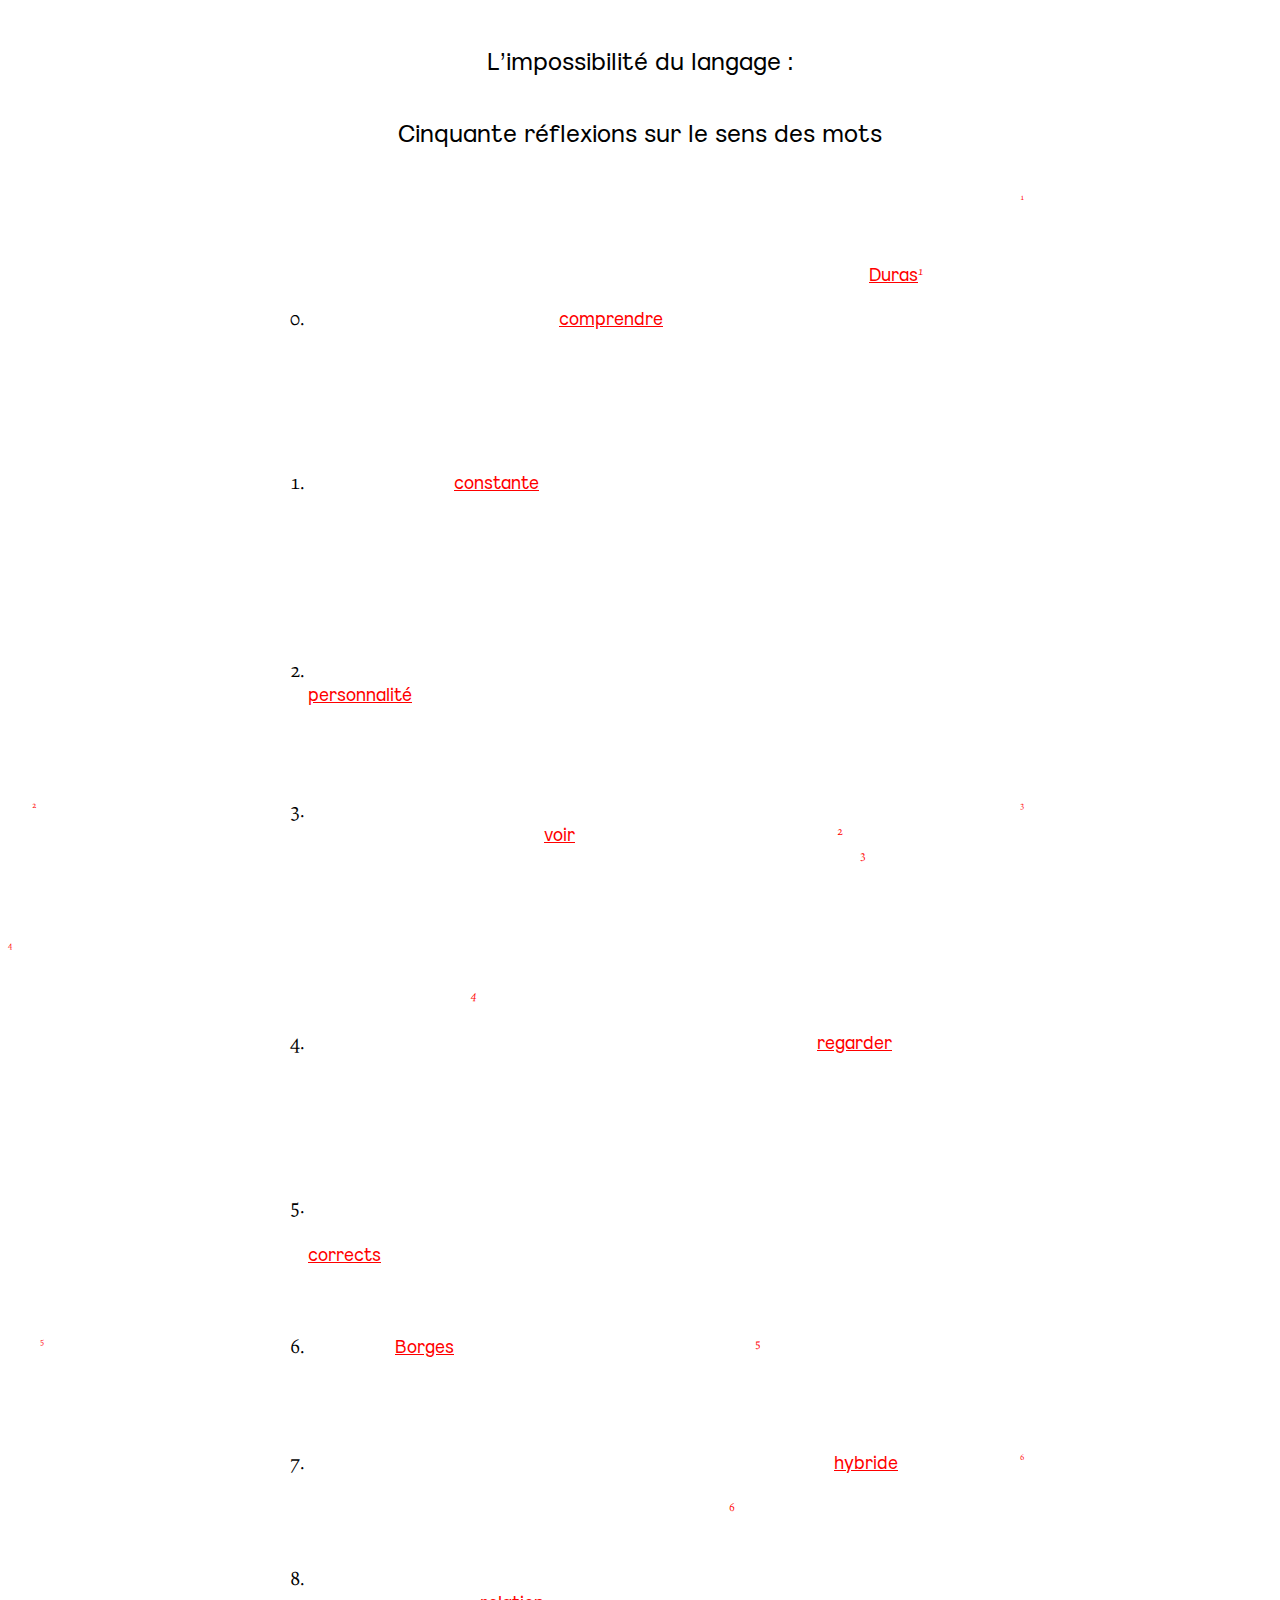
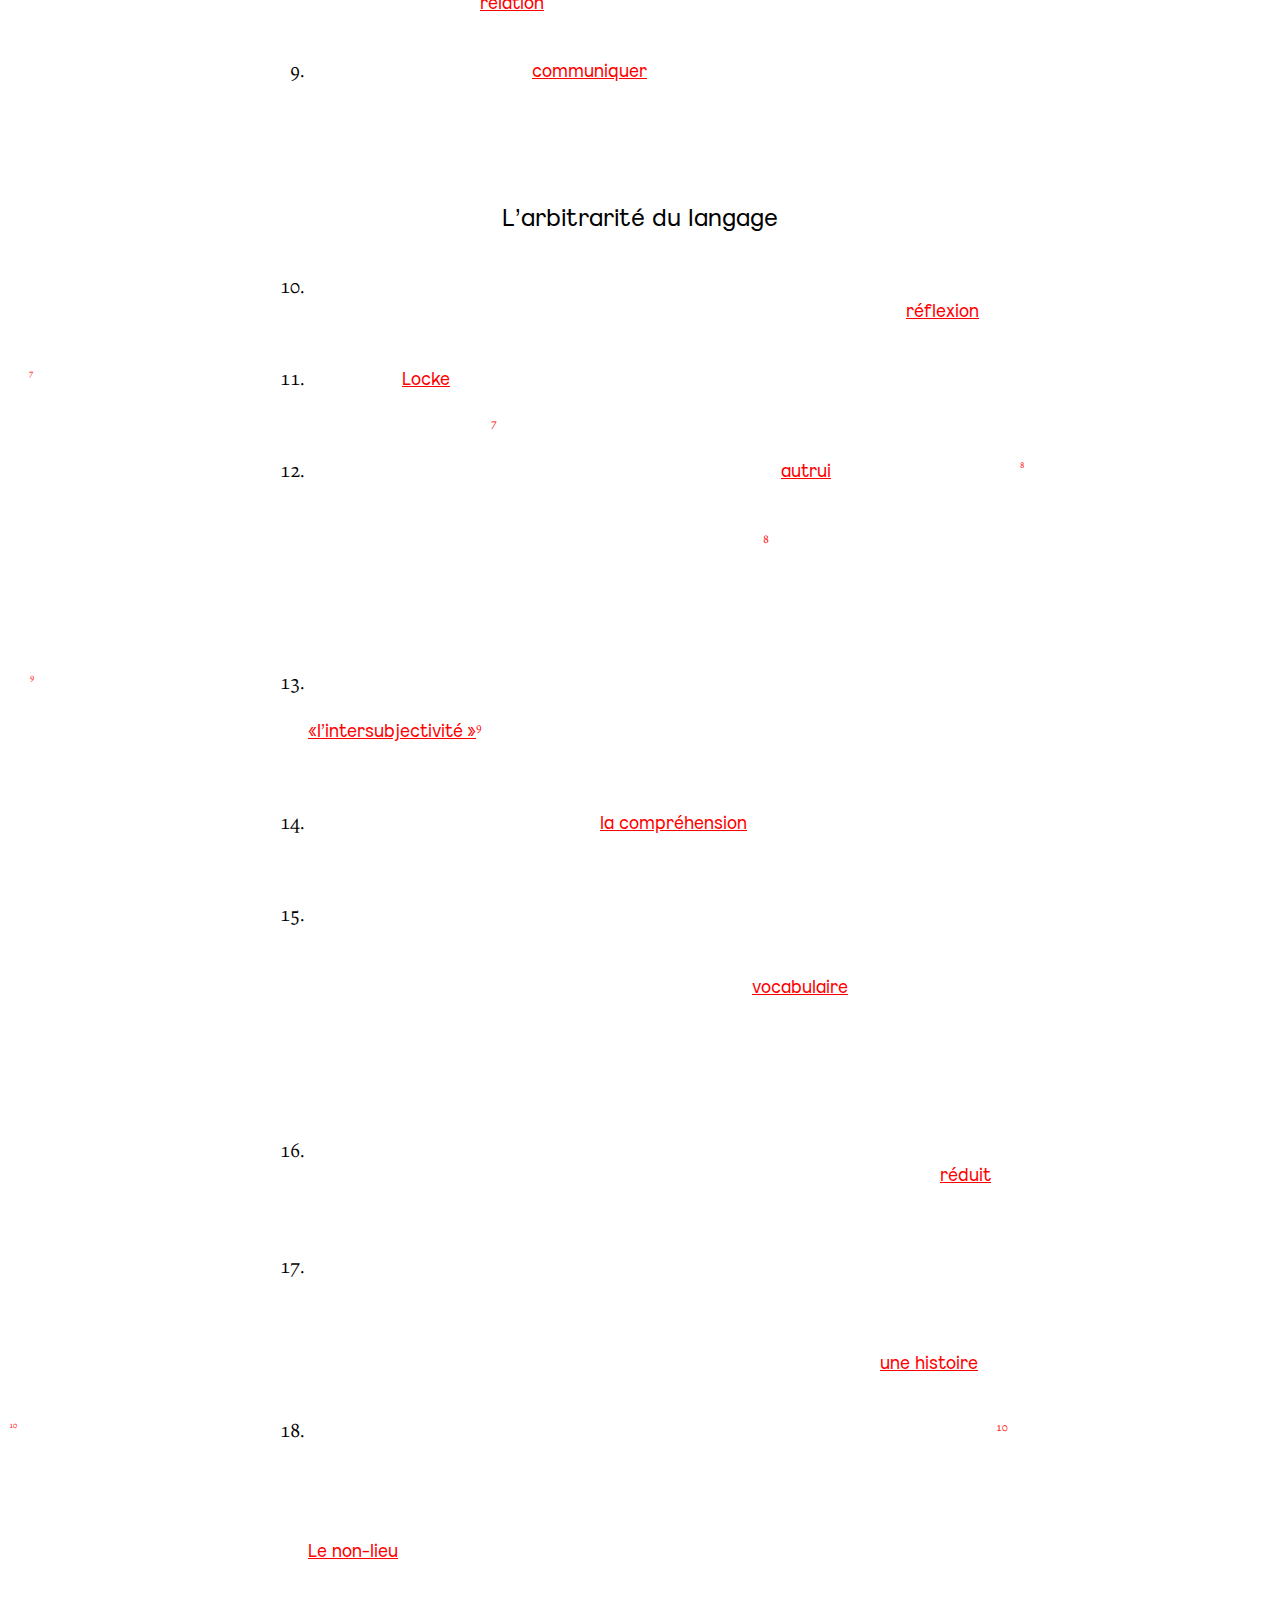
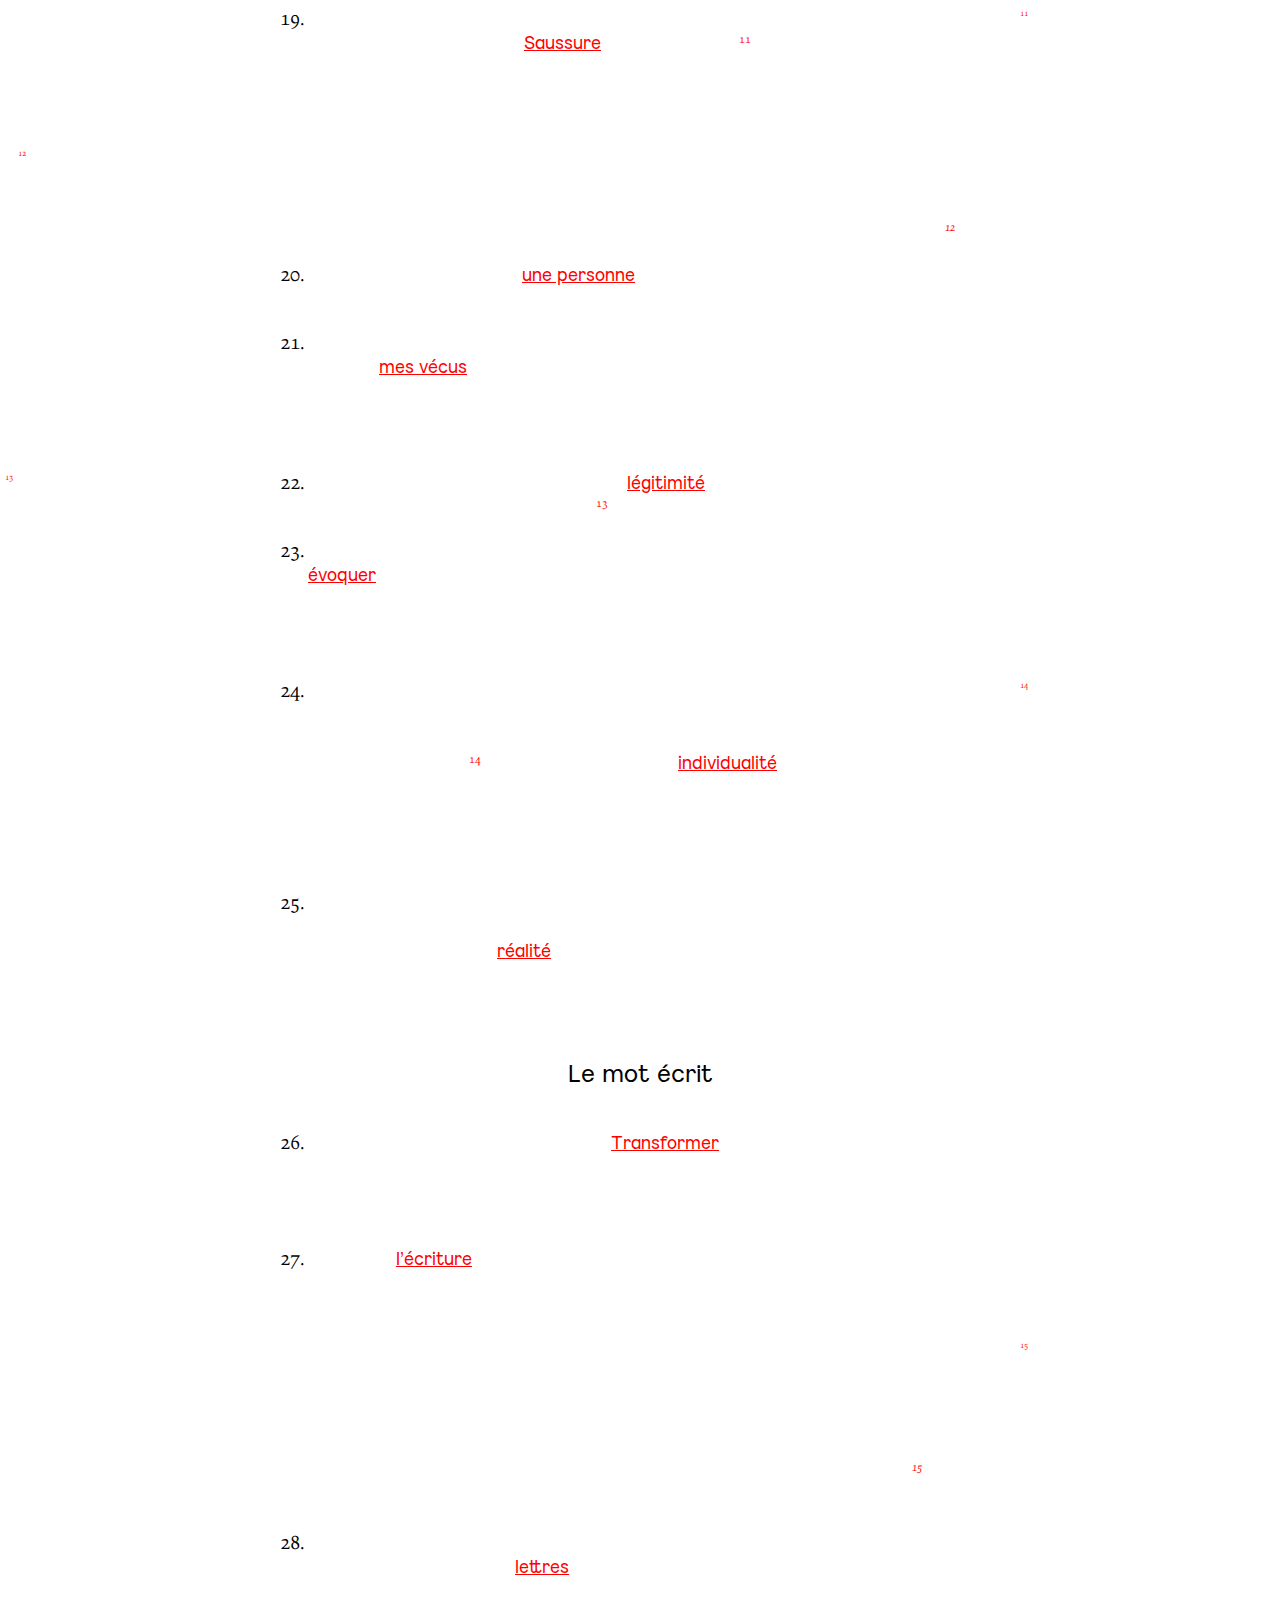
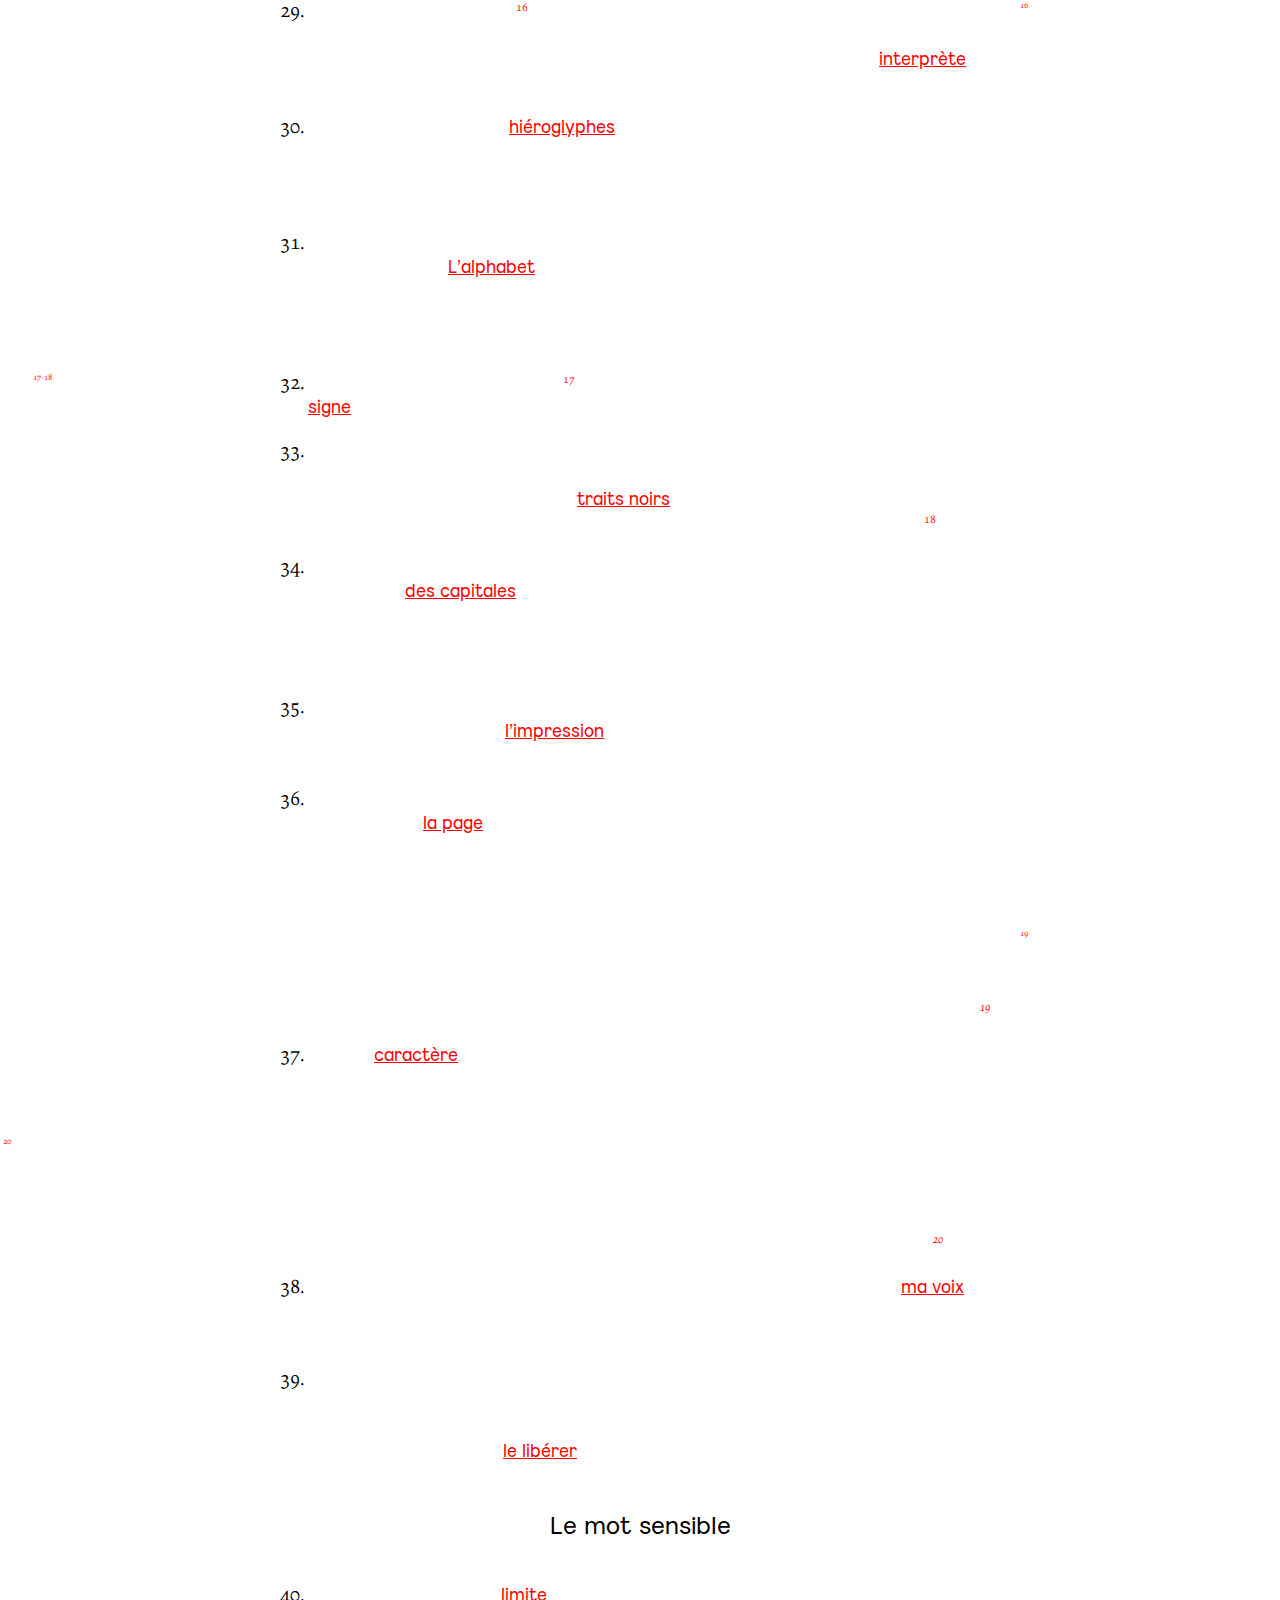
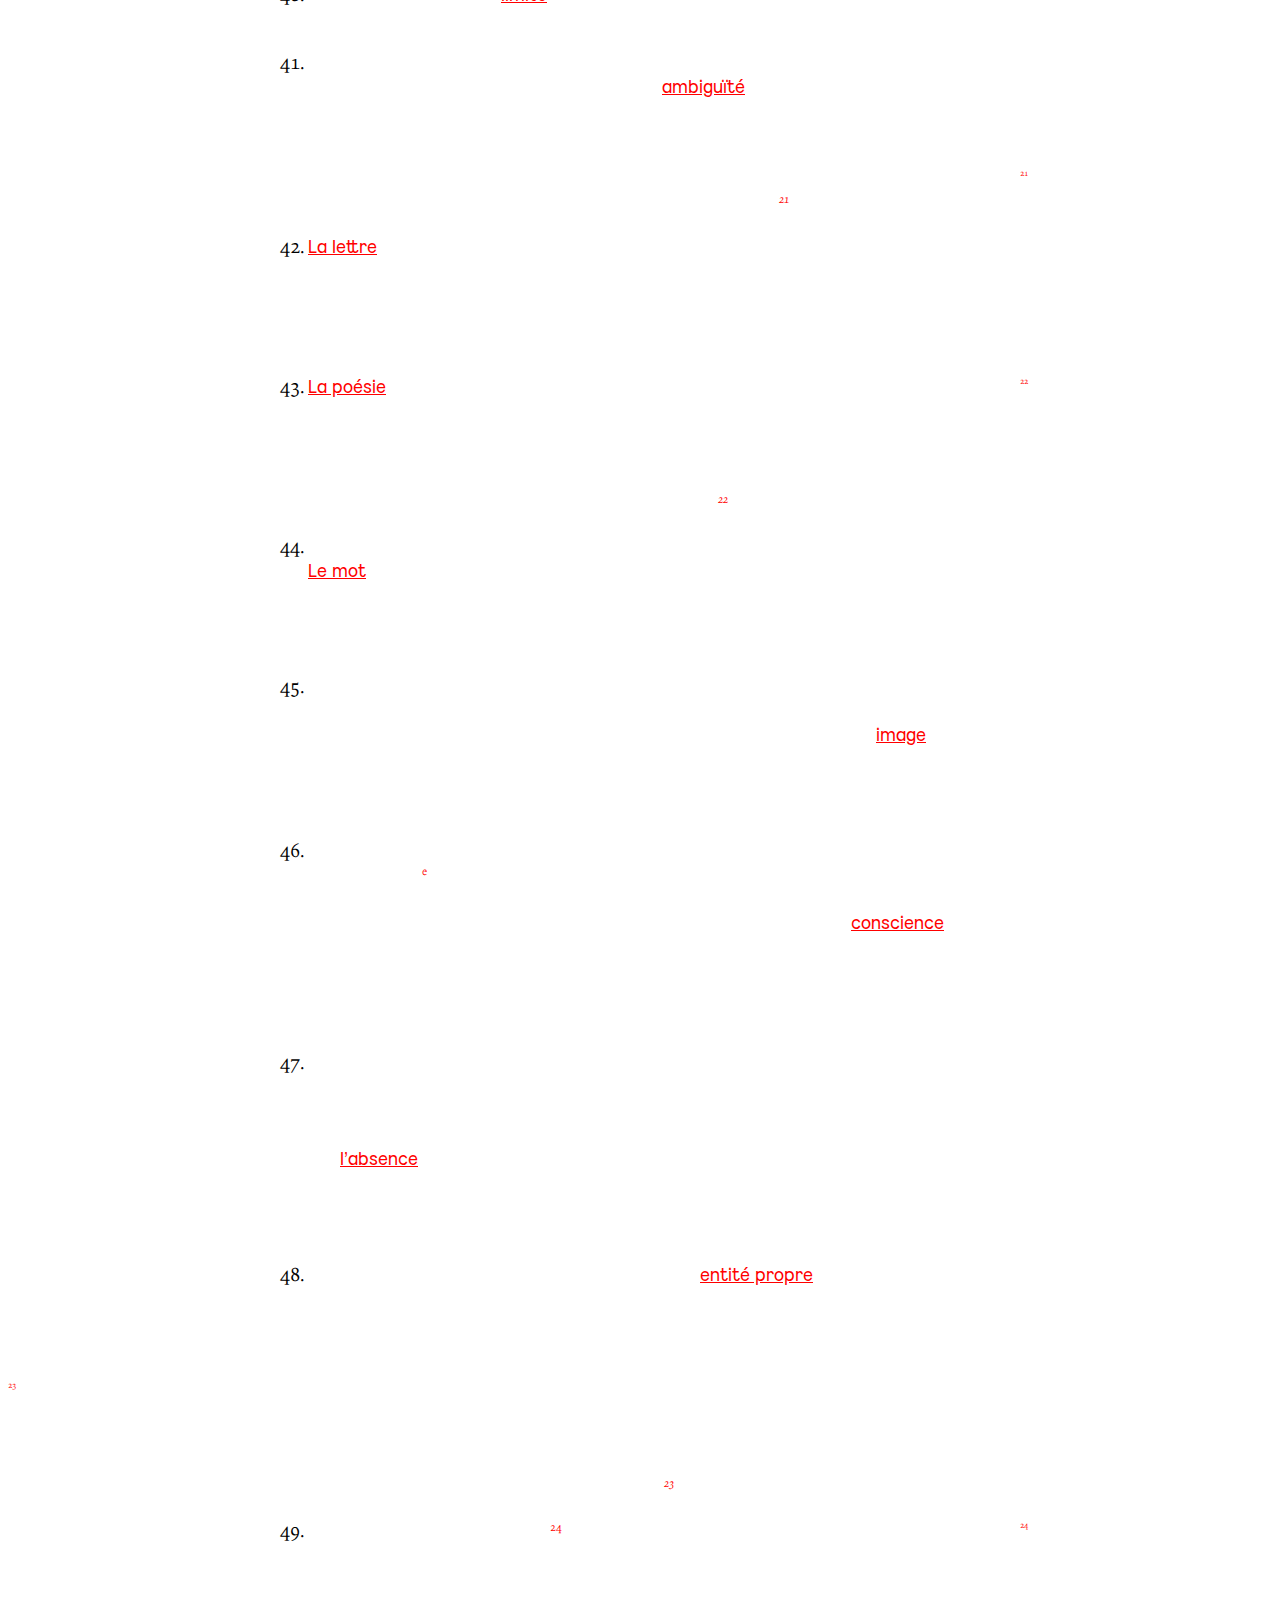
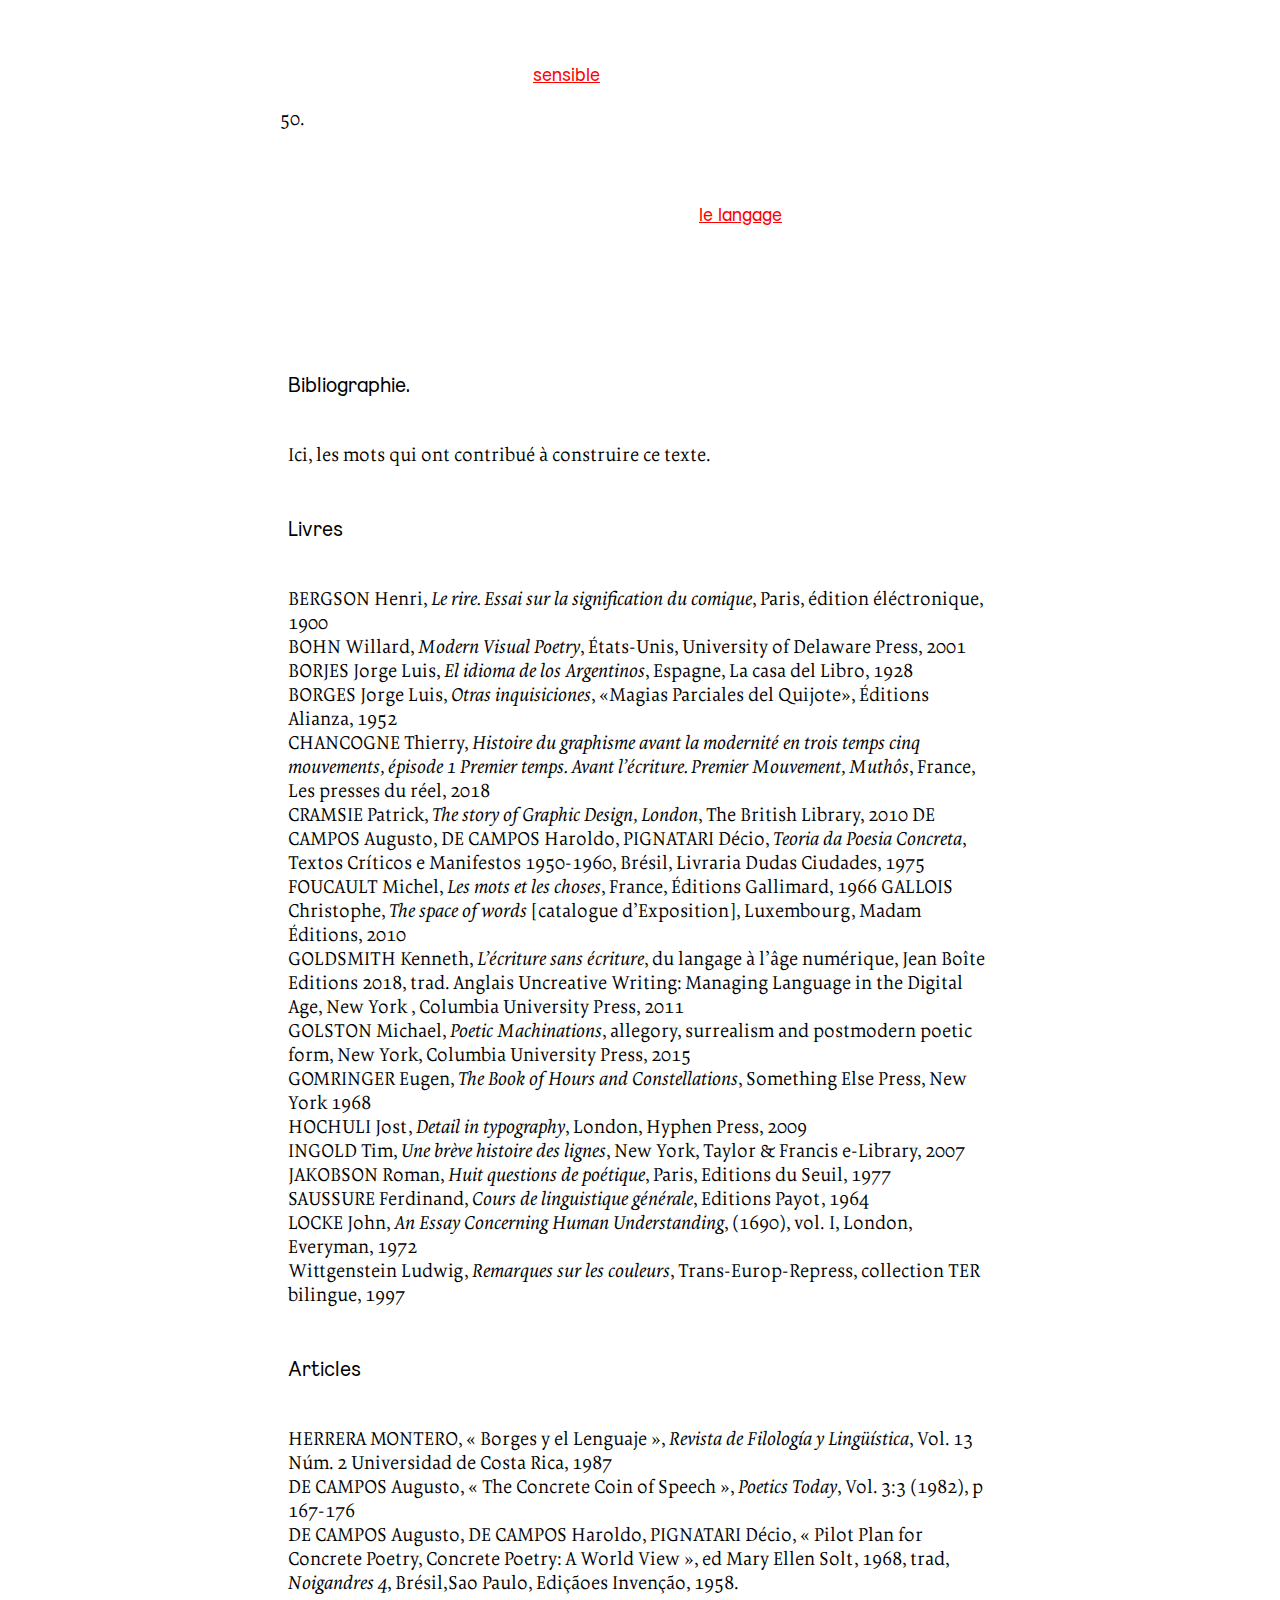
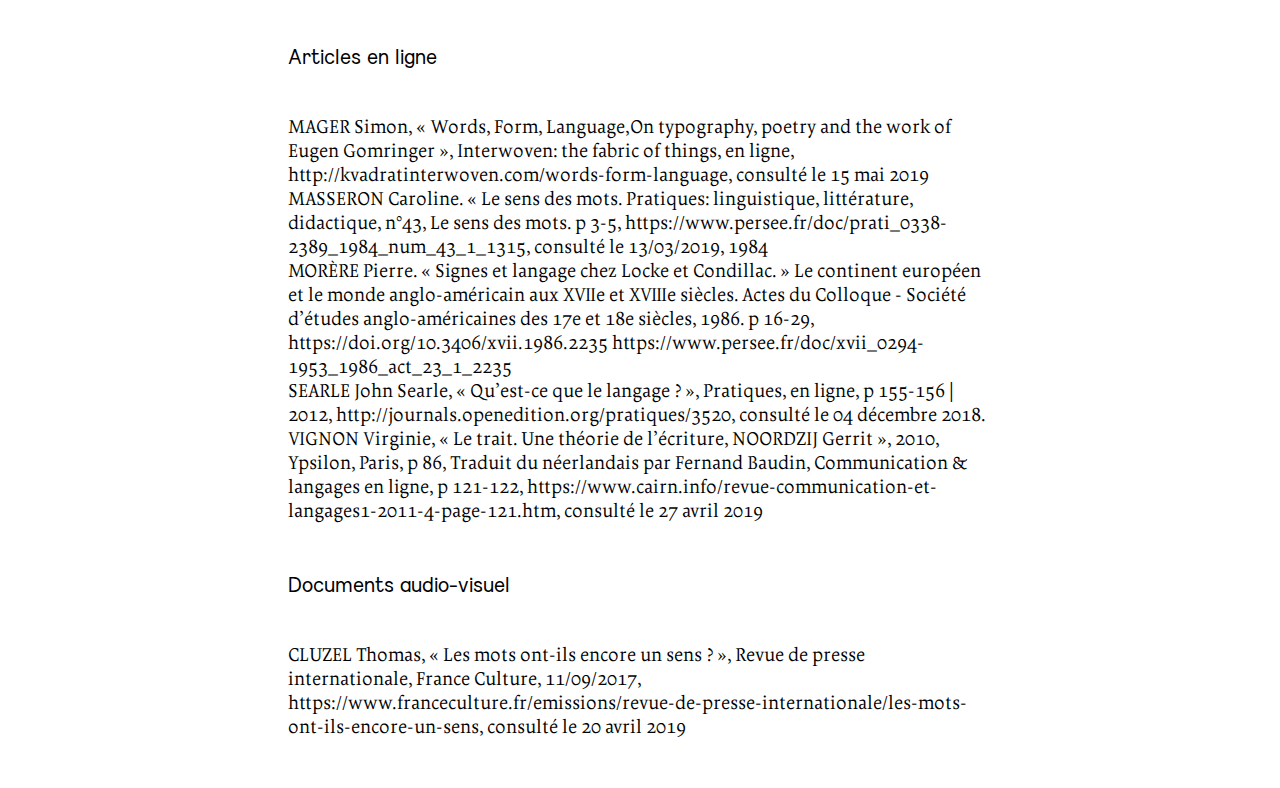
==== index.html @ d3a9a602 "UPDATE 05/06/19" ====
<!DOCTYPE html>
<html xmlns="http://www.w3.org/1999/xhtml" lang="" xml:lang="">
<head>
  <meta charset="utf-8" />
  <meta name="generator" content="pandoc" />
  <meta name="viewport" content="width=device-width, initial-scale=1.0, user-scalable=yes" />
  <title>mots</title>
  <style>
      code{white-space: pre-wrap;}
      span.smallcaps{font-variant: small-caps;}
      span.underline{text-decoration: underline;}
      div.column{display: inline-block; vertical-align: top; width: 50%;}
  </style>
  <link rel="stylesheet" href="CSS/layout.css" />
  <!--[if lt IE 9]>
    <script src="//cdnjs.cloudflare.com/ajax/libs/html5shiv/3.7.3/html5shiv-printshiv.min.js"></script>
  <![endif]-->
</head>
<body>
<h1 id="limpossibilité-du-langage">L’impossibilité du langage :</h1>
<h1 id="cinquante-réflexions-sur-le-sens-des-mots">Cinquante réflexions sur le sens des mots</h1>
<div class="habillage2" data-control="Duras">
<p><sup>1</sup> DURAS Marguerite,</br><span class="italic2">Le ravissement de Lol V. Stein</span>, p 24, Gallimard, Collection Folio,</br>France, 1964</p>
</div>
<blockquote data-control="Duras">
Elle ne parla que pour dire qu’il lui était impossible d’exprimer combien c’était ennuyeux et long, long d’être Lol V. Stein. On lui demanda de faire un effort. Elle ne comprenait pas pourquoi, disait-elle. Sa difficulté devant la recherche d’un seul mot paraissait insurmontable. Le ravissement de Lol V. Stein, Marguerite <button>Duras</button><sup>1</sup>
</blockquote>
<ol start="0" type="1">
<li><p>J’ai écrit ce texte avec l’idée de <button>comprendre</button> et éclaircir un peu plus les idées et conceptions dispersées que j’avais autour des mots. Ces questionnements que je me fais autour du langage on été depuis toujours au centre de diverses réflexions. À partir de pensées de différents champs d’étude comme la philosophie, la linguistique et le design graphique, et de manière non exhaustive, je cherche à comprendre sa place, ses limites et ses possibilités.</p></li>
<li><p>La langue est une <button>constante</button> dans ma vie. Quand je passe d’une langue à une autre, j’ai souvent l’impression qu’une autre personne prend le contrôle de mon corps. Ce changement n’est pas violent, mais il se fait discrètement, si discrètement que même moi, j’ai dû mal à m’en rendre compte. La personne qui parle en français n’est plus la même que celle qui parle en espagnol. L’image que j’ai de ces deux femmes est souvent liée à des étapes de ma vie. Plus le temps passe, plus j’ai du mal à les différencier.</p></li>
<li><p>Si j’imagine que je parle toutes les langues du monde, que chaque langue a une <button>personnalité</button> différente et que chaque personnalité utilise le même mot traduit une centaine de fois, est-ce que le sens de ce même mot est toujours le même ? Est-ce qu’on comprend ce que je veux dire? Est-ce que pour les autres personnes chaque mot a un sens différent ?</p></li>
</ol>
<div class="habillage" data-control="voir">
<p><sup>2</sup><span class="italic2">Voir</span>, Définition en ligne, CNRTL, http://www.cnrtl.fr/definition/voir, Consulté le 13 mars 2019</p>
</div>
<div class="habillage2" data-control="voir">
<p><sup>3</sup><span class="italic2">Regarder</span>, Définition en ligne, CNRTL, http://www.cnrtl.fr/definition/regarder Consulté le 13 mars 2019</p>
</div>
<ol start="3" type="1">
<li><p>
Je me suis souvent demandée pourquoi j’avais tant de mal avec les mots « voir » et « regarder ». On utilise le mot <button>voir</button> pour « percevoir par les yeux » <sup>2</sup> et regarder, pour « chercher à voir (quelqu’un ou quelque chose) en dirigeant sa vue. »<sup>3</sup> Même si les deux se réfèrent à la vision, chacun s’attache à une action si précise et si personnelle que la traduction par les mots est subtile, presque imperceptible.
</p></li>
</ol>
<div class="habillage" data-control="voir">
<p><sup>4</sup>Wittgenstein Ludwig, <span class="italic2">Remarques sur les couleurs</span>, p 76, Trans-Europ-Repress, collection TER bilingue, 1997</p>
</div>
<blockquote data-control="voir">
339.Nous apprenons à employer les expressions «Je vois», «Il voit», etc…avant d’avoir appris à distinguer entre le voir et la cécité. Wittgenstein Ludwig, <span class="italic">Remarques sur les couleurs</span>, p 76<sup>4</sup>
</blockquote>
<ol start="4" type="1">
<li><p>Voir c’est l’évidence, ce qui est devant la personne, tandis que <button>regarder</button> va au-delà. J’ai ce même problème avec « Mirar » et « Ver » en espagnol et « See » and « Watch » en anglais. « Estoy mirando a mi alrededor » où c’est plutôt « Estoy viendo a mi alrededor »/ « Je regarde autour de moi » / « I’m seeing around me ». Qu’est-ce que je veux dire avec « Estoy viendo las hojas caer.  »/ « Je vois les feuilles tomber », « I’m watching the leaves fall » ?</p></li>
<li><p>Je me vois encore ces longues nuits en train d’écrire, anxieuse à l’idée des mots que je choisis. J’écris et je change sans cesse les mêmes phrases afin de trouver les mots <button>corrects</button>. Je peux passer des heures à me concentrer sur l’adjectif nécessaire/juste/déterminé, trouver la combinaison syntaxique parfaite qui me permet de dire tout sans rien dire.</p></li>
</ol>
<div class="habillage" data-control="Borges">
<p><sup>5</sup>« La racine fondamentalement</br> magique et esthétique du langage;</br> son impossibilité, toujours successive pour capter et exprimer le monde simultanément (problème posé par Kant) ; l’inévitabilité du langage par notre traitement avec le monde; son aspect purement mécanique, la nécessité d’exprimer des vécus personnelles à travers des symboles communs; la polygénie des mots, l’impossibilité de contrôler les connotations des mots pour chaque personne, etc. » (Traduction de l’espagnol) HERRERA MONTERO, « Borges y el Lenguaje », <span class="italic2">Revista de Filología y Lingüística </span>, Vol. 13 Núm. 2 Universidad de Costa Rica, (1987), p 7-23</p>
</div>
<ol start="6" type="1">
<li><p>
Jorge Luis <button>Borges</button> a souvent utilisé le mot « magique »<sup>5</sup> pour parler du langage. C’est grâce à son habilité de représenter tout de manière arbitraire, successive, par des mots, dans des diverses langues, de manière très vaste, mais très précise, de manière très personnelle, mais aussi très impersonnelle.
</p></li>
</ol>
<div class="habillage2" data-control="hybride">
<p><sup>6</sup> BORGES Jorge Luis, <span class="italic2">Otras inquisiciones</span>, «Magias Parciales del Quijote», p 28, Éditions Alianza, 1952</p>
</div>
<ol start="7" type="1">
<li><p>Le problème, mais aussi l’avantage, du langage est son caractère <button>hybride</button>. Il représente le monde réel mais en même temps il s’éloigne de celui-ci pour créer un nouveau monde. Dans les « Magies partielles du Quichotte »<sup>6</sup>, Borges remarque comment, par le récit, Cervantes confronte un monde imaginé poétique et le monde réel.</p></li>
<li><p>J’ai besoin du langage, on a besoin du langage. La manière dont on traite le langage est définie par notre <button>relation</button> avec le monde et notre relation avec le monde est définie par le langage.</p></li>
<li><p>Le langage nous permet de <button>communiquer</button>, il joue le rôle d’intermédiaire entre nous et le reste du monde. C’est aussi notre rôle principal en tant que graphistes et typographes. Nous sommes censés pouvoir jouer avec ces codes pour orienter et faire comprendre notre pensée. Mais qu’est-ce que le langage nous permet ?</p></li>
</ol>
<h1 id="larbitrarité-du-langage">L’arbitrarité du langage</h1>
<ol start="10" type="1">
<li><p>
« C’est facile de me cacher derrière mes mots. Je les connais, j’ai plus de mal avec les mots des autres. » Cette phrase, notée dans un bout de carnet, naît d’une <button>réflexion</button> sur la distinction faite entre nos propres mots et les mots des autres.
</p></li>
</ol>
<div class="habillage" data-control="Locke">
<p><sup>7</sup> LOCKE, John, <span class="italic2">An Essay Concerning Human Understanding</span>, 1690, vol. I, p 13, Everyman, London, 1972</p>
</div>
<ol start="11" type="1">
<li><p>
Selon John <button>Locke</button> « Quand un homme parle à un autre, c’est pour être compris, et la finalité de son discours est que ces sons, en tant que marques, fassent connaître ses idées à son auditeur. »<sup>7</sup>
</p></li>
</ol>
<div class="habillage2" data-control="autrui">
<p><sup>8</sup> Recueil des mots d’une langue ou d’un domaine de l’activité humaine, réunis selon une nomenclature d’importance variable et présentés généralement par ordre alphabétique, fournissant sur chaque mot un certain nombre d’informations relatives à son sens et à son emploi et destiné à un public défini. <span class="italic2">Dictionnaire</span>, Definition en ligne, http://www.cnrtl.fr/definition/dictionnaire, consulté 15 avril 2019</p>
</div>
<ol start="12" type="1">
<li><p>
Le langage en tant que moyen de communication est lié à <button>autrui</button>. La langue qu’on parle est définie par des codes, par des règles qu’on apprend pour qu’on puisse communiquer et se faire comprendre. Ces codes nous permettent de nous repérer sur ce qu’on considère correct ou incorrect, le dictionnaire<sup>8</sup> étant le meilleur exemple. Régi par des institutions officielles, comme <span class="italic">La Real Academia de la Lengua española</span> pour la langue espagnole, il normalise tous les mots d’une langue avec la définition et des exemples d’utilisation. Lorsqu’on choisi un mot, on se réfère à la définition donné par le dictionnaire pour l’utiliser.
</p></li>
</ol>
<div class="habillage" data-control="l’intersubjectivité">
<p><sup>9</sup>L’intersubjectivité est un thème </br>utilisé par Kant dans « Critique de la faculté de juger » pour se référer à l’être-avec-autrui. Il dis que les hommes sont des sujets pensants capables de prendre en considération la pensée d’autrui dans leur jugement propre. Merleau-Ponty avait souligné d’emblée le caractère intersubjectif de la perception, du langage, de l’exercice des libertés en situation. DUMÉRY Henry, « INTERSUBJECTIVITÉ », <span class="italic2">Encyclopædia Universalis</span> en ligne, consulté le 10 avril 2019.</p>
</div>
<ol start="13" type="1">
<li><p>Je comprends en quoi ces interactions et ce rapport aux autres, qui nous permettent de construire notre pensée et ne pas seulement la conditionner. C’est par <button>»l’intersubjectivité «</button><sup>9</sup>, de cette relation qu’on se « nourrit. » C’est aussi pourquoi le dialogue a une place si importante, il permet d’intégrer autrui au « je » et vice-versa. Toutes les limites et les possibilités du langage sont définies par ces échanges.</p></li>
<li><p>Comment concevoir l’échange sans <button>la compréhension</button> ? On a tous besoin de se communiquer et se faire comprendre. Même maintenant, je suis en train d’utiliser les mots qui ont été mis à ma disposition.</p></li>
<li><p>J’ai appris ces mots à l’école. La première étape de mon éducation a été conditionnée par tout ce qui m’a entouré : je suis née en Équateur où j’ai grandi en écoutant les gens parler en espagnol. Le français est arrivé après. C’est peut-être cette deuxième étape qui a fait que je me rappelle encore les fiches de <button>vocabulaire</button>. Poisson avec l’image d’un poisson orange. Chaise avec l’image d’une chaise blanche. Fleur avec l’image d’une fleur rouge. J’ai dû apprendre que « una flor » est aussi « une fleure » et que la couleur « rojo » est aussi du « rouge », mais que ce rouge peut être le même dans n’importe quelle langue mais qu’il n’est pas toujours le même rouge pour une autre personne.</p></li>
<li><p>Les mots n’ont pas de raison, je ne me suis rendue compte de ça qu’après. Quand j’ai commencé à parler de plus en plus en français j’ai compris comment tout est <button>réduit</button> par le langage. Et qu’un mot n’existe pas tout seul, mais qu’il n’est que le concept qu’on lui donne.</p></li>
<li><p>Il y a un an, pendant l’été 2018, j’ai eu une conversation à Paris. Cette conversation a commencé juste après minuit devant la Gare de Lyon et elle a duré des heures. Elle s’est faite avec quelqu’un que je connaissais très bien. Il me parlait d’une fille, d’une nuit, d’un appartement. J’avais du mal à imaginer cette fille dans cet appartement. Comme si la fille et l’appartement n’existaient que dans une histoire, <button>une histoire</button> lointaine qui n’existait que dans cette conversation.</p></li>
</ol>
<div class="habillage" data-control="Le non-lieu">
<p><sup>10</sup>« Peut-être vaut-il mieux fixer une bonne fois l’identité des personnages présents ou indiqués, pour ne pas nous embrouiller à l’infini das ces désignations flottantes, un peu abstraites, toujours susceptibles d’équivoques et de dédoublement: «le peintre », « les personnages », « les modèles », « les spectateurs », « les images ».» FOUCAULT Michel, <span class="italic2">Les mots et les choses</span>, p 124-25, Éditions Gallimard, 1966</p>
</div>
<ol start="18" type="1">
<li><p>
L’espace de l’histoire. L’espace créé par le biais du langage. Dans <span class="italic">Les Mots et les choses</span><sup>10</sup>, Foucault tente de faire la description la plus fidèle possible de l’œuvre de « Las Meninas » de Diego Velázquez. Cette description faite par le langage est imprécise, « flottante » parce que le discours ne permet pas de recréer la même scène. La description devient un « non-lieu », la rencontre entre la réalité et l’imaginaire. <button>Le non-lieu</button>, mis en place par le récit, prend comme point de départ le réel pour créer une tension entre la réalité et le sujet grâce à la parole.
</p></li>
</ol>
<div class="habillage2" data-control="Saussure">
<p><sup>11</sup> « Nous appelons signe la combinaison du concept et de l’image acoustique ». SAUSSURE Ferdinand, <span class="italic2">Cours de linguistique générale</span>, p 98-101, Éditions Payot, 1964</p>
</div>
<ol start="19" type="1">
<li><p>
Un des premiers cours que j’ai pris à l’Université portait sur la sémiologie. J’ai appris que la « fille » c’est ce que <button>Saussure</button> appelle un signe<sup>11</sup>, et qu’il est divisé en deux parties: le Signifiant qui est l’image acoustique, le mot en soi, « l’aspect matériel » et le signifié qui est attribué au concept que l’on a d’une fille, « l’aspect conceptuel ». Et j’ai surtout compris que le lien entre les deux est arbitraire.</li>
</ol>
<div class="habillage" data-control="Saussure">
<p><sup>12</sup>CHANCOGNE Thierry, <span class="italic2">Histoire du graphisme avant la modernité en trois temps cinq mouvements, épisode 1 Muthôs</span>, p 60, Les presses du réel, France, 2018</p>
</div>
<blockquote data-control="Saussure">
Aujourd’hui les linguistes, à l’inverse de Socrate, nous disent que la forme sonore et écrite du mot est arbitraire. Par là, ils veulent souligner une opposition que notre culture juge majeure entre les mots et les images. Histoire du graphisme avant la modernité en trois temps cinq mouvements, Muthôs, Thierry Chancogne, 2018 <sup>12</sup>
</blockquote>
<ol start="20" type="1">
<li><p>Je me demande, comment <button>une personne</button> qui peut être si importante pour moi ou une personne que je ne connais même pas peuvent devenir le même « il » ou « elle. »</p></li>
<li><p>« Tes mots ne sont pas les mêmes que les miens. » Je ne suis pas sûre que les mots que j’utilise, <button>mes vécus </button> et mes sentiments soient pareils. Je me suis trouvée avec l’impossibilité de transmettre exactement ce que je voulais dire. La personne en face de moi, n’aurait pas utilisé le mot « joie » mais plutôt « désir », et quand moi j’ai parlé de « joie » je voulais dire « peur ».</p></li>
</ol>
<div class="habillage" data-control="légitimité">
<p><sup>13</sup> On a tous subit, un jour ou l’autre, ces inévitables débats où une dame, avec surabondance d’interjections et anacoluthes, jure que le mot lune est plus (ou moins) expressif que le mot moon. Au-delà de l’indéniable observation que le monosyllabique moon est peut-être plus apte à représenter un objet très simple que le mot disyllabique luna, rien n’est possible d’ajouter à ces débats ; mis à part les mots composés et les dérivations, tous les idiomes du monde (sans exclure le volapük de Johann Martin Schleyer et la romantique interlingua de Peano) sont également inexpressifs. (Wilkins) BORGES Jorge Luis, <span class="italic2">Otras inquisiciones</span>, «El idioma analítico de John Wilkins», p 60, Éditions Alianza, 1952</p>
</div>
<ol start="22" type="1">
<li><p>Pourquoi le mot fleur aurait-il plus de <button>légitimité</button> que le mot flor, où le mot moon aurais plus de sens que le mot lune<sup>13</sup> ?</p></li>
<li><p>Un mot n’a pas plus de sens qu’un autre. Ils n’évoquent pas vraiment ce qu’ils veulent <button>évoquer</button>, et ils n’évoquent pas la même chose pour deux personnes différentes. Je pourrais passer des heures à décrire comment « le ciel était bleu » ou seulement dire que « les silencieuses rues ce soir d’été. » Le moment ne devient qu’un bout d’une histoire. Un récit. Inspiré d’un vrai moment mais qui n’est néanmoins que ça.</p></li>
</ol>
<div class="habillage2" data-control="individualité">
<p><sup>14</sup> « Quand nous éprouvons de l’amour ou de la haine, quand nous nous sentons joyeux ou tristes, est-ce bien notre sentiment lui-même qui arrive à notre conscience avec les mille nuances fugitives et les mille résonances profondes qui en font quelque chose d’absolument nôtre ? Nous serions alors tous romanciers, tous poètes, tous musiciens. Mais, le plus souvent, nous n’apercevons de notre état d’âme que son déploiement extérieur. Nous ne saisissons de nos sentiments que leur aspect impersonnel, celui que le langage a pu noter une fois pour toutes parce qu’il est à peu près le même dans les mêmes conditions, pour tous les hommes. Ainsi, jusque dans notre propre individu, l’individualité nous échappe. » BERGSON Henri, <span class="italic2">Le rire. Essai sur la signification du comique</span>, p 67, édition électronique, Paris, 1900</p>
</div>
<ol start="24" type="1">
<li><p>Puis-je dire : « je suis triste » et ne rien dire d’autre ? La personne en face va-t-elle comprendre pourquoi ? Que cette tristesse n’est pas que de la tristesse mais un sentiment que je n’arrive pas à identifier ? On réduit les sentiments à des sentiments universels. Bergson<sup>14</sup>insiste sur cette perte d’<button>individualité</button>. L’individualité n’est pas uniquement dans le ressenti du moment, mais aussi la polysémie des mots et l’impossibilité de contrôler la connotation que les autres personnes ont de chaque mot. Même si le langage est un moyen de communication, le sens qu’une personne attribue à un mot nous échappe.</p></li>
<li><p>Je fais souvent l’erreur de croire que mes paroles sont les mêmes que mes pensées et que mes pensées sont les mêmes que celles des autres. C’est par cette distance que le langage crée sa propre <button>réalité</button>. L’écrit, moyen pour transcrire les paroles, ne fait pas que traduire la réalité. Les mots écrits peuvent gagner des attributs qui leur sont propres.</p></li>
</ol>
<h1 id="le-mot-écrit">Le mot écrit</h1>
<ol start="26" type="1">
<li><p>Je peux écrire sur mes nuits de Paris. <button>Transformer</button> un moment, une personne en une seule lettre. Figer les conversations que j’ai eu, garder les lectures qui m’ont aidées à construire cette réflexion. Quand j’écris, les sons deviennent des idées avec des formes visuelles et matérielles.</p></li>
<li><p>
<p>On définit <button>l’écriture</button> comme une représentation construite du langage par une suite de signes graphiques. C’est un système avec des signes pré-établis, encadré par des règles.</p></li>
</ol>
<div class="habillage2" data-control="l’écriture">
<p><sup>15</sup> SAUSSURE Ferdinand,<span class="italic2">Cours de linguistique générale</span>, Editions Payot, 1964, p 45</p>
</div>
<blockquote data-control="l’écriture">
Langue et écriture sont deux systèmes de signes distincts; l’unique raison d’être du second est de représenter le premier; l’objet n’est pas défini par la combinaison du mot écrit et du mot parlé; ce dernier constitue à lui seul cet objet. Mais le mot écrit se mêle si intimement au mot parlé dont il est l’image, qu’il finit par usurper le rôle principal; on en vient à donner autant et plus d’importance à la représentation du signe vocal qu’a ce signe lui-même SAUSSURE Ferdinant, Cours de linguistique générale, p 45<sup>15</sup>
</blockquote>
</p>
<ol start="28" type="1">
<li><p>
Comment définit-on les formes pour chaque son, que chaque son soit une lettre ? Que chaque ensemble de <button>lettres</button> forme un mot et que ces mots aient du sens ?
</p></li>
</ol>
<div class="habillage2" data-control="interprète">
<p><sup>16</sup> CRAMSIE Patrick,<span class="italic2"> The story of Graphic Design</span>, The British Library, London, 2010</p>
</div>
<ol start="29" type="1">
<li><p>Une histoire de l’écriture<sup>16</sup> se fait de manière progressive des premières traces, jusqu’aux caractères numériques d’aujourd’hui. Quand on écrit, on ne se demande pas s’il existe des écritures différentes de celle-ci et comment celle-là <button>interprète</button> le langage.</p></li>
<li><p>
<p>Les pictogrammes et les <button>hiéroglyphes</button> de l’écriture égyptienne utilisent des formes simplifiées d’objets de la vie réelle; ils sont codifiés par des correspondances de sonorités et d’actions. Par correspondance, une chouette est l’équivalent d’un m et une jambe du b.</p>
</p></li>
<li><p>Quand je dessine un « t », avec cette forme je ne cherche pas à représenter une épée, ou un parapluie. <button>L’alphabet</button> latin s’éloigne complètement des formes des objets existants. On suit une logique géométrique. Dans les exercices d’écriture manuscrite, on apprend qu’une suite de vagues forment un « c », que le « e » est une boucle et qu’on utilise un seul point pour différencier la ligne du « i » du « l ».</p></li>
</ol>
<div class="habillage" data-control="signe">
<p><sup>17-18</sup>NOORDZIJ Gerrit, <span class="italic2">Le trait. Une théorie de l’écriture</span>, p 41, Ypfilon éditeur, Traduit du néerlandais par Fernand Baudin, Paris, 2010</p>
</div>
<ol start="32" type="1">
<li><p>Dans <span class="italic">Le trait</span> de Gerrit Noordzij<sup>17</sup>, on peut voir en quoi le sens que l’on attribue au <button>signe</button> [A] a changé du logographique, au syllabique, au phonétique.</p></li>
<li><p>Je me suis tellement habituée à l’usage courant des mots que des fois j’oublie leur forme. On oublie que les mots qui ont tant de sens et de signification pour nous ne sont que de l’espace blanc et des <button>traits noirs</button>. « Lorsque l’enfant apprend à lire, il apprend à faire le lien entre les mots de l’écriture et les mots de la langue »<sup>18</sup></p></li>
<li><p>Pendant une période de deux ans j’ai travaillé avec une artiste qui a fait le choix de ne pas utiliser <button>des capitales</button>, ni dans ses œuvres, ni dans les titres de ses oeuvres. J’ai vu la différence que cela faisait. Les capitales, chose qui nous semble si évident dans l’écriture n’est qu’une convention établie, si cela change, si on prend un peu de distance, notre perception peut changer aussi.</p></li>
<li><p>Le « a » de « argent » est exactement le même que celui de « amar » en espagnol et « art » en anglais. Grâce à <button>l’impression</button> même si j’écris une centaine de fois le même mot, celui-ci ne va pas changer.</p></li>
<li><p>La raison pour laquelle l’écriture réussit à se distinguer de la parole est parce qu’elle est fixée dans <button>la page</button>. Elle permet de la démultiplier, de la préserver dans le temps et lui donner un autre niveau de lecture. Même si pour Saussure (voir point 27), le mot écrit n’est qu’une représentation de la parole, il ne faut pas nier que c’est aussi une forme avec une image en lui-même.</p></li>
</ol>
<div class="habillage2" data-control="la page">
<p><sup>19</sup>INGOLD Tim, <span class="italic2">Une brève histoire des lignes</span>, p 17, Taylor &amp; Francis e-Library, New York, 2007</p>
</div>
<blockquote data-control="la page">
Comme beaucoup d’autres linguistes à sa suite, Saussure considérait que l’écriture était simplement une alternative à la parole pour exprimer des images acoustiques. Ce qu’il a omis de reconnaître, pense Ong, c’est qu’il est d’abord nécessaire de voir le mot écrit pour pouvoir en former une image. INGOLD Tim, Une brève histoire des lignes, p 17 <sup>19</sup>
</blockquote>
<ol start="37" type="1">
<li><p>
Chaque <button>caractère</button> typographique a un nom « Futura », « Baskerville », « Marguerite », chacun est lié a un contexte propre. Chaque lettre est un objet et son usage et sa forme graphique sont liés à son sens.
</p></li>
</ol>
<div class="habillage" data-control="caractère">
<p><sup>20</sup>HOCHULI Jost, <span class="italic2">Detail in typography</span>, p 54, Hyphen Press, London, 2009</p>
</div>
<blockquote data-control="caractère">
In Kapr’s opinion : “The choice of typeface is naturally decisive for the interpretation of a text and its content. It is also permissible to interpret a text in various ways, much as an opera or a piece of music will be differently interpreted by different artists. But an artist working thus, with an existing work, must take care to reflect the spirit of the work; he may not work against it” HOCHULI Jost, Detail in typography, p 54 <sup>20</sup>
</blockquote>
<ol start="38" type="1">
<li><p>Comment ces formes qui me sont étrangères me permettent d’exprimer <button>ma voix</button> en tant que personne, en tant femme ? Ce n’est pas que les longues phrases qui font sens (ou qui ont du sens), mais les caractères typographiques aussi.</p></li>
<li><p>Par l’écriture, les mots gagnent un autre sens et permettent une autre interprétation conditionnée par d’autres facteurs de nature sociale et personnelle. Il existe aussi plusieurs formes d’écritures, dont certaines permettent de jouer, de questionner la raison du langage et de <button>le libérer</button>.</p></li>
</ol>
<h1 id="le-mot-sensible">Le mot sensible</h1>
<ol start="40" type="1">
<li><p>Comment la langue me <button>limite</button>-t-elle, comment utilise-t-on sa forme écrite et que nous permet-elle de faire ?</p></li>
<li><p>Je sais que l’on n’a pas le contrôle sur le sens des mots. Je sais aussi que je ne vais pas pouvoir me détacher de ces règles, de cette <button>ambiguïté</button> créée par le langage. Mais quand j’écris, au moins pendant une seconde, je veux croire que je peux libérer le langage.</p></li>
</ol>
<div class="habillage2" data-control="ambiguïté">
<p><sup>21</sup>BERGVALL Caroline, <span class="italic2">L’anglais mêlé</span>, p 24, Les presses du réel, 2017, trad. de l’anglais Meddle English, 2011</p>
</div>
<blockquote data-control="ambiguïté">
« Le rôle de l’écrivain consiste à tester, à remettre en question les usages et les règles d’une langue »BERGVALL Caroline, L’anglais mêlé, p 24 <sup>21</sup>
</blockquote>
<ol start="42" type="1">
<li><p>
<button>
La lettre
</button>
.</br> Une forme naît du lien entre la pensée et le corps, du matériel et de l’immatériel. Si on en isole une seule, elle représente des traits auxquels on attribue des caractéristiques et une symbologie propre. Lorsqu’elle est utilisée à plusieurs elle disparaît, elle se transforme.
</p></li>
</ol>
<div class="habillage2" data-control="La poésie">
<p><sup>22</sup>« Poetry, non-discursive, non-practical, non-utilitarian, can claim for itself a liberty of expression which literal language use does not seek and does not possess. » DE CAMPOS Augusto, « The Concrete Coin of Speech », p 168, Poetics Today, Vol. 3:3 (1982)</p>
</div>
<ol start="43" type="1">
<li><p>
<button>
La poésie
</button>
. </br> Comment donner un nouveau sens au langage ?
</p></li>
</ol>
<blockquote data-control="La poésie">
« Poetry, non-discursive, non-practical, non-utilitarian, can claim for itself a liberty of expression which literal language use does not seek and does not possess. »DE CAMPOS Augusto, « The Concrete Coin of Speech», p 168 <sup>22</sup>
</blockquote>
<ol start="44" type="1">
<li><p>La typographie.</br> <button>Le mot</button> en tant qu’un objet en soi. Un mot inscrit dans un contexte, qui permet de traiter la langue écrite par ses qualités propres: l’aspect visuel et matériel. On voit en quoi ce qu’on dit n’est pas limité au discours, mais aussi au rapport à la forme et à l’espace.</p></li>
<li><p>La lettre, la poésie et la typographie.</br> Le mot dans la page, le mot dans l’espace, le mot «parlant». Dans le poème <span class="italic">Un coup de dés n’abolira le hasard</span>(1896), Mallarmé revendique la lettre en tant qu’<button>image</button>. Appartenant à la poésie visuelle, il recrée un rythme sonore dans la page. Cette composition fait que la page contribue aussi au sens. La typographie se mêle à la poésie et permet de lier le sonore et le visuel.</p></li>
<li><p>
<p>La crise du langage.</br> Pendant le XX<sup>e</sup> siècle des mouvements comme la poésie concrète, revendiquent la place des mots. Ils montrent un besoin de s’éloigner des modèles classiques du discours parce qu’ils ne fonctionnent pas vraiment. Cette prise de <button>conscience</button> montre que le mot permet beaucoup plus que ce que l’on considère et qu’il est limité par sa linéarité. La poésie concrète, forme hybride qu’intègre le design graphique, l’art et la poésie, place le mot entre l’écrit et la parole visuelle en le réduisant dans son état le plus essentiel.</p>
</p></li>
<li><p>
<p>Le silence de la page.</br> <span class="italic">Silencio</span> d’Eugen Gomringer est une des premières œuvres de la poésie concrète que j’ai vu en ayant pleine conscience de ce que c’était. Je me rappelle avoir pensé qu’elle était une belle image de ce qu’on n’arrive pas à voir. C’est une image du silence même par <button>l’absence</button> du texte et non une reproduction fictive de ce que ça pourrait être. La répétition de ce mot isolé dans la page nous engage dans un sentiment de l’essence du mot. Ce n’est pas essayer de comprendre par ce que ça « pourrait être », mais plutôt par ce que c’est.</p>
</p></li>
<li><p>
<p>La poésie concrète traite le langage comme une <button>entité propre</button>. Ce n’est pas un rejet ou une négation absolue de celui-ci, mais plutôt une revendication du mot à son état le plus « pur. » Cela veut dire qu’il ne prétend pas imiter la vie réelle par une syntaxe qui complique et crée des ambiguïtés, mais c’est par le sens et la forme même du mot.</p>
</p></li>
</ol>
<div class="habillage" data-control="entité propre">
<p><sup>23</sup>« concrete poem is an object in and by itself not an interpreter of exterior objects and/or more or less subjective feelings. its material: word (sound, visual form, semantical charge. its problem: a problem of functions- relations of this material.»<br />
DE CAMPOS Augusto, DE CAMPOS Haroldo, PIGNATARI Décio, « Pilot Plan for Concrete Poetry, Concrete Poetry: A World View », ed Mary Ellen Solt, 1968, trad.<span class="italic2"> Noigandres 4</span>, Brésil,Sao Paulo, Ediçãoes Invenção, 1958.</p>
</div>
<blockquote data-control="entité propre">
La poésie concrète est un objet en soi et non un interprète des objets extérieurs et/ou des sentiments plus ou moins subjectives. c’est matériel: mot (son, forme visuelle, charge sémantique. son problème: un problème de fonctions - la relation de ces matériaux. DE CAMPOS Augusto, DE CAMPOS Haroldo, PIGNATARI Décio, « Pilot Plan for Concrete Poetry, Concrete Poetry : A World View »<sup>23</sup>
</blockquote>
<div class="habillage2" data-control="sensible">
<p><sup>24</sup>« The revolt of concrete poetry is not against language. It is against the non-functionality and formulization of language.» DE CAMPOS Augusto, « The Concrete Coin of Speech», p 169, <span class="italic2">Poetics Today </span>, Vol. 3:3 (1982)</p>
</div>
<ol start="49" type="1">
<li><p>Dans <span class="italic">The concrete coin of Speech</span><sup>24</sup>, Augusto de Campos associe le sens du mot à lui même et à des jeux phonétiques. Le mot n’est donc plus dépendant du discours mais il est plutôt liée au visuel et au sonore. Ce n’est pas question de réinventer le langage. Mais plutôt assumer en pleine conscience sa nature. Dans n’importe quel cas, le langage garde son aspect arbitraire. Au lieu de dépendre de la connaissance et donc risquer d’avoir la fine marge de doute entre ce qu’on veut dire et ce que la personne comprend, on fait appel au <button>sensible</button>.</p></li>
<li><p>
<p>Le langage est arbitraire, trompeur, sensible, changeant, fixe, écrit, sonore. Le langage peut aussi être : « Langage image, le langage et la matière, le langage et l’objet, le langage dans un contexte. » Définit par ses limites mais surtout par ses possibilités, le langage est une seule et une centaine de formes d’expressions différentes. Sans le langage on ne pourrait pas être nous. Pour moi <button>le langage</button> est quelque chose qui me définie, soit par la langue que je parle où par la relation qui me permet de maintenir avec le reste du monde. Ce qui m’intéresse du langage est surtout comment peut-être un discours, une histoire mais aussi peut-être une forme, une peinture, un poème, où uniquement un espace blanc dans une page.</p>
</p></li>
</ol>
<h2 id="bibliographie.">Bibliographie.</h2>
<p>Ici, les mots qui ont contribué à construire ce texte.</p>
<h2 id="livres">Livres</h2>
<p>BERGSON Henri, <span class="italic">Le rire. Essai sur la signification du comique</span>, Paris, édition éléctronique, 1900</br> BOHN Willard, <span class="italic"> Modern Visual Poetry</span>, États-Unis, University of Delaware Press, 2001</br> BORJES Jorge Luis, <span class="italic">El idioma de los Argentinos</span>, Espagne, La casa del Libro, 1928</br> BORGES Jorge Luis, <span class="italic">Otras inquisiciones</span>, «Magias Parciales del Quijote», Éditions Alianza, 1952</br> CHANCOGNE Thierry, <span class="italic">Histoire du graphisme avant la modernité en trois temps cinq mouvements, épisode 1 Premier temps. Avant l’écriture. Premier Mouvement, Muthôs</span>, France, Les presses du réel, 2018</br> CRAMSIE Patrick, <span class="italic">The story of Graphic Design, London</span>, The British Library, 2010 DE CAMPOS Augusto, DE CAMPOS Haroldo, PIGNATARI Décio, <span class="italic">Teoria da Poesia Concreta</span>, Textos Críticos e Manifestos 1950-1960, Brésil, Livraria Dudas Ciudades, 1975</br> FOUCAULT Michel, <span class="italic">Les mots et les choses</span>, France, Éditions Gallimard, 1966 GALLOIS Christophe, <span class="italic">The space of words</span> [catalogue d’Exposition], Luxembourg, Madam Éditions, 2010</br> GOLDSMITH Kenneth, <span class="italic">L’écriture sans écriture</span>, du langage à l’âge numérique, Jean Boîte Editions 2018, trad. Anglais Uncreative Writing: Managing Language in the Digital Age, New York , Columbia University Press, 2011</br> GOLSTON Michael, <span class="italic">Poetic Machinations</span>, allegory, surrealism and postmodern poetic form, New York, Columbia University Press, 2015</br> GOMRINGER Eugen, <span class="italic">The Book of Hours and Constellations</span>, Something Else Press, New York 1968</br> HOCHULI Jost, <span class="italic">Detail in typography</span>, London, Hyphen Press, 2009</br> INGOLD Tim, <span class="italic">Une brève histoire des lignes</span>, New York, Taylor &amp; Francis e-Library, 2007</br> JAKOBSON Roman, <span class="italic">Huit questions de poétique</span>, Paris, Editions du Seuil, 1977</br> SAUSSURE Ferdinand, <span class="italic">Cours de linguistique générale</span>, Editions Payot, 1964</br> LOCKE John, <span class="italic">An Essay Concerning Human Understanding</span>, (1690), vol. I, London, Everyman, 1972</br> Wittgenstein Ludwig, <span class="italic">Remarques sur les couleurs</span>, Trans-Europ-Repress, collection TER bilingue, 1997</br></p>
<h2 id="articles">Articles</h2>
<p>HERRERA MONTERO, « Borges y el Lenguaje », <span class="italic">Revista de Filología y Lingüística</span>, Vol. 13 Núm. 2 Universidad de Costa Rica, 1987</br> DE CAMPOS Augusto, « The Concrete Coin of Speech », <span class="italic">Poetics Today</span>, Vol. 3:3 (1982), p 167-176</br> DE CAMPOS Augusto, DE CAMPOS Haroldo, PIGNATARI Décio, « Pilot Plan for Concrete Poetry, Concrete Poetry: A World View », ed Mary Ellen Solt, 1968, trad, <span class="italic">Noigandres 4</span>, Brésil,Sao Paulo, Ediçãoes Invenção, 1958.</p>
<h2 id="articles-en-ligne">Articles en ligne</h2>
<p>MAGER Simon, « Words, Form, Language,On typography, poetry and the work of Eugen Gomringer », Interwoven: the fabric of things, en ligne, http://kvadratinterwoven.com/words-form-language, consulté le 15 mai 2019</br> MASSERON Caroline. « Le sens des mots. Pratiques: linguistique, littérature, didactique, n°43, Le sens des mots. p 3-5, https://www.persee.fr/doc/prati_0338-2389_1984_num_43_1_1315, consulté le 13/03/2019, 1984</br> MORÈRE Pierre. « Signes et langage chez Locke et Condillac. » Le continent européen et le monde anglo-américain aux XVIIe et XVIIIe siècles. Actes du Colloque - Société d’études anglo-américaines des 17e et 18e siècles, 1986. p 16-29, https://doi.org/10.3406/xvii.1986.2235 https://www.persee.fr/doc/xvii_0294-1953_1986_act_23_1_2235</br> SEARLE John Searle, « Qu’est-ce que le langage ? », Pratiques, en ligne, p 155-156 | 2012, http://journals.openedition.org/pratiques/3520, consulté le 04 décembre 2018.</br> VIGNON Virginie, « Le trait. Une théorie de l’écriture, NOORDZIJ Gerrit », 2010, Ypsilon, Paris, p 86, Traduit du néerlandais par Fernand Baudin, Communication &amp; langages en ligne, p 121-122, https://www.cairn.info/revue-communication-et-langages1-2011-4-page-121.htm, consulté le 27 avril 2019</p>
<h2 id="documents-audio-visuel">Documents audio-visuel</h2>
<p>CLUZEL Thomas, « Les mots ont-ils encore un sens ? », Revue de presse internationale, France Culture, 11/09/2017, https://www.franceculture.fr/emissions/revue-de-presse-internationale/les-mots-ont-ils-encore-un-sens, consulté le 20 avril 2019</p>
<script type="text/javascript" src="js/jquery-3.4.1.min.js"></script>
<script type="text/javascript">
  $( "button" ).click(function() {
    $(this).parent().toggleClass("show");
    var dataTarget = ($(this).text());

    $('*[data-control="'+dataTarget+'"]').toggleClass("show");
  });
</script>
</body>
</html>
---- CSS/layout.css ----
@import url("normalize.css");

@font-face {
	font-family: "BorgesBlanca";
	font-weight: 700; /* graisse definie dans fichier de la fonte (verifier dans glyph ou fontlab -> font Info) */
	src: url('../Fonts/BorgesBlanca.otf');
}


@font-face {
	font-family: "MargueriteRegular";
	font-weight: 700; /* graisse definie dans fichier de la fonte (verifier dans glyph ou fontlab -> font Info) */
	src: url('../Fonts/MargueriteRegular.ttf');
	
}

@font-face {
	font-family: "BorgesBlancaitalic";
	font-weight: 700; /* graisse definie dans fichier de la fonte (verifier dans glyph ou fontlab -> font Info) */
	src: url('../Fonts/BorgesBlancaitalic.otf');

	
}

@font-face {
	font-family: "KarminaRegular";
	font-weight: 700; /* graisse definie dans fichier de la fonte (verifier dans glyph ou fontlab -> font Info) */
	src: url('../Fonts/KarminaRegular.otf');

	
}
body {
	/* on appelle la famille déclarée via font-face */
	font-family: "BorgesBlanca", serif; 

	/* largeur du document */
	
	font-size: 20px;
	line-height: 120%;


	}

p, ol, h1, h2,h3, blockquote {

	width: 55%;
	margin: 48px auto 48px auto;

}

ol {
	margin: 0 auto 0 auto;
}



li p {
	margin: 0;
	width: 100%;
	color: #ffffff;

}

.show {
	color: #000000;
}

li {
	margin-bottom: 20px;

}

h1{
	font-family: "MargueriteRegular", sans-serif; 
	font-size: 25px;
	text-align: center;



	}

h2 {
	font-family: "MargueriteRegular", sans-serif; 
	font-size: 20px;
	text-align: left;



	}

blockquote {
	font-family: "BorgesBlancaitalic", serif;
	padding-left: 100px;
	margin: 0px auto 20px auto; 
	width: 50%;
	color: #fff;
}

blockquote.show {
	color:#000;

}

.habillage p {

	margin-top:0;
	float:left;
	width:18%;
	margin:00px 40px 40px 0px;
	font-family: "BorgesBlanca";
	text-align: right;
	font-size: 15px;
	line-height: 120%;

}

.habillage2 p {

	margin-top:0;
	float:right;
	width:18%;
	margin:0px 30px 40px 0px;
	font-family: "BorgesBlanca";
	text-align: left;
	font-size: 15px;
	line-height: 120%;

}


.habillage p, .habillage2 p {
	color: #fff;
}

.show.habillage p, .show.habillage2 p {
	color: #000;
}


a {


font-family: "MargueriteRegular", sans-serif; 
font-size: 18px;
color: red;

}

button {
	font-family: "MargueriteRegular", sans-serif; 
	color: red;
	font-size: 18px;
	background: none;
    border: none;
    border-spacing: 0;
	margin: 0;
    padding: 0;
    text-decoration: underline;
}

.exemple {
  font-variant-position: super;
}

sup {

color: red;
font-size:57%;


}

.italic {

font-family: "BorgesBlancaitalic", sans-serif; 
	font-size: 20px;

}

.italic2 {

font-family: "BorgesBlancaitalic", sans-serif; 
	font-size: 15px;

}



@media screen and (min-width: 768px) and (max-width:1100px) {

	html {


			}
	body {


			}

	}

@media screen and (max-width: 767px) {

	.habillage p {
	width: 40%;
	margin: 20px 70px 20px auto;
	text-align:left; 
	float:none;



}

.habillage2 p {

	width: 40%;
	margin: 20px 70px 20px auto;
	text-align:left; 
	float:none;

}
	}
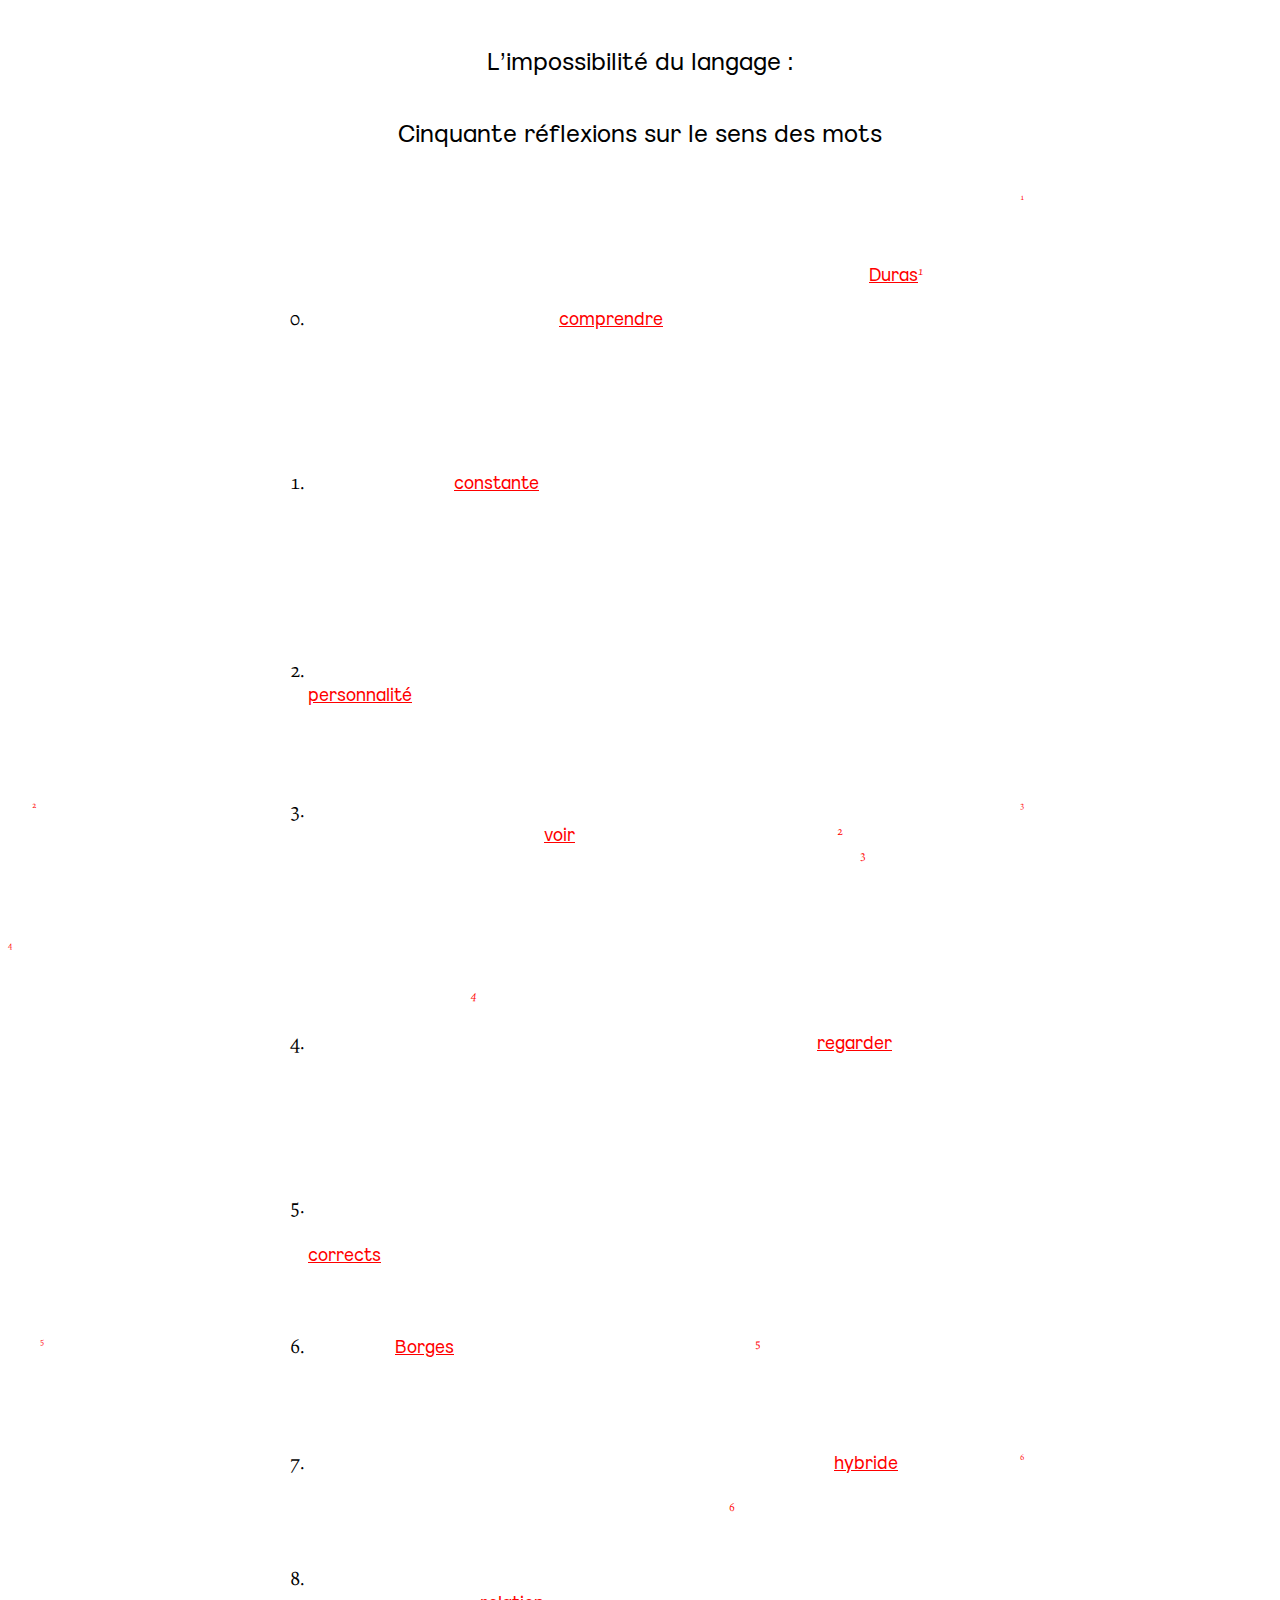
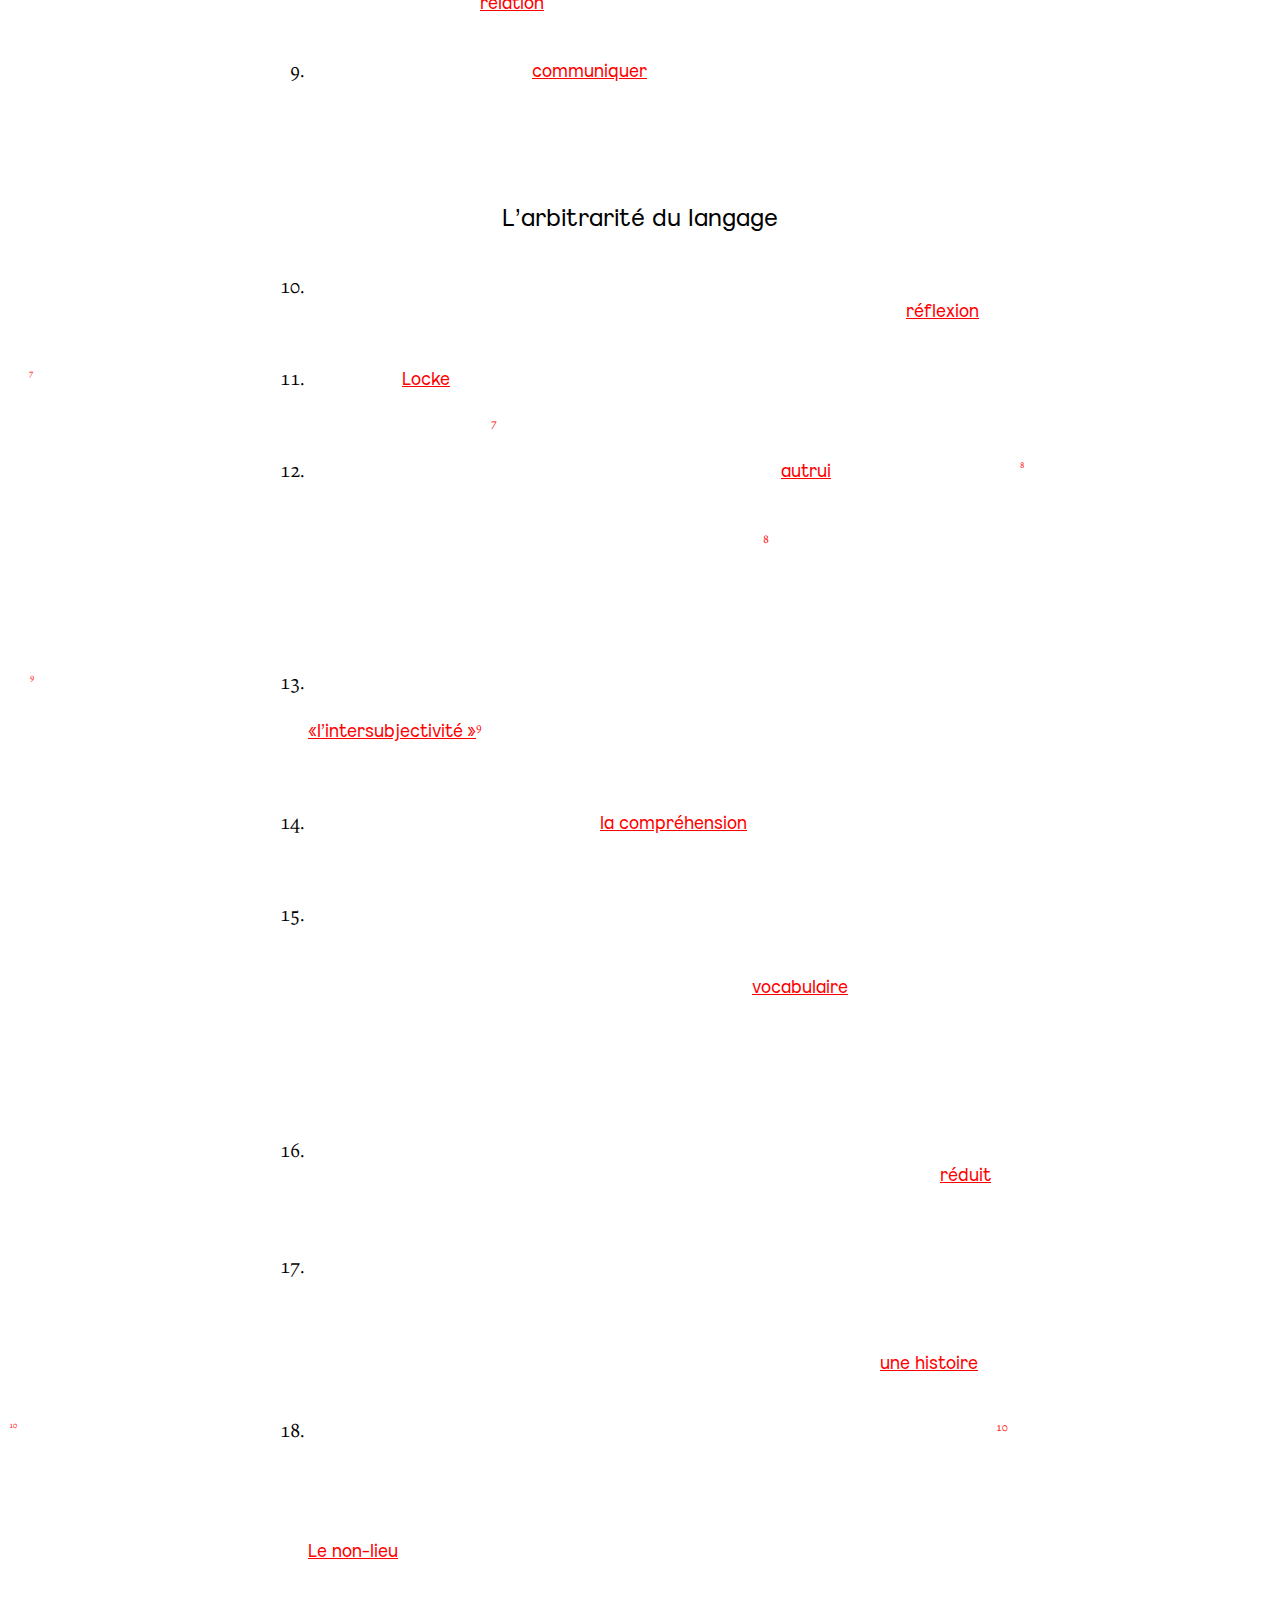
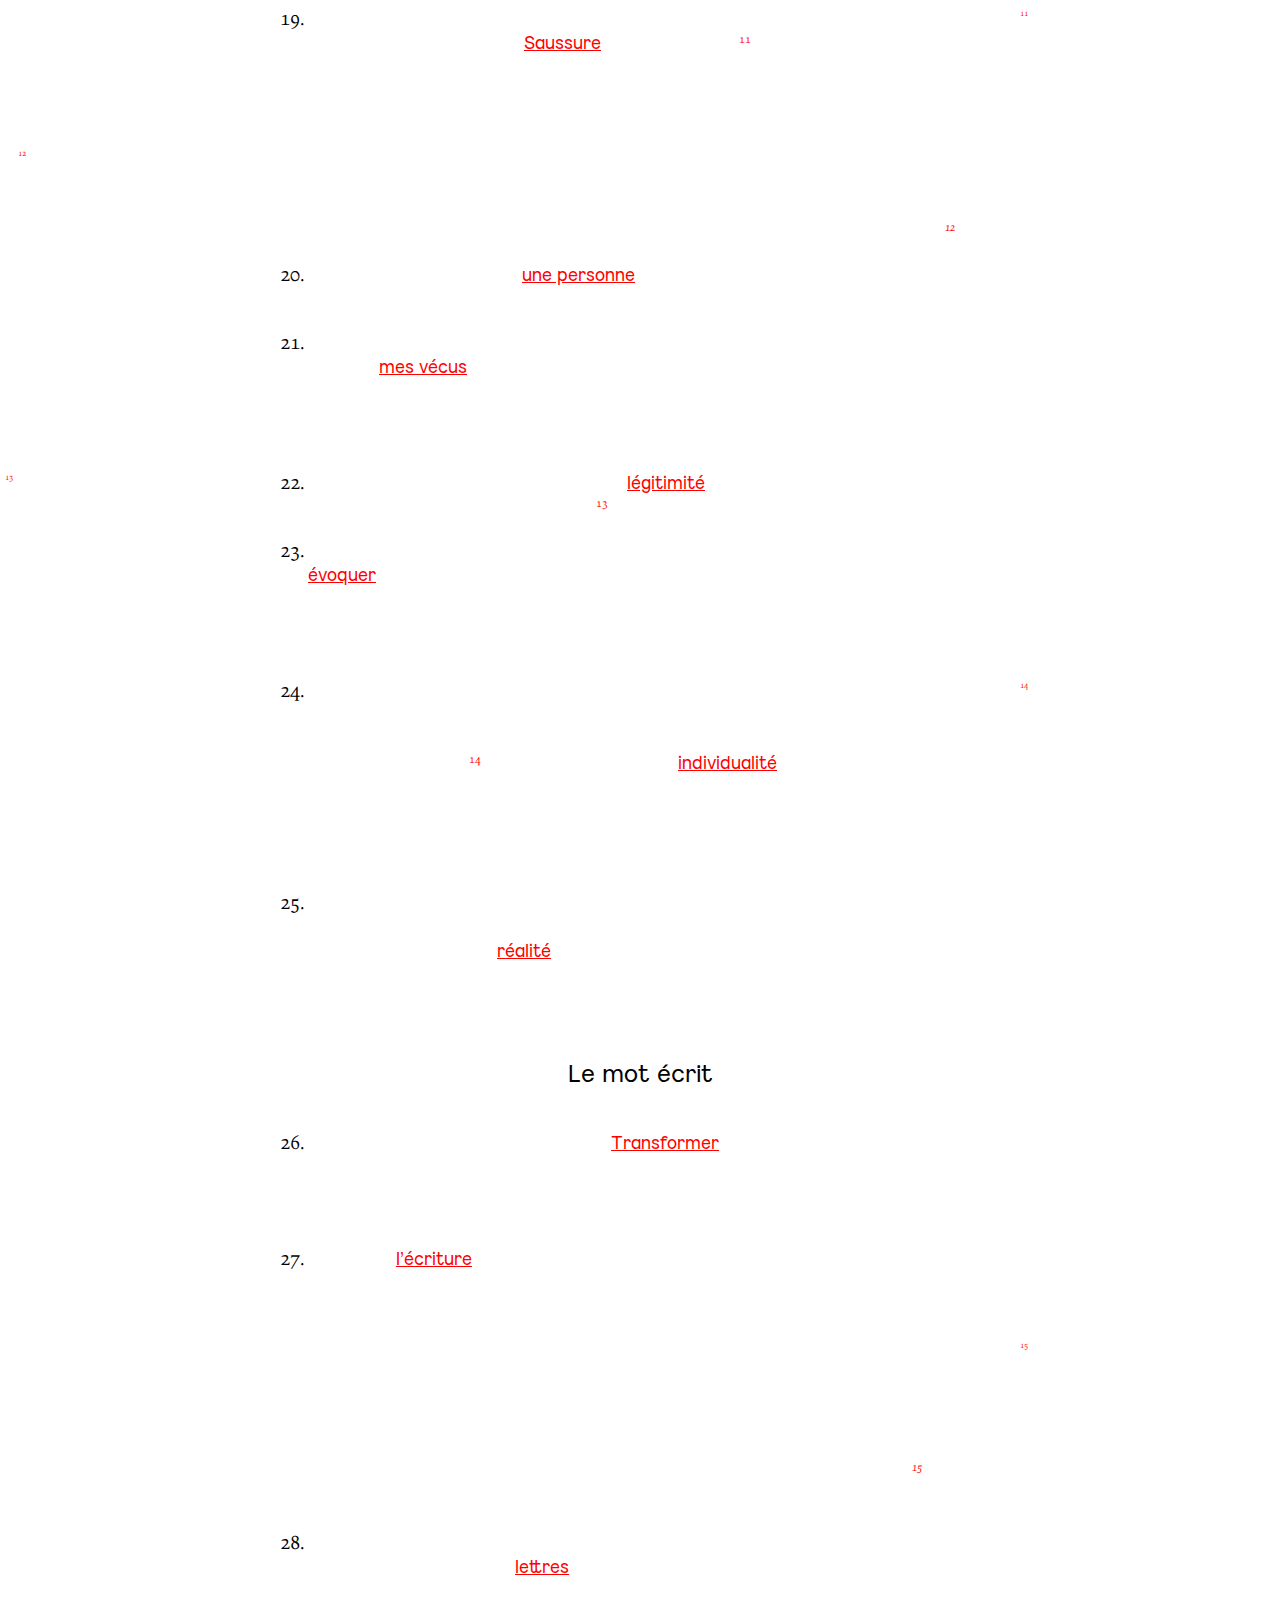
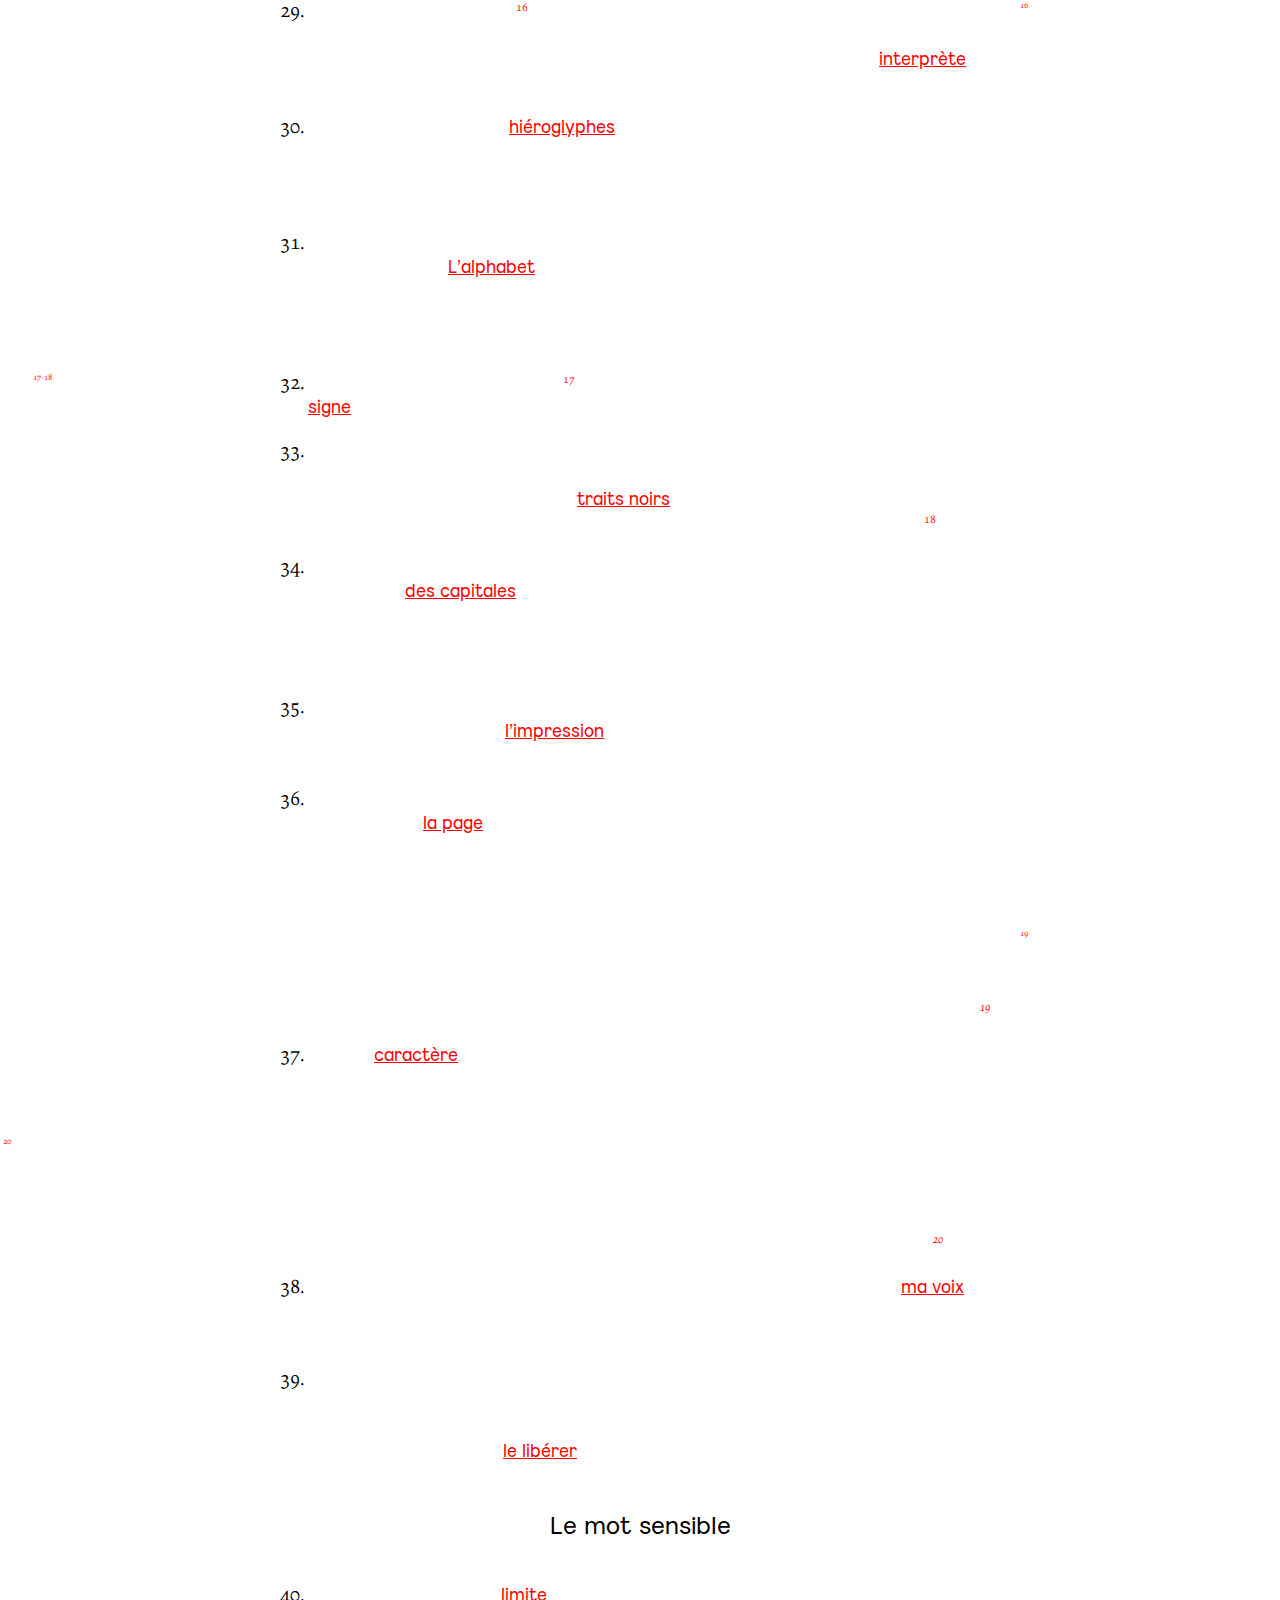
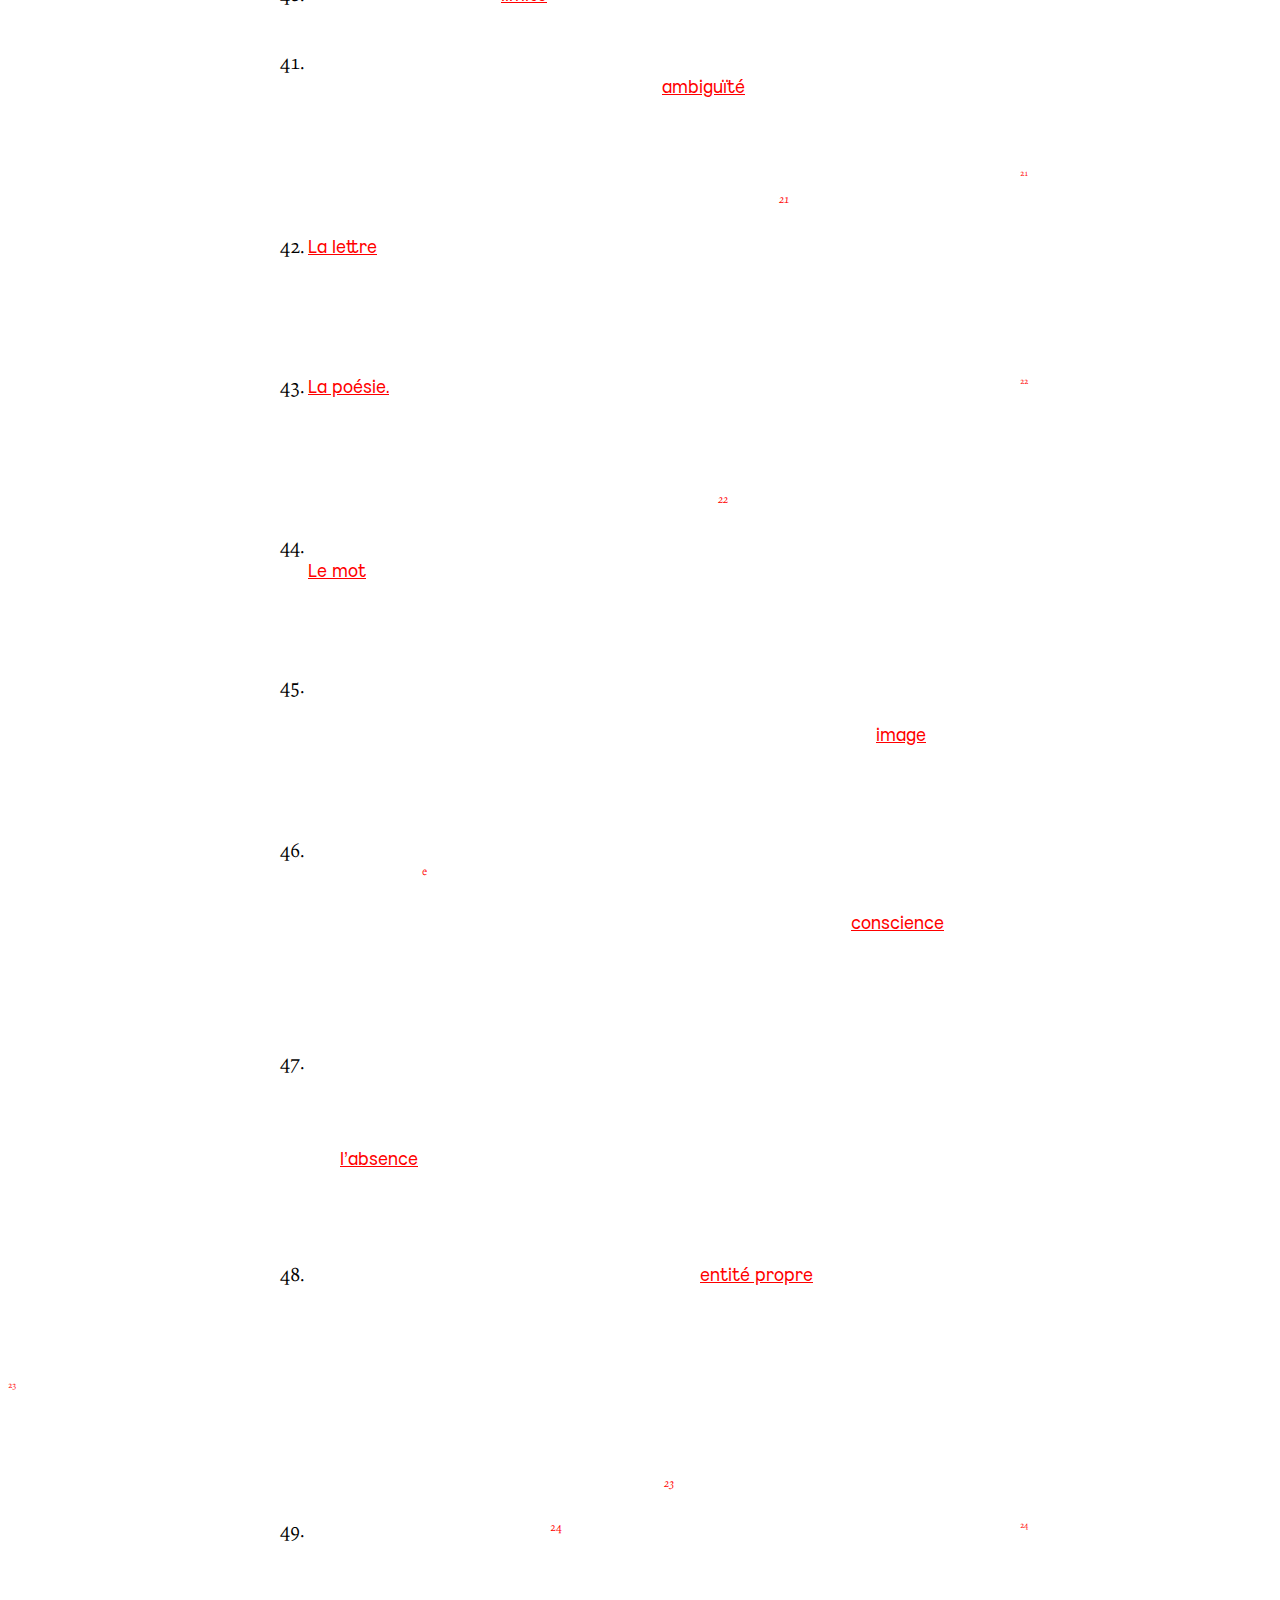
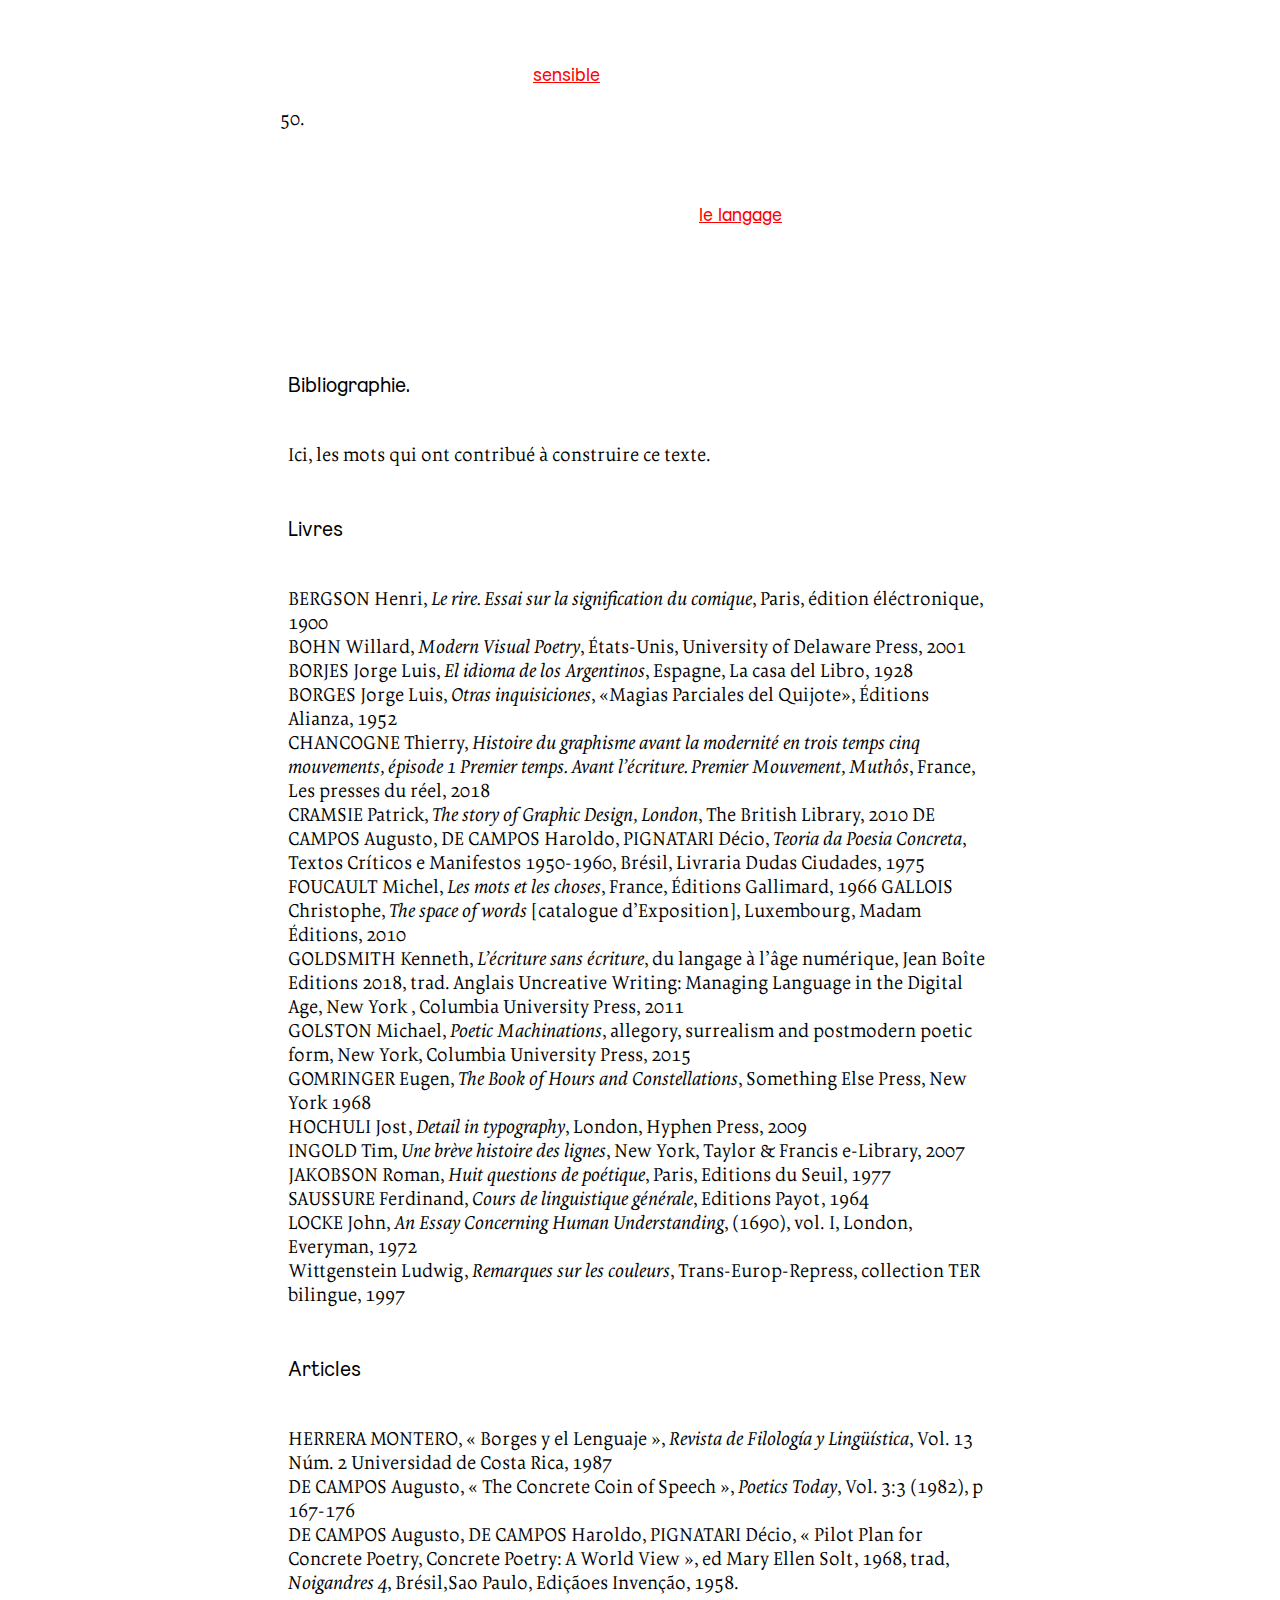
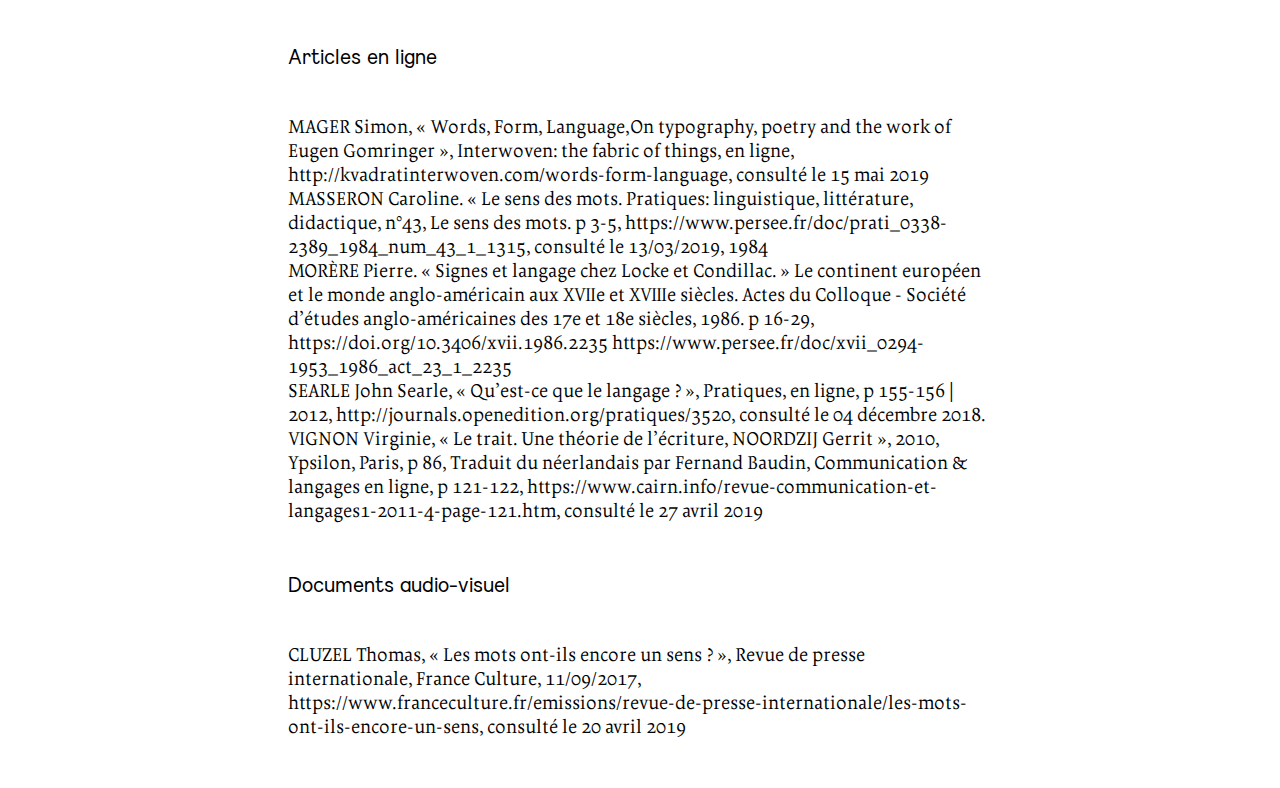
==== commit 438260c4: "06•06•19" ====
--- a/index.html
+++ b/index.html
@@ -216,18 +216,18 @@
 .</br> Une forme naît du lien entre la pensée et le corps, du matériel et de l’immatériel. Si on en isole une seule, elle représente des traits auxquels on attribue des caractéristiques et une symbologie propre. Lorsqu’elle est utilisée à plusieurs elle disparaît, elle se transforme.
 </p></li>
 </ol>
-<div class="habillage2" data-control="La poésie">
+<div class="habillage2" data-control="La poésie.">
 <p><sup>22</sup>« Poetry, non-discursive, non-practical, non-utilitarian, can claim for itself a liberty of expression which literal language use does not seek and does not possess. » DE CAMPOS Augusto, « The Concrete Coin of Speech », p 168, Poetics Today, Vol. 3:3 (1982)</p>
 </div>
 <ol start="43" type="1">
 <li><p>
 <button>
-La poésie
+La poésie.
 </button>
-. </br> Comment donner un nouveau sens au langage ?
-</p></li>
-</ol>
-<blockquote data-control="La poésie">
+</br> Comment donner un nouveau sens au langage ?
+</p></li>
+</ol>
+<blockquote data-control="La poésie.">
 « Poetry, non-discursive, non-practical, non-utilitarian, can claim for itself a liberty of expression which literal language use does not seek and does not possess. »DE CAMPOS Augusto, « The Concrete Coin of Speech», p 168 <sup>22</sup>
 </blockquote>
 <ol start="44" type="1">
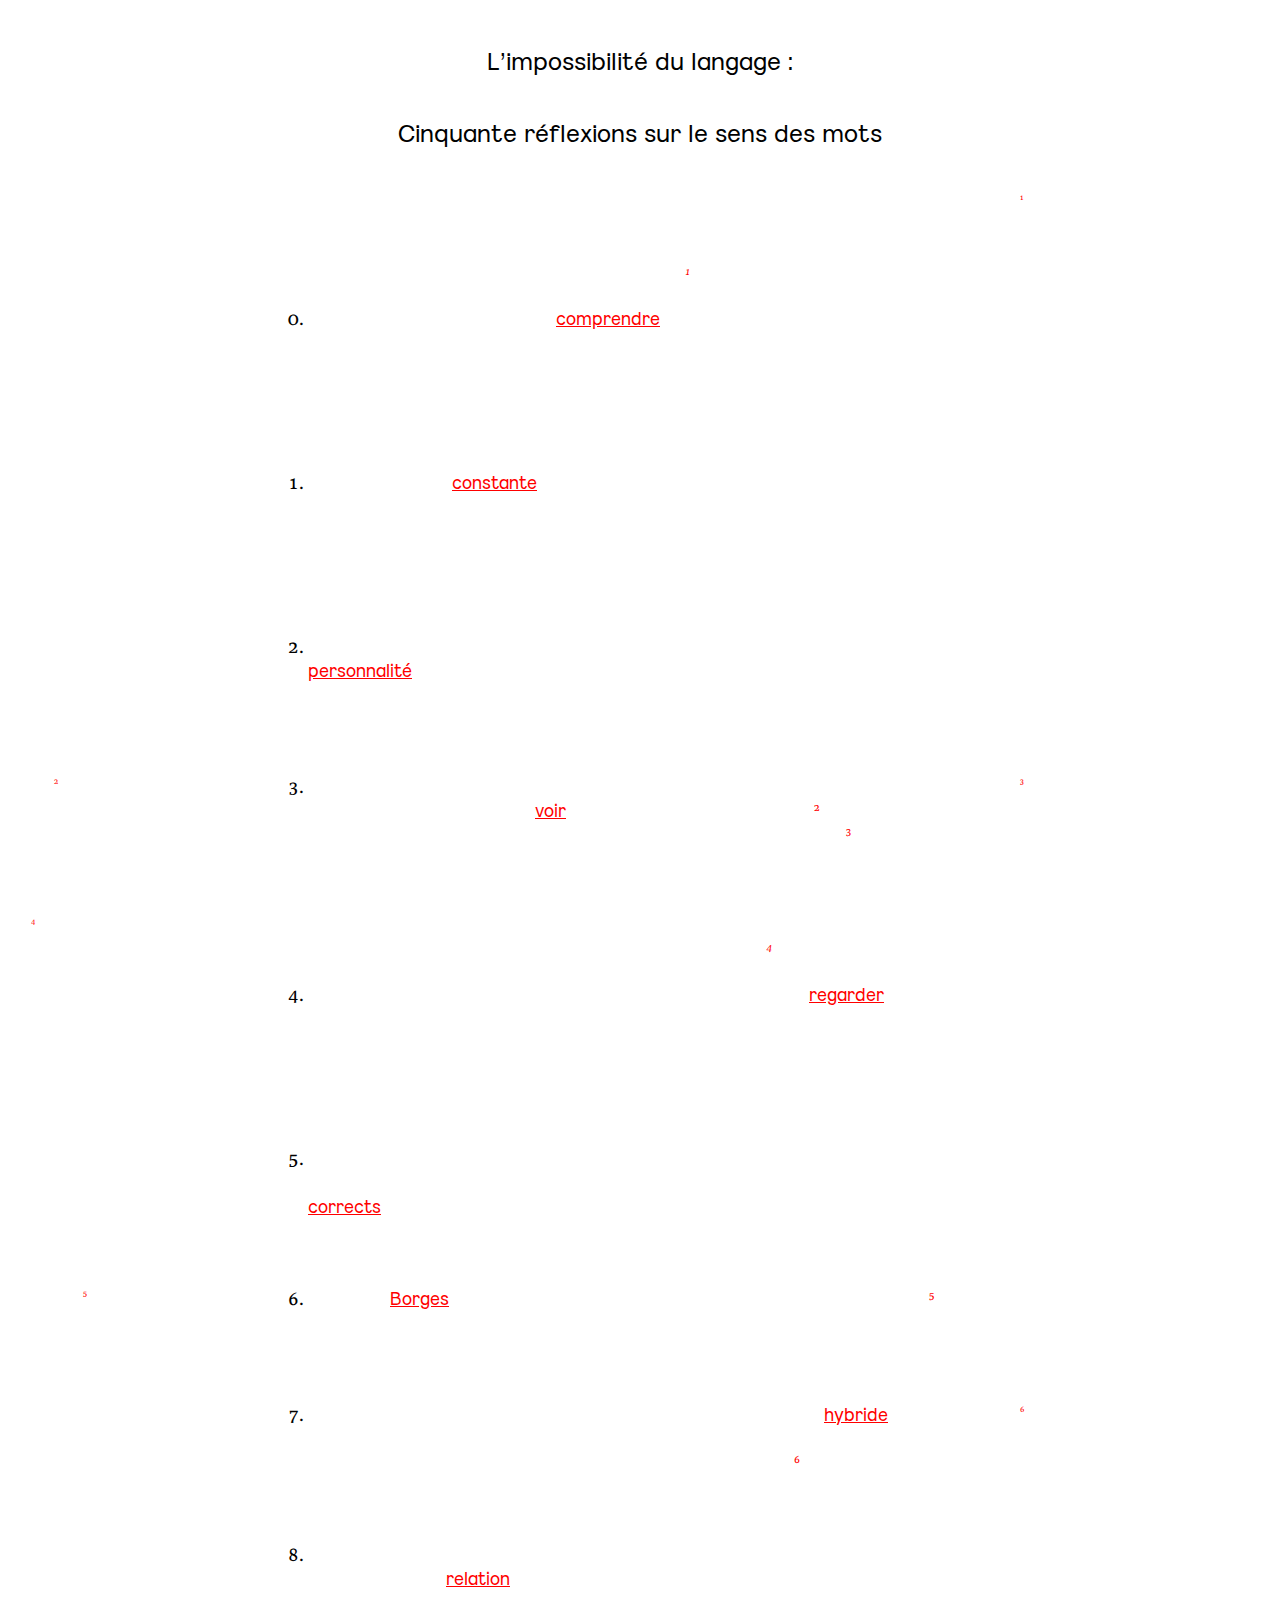
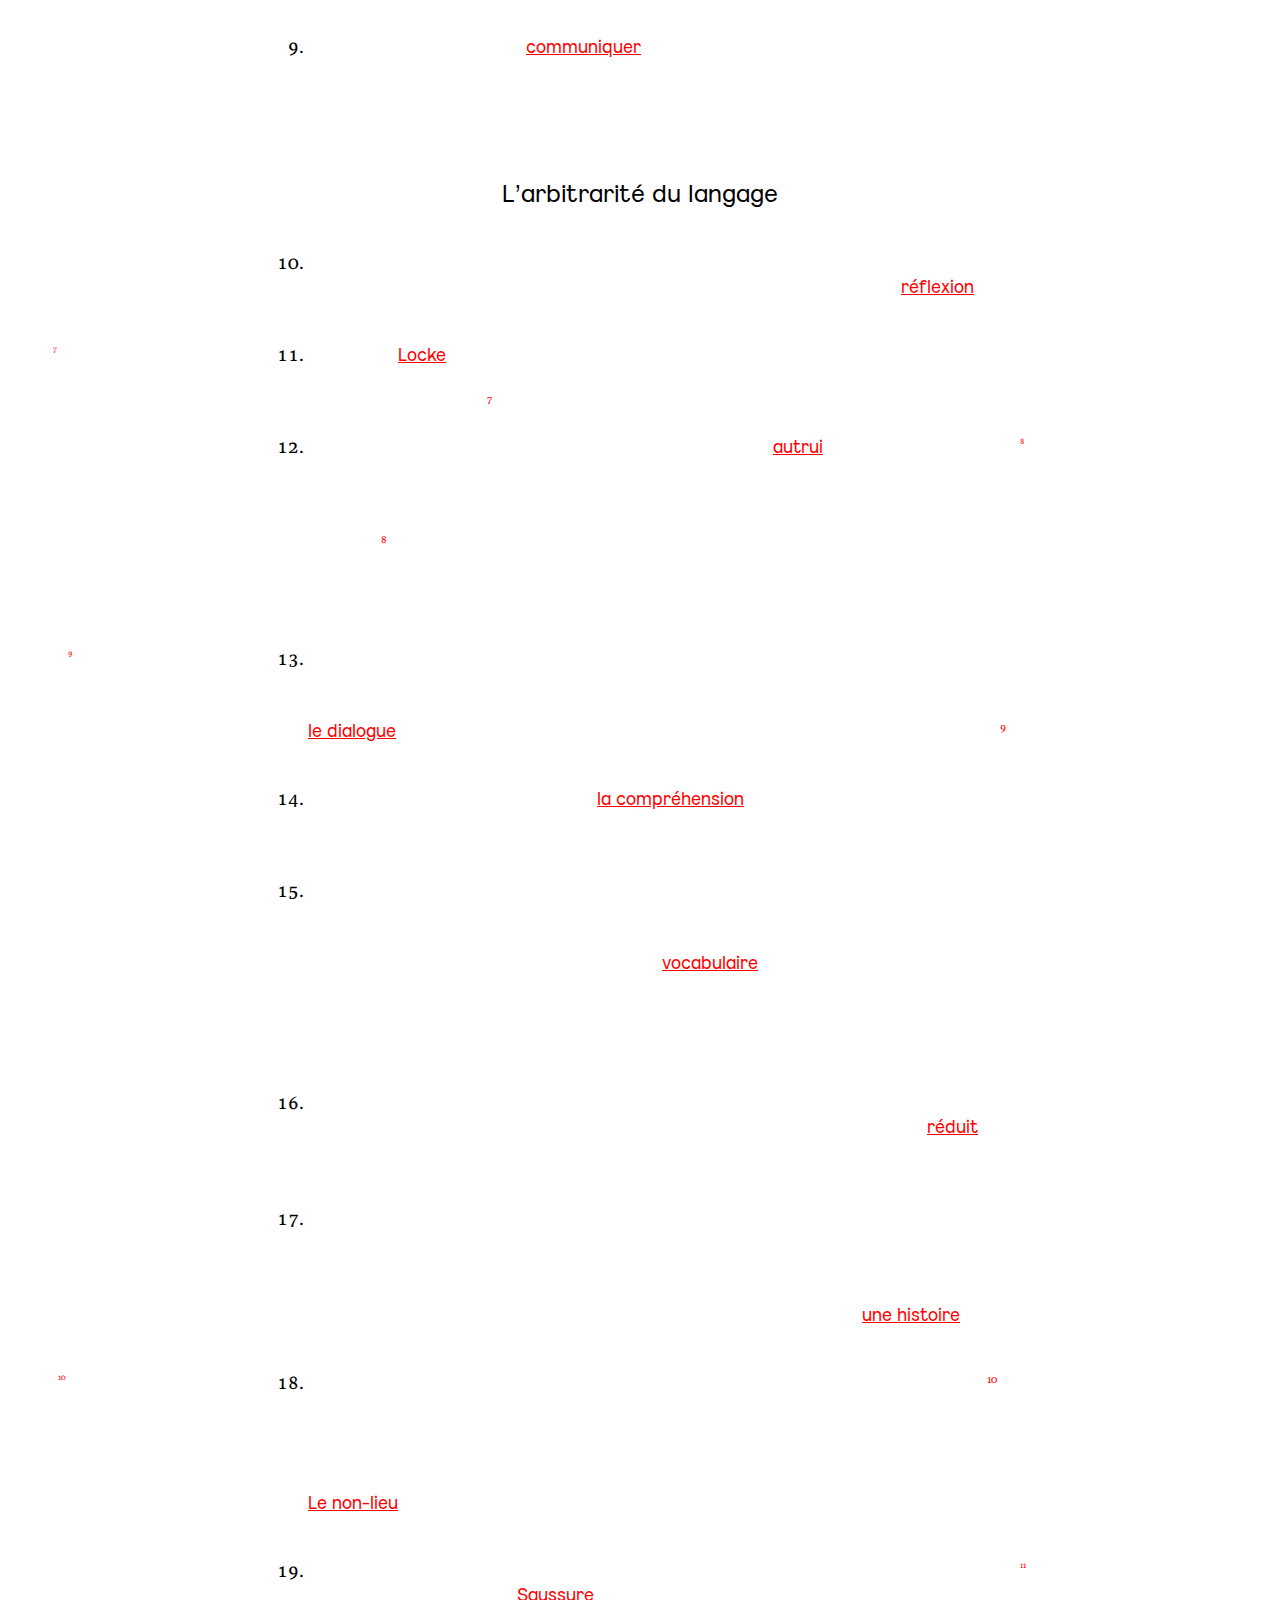
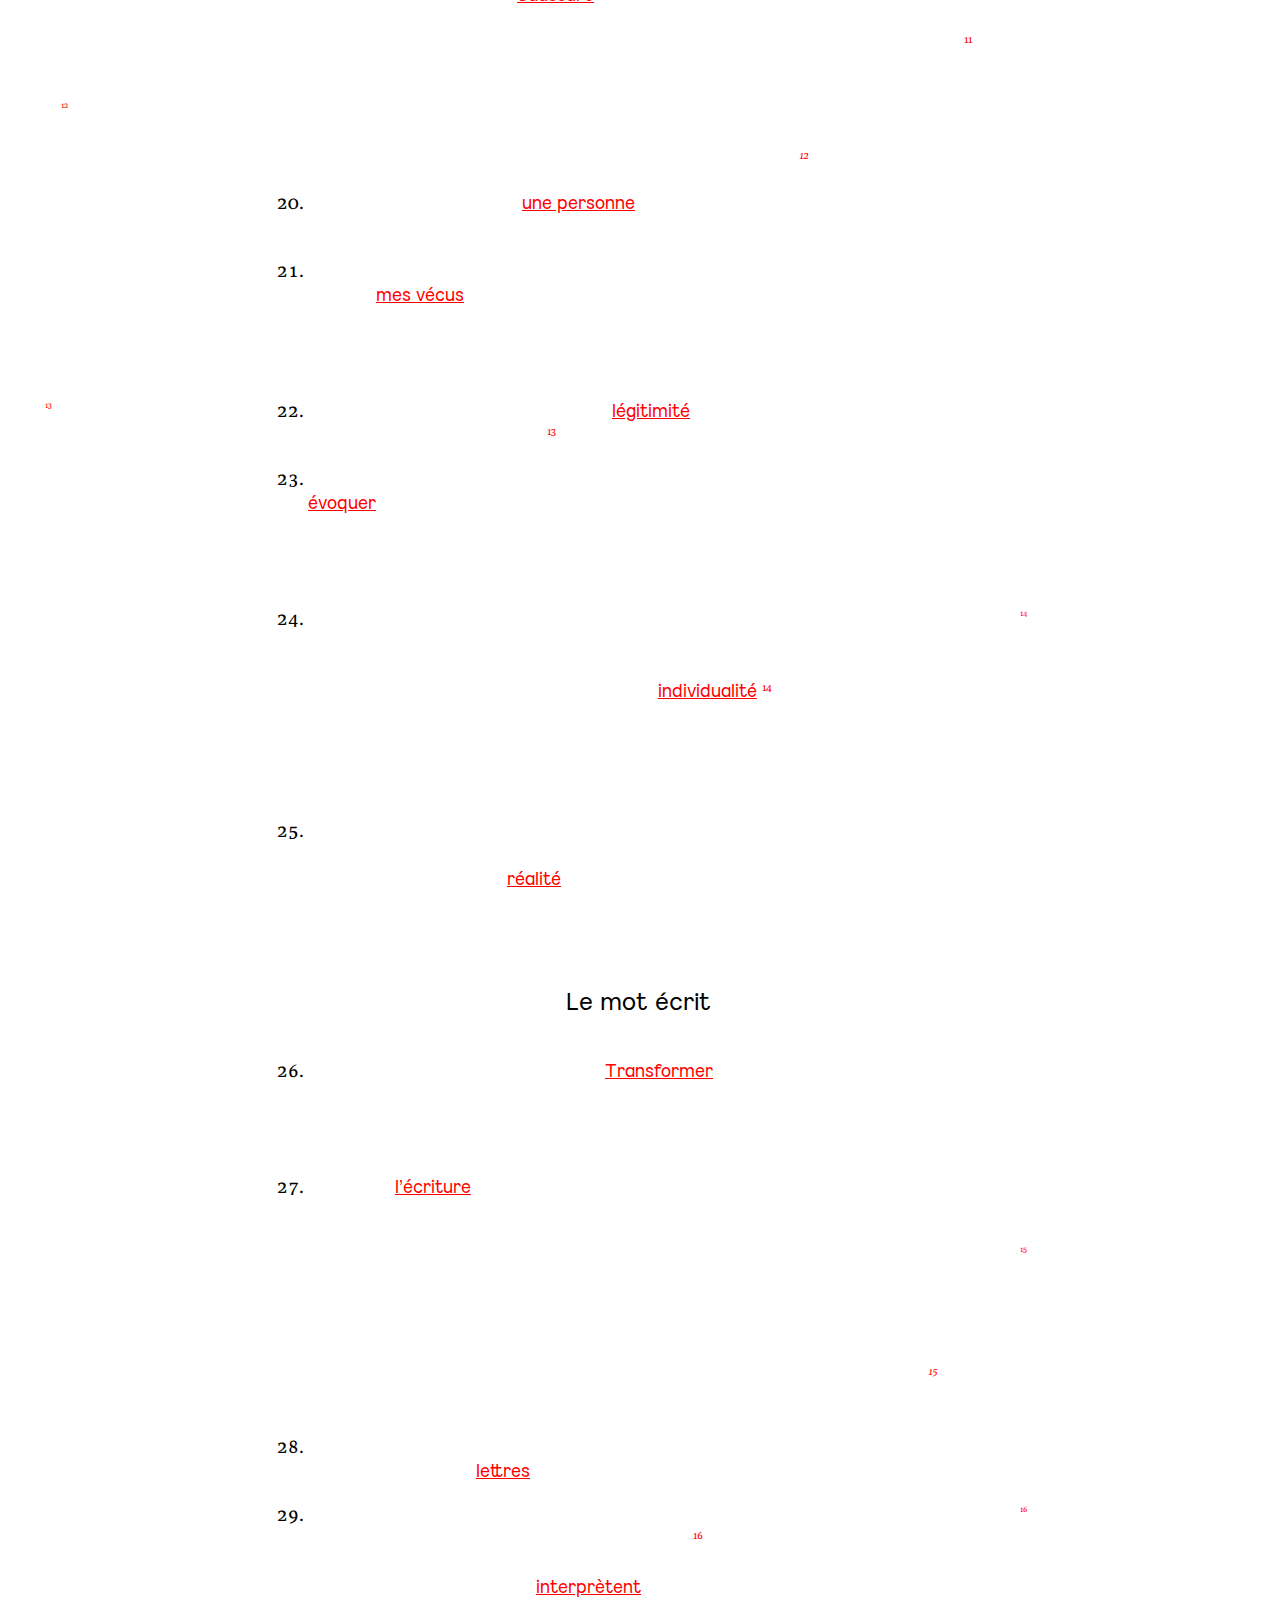
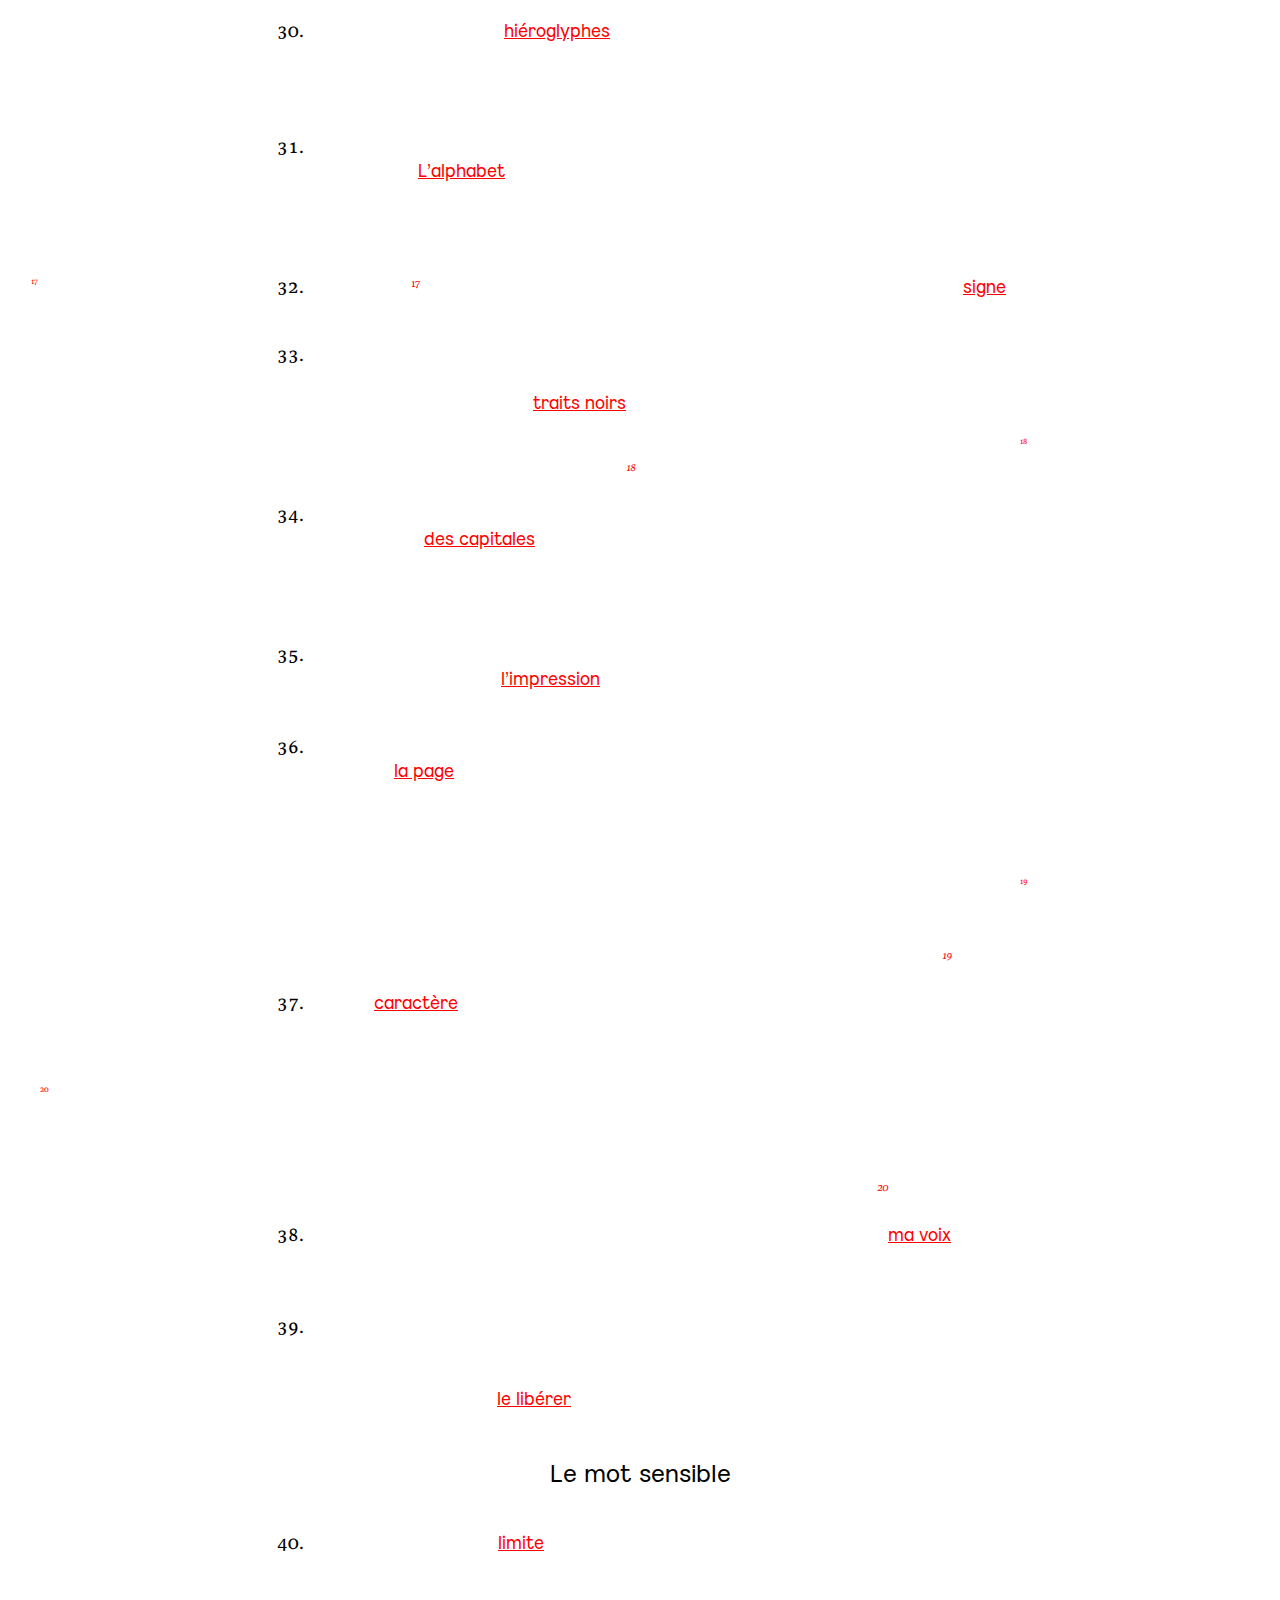
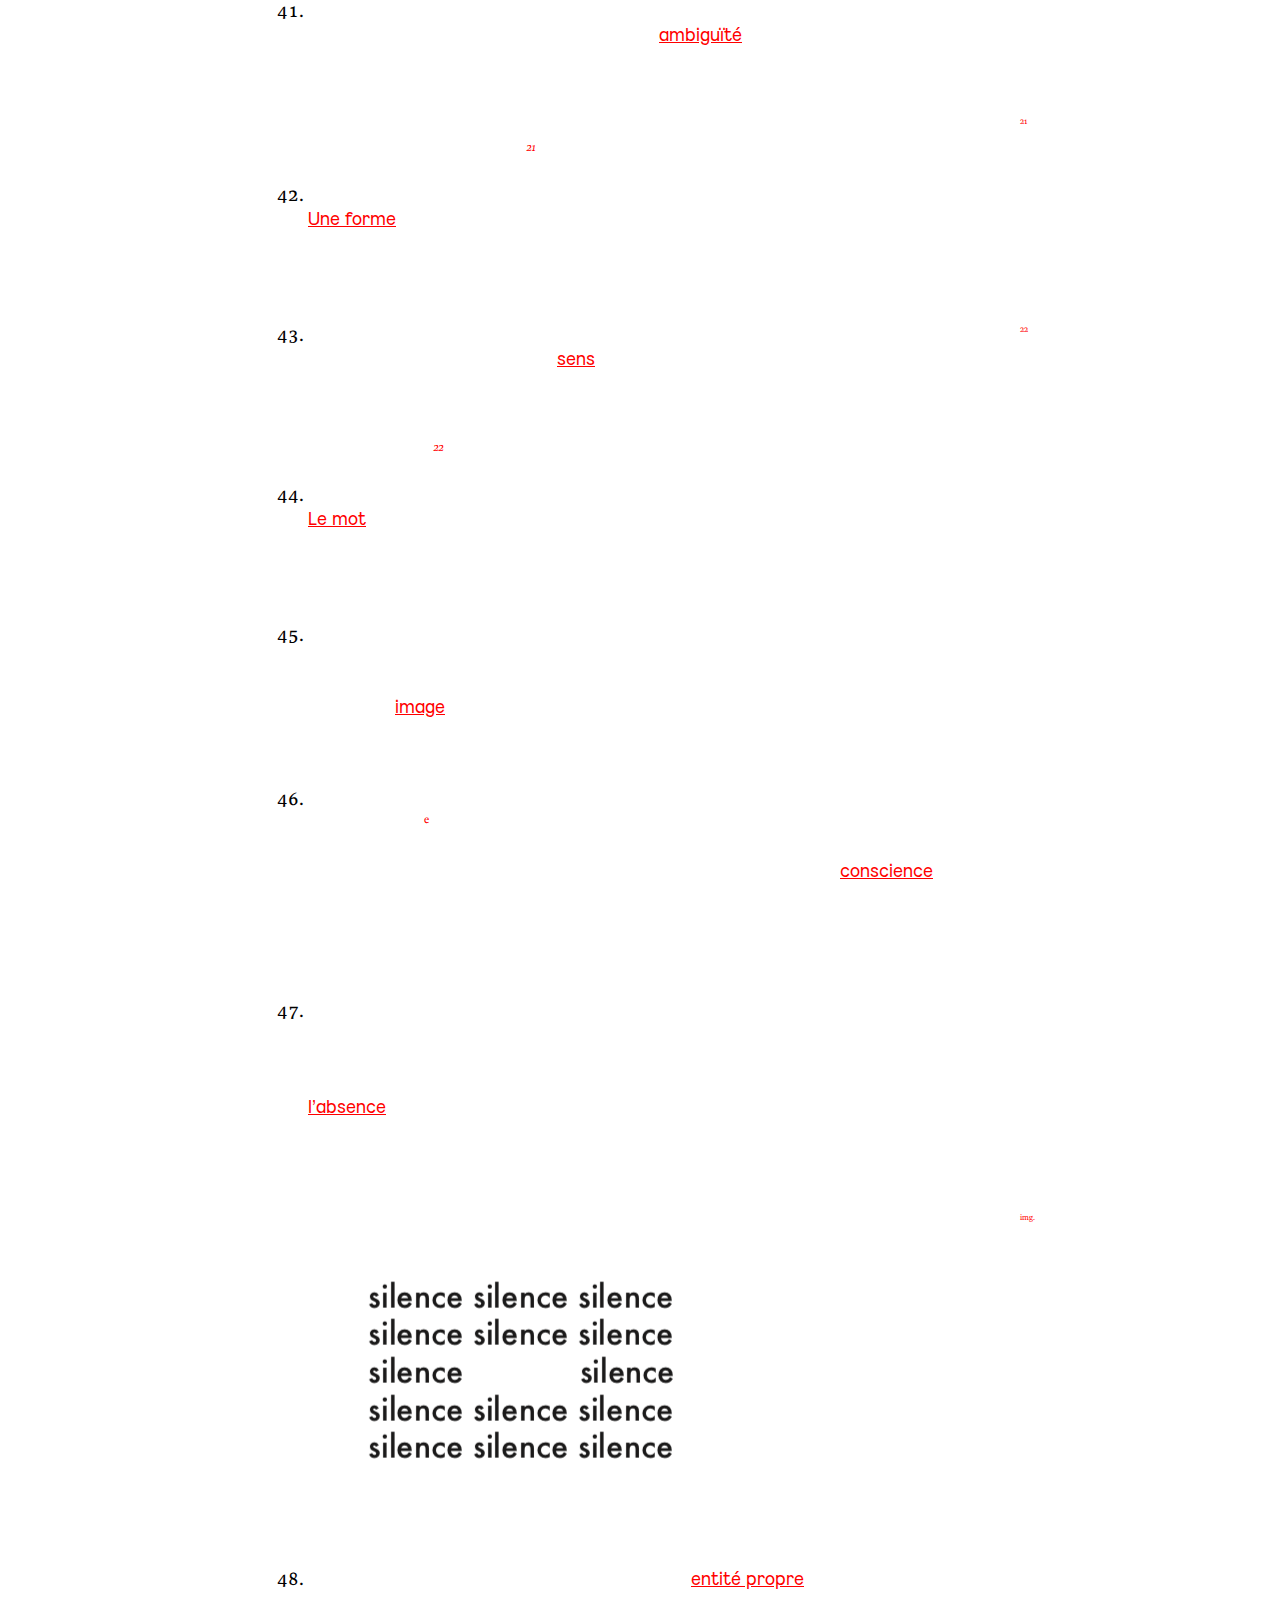
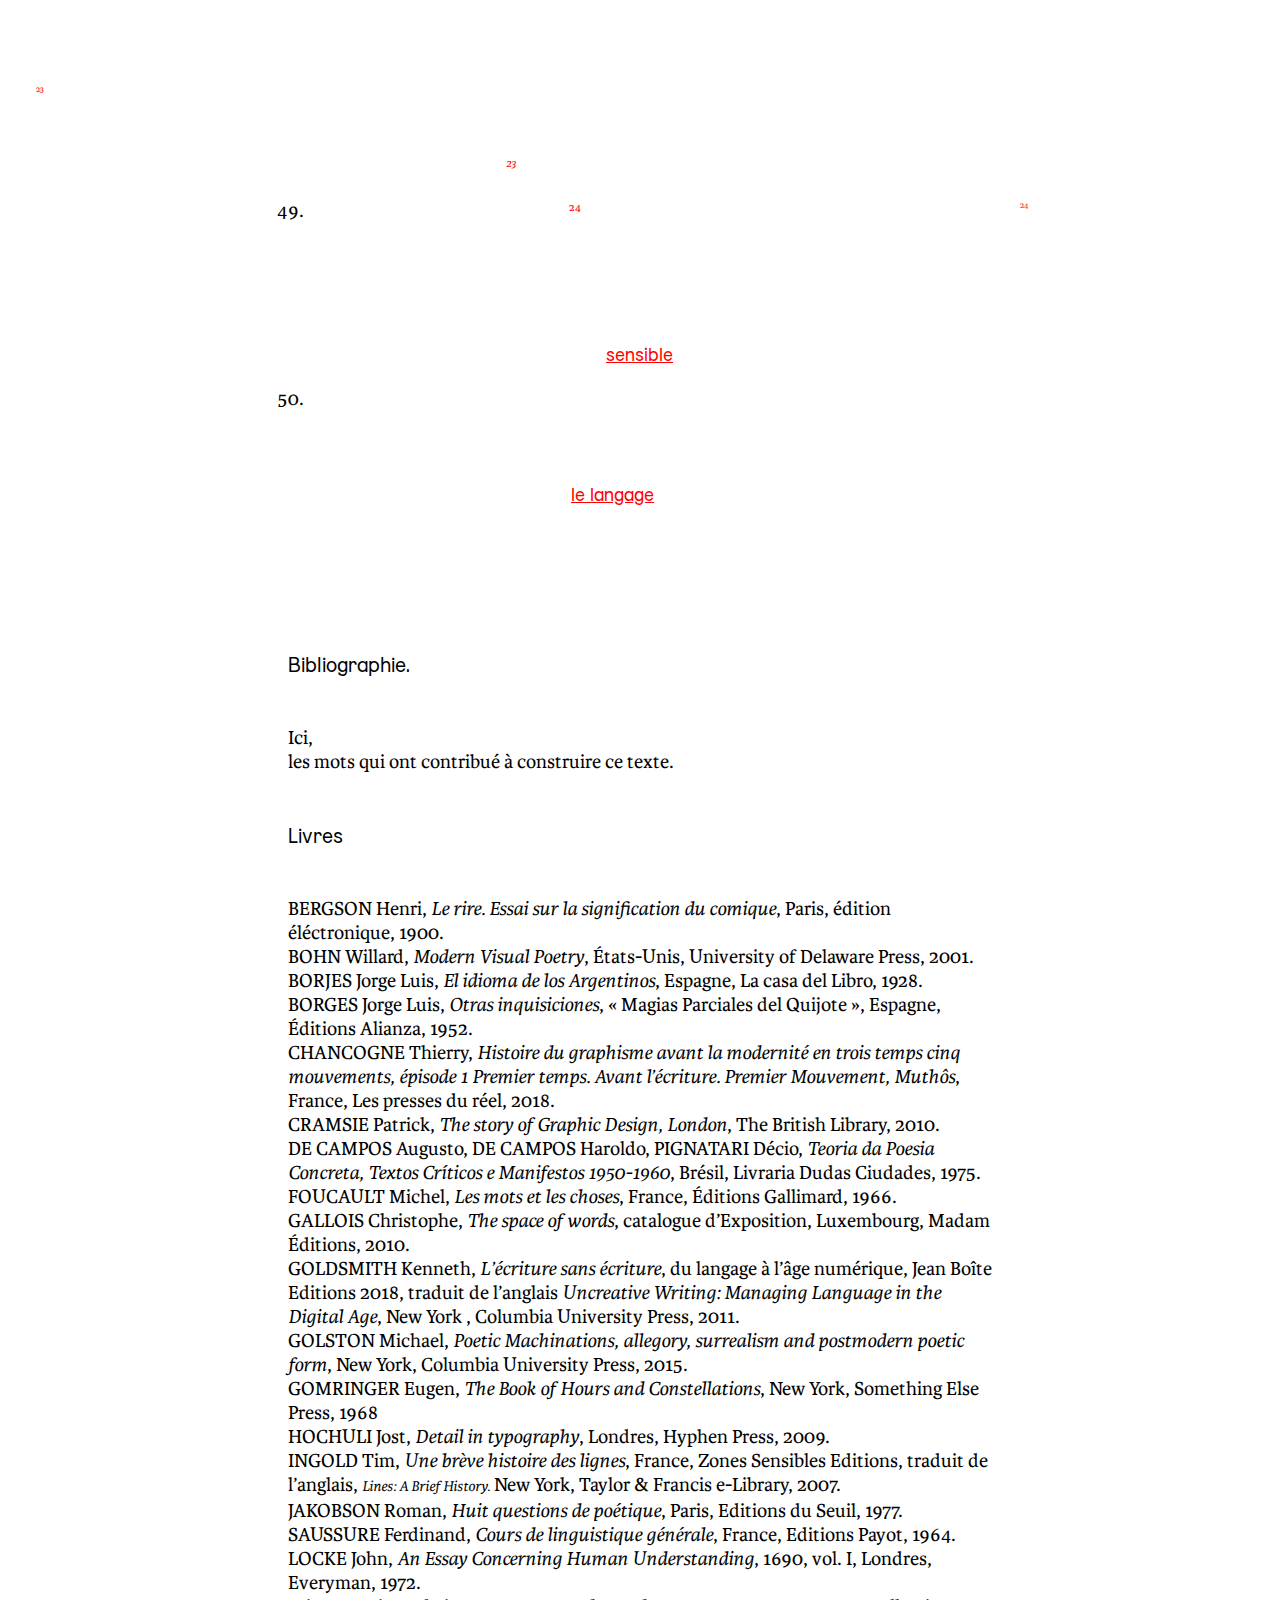
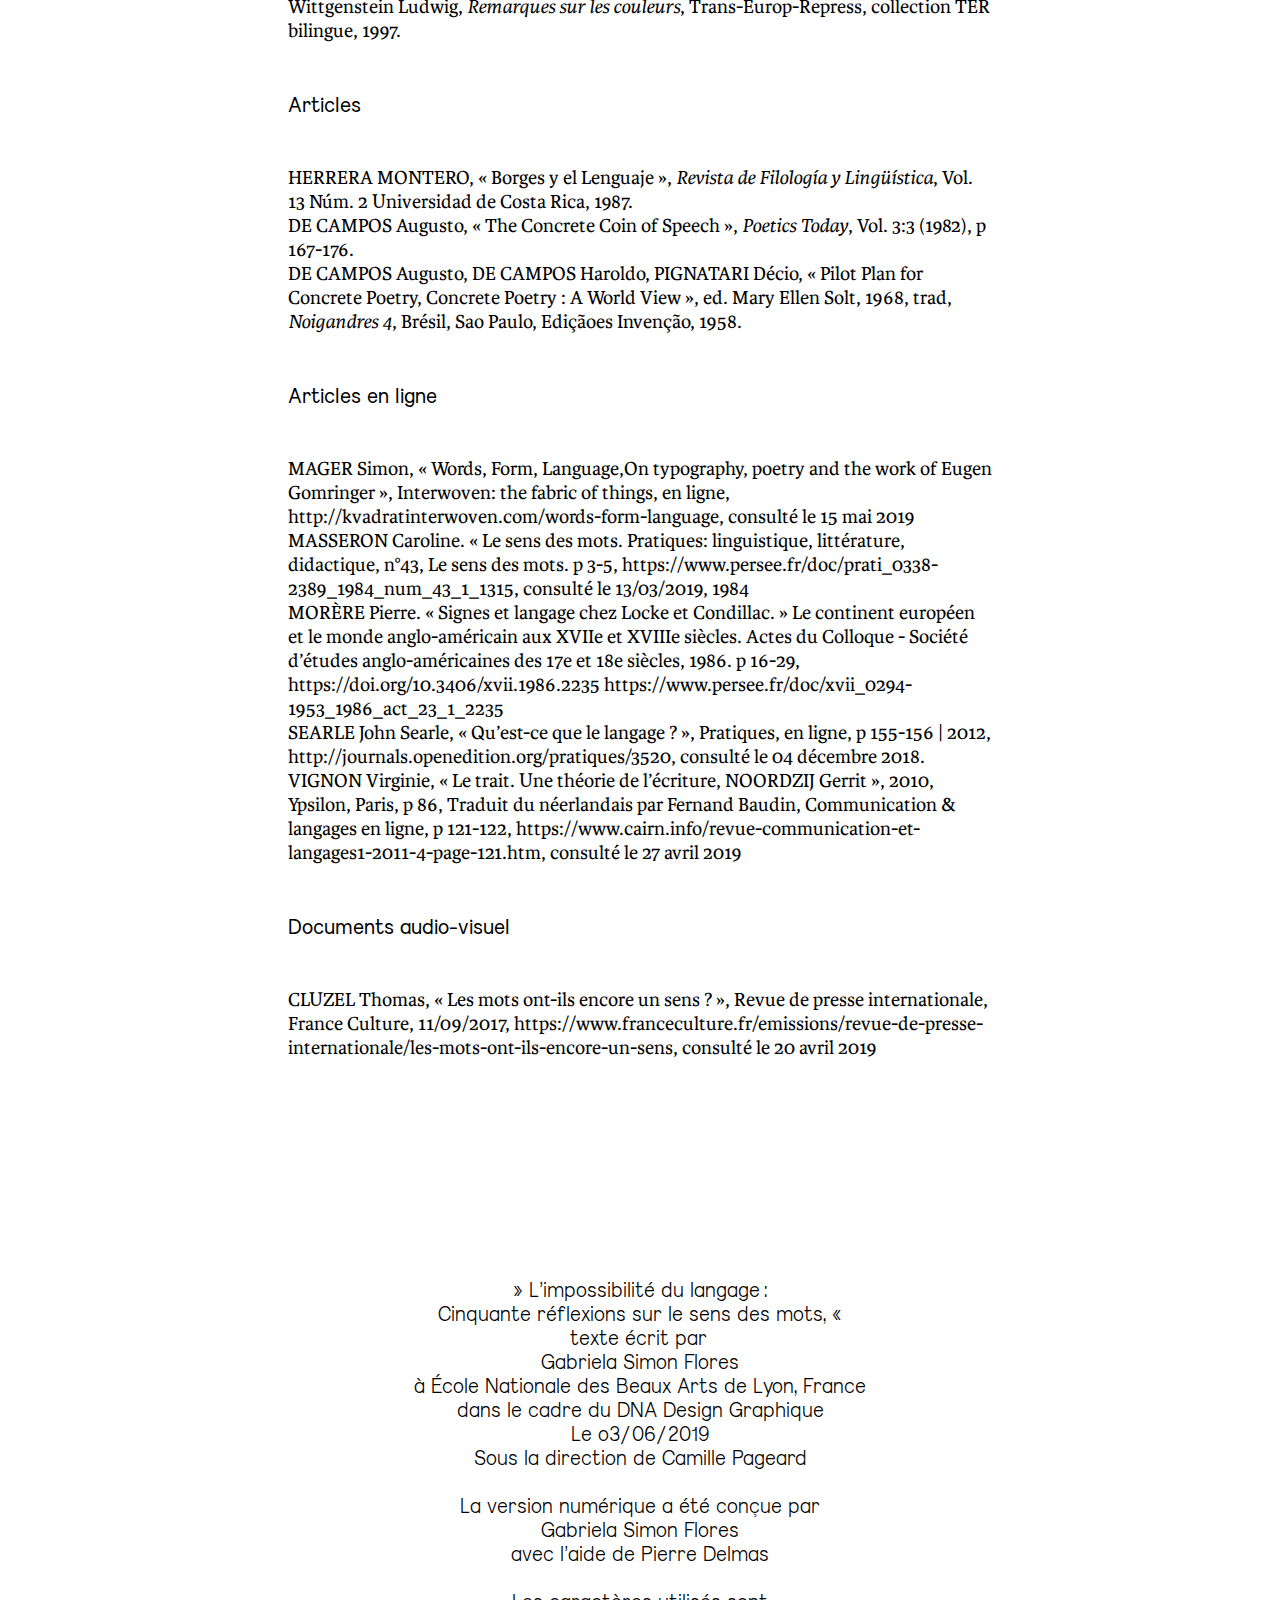
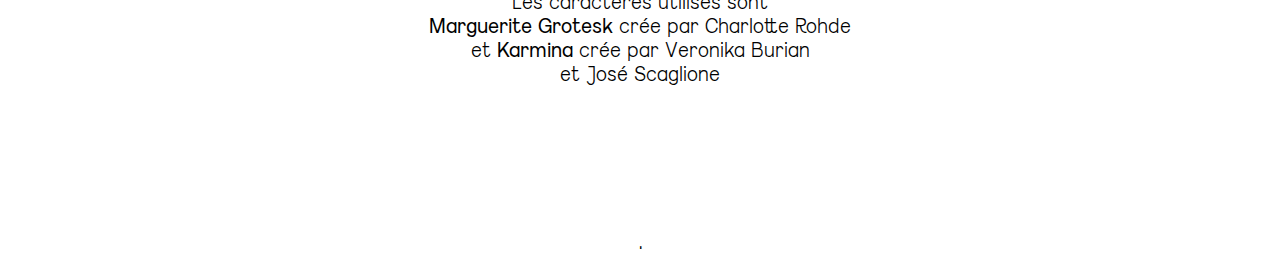
==== commit a7f1c728: "09/06" ====
--- a/index.html
+++ b/index.html
@@ -19,14 +19,16 @@
 <body>
 <h1 id="limpossibilité-du-langage">L’impossibilité du langage :</h1>
 <h1 id="cinquante-réflexions-sur-le-sens-des-mots">Cinquante réflexions sur le sens des mots</h1>
-<div class="habillage2" data-control="Duras">
-<p><sup>1</sup> DURAS Marguerite,</br><span class="italic2">Le ravissement de Lol V. Stein</span>, p 24, Gallimard, Collection Folio,</br>France, 1964</p>
-</div>
-<blockquote data-control="Duras">
-Elle ne parla que pour dire qu’il lui était impossible d’exprimer combien c’était ennuyeux et long, long d’être Lol V. Stein. On lui demanda de faire un effort. Elle ne comprenait pas pourquoi, disait-elle. Sa difficulté devant la recherche d’un seul mot paraissait insurmontable. Le ravissement de Lol V. Stein, Marguerite <button>Duras</button><sup>1</sup>
+<div class="habillage2" data-control="comprendre">
+<p><sup>1</sup> Marguerite Duras, <span class="italic2">Le ravissement de Lol V. Stein</span>, France, Gallimard, Collection Folio, 1964, p 24.</p>
+</div>
+<blockquote data-control="comprendre">
+Elle ne parla que pour dire qu’il lui était impossible d’exprimer combien c’était ennuyeux et long, long d’être Lol V. Stein. On lui demanda de faire un effort. Elle ne comprenait pas pourquoi, disait-elle. Sa difficulté devant la recherche d’un seul mot paraissait insurmontable.<sup>1</sup>
 </blockquote>
 <ol start="0" type="1">
-<li><p>J’ai écrit ce texte avec l’idée de <button>comprendre</button> et éclaircir un peu plus les idées et conceptions dispersées que j’avais autour des mots. Ces questionnements que je me fais autour du langage on été depuis toujours au centre de diverses réflexions. À partir de pensées de différents champs d’étude comme la philosophie, la linguistique et le design graphique, et de manière non exhaustive, je cherche à comprendre sa place, ses limites et ses possibilités.</p></li>
+<li><p>
+<p>J’ai écrit ce texte avec l’idée de <button>comprendre</button> et éclaircir un peu plus les idées et conceptions dispersées que j’avais autour des mots. Ces questionnements que je me fais autour du langage on été depuis toujours au centre de diverses réflexions. À partir de pensées de différents champs d’étude comme la philosophie, la linguistique et le design graphique, et de manière non exhaustive, je cherche à comprendre sa place, ses limites et ses possibilités.</p>
+</p></li>
 <li><p>La langue est une <button>constante</button> dans ma vie. Quand je passe d’une langue à une autre, j’ai souvent l’impression qu’une autre personne prend le contrôle de mon corps. Ce changement n’est pas violent, mais il se fait discrètement, si discrètement que même moi, j’ai dû mal à m’en rendre compte. La personne qui parle en français n’est plus la même que celle qui parle en espagnol. L’image que j’ai de ces deux femmes est souvent liée à des étapes de ma vie. Plus le temps passe, plus j’ai du mal à les différencier.</p></li>
 <li><p>Si j’imagine que je parle toutes les langues du monde, que chaque langue a une <button>personnalité</button> différente et que chaque personnalité utilise le même mot traduit une centaine de fois, est-ce que le sens de ce même mot est toujours le même ? Est-ce qu’on comprend ce que je veux dire? Est-ce que pour les autres personnes chaque mot a un sens différent ?</p></li>
 </ol>
@@ -38,29 +40,29 @@
 </div>
 <ol start="3" type="1">
 <li><p>
-Je me suis souvent demandée pourquoi j’avais tant de mal avec les mots « voir » et « regarder ». On utilise le mot <button>voir</button> pour « percevoir par les yeux » <sup>2</sup> et regarder, pour « chercher à voir (quelqu’un ou quelque chose) en dirigeant sa vue. »<sup>3</sup> Même si les deux se réfèrent à la vision, chacun s’attache à une action si précise et si personnelle que la traduction par les mots est subtile, presque imperceptible.
+Je me suis souvent demandée pourquoi j’avais tant de mal avec les mots « voir » et « regarder ». On utilise le mot <button>voir</button> pour « percevoir par les yeux »<sup>2</sup> et regarder, pour « chercher à voir (quelqu’un ou quelque chose) en dirigeant sa vue. »<sup>3</sup> Même si les deux se réfèrent à la vision, chacun s’attache à une action si précise et si personnelle que la traduction par les mots est subtile, presque imperceptible.
 </p></li>
 </ol>
 <div class="habillage" data-control="voir">
-<p><sup>4</sup>Wittgenstein Ludwig, <span class="italic2">Remarques sur les couleurs</span>, p 76, Trans-Europ-Repress, collection TER bilingue, 1997</p>
+<p><sup>4</sup>Ludwig Wittgenstein, <span class="italic2">Remarques sur les couleurs</span>,Trans-Europ-Repress, collection TER bilingue, 1997, p 76.</p>
 </div>
 <blockquote data-control="voir">
-339.Nous apprenons à employer les expressions «Je vois», «Il voit», etc…avant d’avoir appris à distinguer entre le voir et la cécité. Wittgenstein Ludwig, <span class="italic">Remarques sur les couleurs</span>, p 76<sup>4</sup>
+339.Nous apprenons à employer les expressions «Je vois», «Il voit», etc…avant d’avoir appris à distinguer entre le voir et la cécité.<sup>4</sup>
 </blockquote>
 <ol start="4" type="1">
-<li><p>Voir c’est l’évidence, ce qui est devant la personne, tandis que <button>regarder</button> va au-delà. J’ai ce même problème avec « Mirar » et « Ver » en espagnol et « See » and « Watch » en anglais. « Estoy mirando a mi alrededor » où c’est plutôt « Estoy viendo a mi alrededor »/ « Je regarde autour de moi » / « I’m seeing around me ». Qu’est-ce que je veux dire avec « Estoy viendo las hojas caer.  »/ « Je vois les feuilles tomber », « I’m watching the leaves fall » ?</p></li>
-<li><p>Je me vois encore ces longues nuits en train d’écrire, anxieuse à l’idée des mots que je choisis. J’écris et je change sans cesse les mêmes phrases afin de trouver les mots <button>corrects</button>. Je peux passer des heures à me concentrer sur l’adjectif nécessaire/juste/déterminé, trouver la combinaison syntaxique parfaite qui me permet de dire tout sans rien dire.</p></li>
+<li><p>Voir c’est l’évidence, ce qui est devant la personne, tandis que <button>regarder</button> va au-delà. J’ai ce même problème avec « Mirar » et « Ver » en espagnol et « See » and « Watch » en anglais. « Estoy mirando a mi alrededor » où c’est plutôt « Estoy viendo a mi alrededor »/ « Je regarde autour de moi » / « I’m seeing around me ». Qu’est-ce que je veux dire avec « Estoy viendo las hojas caer.  » / « Je vois les feuilles tomber », « I’m watching the leaves fall » ?</p></li>
+<li><p>Je me vois encore ces longues nuits en train d’écrire, anxieuse à l’idée des mots que je choisis. J’écris et je change sans cesse les mêmes phrases afin de trouver les mots <button>corrects</button>. Je peux passer des heures à me concentrer sur l’adjectif <span style="text-decoration:line-through;">nécessaire</span>/juste/<span style="text-decoration:line-through;">déterminé</span>, trouver la combinaison syntaxique parfaite qui me permet de dire tout sans rien dire.</p></li>
 </ol>
 <div class="habillage" data-control="Borges">
-<p><sup>5</sup>« La racine fondamentalement</br> magique et esthétique du langage;</br> son impossibilité, toujours successive pour capter et exprimer le monde simultanément (problème posé par Kant) ; l’inévitabilité du langage par notre traitement avec le monde; son aspect purement mécanique, la nécessité d’exprimer des vécus personnelles à travers des symboles communs; la polygénie des mots, l’impossibilité de contrôler les connotations des mots pour chaque personne, etc. » (Traduction de l’espagnol) HERRERA MONTERO, « Borges y el Lenguaje », <span class="italic2">Revista de Filología y Lingüística </span>, Vol. 13 Núm. 2 Universidad de Costa Rica, (1987), p 7-23</p>
+<p><sup>5</sup><span class="italic2">La racine fondamentalement</br> magique et esthétique du langage;</br> son impossibilité, toujours successive pour capter et exprimer le monde simultanément (problème posé par Kant) ; l’inévitabilité du langage par notre traitement avec le monde; son aspect purement mécanique, la nécessité d’exprimer des vécus personnelles à travers des symboles communs; la polygénie des mots, l’impossibilité de contrôler les connotations des mots pour chaque personne, etc.</span> (Traduction de l’espagnol) Bernal Herrera Montero, « Borges y el Lenguaje », <span class="italic2">Revista de Filología y Lingüística </span>, Vol. 13 Núm. 2 Universidad de Costa Rica, 1987, p 7-23.</p>
 </div>
 <ol start="6" type="1">
 <li><p>
-Jorge Luis <button>Borges</button> a souvent utilisé le mot « magique »<sup>5</sup> pour parler du langage. C’est grâce à son habilité de représenter tout de manière arbitraire, successive, par des mots, dans des diverses langues, de manière très vaste, mais très précise, de manière très personnelle, mais aussi très impersonnelle.
+Jorge Luis <button>Borges</button> a souvent utilisé le mot « magique » pour parler du langage.<sup>5</sup> C’est grâce à son habilité de représenter tout de manière arbitraire, successive, par des mots, dans des diverses langues, de manière très vaste, mais très précise, de manière très personnelle, mais aussi très impersonnelle.
 </p></li>
 </ol>
 <div class="habillage2" data-control="hybride">
-<p><sup>6</sup> BORGES Jorge Luis, <span class="italic2">Otras inquisiciones</span>, «Magias Parciales del Quijote», p 28, Éditions Alianza, 1952</p>
+<p><sup>6</sup>Jorge Luis Borges, <span class="italic2">Otras inquisiciones</span>, « Magias Parciales del Quijote », Espagne, Éditions Alianza, 1952, p 28.</p>
 </div>
 <ol start="7" type="1">
 <li><p>Le problème, mais aussi l’avantage, du langage est son caractère <button>hybride</button>. Il représente le monde réel mais en même temps il s’éloigne de celui-ci pour créer un nouveau monde. Dans les « Magies partielles du Quichotte »<sup>6</sup>, Borges remarque comment, par le récit, Cervantes confronte un monde imaginé poétique et le monde réel.</p></li>
@@ -74,7 +76,7 @@
 </p></li>
 </ol>
 <div class="habillage" data-control="Locke">
-<p><sup>7</sup> LOCKE, John, <span class="italic2">An Essay Concerning Human Understanding</span>, 1690, vol. I, p 13, Everyman, London, 1972</p>
+<p><sup>7</sup>John Locke, <span class="italic2">An Essay Concerning Human Understanding</span>, Londres, 1690, vol. I, Everyman, 1972, p 13.</p>
 </div>
 <ol start="11" type="1">
 <li><p>
@@ -82,25 +84,25 @@
 </p></li>
 </ol>
 <div class="habillage2" data-control="autrui">
-<p><sup>8</sup> Recueil des mots d’une langue ou d’un domaine de l’activité humaine, réunis selon une nomenclature d’importance variable et présentés généralement par ordre alphabétique, fournissant sur chaque mot un certain nombre d’informations relatives à son sens et à son emploi et destiné à un public défini. <span class="italic2">Dictionnaire</span>, Definition en ligne, http://www.cnrtl.fr/definition/dictionnaire, consulté 15 avril 2019</p>
+<p><sup>8</sup><span class="italic2">Recueil des mots d’une langue ou d’un domaine de l’activité humaine, réunis selon une nomenclature d’importance variable et présentés généralement par ordre alphabétique, fournissant sur chaque mot un certain nombre d’informations relatives à son sens et à son emploi et destiné à un public défini. </span><span class="italic2">Dictionnaire</span>, Definition en ligne, http://www.cnrtl.fr/definition/dictionnaire, consulté 15 avril 2019</p>
 </div>
 <ol start="12" type="1">
 <li><p>
-Le langage en tant que moyen de communication est lié à <button>autrui</button>. La langue qu’on parle est définie par des codes, par des règles qu’on apprend pour qu’on puisse communiquer et se faire comprendre. Ces codes nous permettent de nous repérer sur ce qu’on considère correct ou incorrect, le dictionnaire<sup>8</sup> étant le meilleur exemple. Régi par des institutions officielles, comme <span class="italic">La Real Academia de la Lengua española</span> pour la langue espagnole, il normalise tous les mots d’une langue avec la définition et des exemples d’utilisation. Lorsqu’on choisi un mot, on se réfère à la définition donné par le dictionnaire pour l’utiliser.
-</p></li>
-</ol>
-<div class="habillage" data-control="l’intersubjectivité">
-<p><sup>9</sup>L’intersubjectivité est un thème </br>utilisé par Kant dans « Critique de la faculté de juger » pour se référer à l’être-avec-autrui. Il dis que les hommes sont des sujets pensants capables de prendre en considération la pensée d’autrui dans leur jugement propre. Merleau-Ponty avait souligné d’emblée le caractère intersubjectif de la perception, du langage, de l’exercice des libertés en situation. DUMÉRY Henry, « INTERSUBJECTIVITÉ », <span class="italic2">Encyclopædia Universalis</span> en ligne, consulté le 10 avril 2019.</p>
+Le langage en tant que moyen de communication est lié à <button>autrui</button>. La langue qu’on parle est définie par des codes, par des règles qu’on apprend pour qu’on puisse communiquer et se faire comprendre. Ces codes nous permettent de nous repérer sur ce qu’on considère correct ou incorrect, le dictionnaire étant le meilleur exemple.<sup>8</sup> Régi par des institutions officielles, comme <span class="italic">La Real Academia de la Lengua española</span> pour la langue espagnole, il normalise tous les mots d’une langue avec la définition et des exemples d’utilisation. Lorsqu’on choisi un mot, on se réfère à la définition donné par le dictionnaire pour l’utiliser.
+</p></li>
+</ol>
+<div class="habillage" data-control="le dialogue">
+<p><sup>9</sup><span class="italic2">L’intersubjectivité est un thème </br>utilisé par Kant dans « Critique de la faculté de juger » pour se référer à l’être-avec-autrui. Il dis que les hommes sont des sujets pensants capables de prendre en considération la pensée d’autrui dans leur jugement propre. Merleau-Ponty avait souligné d’emblée le caractère intersubjectif de la perception, du langage, de l’exercice des libertés en situation.</span> Henry Duméry, « INTERSUBJECTIVITÉ », <span class="italic2">Encyclopædia Universalis</span> en ligne, consulté le 10 avril 2019.</p>
 </div>
 <ol start="13" type="1">
-<li><p>Je comprends en quoi ces interactions et ce rapport aux autres, qui nous permettent de construire notre pensée et ne pas seulement la conditionner. C’est par <button>»l’intersubjectivité «</button><sup>9</sup>, de cette relation qu’on se « nourrit. » C’est aussi pourquoi le dialogue a une place si importante, il permet d’intégrer autrui au « je » et vice-versa. Toutes les limites et les possibilités du langage sont définies par ces échanges.</p></li>
+<li><p>Je comprends en quoi ces interactions et ce rapport aux autres, qui nous permettent de construire notre pensée et ne pas seulement la conditionner. C’est par « l’intersubjectivité », de cette relation qu’on se « nourrit. » C’est aussi pourquoi <button>le dialogue</button> a une place si importante, il permet d’intégrer autrui au « je » et vice-versa.<sup>9</sup> Toutes les limites et les possibilités du langage sont définies par ces échanges.</p></li>
 <li><p>Comment concevoir l’échange sans <button>la compréhension</button> ? On a tous besoin de se communiquer et se faire comprendre. Même maintenant, je suis en train d’utiliser les mots qui ont été mis à ma disposition.</p></li>
 <li><p>J’ai appris ces mots à l’école. La première étape de mon éducation a été conditionnée par tout ce qui m’a entouré : je suis née en Équateur où j’ai grandi en écoutant les gens parler en espagnol. Le français est arrivé après. C’est peut-être cette deuxième étape qui a fait que je me rappelle encore les fiches de <button>vocabulaire</button>. Poisson avec l’image d’un poisson orange. Chaise avec l’image d’une chaise blanche. Fleur avec l’image d’une fleur rouge. J’ai dû apprendre que « una flor » est aussi « une fleure » et que la couleur « rojo » est aussi du « rouge », mais que ce rouge peut être le même dans n’importe quelle langue mais qu’il n’est pas toujours le même rouge pour une autre personne.</p></li>
 <li><p>Les mots n’ont pas de raison, je ne me suis rendue compte de ça qu’après. Quand j’ai commencé à parler de plus en plus en français j’ai compris comment tout est <button>réduit</button> par le langage. Et qu’un mot n’existe pas tout seul, mais qu’il n’est que le concept qu’on lui donne.</p></li>
 <li><p>Il y a un an, pendant l’été 2018, j’ai eu une conversation à Paris. Cette conversation a commencé juste après minuit devant la Gare de Lyon et elle a duré des heures. Elle s’est faite avec quelqu’un que je connaissais très bien. Il me parlait d’une fille, d’une nuit, d’un appartement. J’avais du mal à imaginer cette fille dans cet appartement. Comme si la fille et l’appartement n’existaient que dans une histoire, <button>une histoire</button> lointaine qui n’existait que dans cette conversation.</p></li>
 </ol>
 <div class="habillage" data-control="Le non-lieu">
-<p><sup>10</sup>« Peut-être vaut-il mieux fixer une bonne fois l’identité des personnages présents ou indiqués, pour ne pas nous embrouiller à l’infini das ces désignations flottantes, un peu abstraites, toujours susceptibles d’équivoques et de dédoublement: «le peintre », « les personnages », « les modèles », « les spectateurs », « les images ».» FOUCAULT Michel, <span class="italic2">Les mots et les choses</span>, p 124-25, Éditions Gallimard, 1966</p>
+<p><sup>10</sup><span class="italic2">Peut-être vaut-il mieux fixer une bonne fois l’identité des personnages présents ou indiqués, pour ne pas nous embrouiller à l’infini das ces désignations flottantes, un peu abstraites, toujours susceptibles d’équivoques et de dédoublement : « le peintre », « les personnages », « les modèles », « les spectateurs », « les images ».</span> Michel Foucault, <span class="italic2">Les mots et les choses</span>,France, Éditions Gallimard, 1966, p 124-25.</p>
 </div>
 <ol start="18" type="1">
 <li><p>
@@ -108,34 +110,34 @@
 </p></li>
 </ol>
 <div class="habillage2" data-control="Saussure">
-<p><sup>11</sup> « Nous appelons signe la combinaison du concept et de l’image acoustique ». SAUSSURE Ferdinand, <span class="italic2">Cours de linguistique générale</span>, p 98-101, Éditions Payot, 1964</p>
+<p><sup>11</sup><span class="italic2">Nous appelons signe la combinaison du concept et de l’image acoustique.</span> Ferdinand Saussure, <span class="italic2">Cours de linguistique générale</span>, Paris, Éditions Payot, 1964, p 98-101.</p>
 </div>
 <ol start="19" type="1">
 <li><p>
-Un des premiers cours que j’ai pris à l’Université portait sur la sémiologie. J’ai appris que la « fille » c’est ce que <button>Saussure</button> appelle un signe<sup>11</sup>, et qu’il est divisé en deux parties: le Signifiant qui est l’image acoustique, le mot en soi, « l’aspect matériel » et le signifié qui est attribué au concept que l’on a d’une fille, « l’aspect conceptuel ». Et j’ai surtout compris que le lien entre les deux est arbitraire.</li>
+Un des premiers cours que j’ai pris à l’Université portait sur la sémiologie. J’ai appris que la « fille » c’est ce que <button>Saussure</button> appelle un signe, et qu’il est divisé en deux parties: le Signifiant qui est l’image acoustique, le mot en soi, « l’aspect matériel » et le signifié qui est attribué au concept que l’on a d’une fille, « l’aspect conceptuel ».<sup>11</sup> Et j’ai surtout compris que le lien entre les deux est arbitraire.</li>
 </ol>
 <div class="habillage" data-control="Saussure">
-<p><sup>12</sup>CHANCOGNE Thierry, <span class="italic2">Histoire du graphisme avant la modernité en trois temps cinq mouvements, épisode 1 Muthôs</span>, p 60, Les presses du réel, France, 2018</p>
+<p><sup>12</sup>Thierry Chancogne, <span class="italic2">Histoire du graphisme avant la modernité en trois temps cinq mouvements, épisode 1 Muthôs</span>, Frane, Les presses du réel, France, 2018, p 60.</p>
 </div>
 <blockquote data-control="Saussure">
-Aujourd’hui les linguistes, à l’inverse de Socrate, nous disent que la forme sonore et écrite du mot est arbitraire. Par là, ils veulent souligner une opposition que notre culture juge majeure entre les mots et les images. Histoire du graphisme avant la modernité en trois temps cinq mouvements, Muthôs, Thierry Chancogne, 2018 <sup>12</sup>
+Aujourd’hui les linguistes, à l’inverse de Socrate, nous disent que la forme sonore et écrite du mot est arbitraire. Par là, ils veulent souligner une opposition que notre culture juge majeure entre les mots et les images.<sup>12</sup>
 </blockquote>
 <ol start="20" type="1">
 <li><p>Je me demande, comment <button>une personne</button> qui peut être si importante pour moi ou une personne que je ne connais même pas peuvent devenir le même « il » ou « elle. »</p></li>
 <li><p>« Tes mots ne sont pas les mêmes que les miens. » Je ne suis pas sûre que les mots que j’utilise, <button>mes vécus </button> et mes sentiments soient pareils. Je me suis trouvée avec l’impossibilité de transmettre exactement ce que je voulais dire. La personne en face de moi, n’aurait pas utilisé le mot « joie » mais plutôt « désir », et quand moi j’ai parlé de « joie » je voulais dire « peur ».</p></li>
 </ol>
 <div class="habillage" data-control="légitimité">
-<p><sup>13</sup> On a tous subit, un jour ou l’autre, ces inévitables débats où une dame, avec surabondance d’interjections et anacoluthes, jure que le mot lune est plus (ou moins) expressif que le mot moon. Au-delà de l’indéniable observation que le monosyllabique moon est peut-être plus apte à représenter un objet très simple que le mot disyllabique luna, rien n’est possible d’ajouter à ces débats ; mis à part les mots composés et les dérivations, tous les idiomes du monde (sans exclure le volapük de Johann Martin Schleyer et la romantique interlingua de Peano) sont également inexpressifs. (Wilkins) BORGES Jorge Luis, <span class="italic2">Otras inquisiciones</span>, «El idioma analítico de John Wilkins», p 60, Éditions Alianza, 1952</p>
+<p><sup>13</sup> <span class="italic2">On a tous subit, un jour ou l’autre, ces inévitables débats où une dame, avec surabondance d’interjections et anacoluthes, jure que le mot lune est plus (ou moins) expressif que le mot moon. Au-delà de l’indéniable observation que le monosyllabique moon est peut-être plus apte à représenter un objet très simple que le mot disyllabique luna, rien n’est possible d’ajouter à ces débats; mis à part les mots composés et les dérivations, tous les idiomes du monde (sans exclure le volapük de Johann Martin Schleyer et la romantique interlingua de Peano) sont également inexpressifs. (Wilkins)</span> Jorge Luis Borges, <span class="italic2">Otras inquisiciones</span>, « El idioma analítico de John Wilkins », Espagne, Éditions Alianza, 1952, p 60.</p>
 </div>
 <ol start="22" type="1">
-<li><p>Pourquoi le mot fleur aurait-il plus de <button>légitimité</button> que le mot flor, où le mot moon aurais plus de sens que le mot lune<sup>13</sup> ?</p></li>
+<li><p>Pourquoi le mot fleur aurait-il plus de <button>légitimité</button> que le mot flor, où le mot moon aurais plus de sens que le mot lune ?<sup>13</sup></p></li>
 <li><p>Un mot n’a pas plus de sens qu’un autre. Ils n’évoquent pas vraiment ce qu’ils veulent <button>évoquer</button>, et ils n’évoquent pas la même chose pour deux personnes différentes. Je pourrais passer des heures à décrire comment « le ciel était bleu » ou seulement dire que « les silencieuses rues ce soir d’été. » Le moment ne devient qu’un bout d’une histoire. Un récit. Inspiré d’un vrai moment mais qui n’est néanmoins que ça.</p></li>
 </ol>
 <div class="habillage2" data-control="individualité">
-<p><sup>14</sup> « Quand nous éprouvons de l’amour ou de la haine, quand nous nous sentons joyeux ou tristes, est-ce bien notre sentiment lui-même qui arrive à notre conscience avec les mille nuances fugitives et les mille résonances profondes qui en font quelque chose d’absolument nôtre ? Nous serions alors tous romanciers, tous poètes, tous musiciens. Mais, le plus souvent, nous n’apercevons de notre état d’âme que son déploiement extérieur. Nous ne saisissons de nos sentiments que leur aspect impersonnel, celui que le langage a pu noter une fois pour toutes parce qu’il est à peu près le même dans les mêmes conditions, pour tous les hommes. Ainsi, jusque dans notre propre individu, l’individualité nous échappe. » BERGSON Henri, <span class="italic2">Le rire. Essai sur la signification du comique</span>, p 67, édition électronique, Paris, 1900</p>
+<p><sup>14</sup><span class="italic2">Quand nous éprouvons de l’amour ou de la haine, quand nous nous sentons joyeux ou tristes, est-ce bien notre sentiment lui-même qui arrive à notre conscience avec les mille nuances fugitives et les mille résonances profondes qui en font quelque chose d’absolument nôtre ? Nous serions alors tous romanciers, tous poètes, tous musiciens. Mais, le plus souvent, nous n’apercevons de notre état d’âme que son déploiement extérieur. Nous ne saisissons de nos sentiments que leur aspect impersonnel, celui que le langage a pu noter une fois pour toutes parce qu’il est à peu près le même dans les mêmes conditions, pour tous les hommes. Ainsi, jusque dans notre propre individu, l’individualité nous échappe. »</span> Henri Bergson, <span class="italic2">Le rire. Essai sur la signification du comique</span>, Paris, édition électronique, 1900, p 67.</p>
 </div>
 <ol start="24" type="1">
-<li><p>Puis-je dire : « je suis triste » et ne rien dire d’autre ? La personne en face va-t-elle comprendre pourquoi ? Que cette tristesse n’est pas que de la tristesse mais un sentiment que je n’arrive pas à identifier ? On réduit les sentiments à des sentiments universels. Bergson<sup>14</sup>insiste sur cette perte d’<button>individualité</button>. L’individualité n’est pas uniquement dans le ressenti du moment, mais aussi la polysémie des mots et l’impossibilité de contrôler la connotation que les autres personnes ont de chaque mot. Même si le langage est un moyen de communication, le sens qu’une personne attribue à un mot nous échappe.</p></li>
+<li><p>Puis-je dire : « je suis triste » et ne rien dire d’autre ? La personne en face va-t-elle comprendre pourquoi ? Que cette tristesse n’est pas que de la tristesse mais un sentiment que je n’arrive pas à identifier ? On réduit les sentiments à des sentiments universels. Bergsoninsiste sur cette perte d’<button>individualité</button>.<sup>14</sup> L’individualité n’est pas uniquement dans le ressenti du moment, mais aussi la polysémie des mots et l’impossibilité de contrôler la connotation que les autres personnes ont de chaque mot. Même si le langage est un moyen de communication, le sens qu’une personne attribue à un mot nous échappe.</p></li>
 <li><p>Je fais souvent l’erreur de croire que mes paroles sont les mêmes que mes pensées et que mes pensées sont les mêmes que celles des autres. C’est par cette distance que le langage crée sa propre <button>réalité</button>. L’écrit, moyen pour transcrire les paroles, ne fait pas que traduire la réalité. Les mots écrits peuvent gagner des attributs qui leur sont propres.</p></li>
 </ol>
 <h1 id="le-mot-écrit">Le mot écrit</h1>
@@ -145,10 +147,10 @@
 <p>On définit <button>l’écriture</button> comme une représentation construite du langage par une suite de signes graphiques. C’est un système avec des signes pré-établis, encadré par des règles.</p></li>
 </ol>
 <div class="habillage2" data-control="l’écriture">
-<p><sup>15</sup> SAUSSURE Ferdinand,<span class="italic2">Cours de linguistique générale</span>, Editions Payot, 1964, p 45</p>
+<p><sup>15</sup>Ferdinand Saussure, <span class="italic2">Cours de linguistique générale</span>, France, Editions Payot, 1964, p 45.</p>
 </div>
 <blockquote data-control="l’écriture">
-Langue et écriture sont deux systèmes de signes distincts; l’unique raison d’être du second est de représenter le premier; l’objet n’est pas défini par la combinaison du mot écrit et du mot parlé; ce dernier constitue à lui seul cet objet. Mais le mot écrit se mêle si intimement au mot parlé dont il est l’image, qu’il finit par usurper le rôle principal; on en vient à donner autant et plus d’importance à la représentation du signe vocal qu’a ce signe lui-même SAUSSURE Ferdinant, Cours de linguistique générale, p 45<sup>15</sup>
+Langue et écriture sont deux systèmes de signes distincts; l’unique raison d’être du second est de représenter le premier; l’objet n’est pas défini par la combinaison du mot écrit et du mot parlé; ce dernier constitue à lui seul cet objet. Mais le mot écrit se mêle si intimement au mot parlé dont il est l’image, qu’il finit par usurper le rôle principal; on en vient à donner autant et plus d’importance à la représentation du signe vocal qu’a ce signe lui-même.<sup>15</sup>
 </blockquote>
 </p>
 <ol start="28" type="1">
@@ -156,31 +158,39 @@
 Comment définit-on les formes pour chaque son, que chaque son soit une lettre ? Que chaque ensemble de <button>lettres</button> forme un mot et que ces mots aient du sens ?
 </p></li>
 </ol>
-<div class="habillage2" data-control="interprète">
-<p><sup>16</sup> CRAMSIE Patrick,<span class="italic2"> The story of Graphic Design</span>, The British Library, London, 2010</p>
+<div class="habillage2" data-control="interprètent">
+<p><sup>16</sup>Patrick Cramsie,<span class="italic2"> The story of Graphic Design</span>, Londres, The British Library, 2010</p>
 </div>
 <ol start="29" type="1">
-<li><p>Une histoire de l’écriture<sup>16</sup> se fait de manière progressive des premières traces, jusqu’aux caractères numériques d’aujourd’hui. Quand on écrit, on ne se demande pas s’il existe des écritures différentes de celle-ci et comment celle-là <button>interprète</button> le langage.</p></li>
+<li><p>Une histoire de l’écriture se fait de manière progressive, des premières traces, jusqu’aux caractères numériques d’aujourd’hui.<sup>16</sup> Quand on écrit, on ne se demande pas s’il existe des écritures différentes de celle-ci, on ne se demande pas comment ces autres formes d’écriture <button>interprètent</button> le langage.</p></li>
 <li><p>
 <p>Les pictogrammes et les <button>hiéroglyphes</button> de l’écriture égyptienne utilisent des formes simplifiées d’objets de la vie réelle; ils sont codifiés par des correspondances de sonorités et d’actions. Par correspondance, une chouette est l’équivalent d’un m et une jambe du b.</p>
 </p></li>
 <li><p>Quand je dessine un « t », avec cette forme je ne cherche pas à représenter une épée, ou un parapluie. <button>L’alphabet</button> latin s’éloigne complètement des formes des objets existants. On suit une logique géométrique. Dans les exercices d’écriture manuscrite, on apprend qu’une suite de vagues forment un « c », que le « e » est une boucle et qu’on utilise un seul point pour différencier la ligne du « i » du « l ».</p></li>
 </ol>
 <div class="habillage" data-control="signe">
-<p><sup>17-18</sup>NOORDZIJ Gerrit, <span class="italic2">Le trait. Une théorie de l’écriture</span>, p 41, Ypfilon éditeur, Traduit du néerlandais par Fernand Baudin, Paris, 2010</p>
+<p><sup>17</sup>Gerrit Noordzij, <span class="italic2">Le trait. Une théorie de l’écriture</span>, France, Ypfilon éditeur, Traduit du néerlandais par Fernand Baudin, 2010</p>
 </div>
 <ol start="32" type="1">
-<li><p>Dans <span class="italic">Le trait</span> de Gerrit Noordzij<sup>17</sup>, on peut voir en quoi le sens que l’on attribue au <button>signe</button> [A] a changé du logographique, au syllabique, au phonétique.</p></li>
-<li><p>Je me suis tellement habituée à l’usage courant des mots que des fois j’oublie leur forme. On oublie que les mots qui ont tant de sens et de signification pour nous ne sont que de l’espace blanc et des <button>traits noirs</button>. « Lorsque l’enfant apprend à lire, il apprend à faire le lien entre les mots de l’écriture et les mots de la langue »<sup>18</sup></p></li>
+<li><p>Dans <span class="italic">Le trait</span><sup>17</sup> de Gerrit Noordzij, on peut voir en quoi le sens que l’on attribue au <button>signe</button> [A] a changé du logographique, au syllabique, au phonétique.</p></li>
+<li><p>Je me suis tellement habituée à l’usage courant des mots que des fois j’oublie leur forme. On oublie que les mots qui ont tant de sens et de signification pour nous ne sont que de l’espace blanc et des <button>traits noirs</button>.</p></li>
+</ol>
+<div class="habillage2" data-control="traits noirs">
+<p><sup>18</sup>Gerrit Noordzij, <span class="italic2">Le trait. Une théorie de l’écriture</span>, France, Ypfilon éditeur, Traduit du néerlandais par Fernand Baudin, 2010, p 41.<span class="italic2"></p>
+</div>
+<blockquote data-control="traits noirs">
+Lorsque l’enfant apprend à lire, il apprend à faire le lien entre les mots de l’écriture et les mots de la langue<sup>18</sup>
+</blockquote>
+<ol start="34" type="1">
 <li><p>Pendant une période de deux ans j’ai travaillé avec une artiste qui a fait le choix de ne pas utiliser <button>des capitales</button>, ni dans ses œuvres, ni dans les titres de ses oeuvres. J’ai vu la différence que cela faisait. Les capitales, chose qui nous semble si évident dans l’écriture n’est qu’une convention établie, si cela change, si on prend un peu de distance, notre perception peut changer aussi.</p></li>
 <li><p>Le « a » de « argent » est exactement le même que celui de « amar » en espagnol et « art » en anglais. Grâce à <button>l’impression</button> même si j’écris une centaine de fois le même mot, celui-ci ne va pas changer.</p></li>
 <li><p>La raison pour laquelle l’écriture réussit à se distinguer de la parole est parce qu’elle est fixée dans <button>la page</button>. Elle permet de la démultiplier, de la préserver dans le temps et lui donner un autre niveau de lecture. Même si pour Saussure (voir point 27), le mot écrit n’est qu’une représentation de la parole, il ne faut pas nier que c’est aussi une forme avec une image en lui-même.</p></li>
 </ol>
 <div class="habillage2" data-control="la page">
-<p><sup>19</sup>INGOLD Tim, <span class="italic2">Une brève histoire des lignes</span>, p 17, Taylor &amp; Francis e-Library, New York, 2007</p>
+<p><sup>19</sup>Tim Ingold, <span class="italic2">Une brève histoire des lignes</span>, France, Zones Sensibles Editions, trad. de l’anglais, <span class="italic2">Lines: A Brief History.</span> New York, Taylor &amp; Francis e-Library, 2007, p 17.</p>
 </div>
 <blockquote data-control="la page">
-Comme beaucoup d’autres linguistes à sa suite, Saussure considérait que l’écriture était simplement une alternative à la parole pour exprimer des images acoustiques. Ce qu’il a omis de reconnaître, pense Ong, c’est qu’il est d’abord nécessaire de voir le mot écrit pour pouvoir en former une image. INGOLD Tim, Une brève histoire des lignes, p 17 <sup>19</sup>
+Comme beaucoup d’autres linguistes à sa suite, Saussure considérait que l’écriture était simplement une alternative à la parole pour exprimer des images acoustiques. Ce qu’il a omis de reconnaître, pense Ong, c’est qu’il est d’abord nécessaire de voir le mot écrit pour pouvoir en former une image.<sup>19</sup>
 </blockquote>
 <ol start="37" type="1">
 <li><p>
@@ -188,10 +198,10 @@
 </p></li>
 </ol>
 <div class="habillage" data-control="caractère">
-<p><sup>20</sup>HOCHULI Jost, <span class="italic2">Detail in typography</span>, p 54, Hyphen Press, London, 2009</p>
+<p><sup>20</sup>Jost Hochuli, <span class="italic2">Detail in typography</span>, Londres, Hyphen Press, 2009, p 54.</p>
 </div>
 <blockquote data-control="caractère">
-In Kapr’s opinion : “The choice of typeface is naturally decisive for the interpretation of a text and its content. It is also permissible to interpret a text in various ways, much as an opera or a piece of music will be differently interpreted by different artists. But an artist working thus, with an existing work, must take care to reflect the spirit of the work; he may not work against it” HOCHULI Jost, Detail in typography, p 54 <sup>20</sup>
+In Kapr’s opinion : “The choice of typeface is naturally decisive for the interpretation of a text and its content. It is also permissible to interpret a text in various ways, much as an opera or a piece of music will be differently interpreted by different artists. But an artist working thus, with an existing work, must take care to reflect the spirit of the work; he may not work against it”<sup>20</sup>
 </blockquote>
 <ol start="38" type="1">
 <li><p>Comment ces formes qui me sont étrangères me permettent d’exprimer <button>ma voix</button> en tant que personne, en tant femme ? Ce n’est pas que les longues phrases qui font sens (ou qui ont du sens), mais les caractères typographiques aussi.</p></li>
@@ -200,58 +210,57 @@
 <h1 id="le-mot-sensible">Le mot sensible</h1>
 <ol start="40" type="1">
 <li><p>Comment la langue me <button>limite</button>-t-elle, comment utilise-t-on sa forme écrite et que nous permet-elle de faire ?</p></li>
-<li><p>Je sais que l’on n’a pas le contrôle sur le sens des mots. Je sais aussi que je ne vais pas pouvoir me détacher de ces règles, de cette <button>ambiguïté</button> créée par le langage. Mais quand j’écris, au moins pendant une seconde, je veux croire que je peux libérer le langage.</p></li>
+<li><p>Je sais que l’on n’a pas le contrôle sur le sens des mots. Je sais aussi que je ne vais pas pouvoir me détacher de ces règles, de cette <button>ambiguïté</button> créée par le langage. Mais quand j’écris, au moins pendant une seconde, je veux croire que je ces mots m’appartient qu’à moi. Que je peux les libérer.</p></li>
 </ol>
 <div class="habillage2" data-control="ambiguïté">
-<p><sup>21</sup>BERGVALL Caroline, <span class="italic2">L’anglais mêlé</span>, p 24, Les presses du réel, 2017, trad. de l’anglais Meddle English, 2011</p>
+<p><sup>21</sup>Caroline Bergvall, <span class="italic2">L’anglais mêlé</span>, France, Les presses du réel, 2017, traduit de l’anglais, <span class="italic2">Meddle English</span>, 2011, p 24.</p>
 </div>
 <blockquote data-control="ambiguïté">
-« Le rôle de l’écrivain consiste à tester, à remettre en question les usages et les règles d’une langue »BERGVALL Caroline, L’anglais mêlé, p 24 <sup>21</sup>
+Le rôle de l’écrivain consiste à tester, à remettre en question les usages et les règles d’une langue <sup>21</sup>
 </blockquote>
 <ol start="42" type="1">
 <li><p>
-<button>
-La lettre
-</button>
-.</br> Une forme naît du lien entre la pensée et le corps, du matériel et de l’immatériel. Si on en isole une seule, elle représente des traits auxquels on attribue des caractéristiques et une symbologie propre. Lorsqu’elle est utilisée à plusieurs elle disparaît, elle se transforme.
-</p></li>
-</ol>
-<div class="habillage2" data-control="La poésie.">
-<p><sup>22</sup>« Poetry, non-discursive, non-practical, non-utilitarian, can claim for itself a liberty of expression which literal language use does not seek and does not possess. » DE CAMPOS Augusto, « The Concrete Coin of Speech », p 168, Poetics Today, Vol. 3:3 (1982)</p>
+<span class="bold">La lettre.</span></br> <button>Une forme</button> naît du lien entre la pensée et le corps, du matériel et de l’immatériel. Si on en isole une seule, elle représente des traits auxquels on attribue des caractéristiques et une symbologie propre. Lorsqu’elle est utilisée à plusieurs elle disparaît, elle se transforme.
+</p></li>
+</ol>
+<div class="habillage2" data-control="sens">
+<p><sup>22</sup><span class="italic2">Poetry, non-discursive, non-practical, non-utilitarian, can claim for itself a liberty of expression which literal language use does not seek and does not possess.</span> Augusto De Campos, « The Concrete Coin of Speech », Poetics Today, Vol. 3:3, 1982, p 168.</p>
 </div>
 <ol start="43" type="1">
 <li><p>
-<button>
-La poésie.
-</button>
-</br> Comment donner un nouveau sens au langage ?
-</p></li>
-</ol>
-<blockquote data-control="La poésie.">
-« Poetry, non-discursive, non-practical, non-utilitarian, can claim for itself a liberty of expression which literal language use does not seek and does not possess. »DE CAMPOS Augusto, « The Concrete Coin of Speech», p 168 <sup>22</sup>
+<span class="bold">La poésie.</span></br> Comment donner un nouveau <button>sens</button> au langage ?
+</p></li>
+</ol>
+<blockquote data-control="sens">
+Poetry, non-discursive, non-practical, non-utilitarian, can claim for itself a liberty of expression which literal language use does not seek and does not possess. <sup>22</sup>
 </blockquote>
 <ol start="44" type="1">
-<li><p>La typographie.</br> <button>Le mot</button> en tant qu’un objet en soi. Un mot inscrit dans un contexte, qui permet de traiter la langue écrite par ses qualités propres: l’aspect visuel et matériel. On voit en quoi ce qu’on dit n’est pas limité au discours, mais aussi au rapport à la forme et à l’espace.</p></li>
-<li><p>La lettre, la poésie et la typographie.</br> Le mot dans la page, le mot dans l’espace, le mot «parlant». Dans le poème <span class="italic">Un coup de dés n’abolira le hasard</span>(1896), Mallarmé revendique la lettre en tant qu’<button>image</button>. Appartenant à la poésie visuelle, il recrée un rythme sonore dans la page. Cette composition fait que la page contribue aussi au sens. La typographie se mêle à la poésie et permet de lier le sonore et le visuel.</p></li>
-<li><p>
-<p>La crise du langage.</br> Pendant le XX<sup>e</sup> siècle des mouvements comme la poésie concrète, revendiquent la place des mots. Ils montrent un besoin de s’éloigner des modèles classiques du discours parce qu’ils ne fonctionnent pas vraiment. Cette prise de <button>conscience</button> montre que le mot permet beaucoup plus que ce que l’on considère et qu’il est limité par sa linéarité. La poésie concrète, forme hybride qu’intègre le design graphique, l’art et la poésie, place le mot entre l’écrit et la parole visuelle en le réduisant dans son état le plus essentiel.</p>
-</p></li>
-<li><p>
-<p>Le silence de la page.</br> <span class="italic">Silencio</span> d’Eugen Gomringer est une des premières œuvres de la poésie concrète que j’ai vu en ayant pleine conscience de ce que c’était. Je me rappelle avoir pensé qu’elle était une belle image de ce qu’on n’arrive pas à voir. C’est une image du silence même par <button>l’absence</button> du texte et non une reproduction fictive de ce que ça pourrait être. La répétition de ce mot isolé dans la page nous engage dans un sentiment de l’essence du mot. Ce n’est pas essayer de comprendre par ce que ça « pourrait être », mais plutôt par ce que c’est.</p>
-</p></li>
-<li><p>
-<p>La poésie concrète traite le langage comme une <button>entité propre</button>. Ce n’est pas un rejet ou une négation absolue de celui-ci, mais plutôt une revendication du mot à son état le plus « pur. » Cela veut dire qu’il ne prétend pas imiter la vie réelle par une syntaxe qui complique et crée des ambiguïtés, mais c’est par le sens et la forme même du mot.</p>
+<li><p><span class="bold">La typographie.</span></br> <button>Le mot</button> en tant qu’un objet en soi. Un mot inscrit dans un contexte, qui permet de traiter la langue écrite par ses qualités propres : l’aspect visuel et matériel. On voit en quoi ce qu’on dit n’est pas limité au discours, mais aussi au rapport à la forme et à l’espace.</p></li>
+<li><p><span class="bold">La lettre, la poésie et la typographie.</span></br> Le mot dans la page, le mot dans l’espace, le mot «parlant».</br> Dans le poème <span class="italic">Un coup de dés n’abolira le hasard</span> (1896), Mallarmé revendique la lettre en tant qu’<button>image</button>. Appartenant à la poésie visuelle, il recrée un rythme sonore dans la page. Cette composition fait que la page contribue aussi au sens. La typographie se mêle à la poésie et permet de lier le sonore et le visuel.</p></li>
+<li><p>
+<p><span class="bold">La crise du langage.</span></br> Pendant le XX<sup>e</sup> siècle des mouvements comme la poésie concrète, revendiquent la place des mots. Ils montrent un besoin de s’éloigner des modèles classiques du discours parce qu’ils ne fonctionnent pas vraiment. Cette prise de <button>conscience</button> montre que le mot permet beaucoup plus que ce que l’on considère et qu’il est limité par sa linéarité. La poésie concrète, forme hybride qu’intègre le design graphique, l’art et la poésie, place le mot entre l’écrit et la parole visuelle en le réduisant dans son état le plus essentiel.</p>
+</p></li>
+<li><p>
+<p><span class="bold">Le silence de la page.</span></br> <span class="italic">Silencio</span> d’Eugen Gomringer est une des premières œuvres de la poésie concrète que j’ai vu en ayant pleine conscience de ce que c’était. Je me rappelle avoir pensé qu’elle était une belle image de ce qu’on n’arrive pas à voir. C’est une image du silence même par <button>l’absence</button> du texte et non une reproduction fictive de ce que ça pourrait être. La répétition de ce mot isolé dans la page nous engage dans un sentiment de l’essence du mot. Ce n’est pas essayer de comprendre par ce que ça « pourrait être », mais plutôt par ce que c’est.</p>
+</p></li>
+</ol>
+<div class="habillage2" data-control="l’absence">
+<p><sup>img.</sup><span class="italic2">Silence</span>, Eugen Gomringer, <span class="italic2">The Book of Hours and Constellations</span>, New York, Something Else Press, 1954</p>
+</div>
+<p><img src="imag/silence.png" title="Silence d&#39;Eugen Gomringer" /></p>
+<ol start="48" type="1">
+<li><p>
+La poésie concrète traite le langage comme une <button>entité propre</button>. Ce n’est pas un rejet ou une négation absolue de celui-ci, mais plutôt une revendication du mot à son état le plus « pur. » Cela veut dire qu’il ne prétend pas imiter la vie réelle par une syntaxe qui complique et crée des ambiguïtés, mais c’est par le sens et la forme même du mot.
 </p></li>
 </ol>
 <div class="habillage" data-control="entité propre">
-<p><sup>23</sup>« concrete poem is an object in and by itself not an interpreter of exterior objects and/or more or less subjective feelings. its material: word (sound, visual form, semantical charge. its problem: a problem of functions- relations of this material.»<br />
-DE CAMPOS Augusto, DE CAMPOS Haroldo, PIGNATARI Décio, « Pilot Plan for Concrete Poetry, Concrete Poetry: A World View », ed Mary Ellen Solt, 1968, trad.<span class="italic2"> Noigandres 4</span>, Brésil,Sao Paulo, Ediçãoes Invenção, 1958.</p>
+<p><sup>23</sup><span class="italic2">[…]concrete poem is an object in and by itself not an interpreter of exterior objects and/or more or less subjective feelings. it’s material : word (sound, visual form, semantical charge. it’s problem : a problem of functions - relations of this material.</span> Augusto De Campos, Haroldo De Campos, Décio Pignatari, « Pilot Plan for Concrete Poetry, Concrete Poetry : A World View », ed. Mary Ellen Solt, 1968, trad.<span class="italic2"> Noigandres 4</span>, Brésil,Sao Paulo, Ediçãoes Invenção, 1958.</p>
 </div>
 <blockquote data-control="entité propre">
-La poésie concrète est un objet en soi et non un interprète des objets extérieurs et/ou des sentiments plus ou moins subjectives. c’est matériel: mot (son, forme visuelle, charge sémantique. son problème: un problème de fonctions - la relation de ces matériaux. DE CAMPOS Augusto, DE CAMPOS Haroldo, PIGNATARI Décio, « Pilot Plan for Concrete Poetry, Concrete Poetry : A World View »<sup>23</sup>
+La poésie concrète est un objet en soi et non un interprète des objets extérieurs et/ou des sentiments plus ou moins subjectives. c’est matériel: mot (son, forme visuelle, charge sémantique. son problème: un problème de fonctions - la relation de ces matériaux.<sup>23</sup>
 </blockquote>
 <div class="habillage2" data-control="sensible">
-<p><sup>24</sup>« The revolt of concrete poetry is not against language. It is against the non-functionality and formulization of language.» DE CAMPOS Augusto, « The Concrete Coin of Speech», p 169, <span class="italic2">Poetics Today </span>, Vol. 3:3 (1982)</p>
+<p><sup>24</sup><span class="italic2">The revolt of concrete poetry is not against language. It is against the non-functionality and formulization of language.</span>Augusto De Campos, « The Concrete Coin of Speech », <span class="italic2">Poetics Today </span>, Vol. 3:3, 1982, p 169.</p>
 </div>
 <ol start="49" type="1">
 <li><p>Dans <span class="italic">The concrete coin of Speech</span><sup>24</sup>, Augusto de Campos associe le sens du mot à lui même et à des jeux phonétiques. Le mot n’est donc plus dépendant du discours mais il est plutôt liée au visuel et au sonore. Ce n’est pas question de réinventer le langage. Mais plutôt assumer en pleine conscience sa nature. Dans n’importe quel cas, le langage garde son aspect arbitraire. Au lieu de dépendre de la connaissance et donc risquer d’avoir la fine marge de doute entre ce qu’on veut dire et ce que la personne comprend, on fait appel au <button>sensible</button>.</p></li>
@@ -259,16 +268,20 @@
 <p>Le langage est arbitraire, trompeur, sensible, changeant, fixe, écrit, sonore. Le langage peut aussi être : « Langage image, le langage et la matière, le langage et l’objet, le langage dans un contexte. » Définit par ses limites mais surtout par ses possibilités, le langage est une seule et une centaine de formes d’expressions différentes. Sans le langage on ne pourrait pas être nous. Pour moi <button>le langage</button> est quelque chose qui me définie, soit par la langue que je parle où par la relation qui me permet de maintenir avec le reste du monde. Ce qui m’intéresse du langage est surtout comment peut-être un discours, une histoire mais aussi peut-être une forme, une peinture, un poème, où uniquement un espace blanc dans une page.</p>
 </p></li>
 </ol>
-<h2 id="bibliographie.">Bibliographie.</h2>
-<p>Ici, les mots qui ont contribué à construire ce texte.</p>
-<h2 id="livres">Livres</h2>
-<p>BERGSON Henri, <span class="italic">Le rire. Essai sur la signification du comique</span>, Paris, édition éléctronique, 1900</br> BOHN Willard, <span class="italic"> Modern Visual Poetry</span>, États-Unis, University of Delaware Press, 2001</br> BORJES Jorge Luis, <span class="italic">El idioma de los Argentinos</span>, Espagne, La casa del Libro, 1928</br> BORGES Jorge Luis, <span class="italic">Otras inquisiciones</span>, «Magias Parciales del Quijote», Éditions Alianza, 1952</br> CHANCOGNE Thierry, <span class="italic">Histoire du graphisme avant la modernité en trois temps cinq mouvements, épisode 1 Premier temps. Avant l’écriture. Premier Mouvement, Muthôs</span>, France, Les presses du réel, 2018</br> CRAMSIE Patrick, <span class="italic">The story of Graphic Design, London</span>, The British Library, 2010 DE CAMPOS Augusto, DE CAMPOS Haroldo, PIGNATARI Décio, <span class="italic">Teoria da Poesia Concreta</span>, Textos Críticos e Manifestos 1950-1960, Brésil, Livraria Dudas Ciudades, 1975</br> FOUCAULT Michel, <span class="italic">Les mots et les choses</span>, France, Éditions Gallimard, 1966 GALLOIS Christophe, <span class="italic">The space of words</span> [catalogue d’Exposition], Luxembourg, Madam Éditions, 2010</br> GOLDSMITH Kenneth, <span class="italic">L’écriture sans écriture</span>, du langage à l’âge numérique, Jean Boîte Editions 2018, trad. Anglais Uncreative Writing: Managing Language in the Digital Age, New York , Columbia University Press, 2011</br> GOLSTON Michael, <span class="italic">Poetic Machinations</span>, allegory, surrealism and postmodern poetic form, New York, Columbia University Press, 2015</br> GOMRINGER Eugen, <span class="italic">The Book of Hours and Constellations</span>, Something Else Press, New York 1968</br> HOCHULI Jost, <span class="italic">Detail in typography</span>, London, Hyphen Press, 2009</br> INGOLD Tim, <span class="italic">Une brève histoire des lignes</span>, New York, Taylor &amp; Francis e-Library, 2007</br> JAKOBSON Roman, <span class="italic">Huit questions de poétique</span>, Paris, Editions du Seuil, 1977</br> SAUSSURE Ferdinand, <span class="italic">Cours de linguistique générale</span>, Editions Payot, 1964</br> LOCKE John, <span class="italic">An Essay Concerning Human Understanding</span>, (1690), vol. I, London, Everyman, 1972</br> Wittgenstein Ludwig, <span class="italic">Remarques sur les couleurs</span>, Trans-Europ-Repress, collection TER bilingue, 1997</br></p>
-<h2 id="articles">Articles</h2>
-<p>HERRERA MONTERO, « Borges y el Lenguaje », <span class="italic">Revista de Filología y Lingüística</span>, Vol. 13 Núm. 2 Universidad de Costa Rica, 1987</br> DE CAMPOS Augusto, « The Concrete Coin of Speech », <span class="italic">Poetics Today</span>, Vol. 3:3 (1982), p 167-176</br> DE CAMPOS Augusto, DE CAMPOS Haroldo, PIGNATARI Décio, « Pilot Plan for Concrete Poetry, Concrete Poetry: A World View », ed Mary Ellen Solt, 1968, trad, <span class="italic">Noigandres 4</span>, Brésil,Sao Paulo, Ediçãoes Invenção, 1958.</p>
-<h2 id="articles-en-ligne">Articles en ligne</h2>
+<p><span class="titulo">Bibliographie.</span> </br> </br> </br> Ici,</br> les mots qui ont contribué à construire ce texte.</p>
+<p><span class="titulo">Livres</span></p>
+<p>BERGSON Henri, <span class="italic">Le rire. Essai sur la signification du comique</span>, Paris, édition éléctronique, 1900.</br> BOHN Willard, <span class="italic"> Modern Visual Poetry</span>, États-Unis, University of Delaware Press, 2001.</br> BORJES Jorge Luis, <span class="italic">El idioma de los Argentinos</span>, Espagne, La casa del Libro, 1928.</br> BORGES Jorge Luis, <span class="italic">Otras inquisiciones</span>, « Magias Parciales del Quijote », Espagne, Éditions Alianza, 1952.</br> CHANCOGNE Thierry, <span class="italic">Histoire du graphisme avant la modernité en trois temps cinq mouvements, épisode 1 Premier temps. Avant l’écriture. Premier Mouvement, Muthôs</span>, France, Les presses du réel, 2018.</br> CRAMSIE Patrick, <span class="italic">The story of Graphic Design, London</span>, The British Library, 2010.</br> DE CAMPOS Augusto, DE CAMPOS Haroldo, PIGNATARI Décio, <span class="italic">Teoria da Poesia Concreta, Textos Críticos e Manifestos 1950-1960</span>, Brésil, Livraria Dudas Ciudades, 1975.</br> FOUCAULT Michel, <span class="italic">Les mots et les choses</span>, France, Éditions Gallimard, 1966.</br> GALLOIS Christophe, <span class="italic">The space of words</span>, catalogue d’Exposition, Luxembourg, Madam Éditions, 2010.</br> GOLDSMITH Kenneth, <span class="italic">L’écriture sans écriture</span>, du langage à l’âge numérique, Jean Boîte Editions 2018, traduit de l’anglais <span class="italic">Uncreative Writing: Managing Language in the Digital Age</span>, New York , Columbia University Press, 2011.</br> GOLSTON Michael, <span class="italic">Poetic Machinations, allegory, surrealism and postmodern poetic form</span>, New York, Columbia University Press, 2015.</br> GOMRINGER Eugen, <span class="italic">The Book of Hours and Constellations</span>, New York, Something Else Press, 1968</br> HOCHULI Jost, <span class="italic">Detail in typography</span>, Londres, Hyphen Press, 2009.</br> INGOLD Tim, <span class="italic"> Une brève histoire des lignes</span>, France, Zones Sensibles Editions, traduit de l’anglais, <span class="italic2">Lines: A Brief History.</span> New York, Taylor &amp; Francis e-Library, 2007.</br> JAKOBSON Roman, <span class="italic">Huit questions de poétique</span>, Paris, Editions du Seuil, 1977.</br> SAUSSURE Ferdinand, <span class="italic">Cours de linguistique générale</span>, France, Editions Payot, 1964.</br> LOCKE John, <span class="italic">An Essay Concerning Human Understanding</span>, 1690, vol. I, Londres, Everyman, 1972.</br> Wittgenstein Ludwig, <span class="italic">Remarques sur les couleurs</span>, Trans-Europ-Repress, collection TER bilingue, 1997.</br></p>
+</div>
+<p><span class="titulo">Articles</span></p>
+<p>HERRERA MONTERO, « Borges y el Lenguaje », <span class="italic">Revista de Filología y Lingüística</span>, Vol. 13 Núm. 2 Universidad de Costa Rica, 1987.</br> DE CAMPOS Augusto, « The Concrete Coin of Speech », <span class="italic">Poetics Today</span>, Vol. 3:3 (1982), p 167-176.</br> DE CAMPOS Augusto, DE CAMPOS Haroldo, PIGNATARI Décio, « Pilot Plan for Concrete Poetry, Concrete Poetry : A World View », ed. Mary Ellen Solt, 1968, trad, <span class="italic">Noigandres 4</span>, Brésil, Sao Paulo, Ediçãoes Invenção, 1958.</p>
+<p><span class="titulo">Articles en ligne</span></p>
 <p>MAGER Simon, « Words, Form, Language,On typography, poetry and the work of Eugen Gomringer », Interwoven: the fabric of things, en ligne, http://kvadratinterwoven.com/words-form-language, consulté le 15 mai 2019</br> MASSERON Caroline. « Le sens des mots. Pratiques: linguistique, littérature, didactique, n°43, Le sens des mots. p 3-5, https://www.persee.fr/doc/prati_0338-2389_1984_num_43_1_1315, consulté le 13/03/2019, 1984</br> MORÈRE Pierre. « Signes et langage chez Locke et Condillac. » Le continent européen et le monde anglo-américain aux XVIIe et XVIIIe siècles. Actes du Colloque - Société d’études anglo-américaines des 17e et 18e siècles, 1986. p 16-29, https://doi.org/10.3406/xvii.1986.2235 https://www.persee.fr/doc/xvii_0294-1953_1986_act_23_1_2235</br> SEARLE John Searle, « Qu’est-ce que le langage ? », Pratiques, en ligne, p 155-156 | 2012, http://journals.openedition.org/pratiques/3520, consulté le 04 décembre 2018.</br> VIGNON Virginie, « Le trait. Une théorie de l’écriture, NOORDZIJ Gerrit », 2010, Ypsilon, Paris, p 86, Traduit du néerlandais par Fernand Baudin, Communication &amp; langages en ligne, p 121-122, https://www.cairn.info/revue-communication-et-langages1-2011-4-page-121.htm, consulté le 27 avril 2019</p>
-<h2 id="documents-audio-visuel">Documents audio-visuel</h2>
+<p><span class="titulo">Documents audio-visuel</span></p>
 <p>CLUZEL Thomas, « Les mots ont-ils encore un sens ? », Revue de presse internationale, France Culture, 11/09/2017, https://www.franceculture.fr/emissions/revue-de-presse-internationale/les-mots-ont-ils-encore-un-sens, consulté le 20 avril 2019</p>
+<p></br> </br> </br> </br> </br></p>
+<div class="nota1">
+<span class="nota1"> « L’impossibilité du langage :</br> Cinquante réflexions sur le sens des mots, » </br> texte écrit par </br> Gabriela Simon Flores</br> à École Nationale des Beaux Arts de Lyon, France</br> dans le cadre du DNA Design Graphique</br> Le o3/06/2019</br> Sous la direction de Camille Pageard</br> </br> La version numérique a été conçue par </br>Gabriela Simon Flores </br> avec l’aide de Pierre Delmas</br> </br> Les caractères utilisés sont</br> <span class="nota">Marguerite Grotesk</span> crée par Charlotte Rohde</br> et <span class="nota">Karmina</span> crée par Veronika Burian</br> et José Scaglione</br></br> </br> </br> </br> </br> </br>. </span>
+</div>
 <script type="text/javascript" src="js/jquery-3.4.1.min.js"></script>
 <script type="text/javascript">
   $( "button" ).click(function() {
--- a/CSS/layout.css
+++ b/CSS/layout.css
@@ -1,10 +1,5 @@
 @import url("normalize.css");
 
-@font-face {
-	font-family: "BorgesBlanca";
-	font-weight: 700; /* graisse definie dans fichier de la fonte (verifier dans glyph ou fontlab -> font Info) */
-	src: url('../Fonts/BorgesBlanca.otf');
-}
 
 
 @font-face {
@@ -15,23 +10,33 @@
 }
 
 @font-face {
-	font-family: "BorgesBlancaitalic";
-	font-weight: 700; /* graisse definie dans fichier de la fonte (verifier dans glyph ou fontlab -> font Info) */
-	src: url('../Fonts/BorgesBlancaitalic.otf');
-
-	
-}
-
-@font-face {
+	font-family: "MargueriteLight";
+	font-weight: 700; /* graisse definie dans fichier de la fonte (verifier dans glyph ou fontlab -> font Info) */
+	src: url('../Fonts/MargueriteLight.ttf');
+	
+}@font-face {
 	font-family: "KarminaRegular";
 	font-weight: 700; /* graisse definie dans fichier de la fonte (verifier dans glyph ou fontlab -> font Info) */
 	src: url('../Fonts/KarminaRegular.otf');
-
+	
+}
+
+@font-face {
+	font-family: "KarminaItalic";
+	font-weight: 700; /* graisse definie dans fichier de la fonte (verifier dans glyph ou fontlab -> font Info) */
+	src: url('../Fonts/KarminaItalic.otf');
+	
+}
+
+@font-face {
+	font-family: "KarminaBoldItalic";
+	font-weight: 700; /* graisse definie dans fichier de la fonte (verifier dans glyph ou fontlab -> font Info) */
+	src: url('../Fonts/KarminaBoldItalic.otf');
 	
 }
 body {
 	/* on appelle la famille déclarée via font-face */
-	font-family: "BorgesBlanca", serif; 
+	font-family: "KarminaRegular", serif; 
 
 	/* largeur du document */
 	
@@ -89,7 +94,7 @@
 	}
 
 blockquote {
-	font-family: "BorgesBlancaitalic", serif;
+	font-family: "KarminaItalic", serif;
 	padding-left: 100px;
 	margin: 0px auto 20px auto; 
 	width: 50%;
@@ -106,8 +111,8 @@
 	margin-top:0;
 	float:left;
 	width:18%;
-	margin:00px 40px 40px 0px;
-	font-family: "BorgesBlanca";
+	margin: 0px 40px 40px 30px;
+	font-family: "KarminaRegular";
 	text-align: right;
 	font-size: 15px;
 	line-height: 120%;
@@ -119,8 +124,8 @@
 	margin-top:0;
 	float:right;
 	width:18%;
-	margin:0px 30px 40px 0px;
-	font-family: "BorgesBlanca";
+	margin:0px 30px 40px 30px;
+	font-family: "KarminaRegular";
 	text-align: left;
 	font-size: 15px;
 	line-height: 120%;
@@ -172,19 +177,49 @@
 
 .italic {
 
-font-family: "BorgesBlancaitalic", sans-serif; 
+font-family: "KarminaItalic", serif; 
 	font-size: 20px;
 
 }
 
 .italic2 {
 
-font-family: "BorgesBlancaitalic", sans-serif; 
+font-family: "KarminaItalic", serif; 
 	font-size: 15px;
 
 }
 
-
+.bold {
+
+font-family: "KarminaBoldItalic", serif; 
+	font-size: 20px;
+
+}
+
+.titulo{
+
+	font-family: "MargueriteRegular", sans-serif; 
+	font-size: 20px;
+	text-align: center;
+
+}
+
+.nota{
+
+	font-family: "MargueriteRegular", sans-serif; 
+	font-size: 20px;
+	margin: 0 auto 0 auto;
+	text-align: center;
+
+}
+.nota1{
+
+	font-family: "MargueriteLight", sans-serif; 
+	font-size: 20px;
+	margin: 0 auto 0 auto;
+	text-align: center;
+
+}
 
 @media screen and (min-width: 768px) and (max-width:1100px) {
 
@@ -219,7 +254,14 @@
 	float:none;
 
 }
-	}
-
-
-
+
+img {
+  width: 100%;
+  height: auto;
+}
+
+
+	}
+
+
+
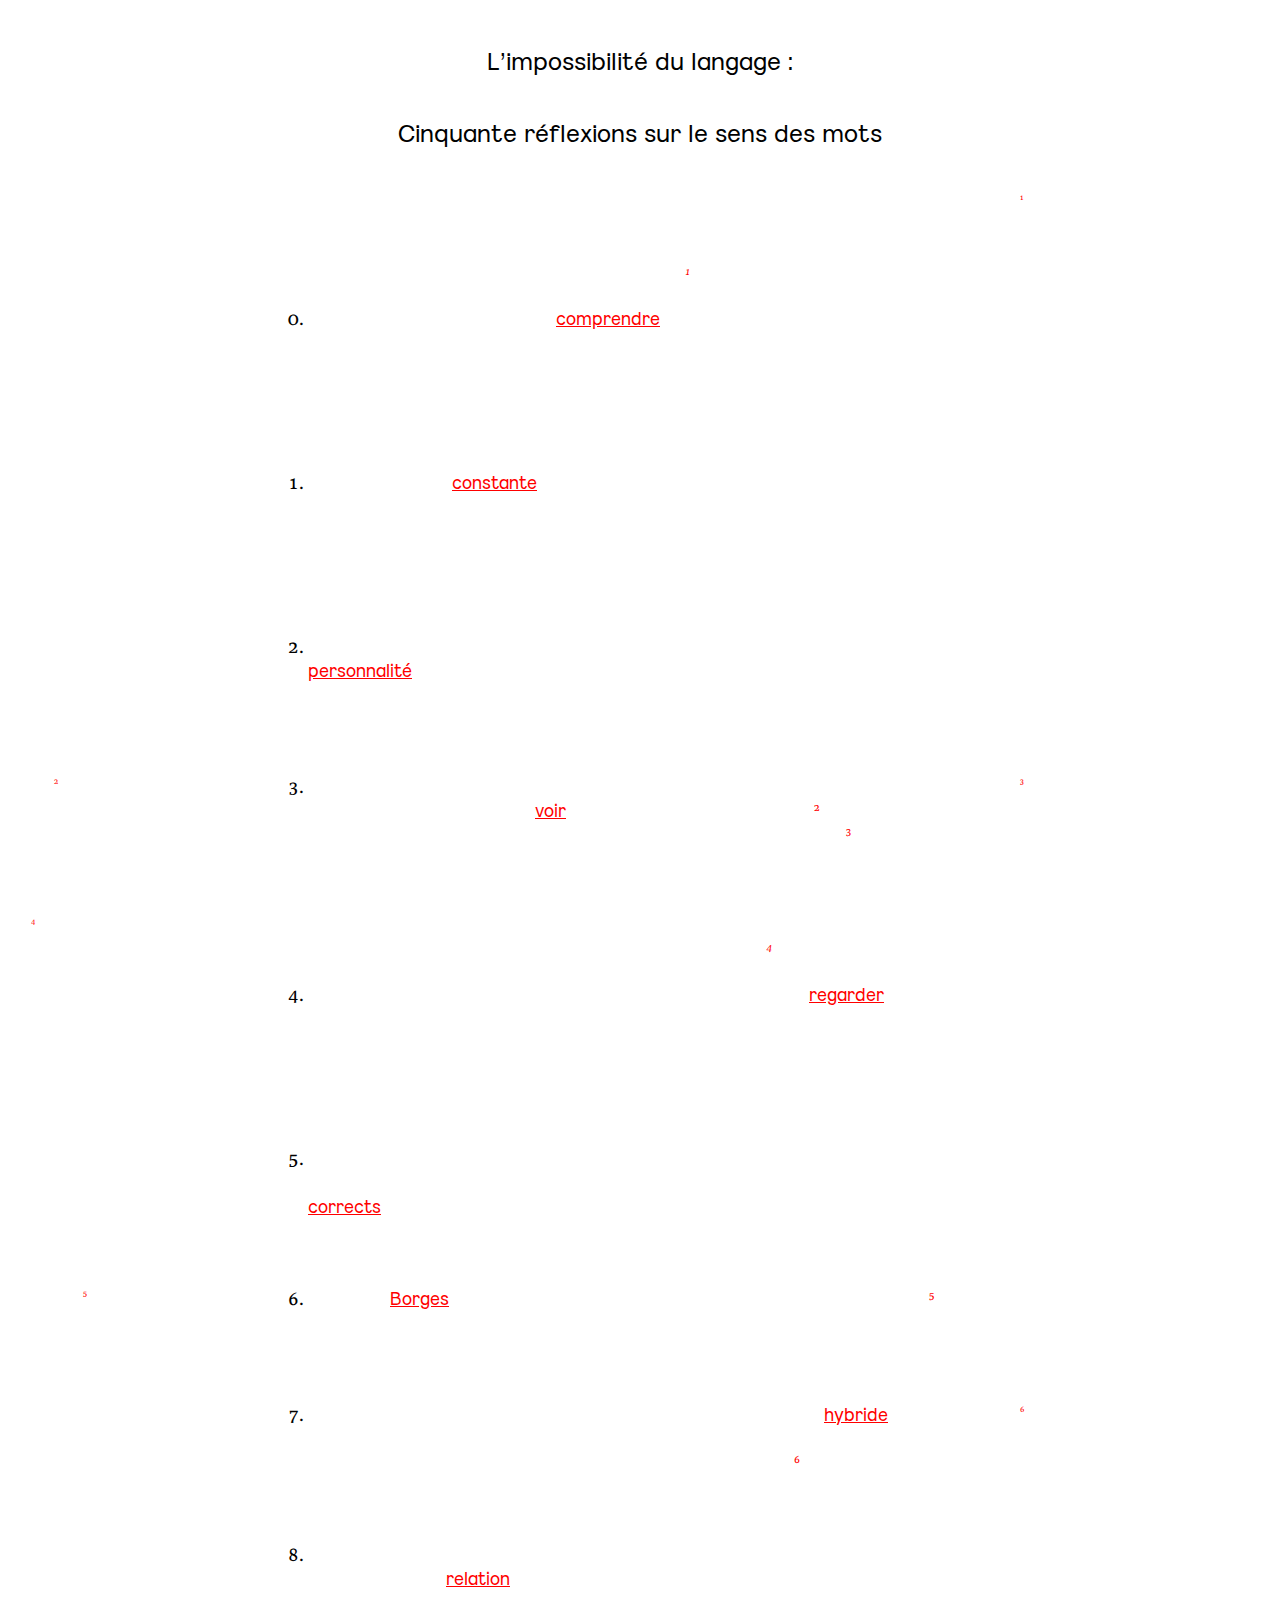
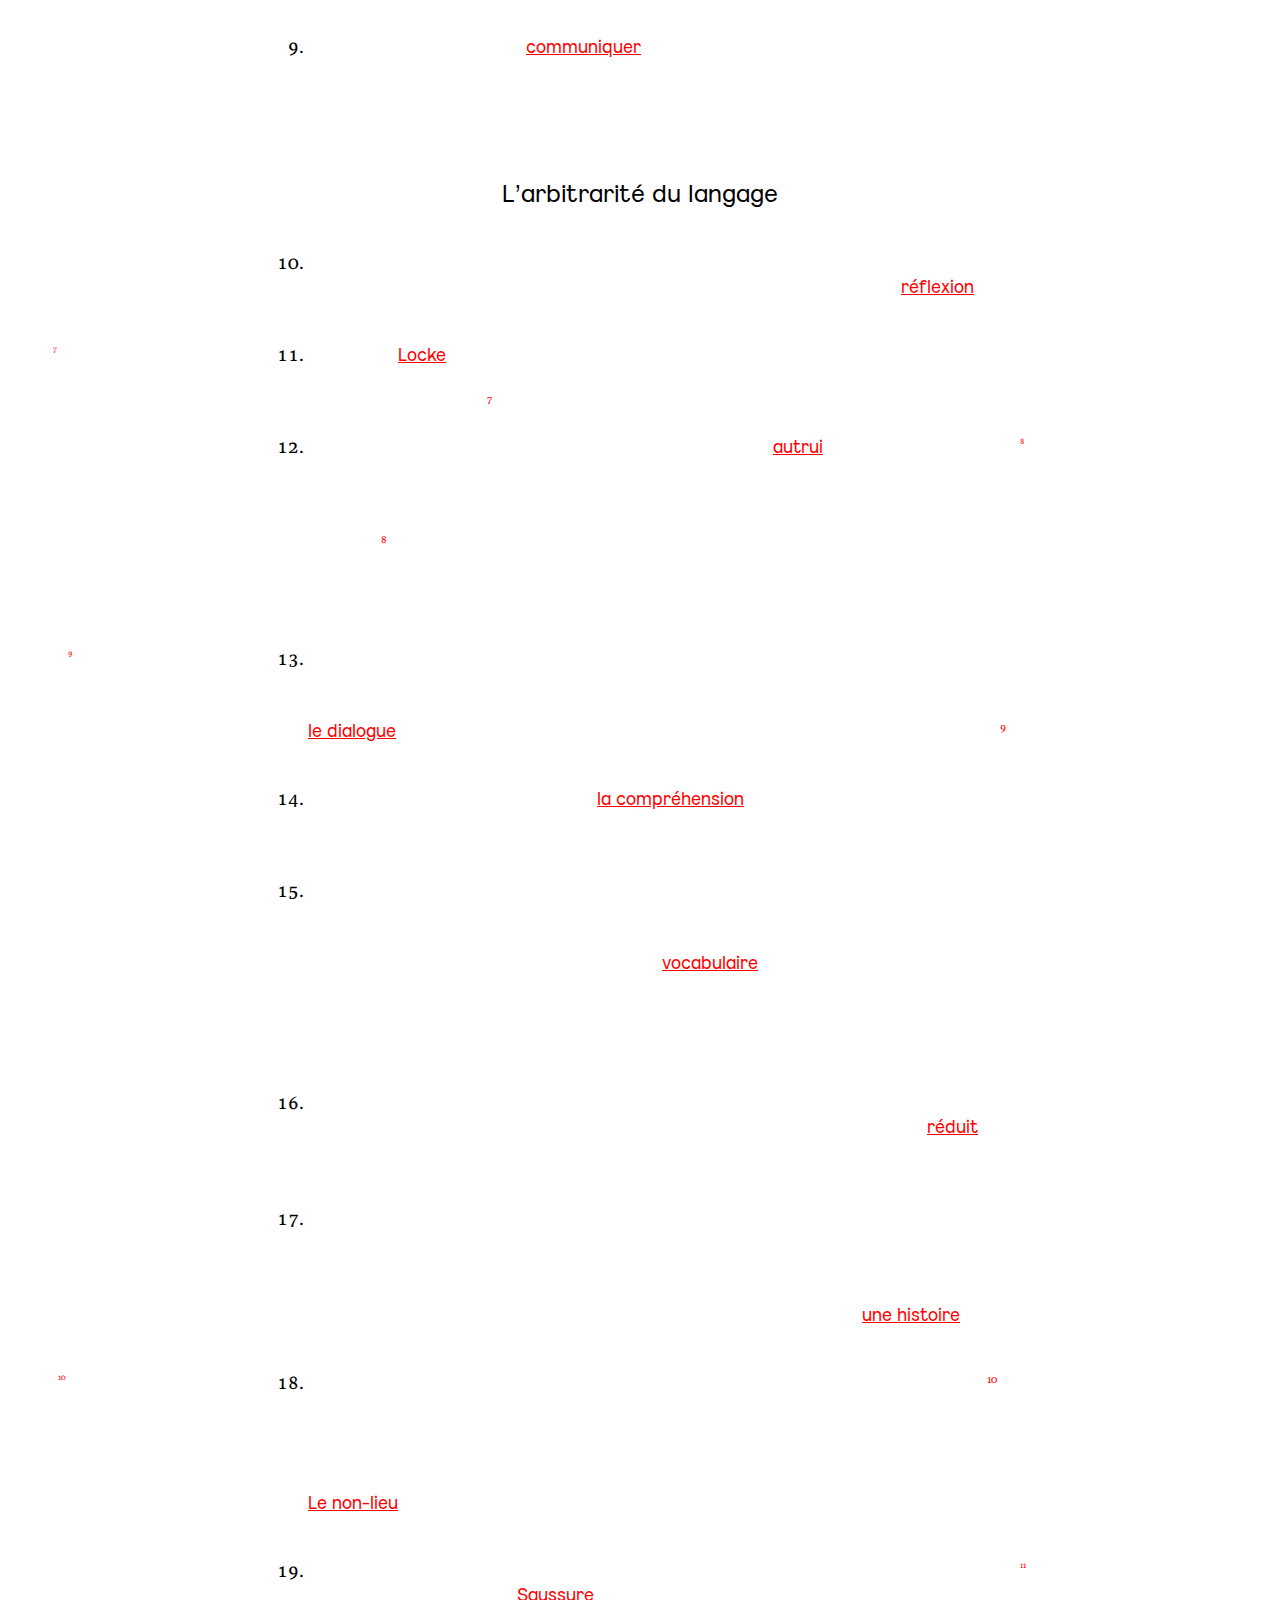
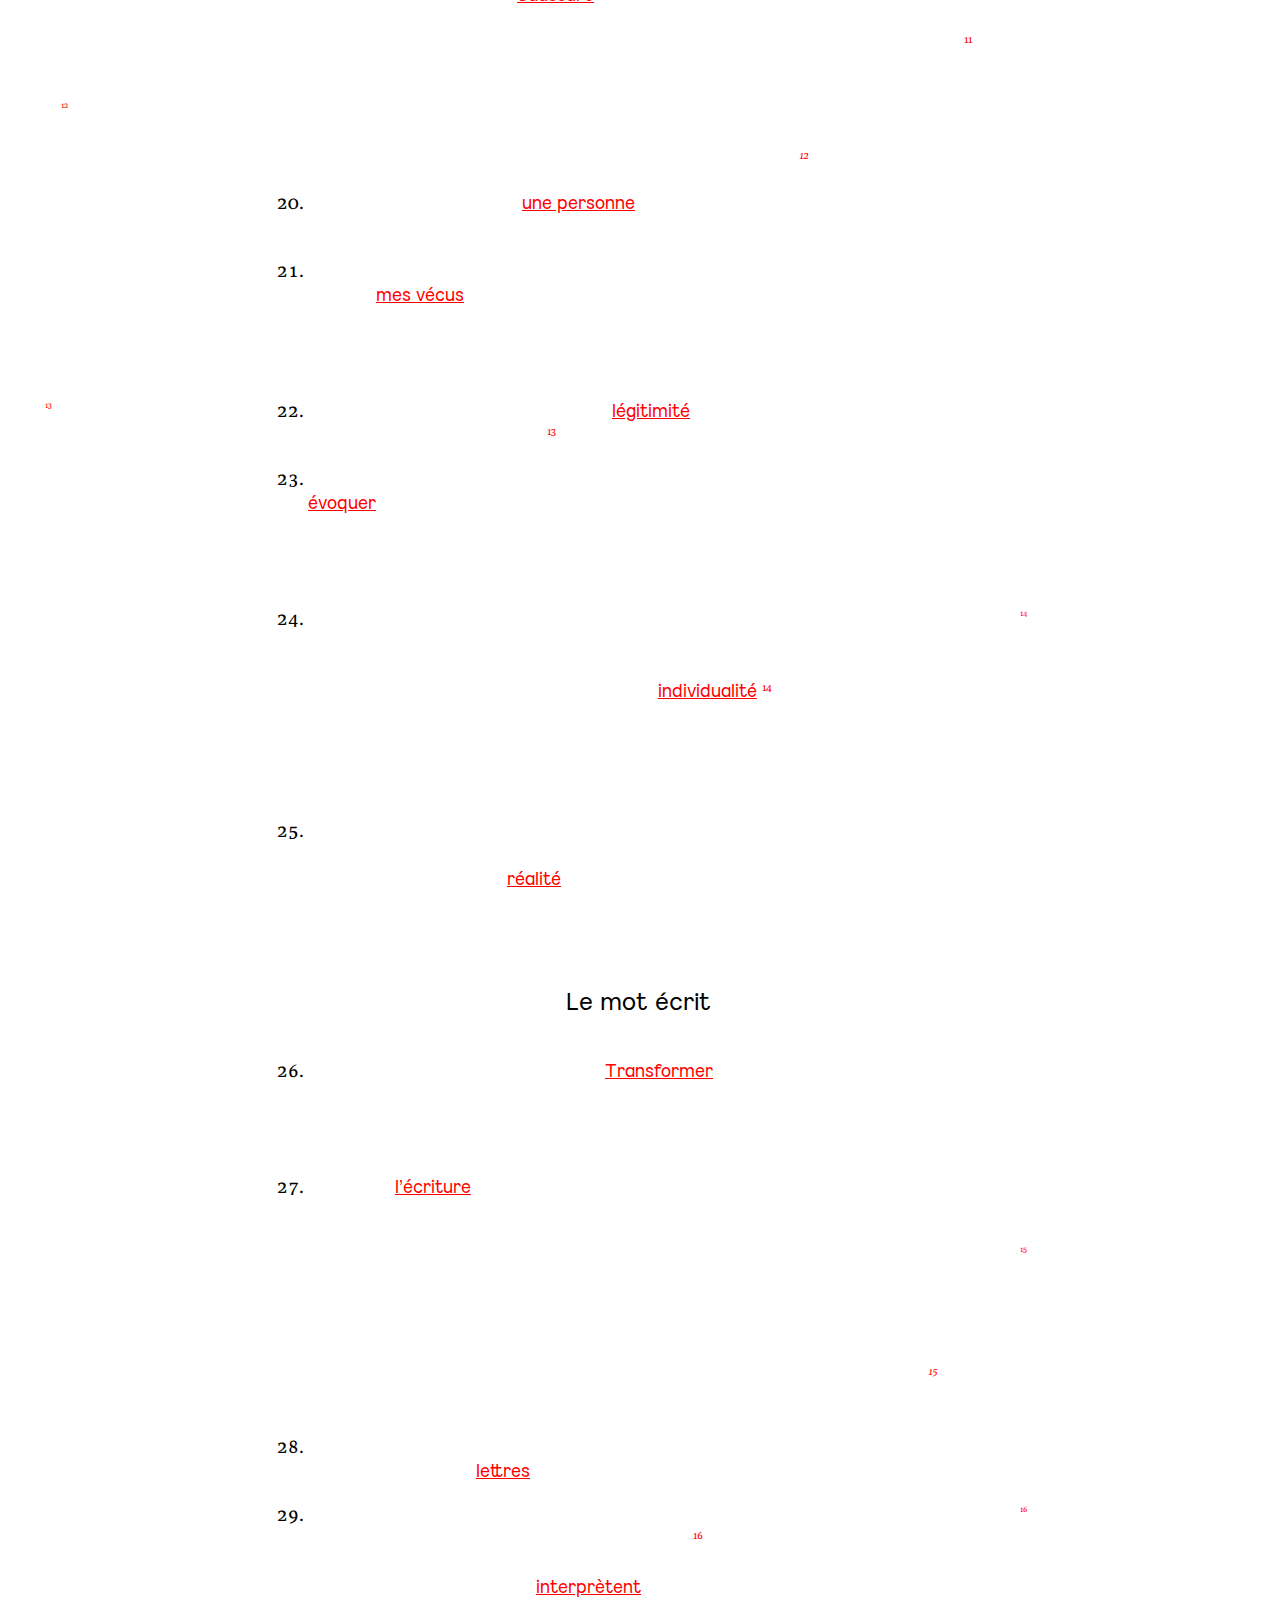
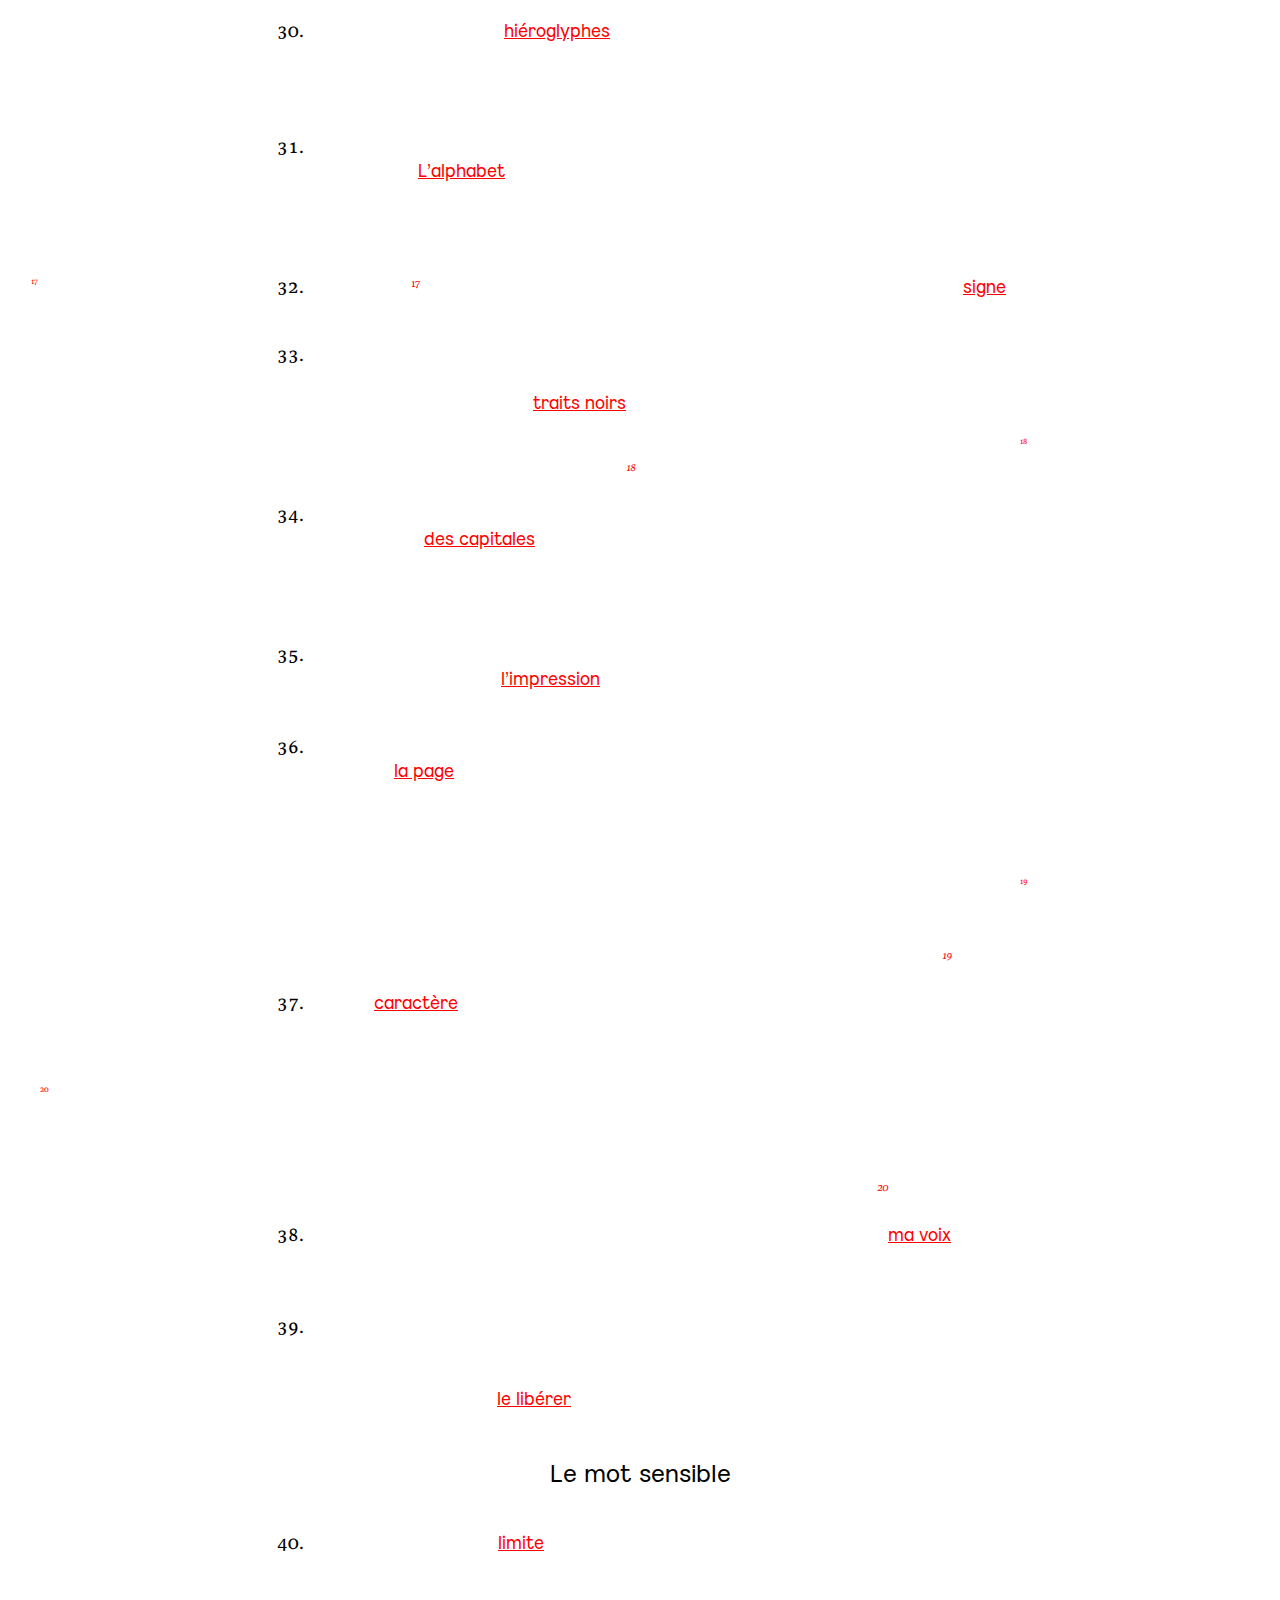
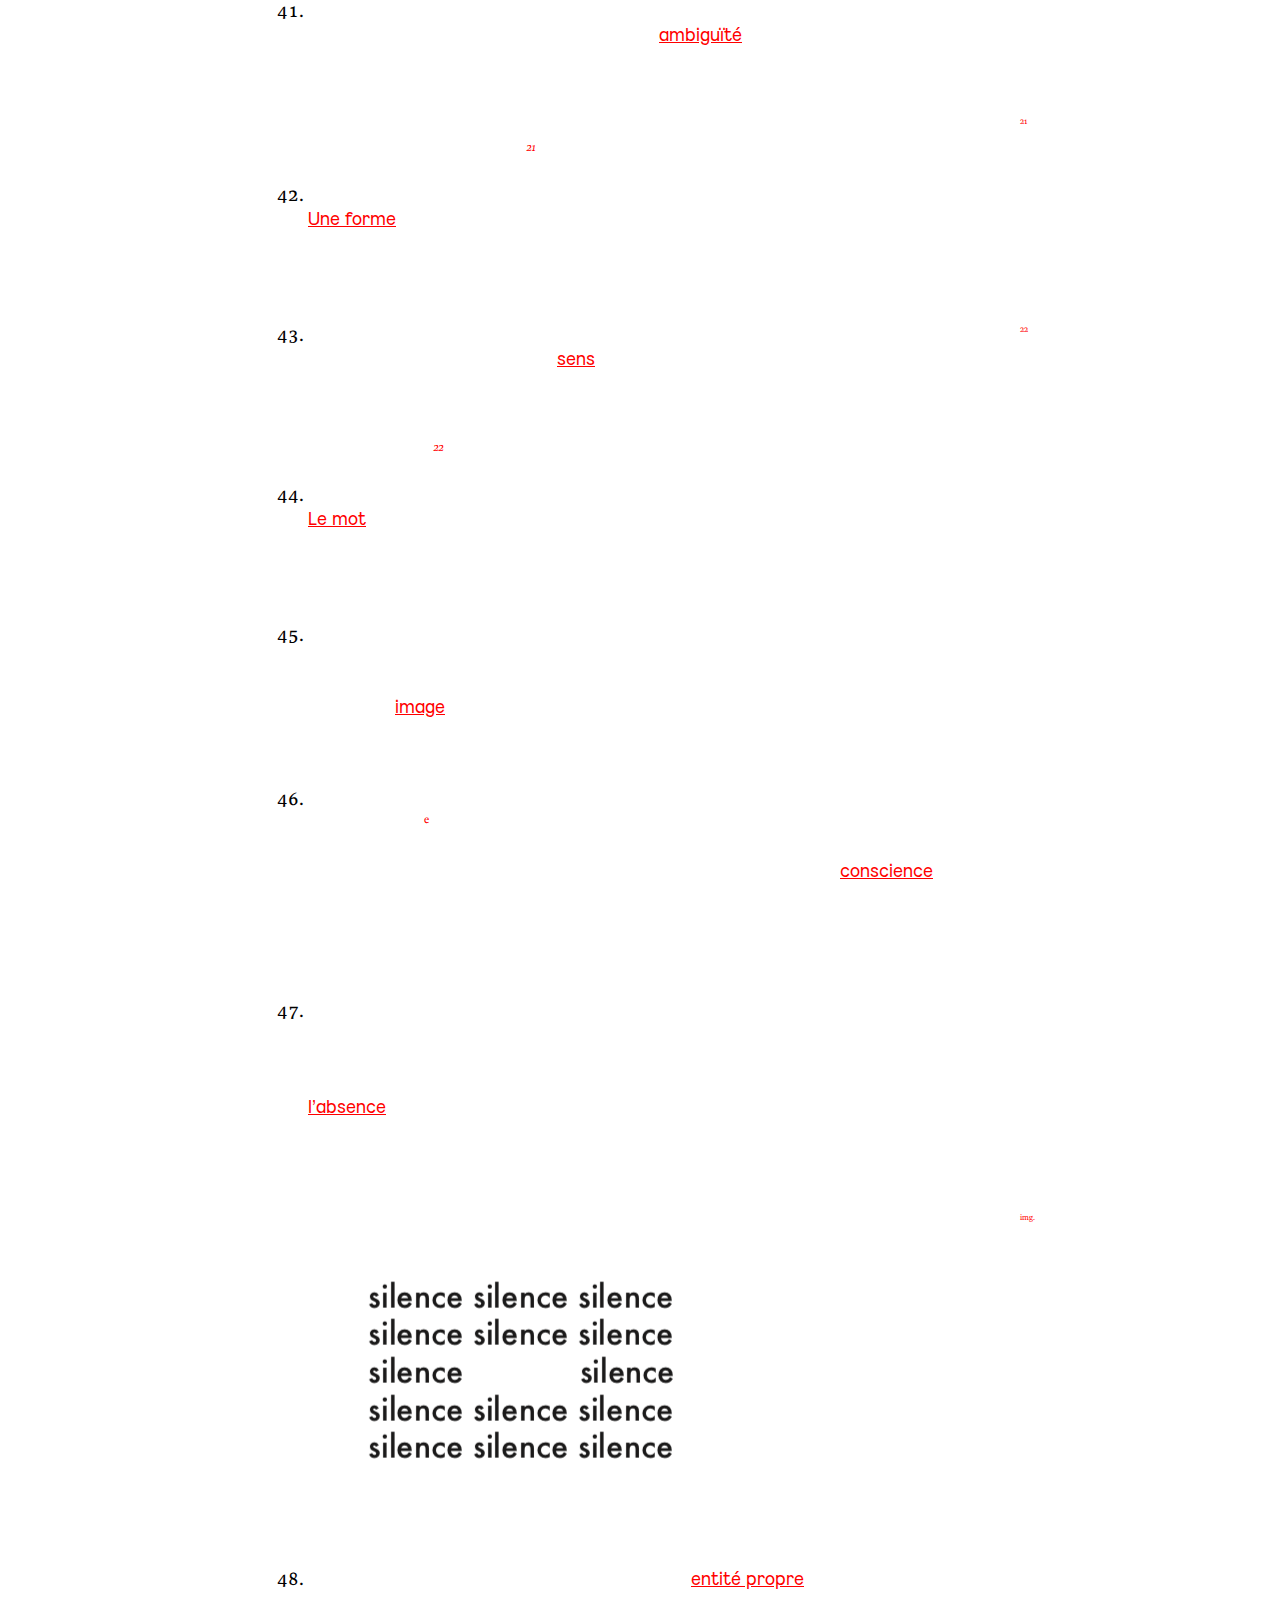
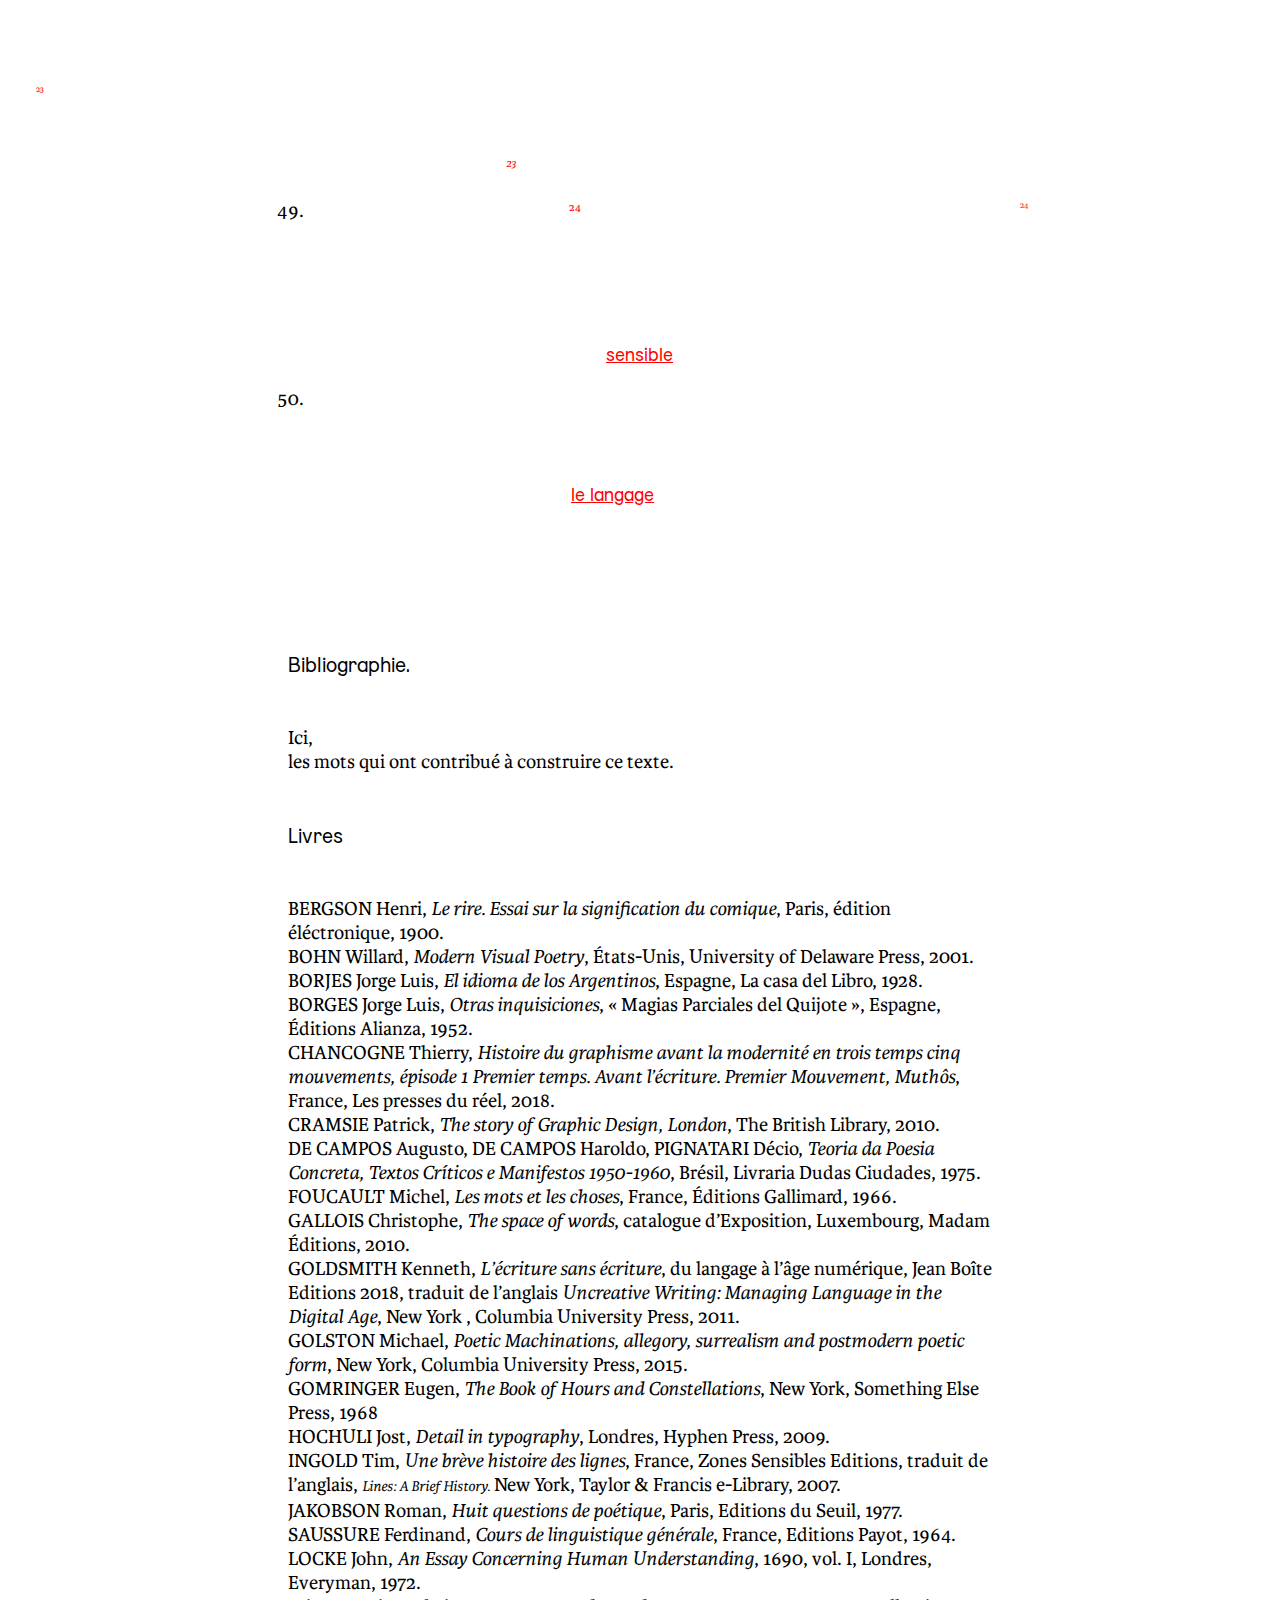
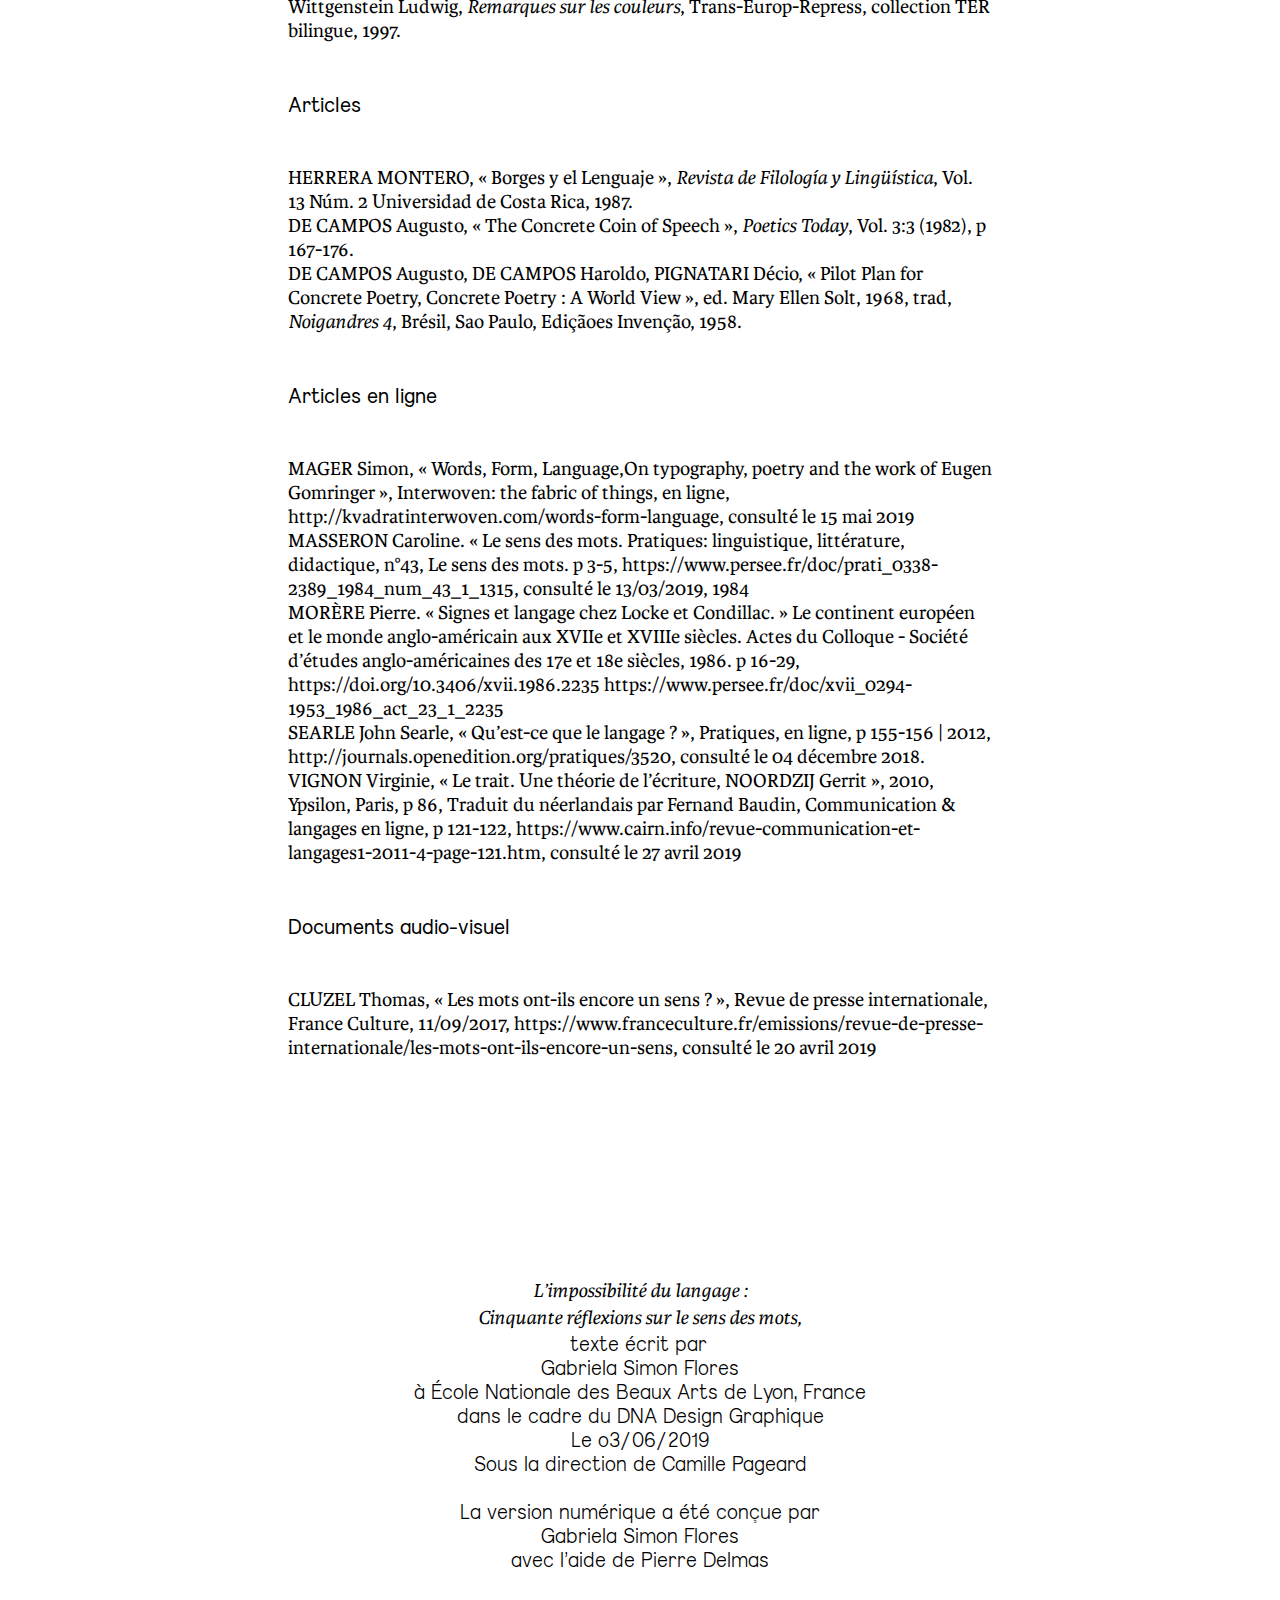
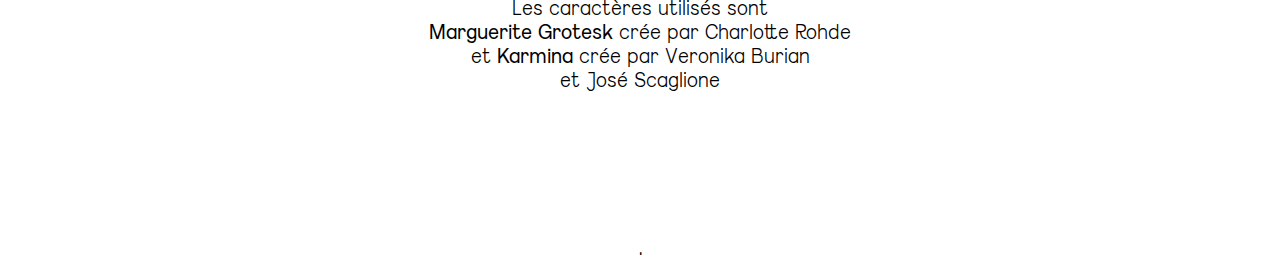
==== commit 3aea4ace: "2" ====
--- a/index.html
+++ b/index.html
@@ -280,7 +280,7 @@
 <p>CLUZEL Thomas, « Les mots ont-ils encore un sens ? », Revue de presse internationale, France Culture, 11/09/2017, https://www.franceculture.fr/emissions/revue-de-presse-internationale/les-mots-ont-ils-encore-un-sens, consulté le 20 avril 2019</p>
 <p></br> </br> </br> </br> </br></p>
 <div class="nota1">
-<span class="nota1"> « L’impossibilité du langage :</br> Cinquante réflexions sur le sens des mots, » </br> texte écrit par </br> Gabriela Simon Flores</br> à École Nationale des Beaux Arts de Lyon, France</br> dans le cadre du DNA Design Graphique</br> Le o3/06/2019</br> Sous la direction de Camille Pageard</br> </br> La version numérique a été conçue par </br>Gabriela Simon Flores </br> avec l’aide de Pierre Delmas</br> </br> Les caractères utilisés sont</br> <span class="nota">Marguerite Grotesk</span> crée par Charlotte Rohde</br> et <span class="nota">Karmina</span> crée par Veronika Burian</br> et José Scaglione</br></br> </br> </br> </br> </br> </br>. </span>
+<span class="italic"> L’impossibilité du langage :</br> Cinquante réflexions sur le sens des mots,</span> </br> texte écrit par </br> Gabriela Simon Flores</br> à École Nationale des Beaux Arts de Lyon, France</br> dans le cadre du DNA Design Graphique</br> Le o3/06/2019</br> Sous la direction de Camille Pageard</br> </br> La version numérique a été conçue par </br>Gabriela Simon Flores </br> avec l’aide de Pierre Delmas</br> </br> Les caractères utilisés sont</br> <span class="nota">Marguerite Grotesk</span> crée par Charlotte Rohde</br> et <span class="nota">Karmina</span> crée par Veronika Burian</br> et José Scaglione</br></br> </br> </br> </br> </br> </br>. </span>
 </div>
 <script type="text/javascript" src="js/jquery-3.4.1.min.js"></script>
 <script type="text/javascript">
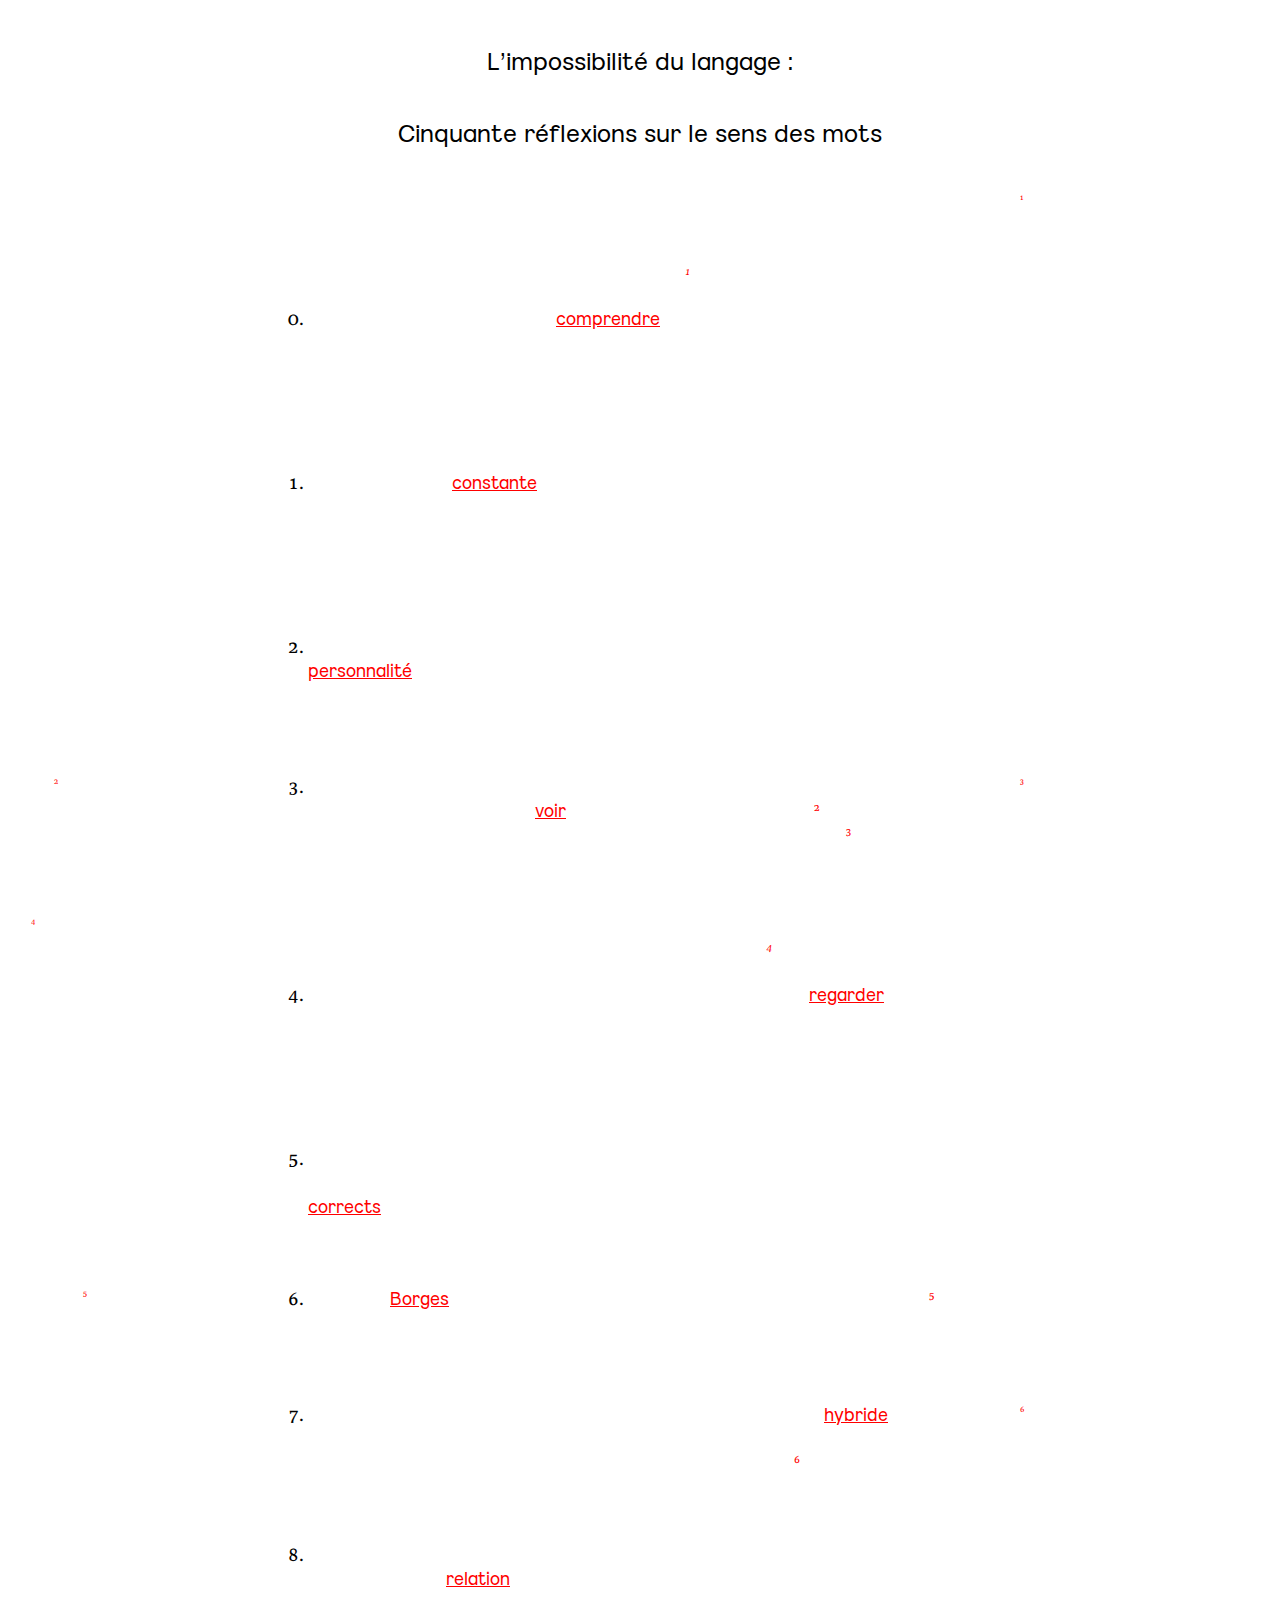
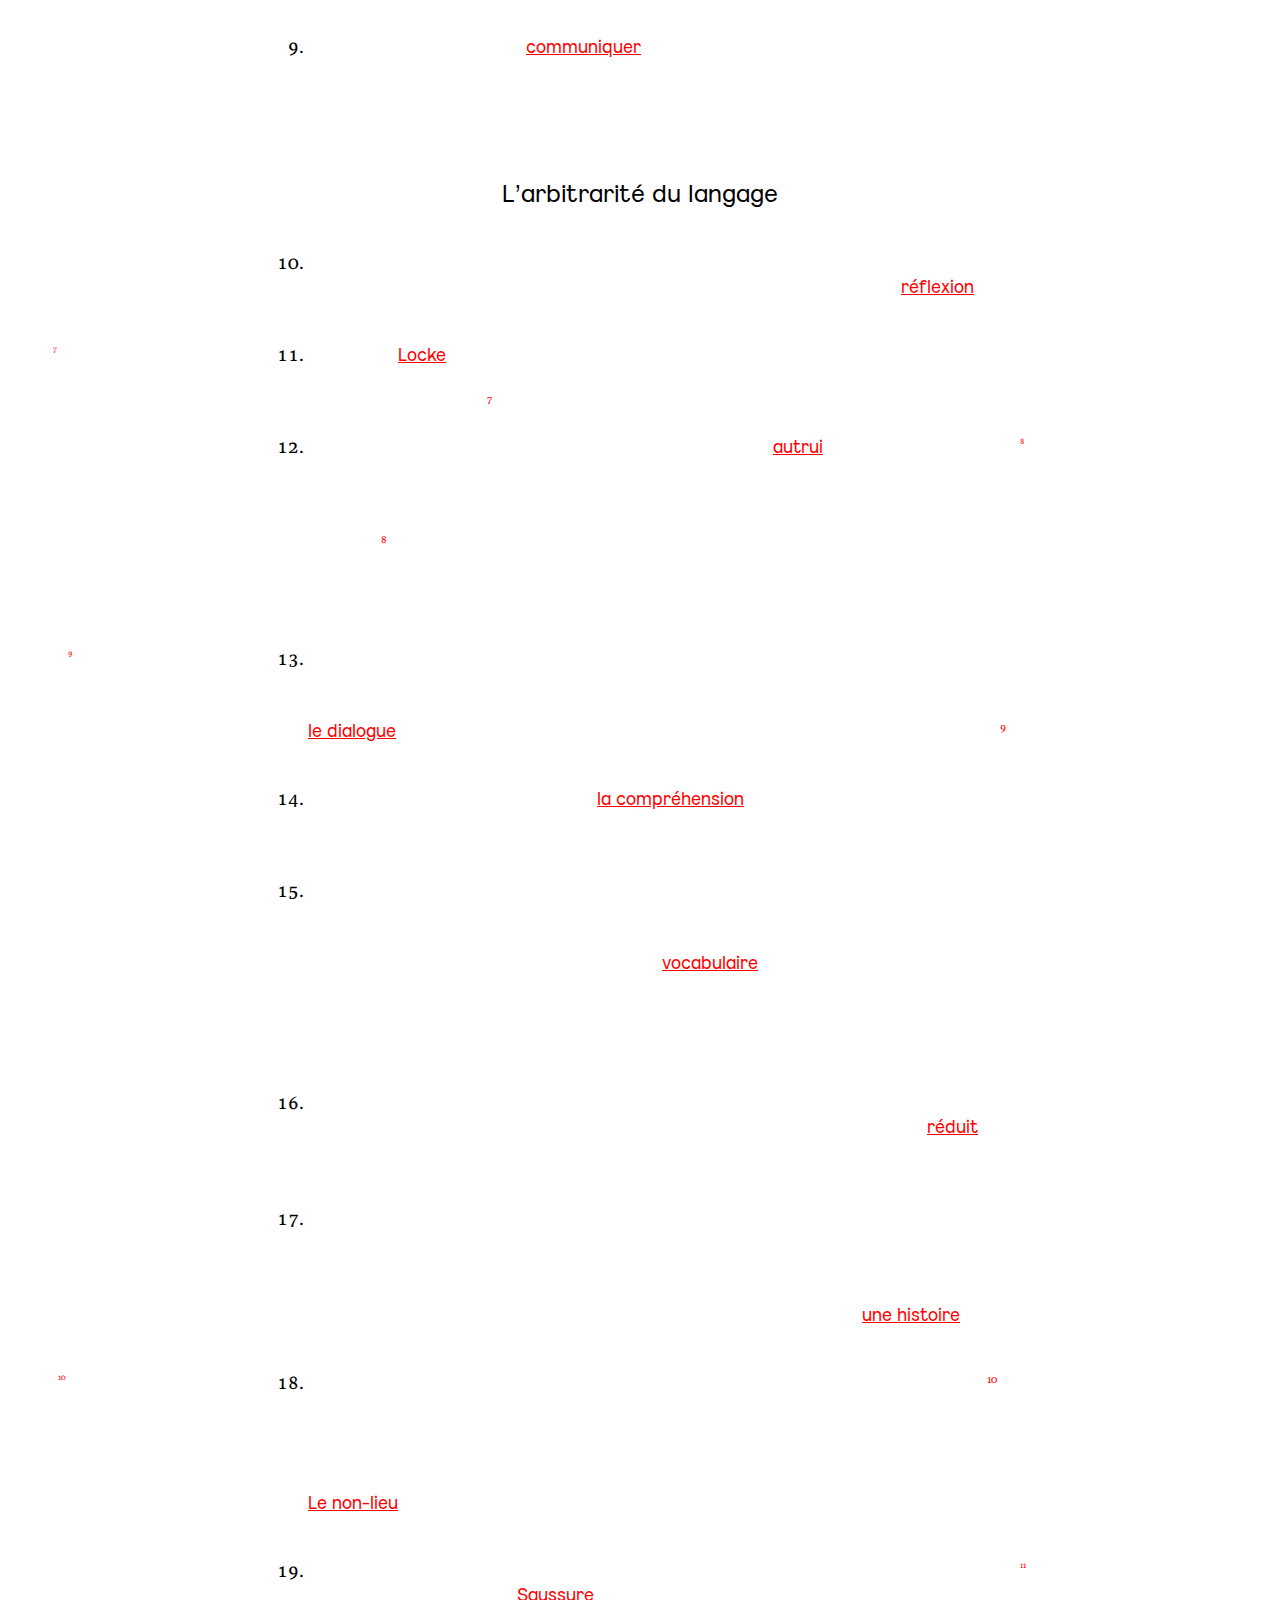
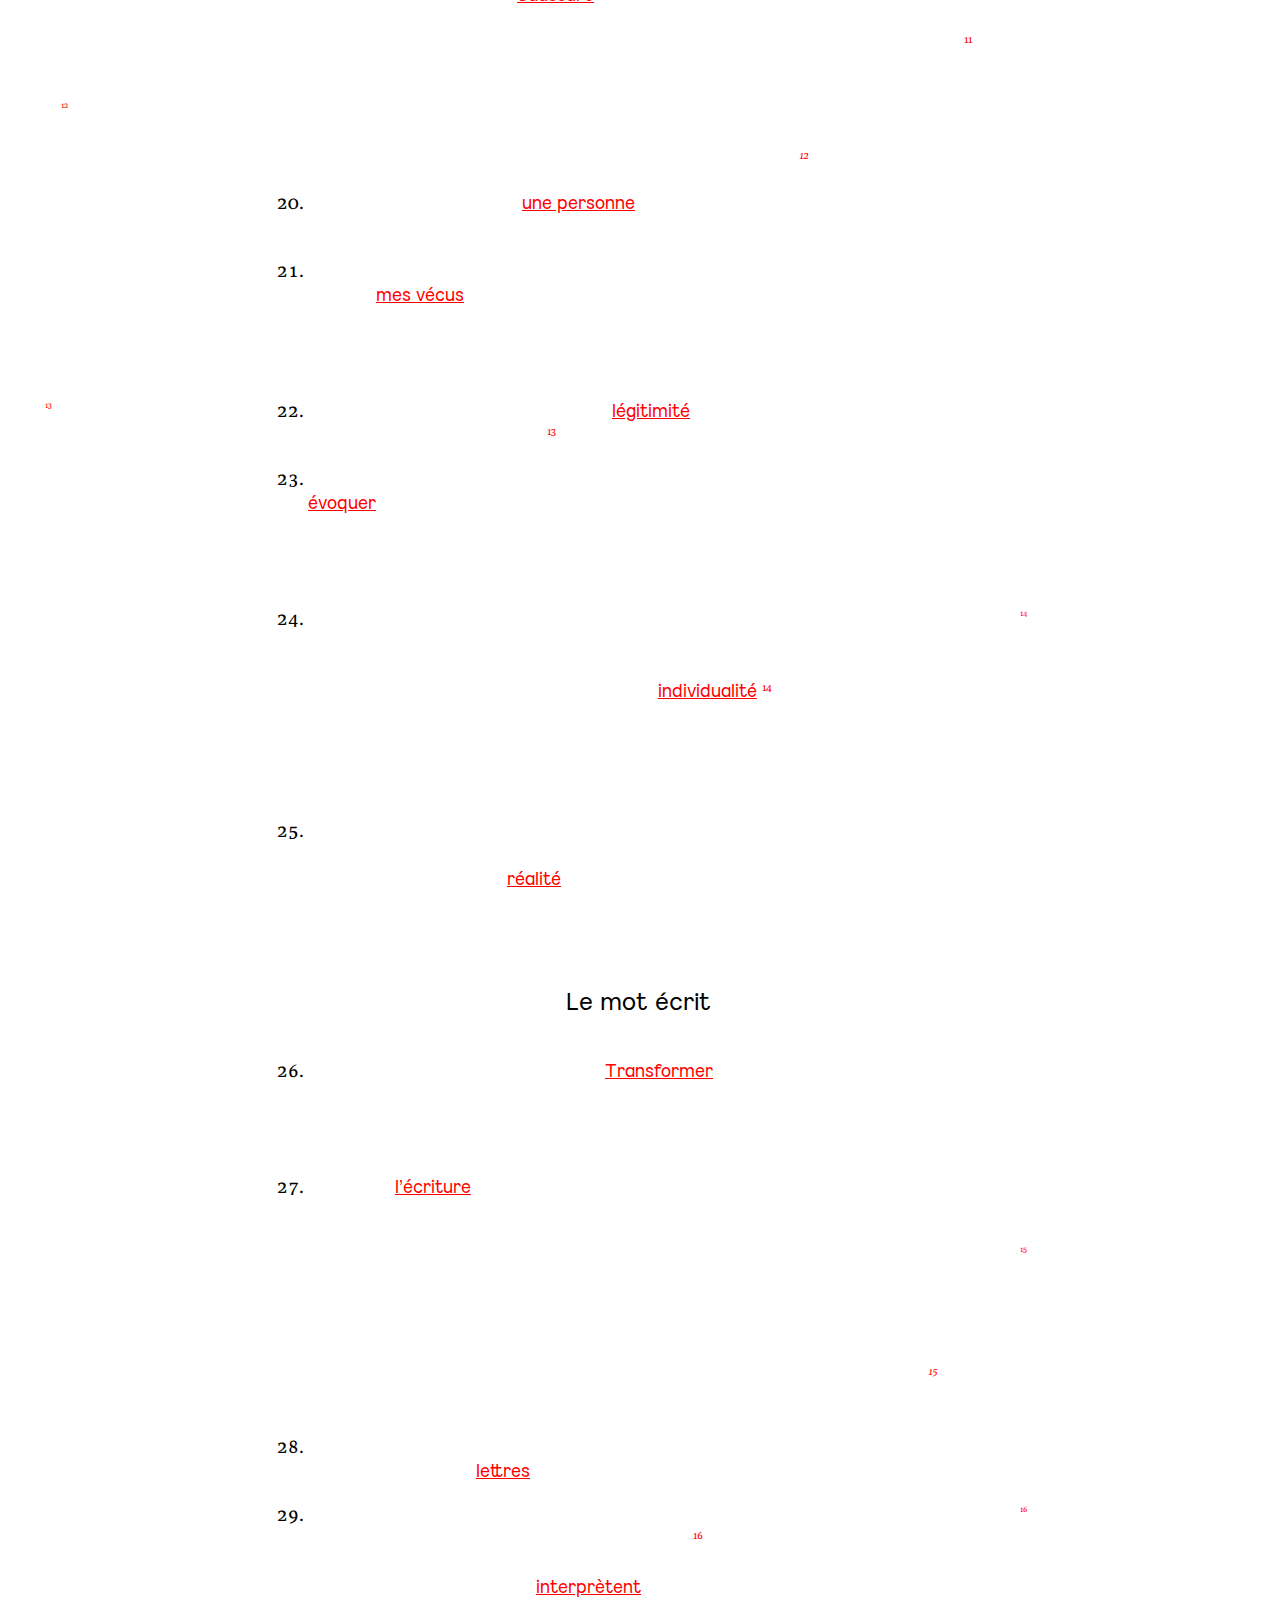
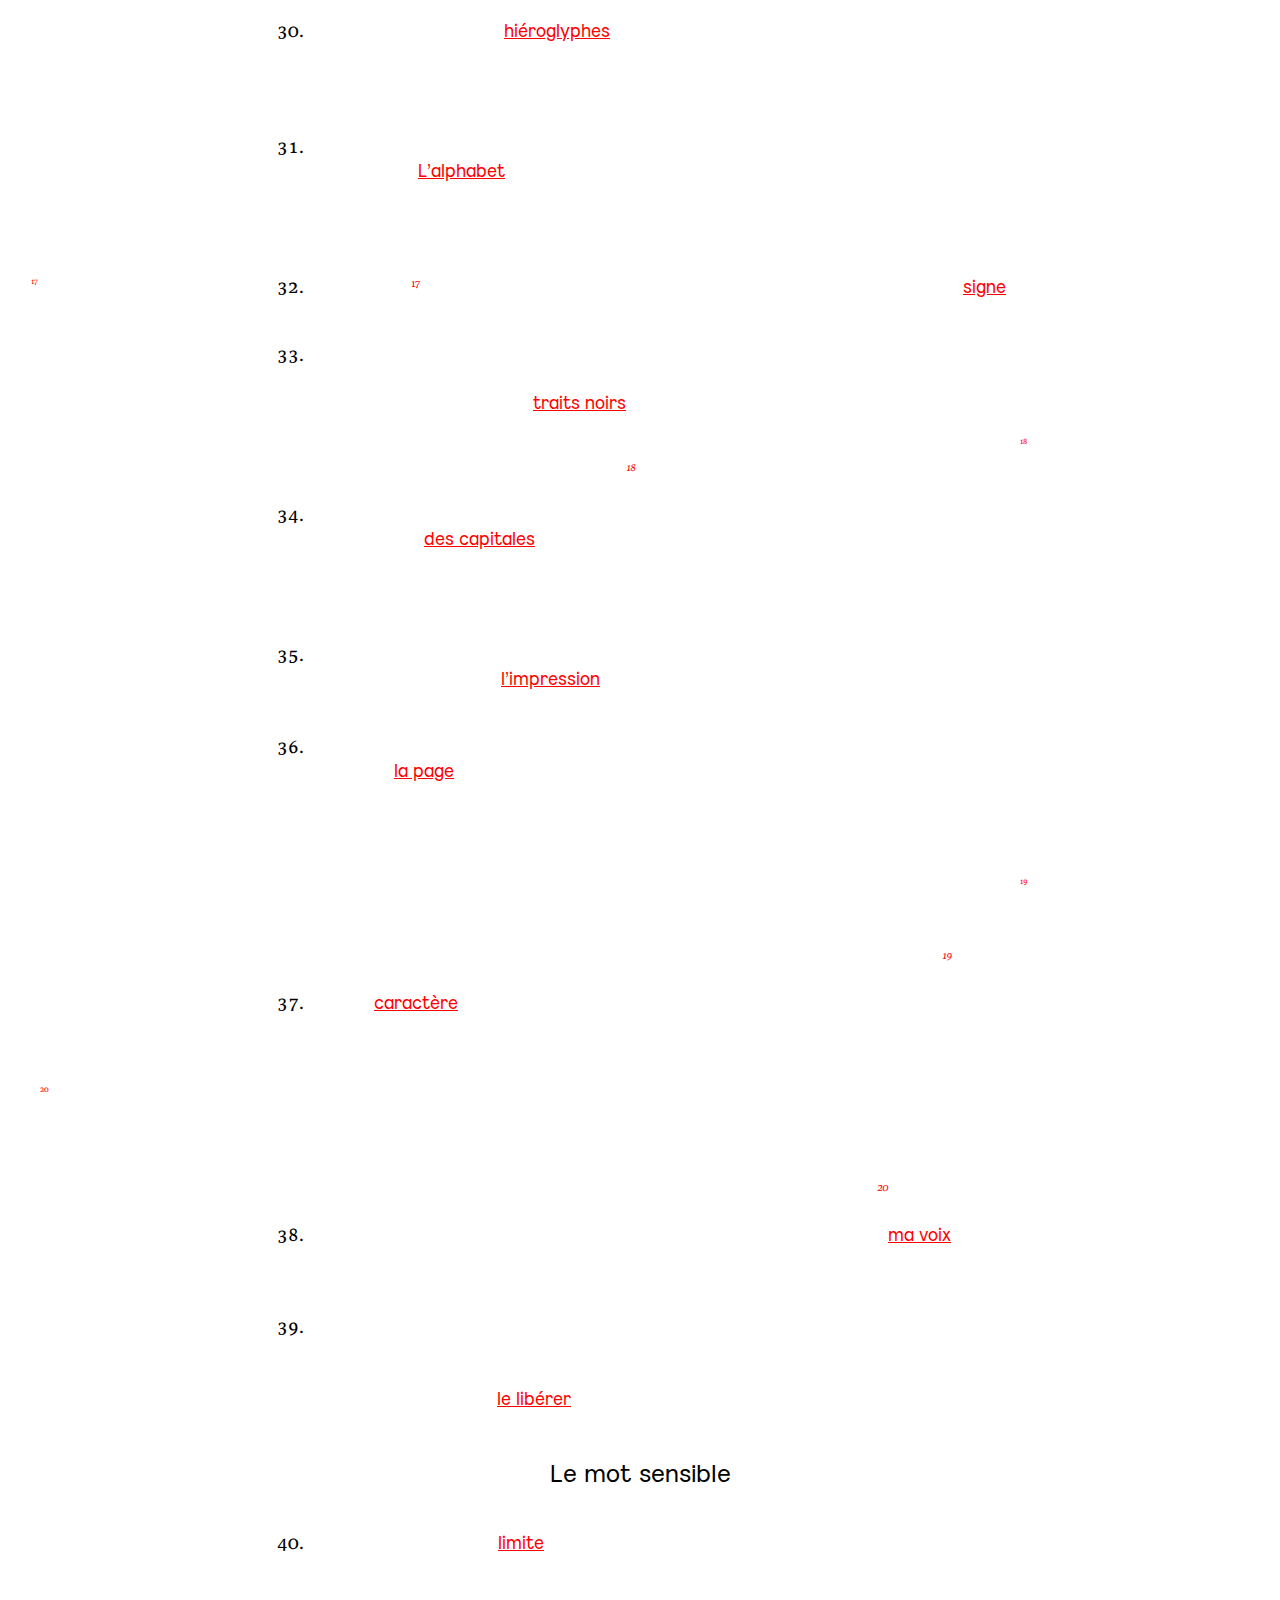
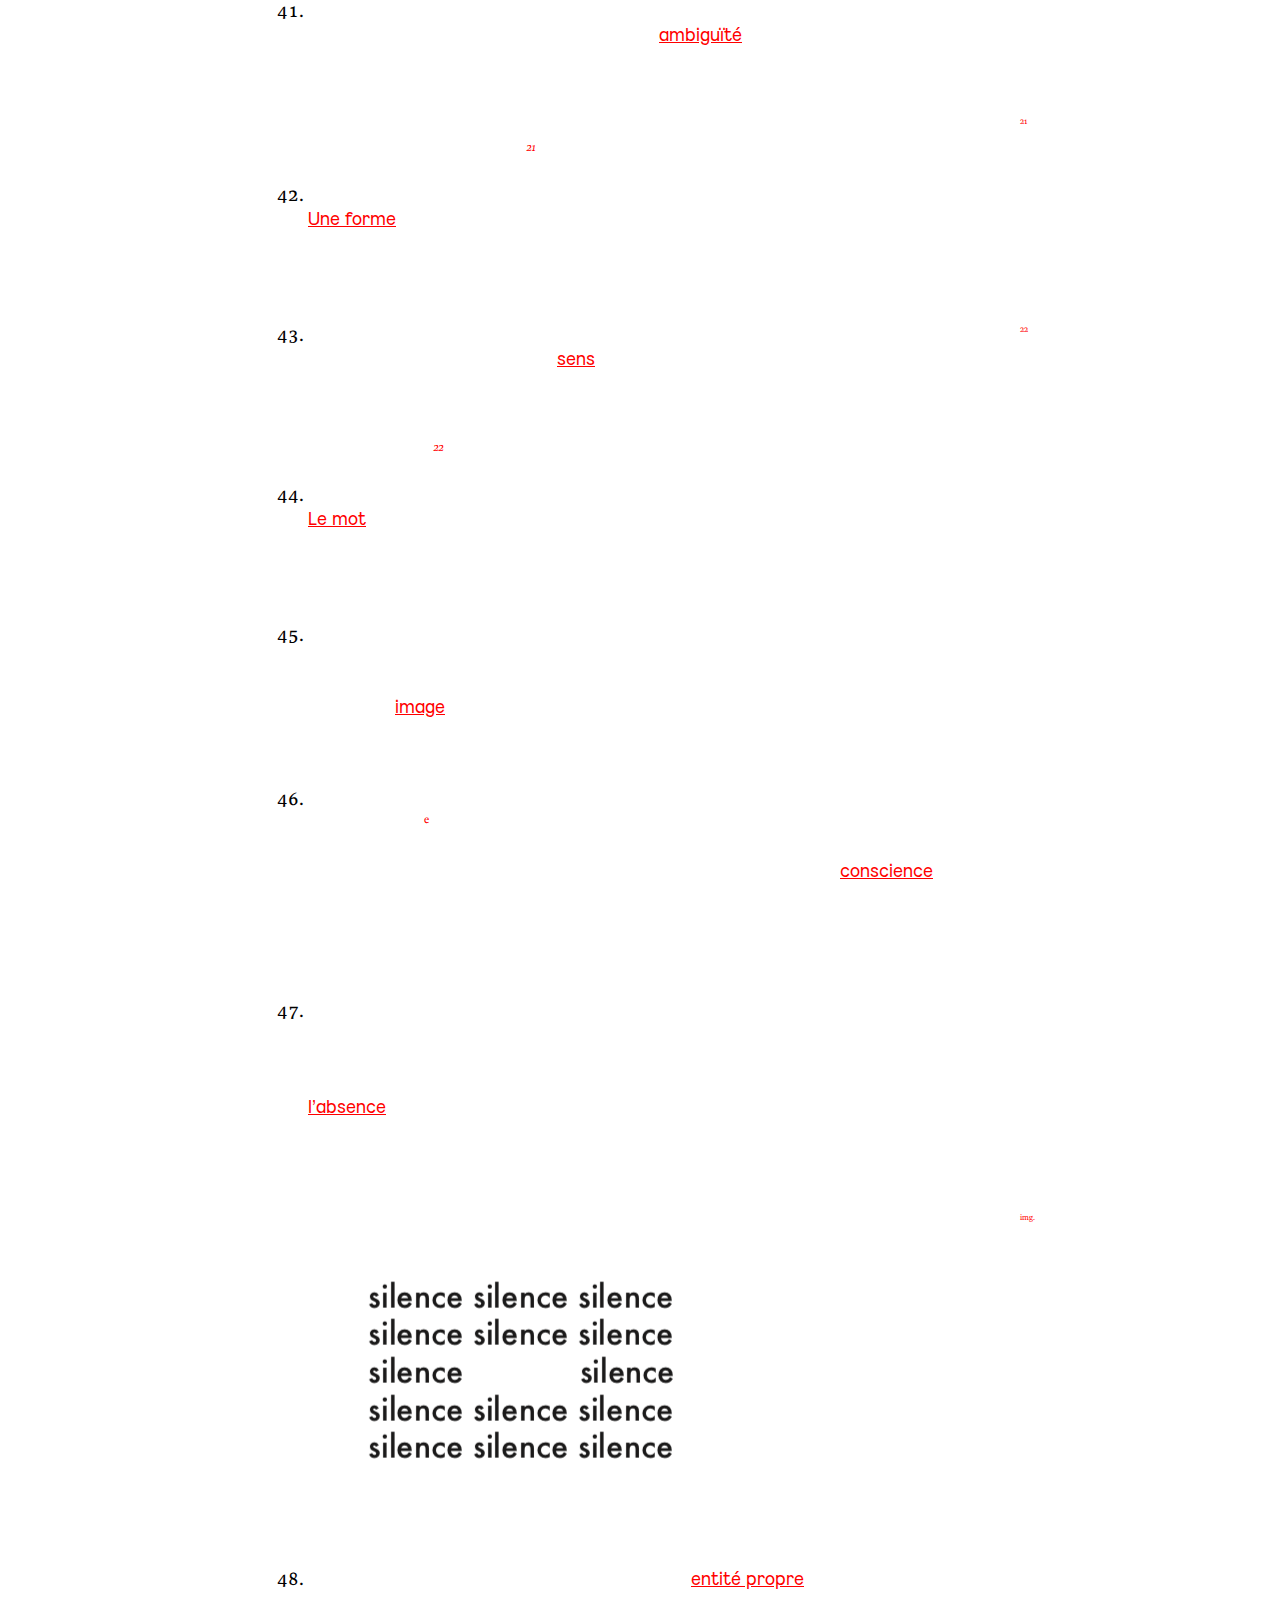
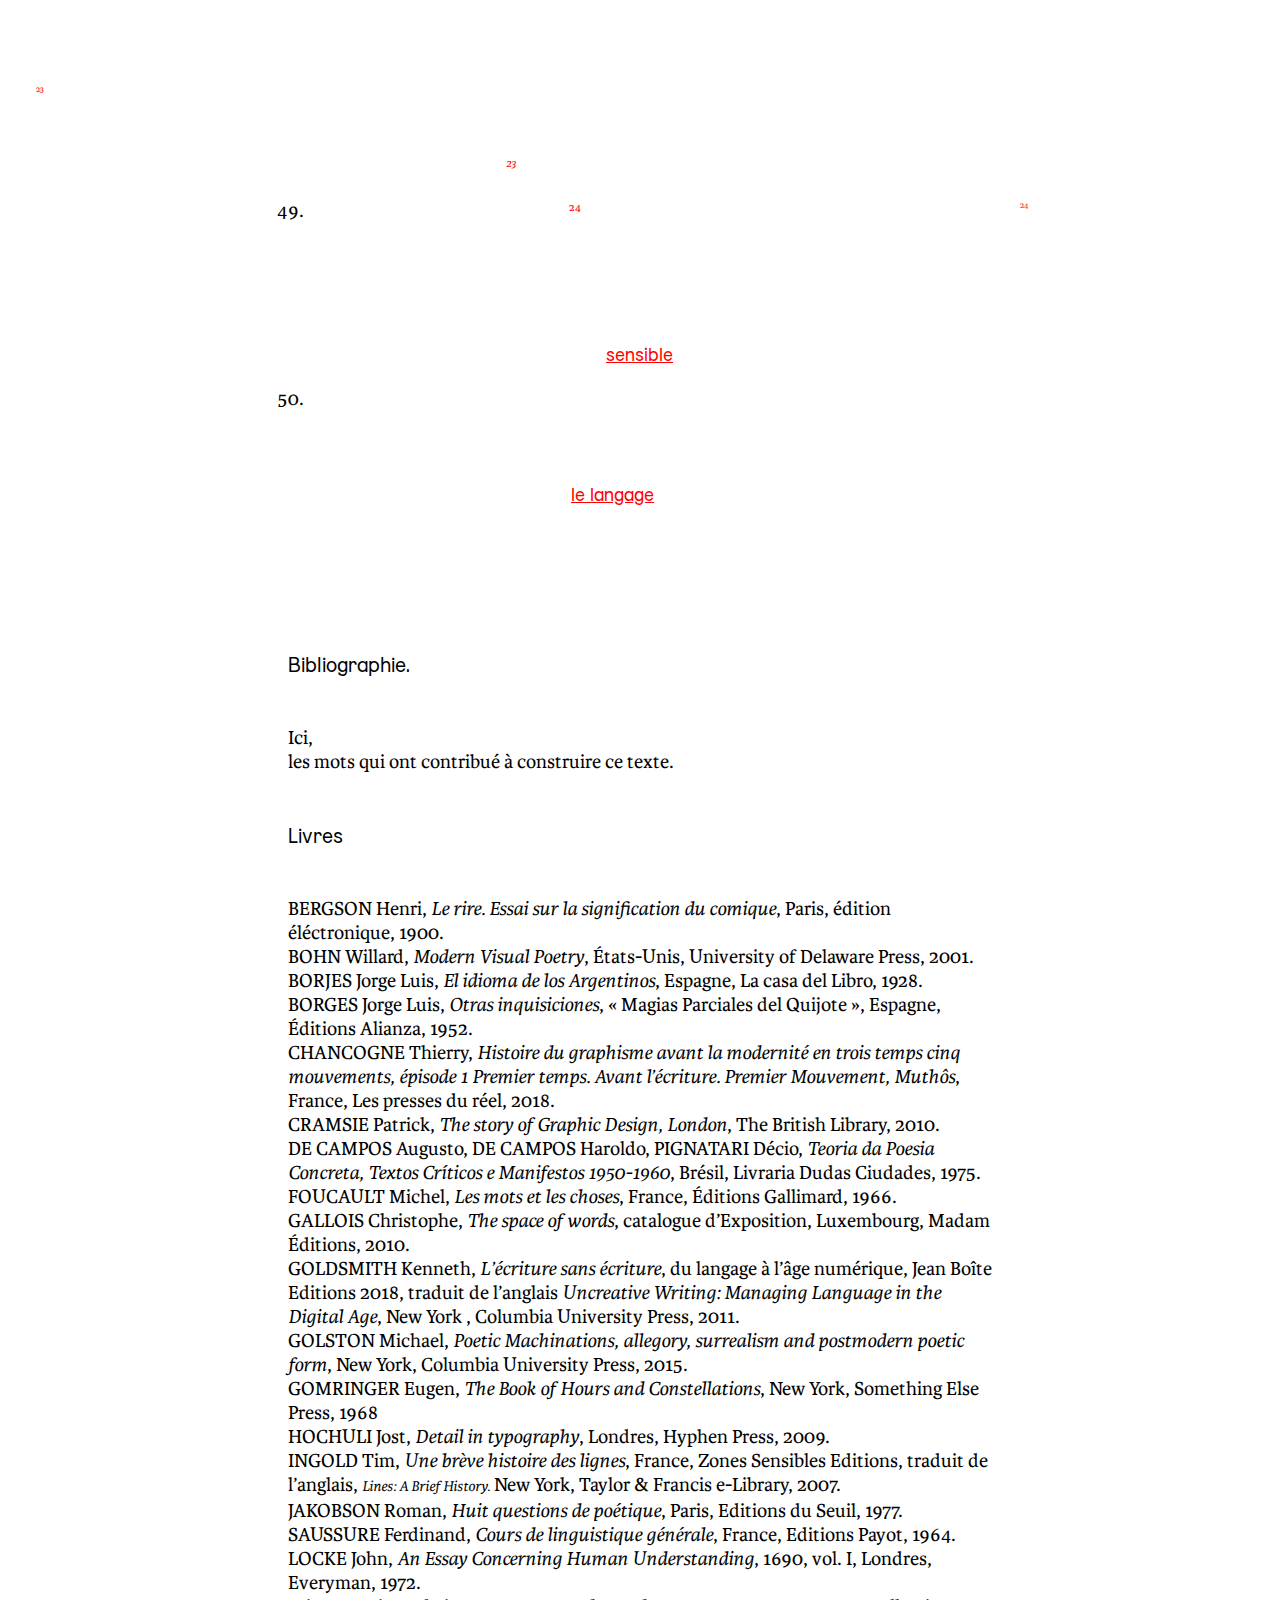
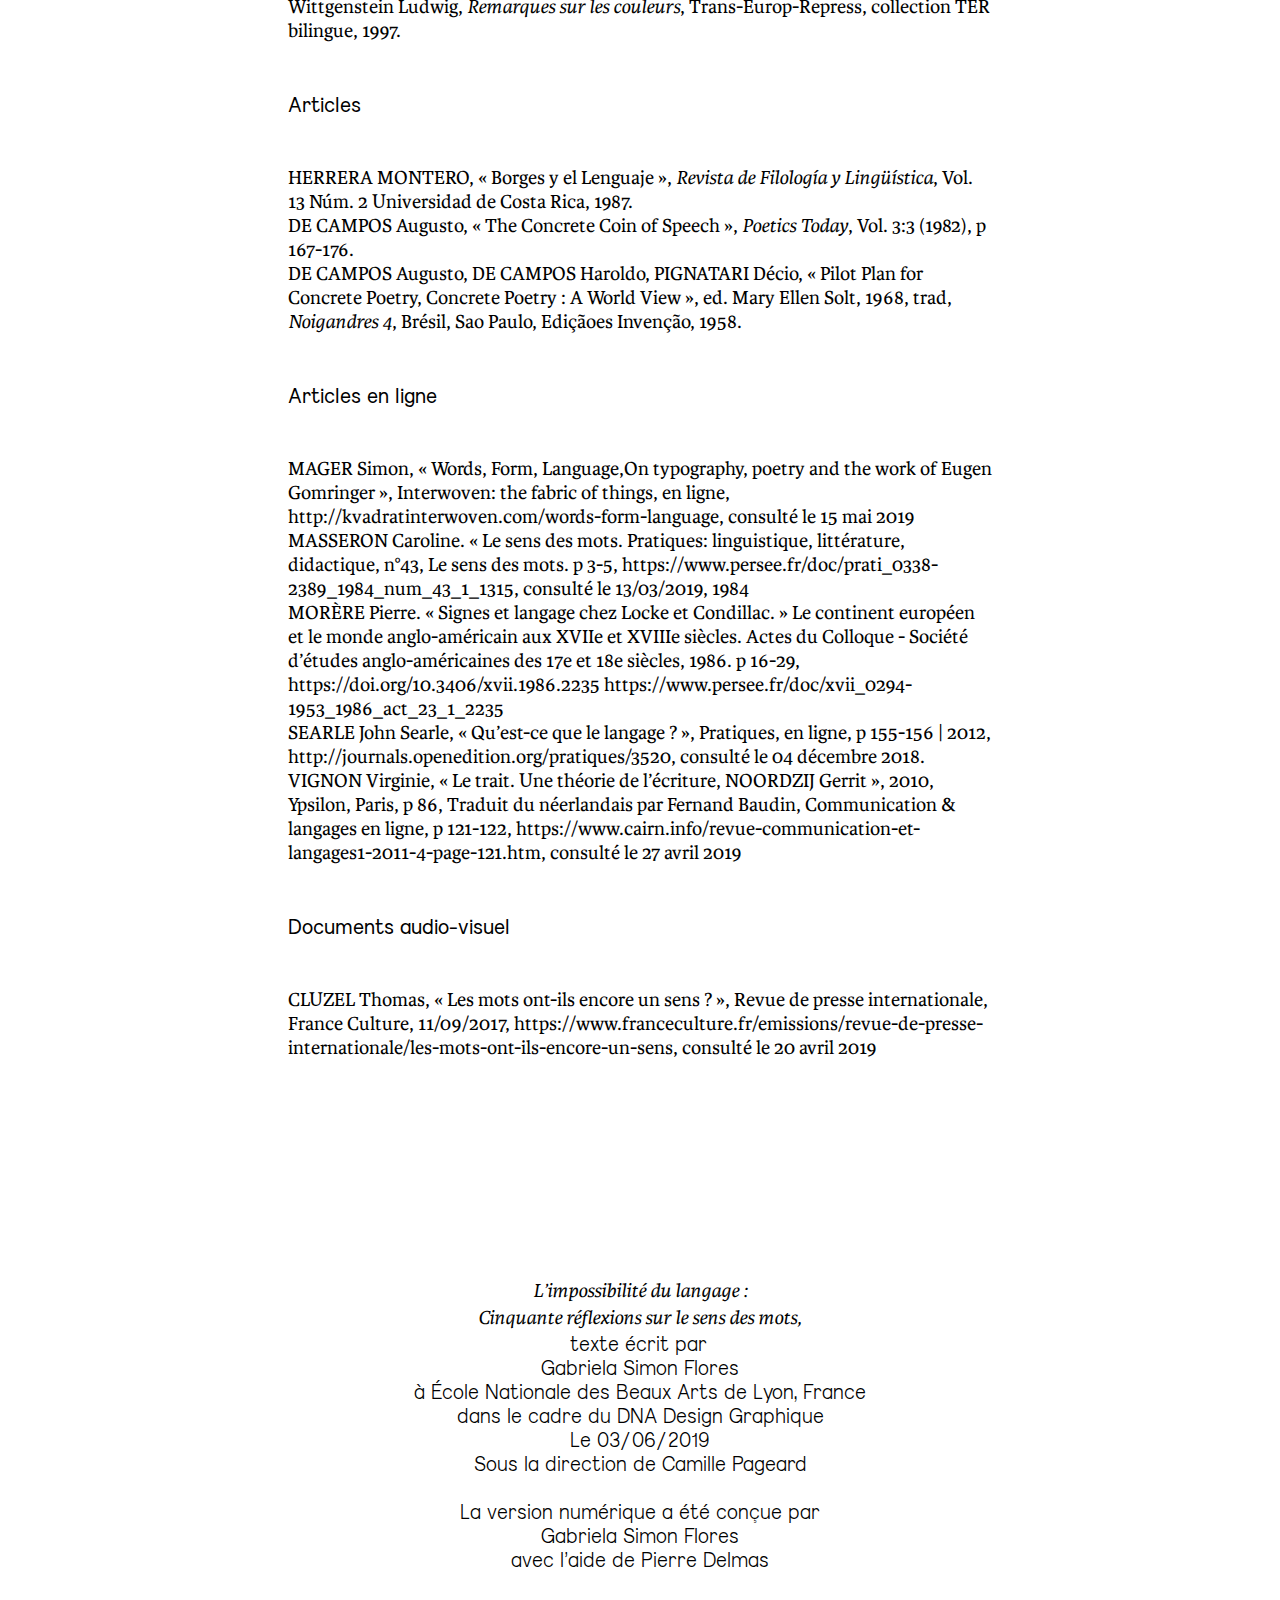
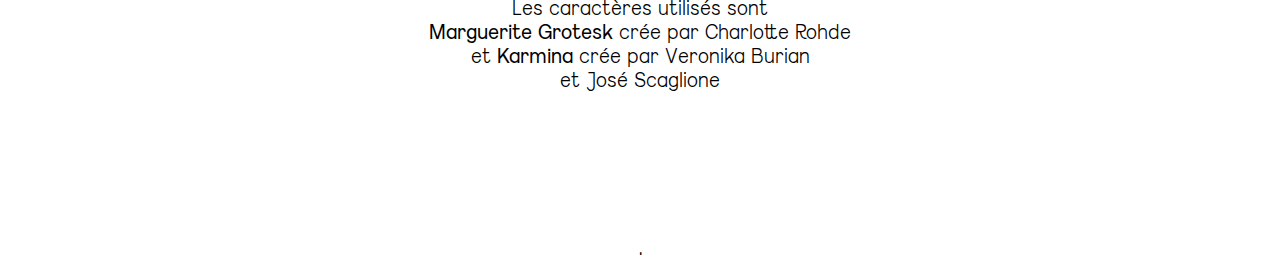
==== commit 0140d8bc: "0" ====
--- a/index.html
+++ b/index.html
@@ -280,7 +280,7 @@
 <p>CLUZEL Thomas, « Les mots ont-ils encore un sens ? », Revue de presse internationale, France Culture, 11/09/2017, https://www.franceculture.fr/emissions/revue-de-presse-internationale/les-mots-ont-ils-encore-un-sens, consulté le 20 avril 2019</p>
 <p></br> </br> </br> </br> </br></p>
 <div class="nota1">
-<span class="italic"> L’impossibilité du langage :</br> Cinquante réflexions sur le sens des mots,</span> </br> texte écrit par </br> Gabriela Simon Flores</br> à École Nationale des Beaux Arts de Lyon, France</br> dans le cadre du DNA Design Graphique</br> Le o3/06/2019</br> Sous la direction de Camille Pageard</br> </br> La version numérique a été conçue par </br>Gabriela Simon Flores </br> avec l’aide de Pierre Delmas</br> </br> Les caractères utilisés sont</br> <span class="nota">Marguerite Grotesk</span> crée par Charlotte Rohde</br> et <span class="nota">Karmina</span> crée par Veronika Burian</br> et José Scaglione</br></br> </br> </br> </br> </br> </br>. </span>
+<span class="italic"> L’impossibilité du langage :</br> Cinquante réflexions sur le sens des mots,</span> </br> texte écrit par </br> Gabriela Simon Flores</br> à École Nationale des Beaux Arts de Lyon, France</br> dans le cadre du DNA Design Graphique</br> Le 03/06/2019</br> Sous la direction de Camille Pageard</br> </br> La version numérique a été conçue par </br>Gabriela Simon Flores </br> avec l’aide de Pierre Delmas</br> </br> Les caractères utilisés sont</br> <span class="nota">Marguerite Grotesk</span> crée par Charlotte Rohde</br> et <span class="nota">Karmina</span> crée par Veronika Burian</br> et José Scaglione</br></br> </br> </br> </br> </br> </br>. </span>
 </div>
 <script type="text/javascript" src="js/jquery-3.4.1.min.js"></script>
 <script type="text/javascript">
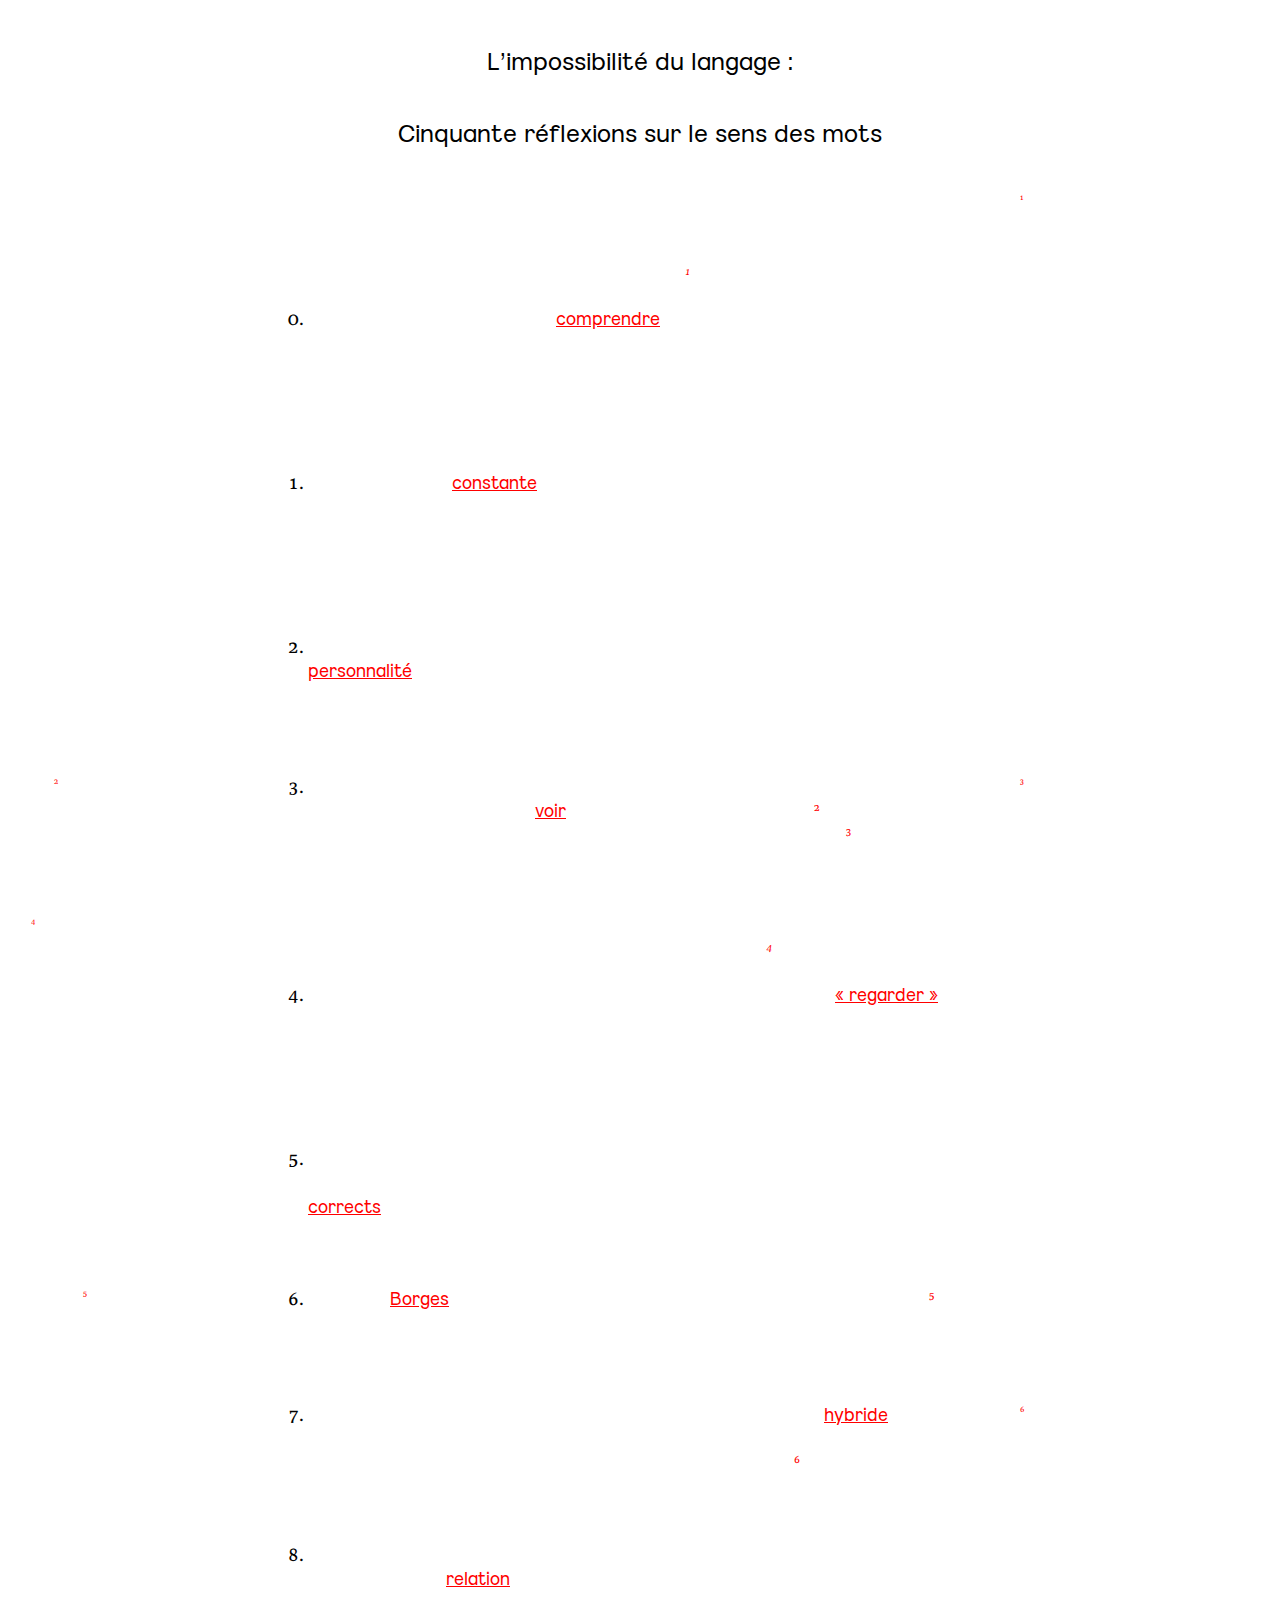
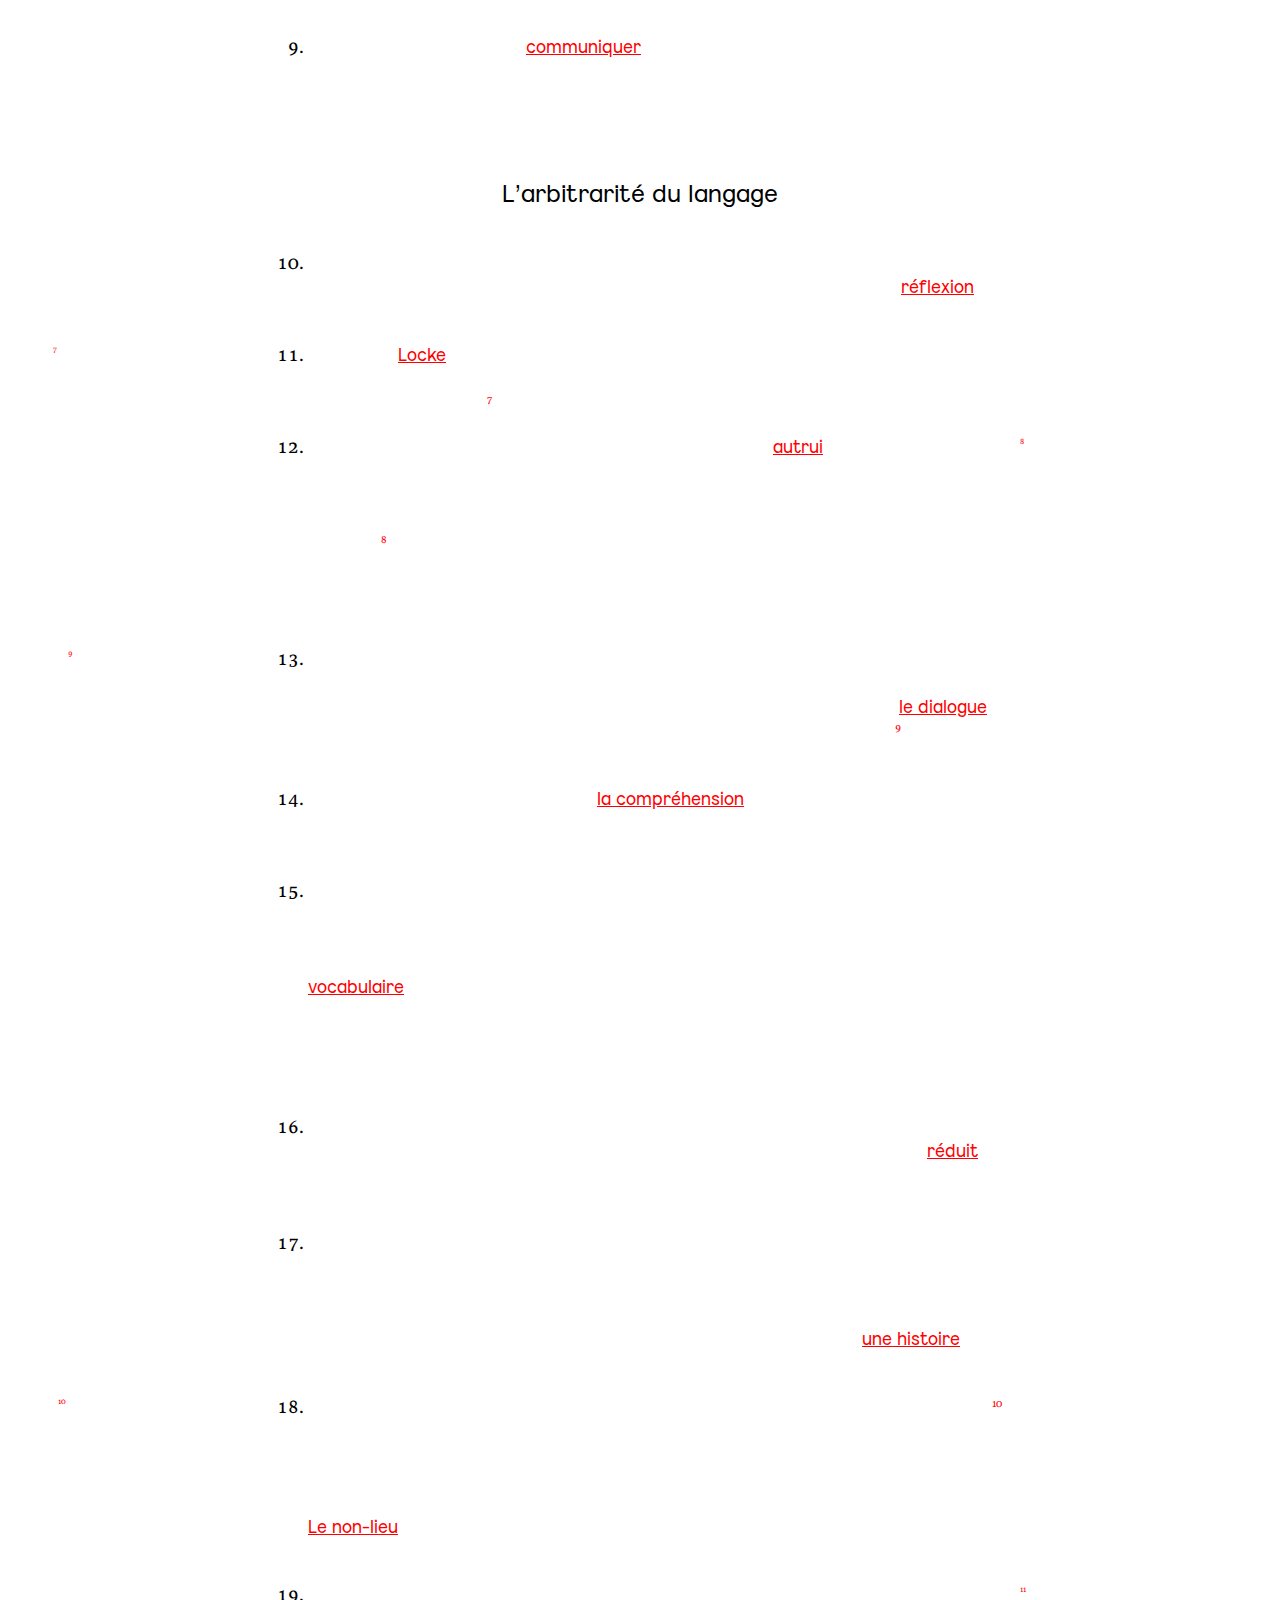
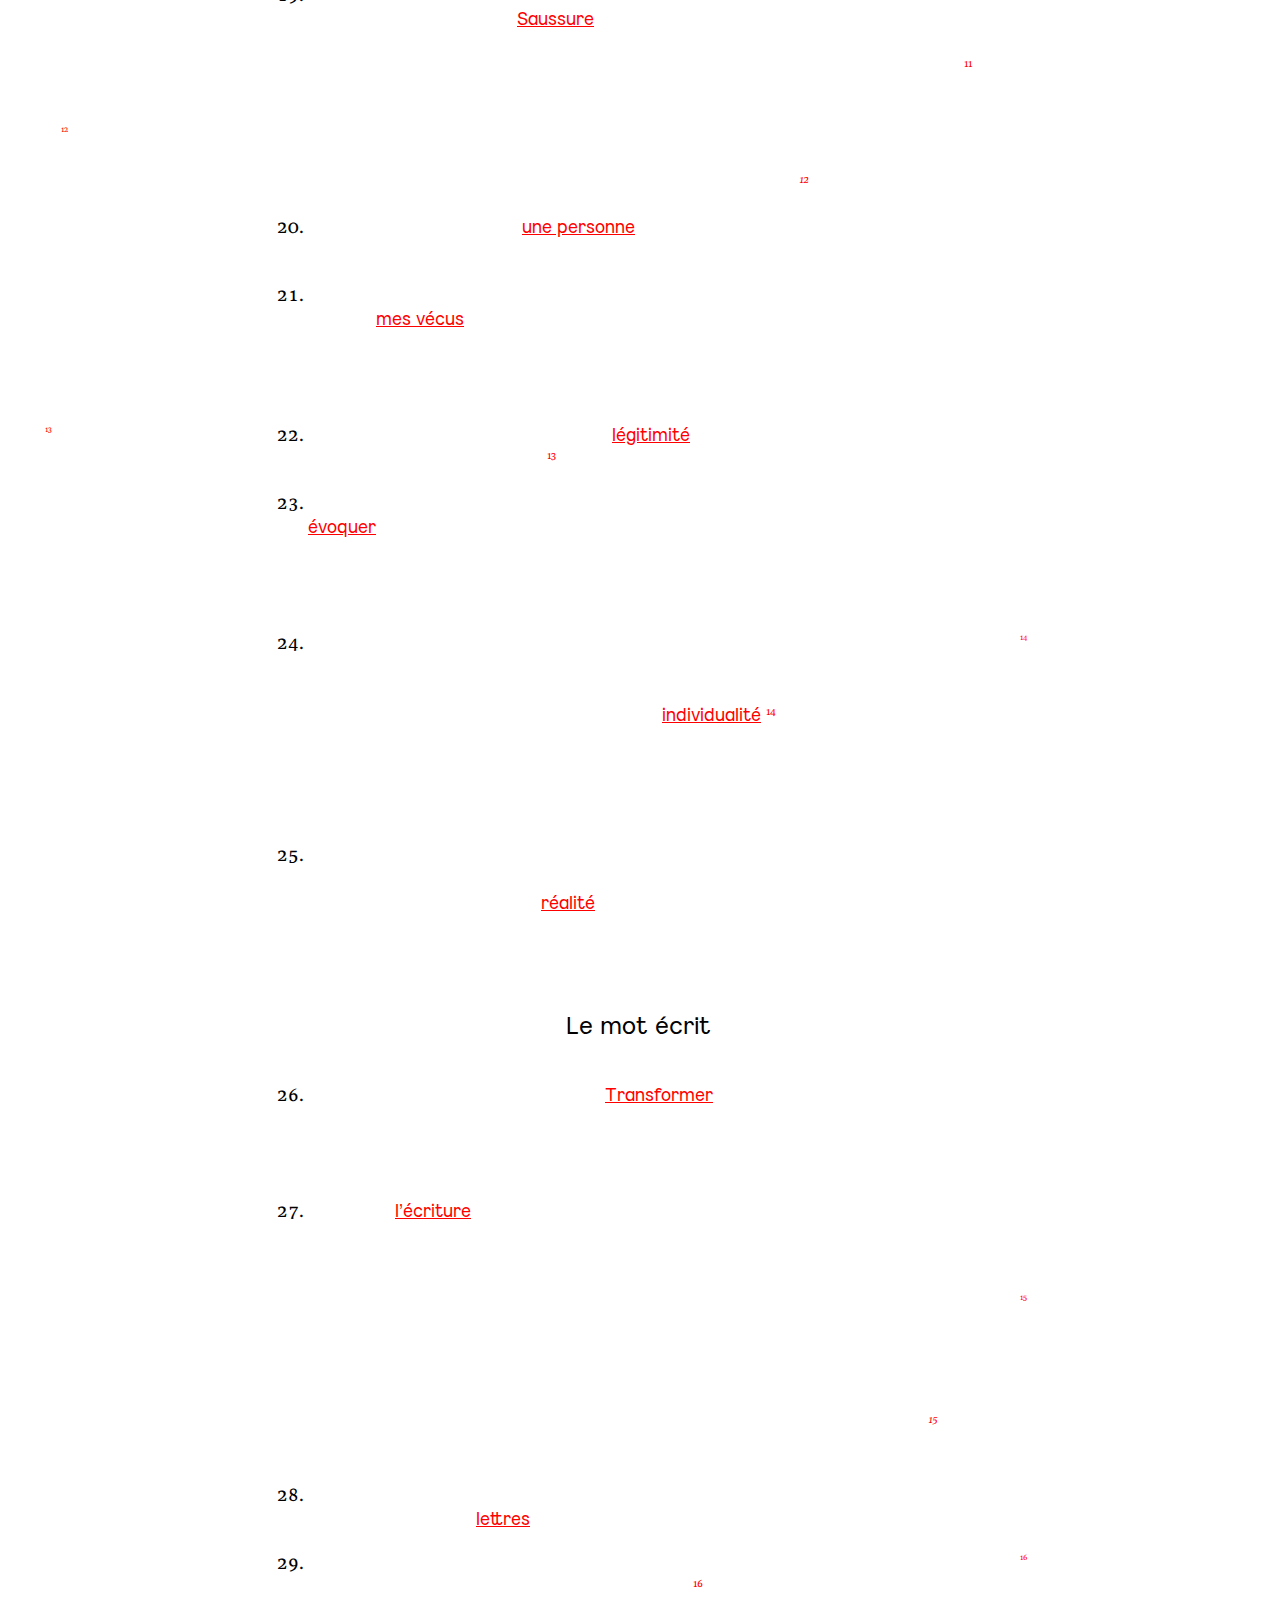
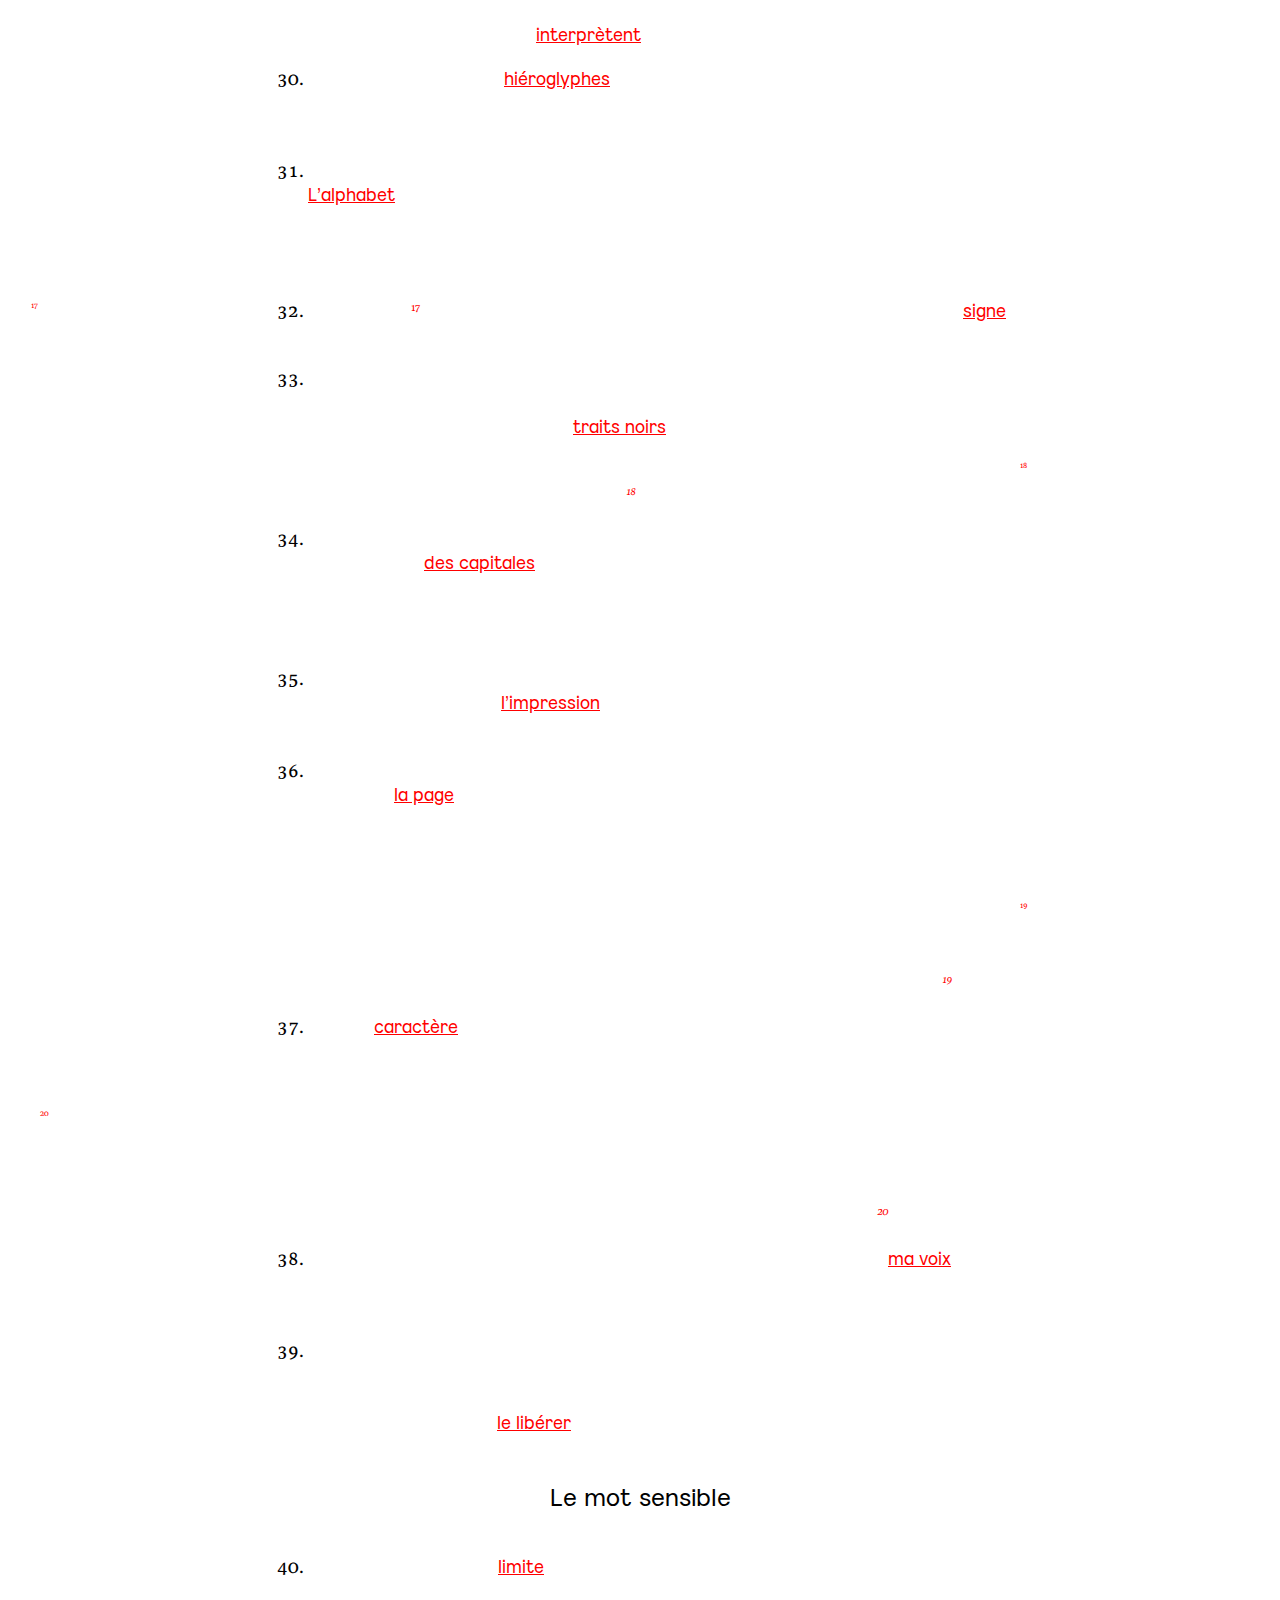
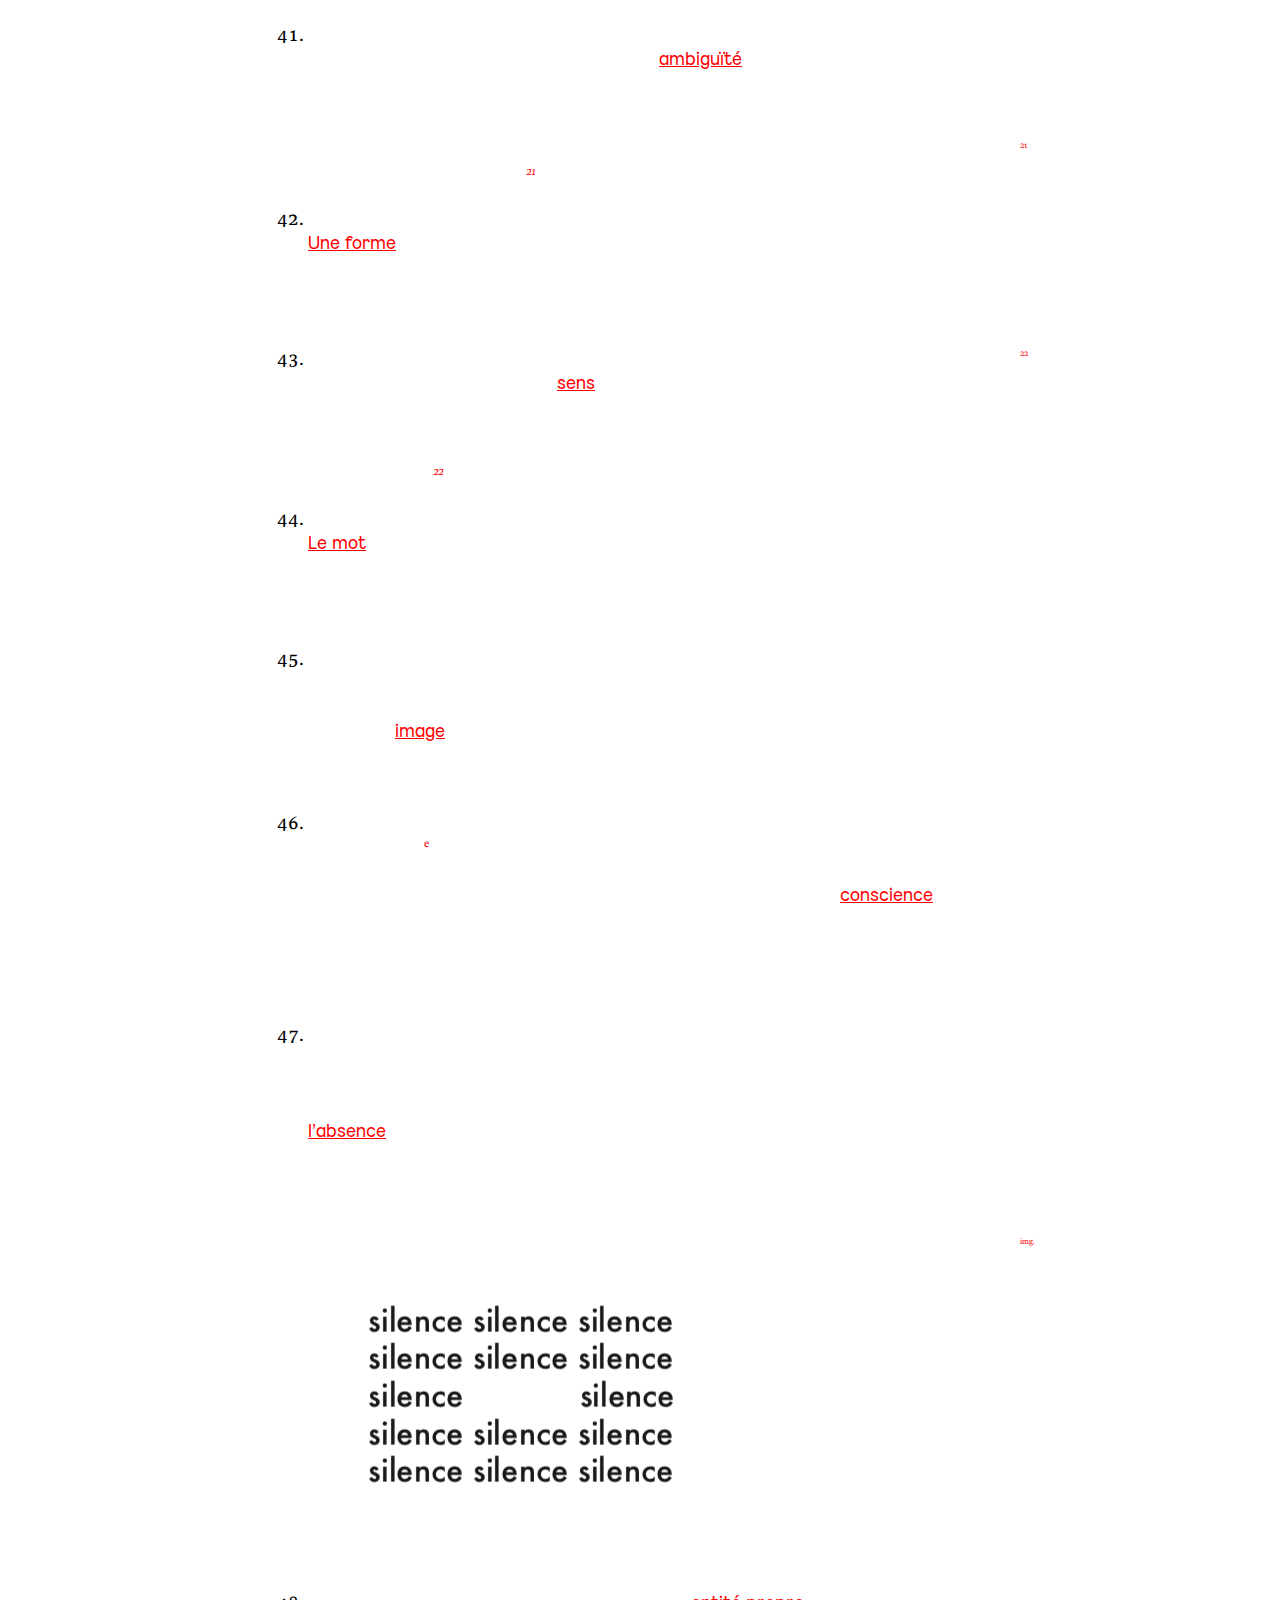
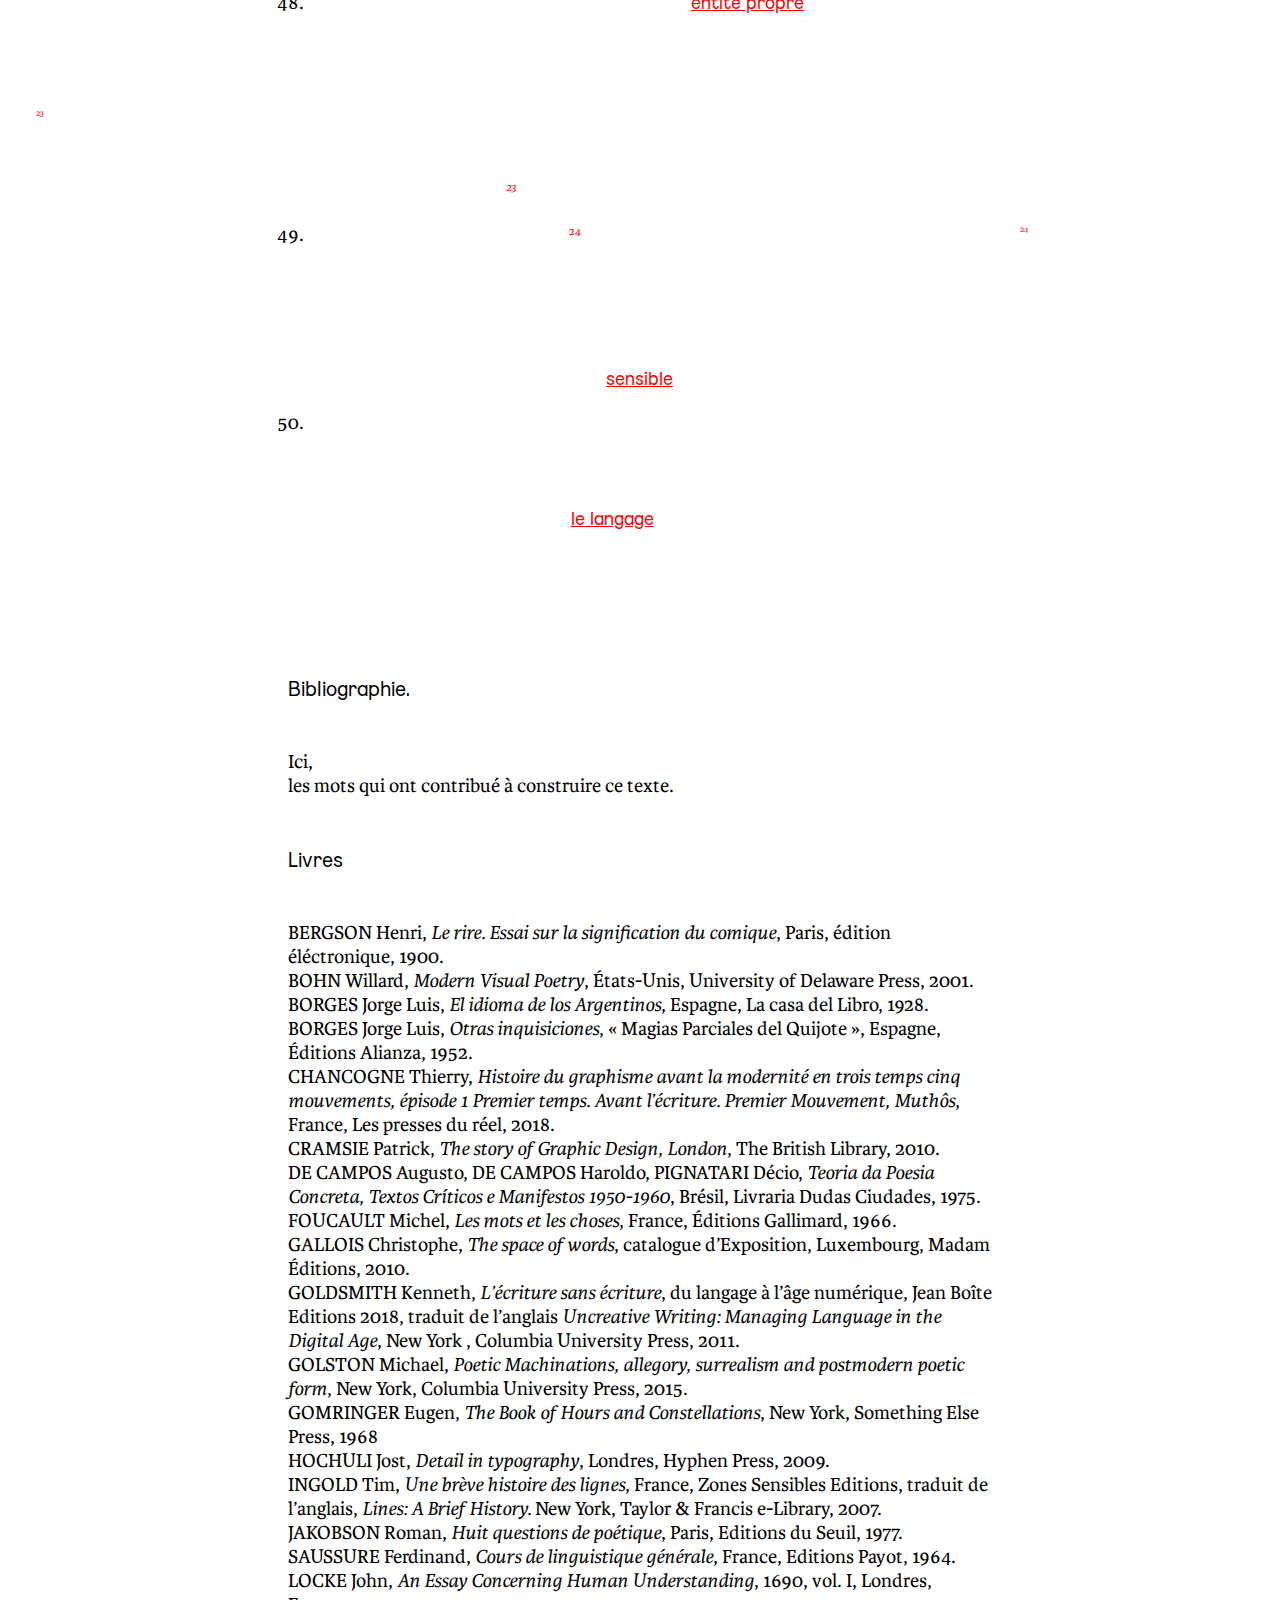
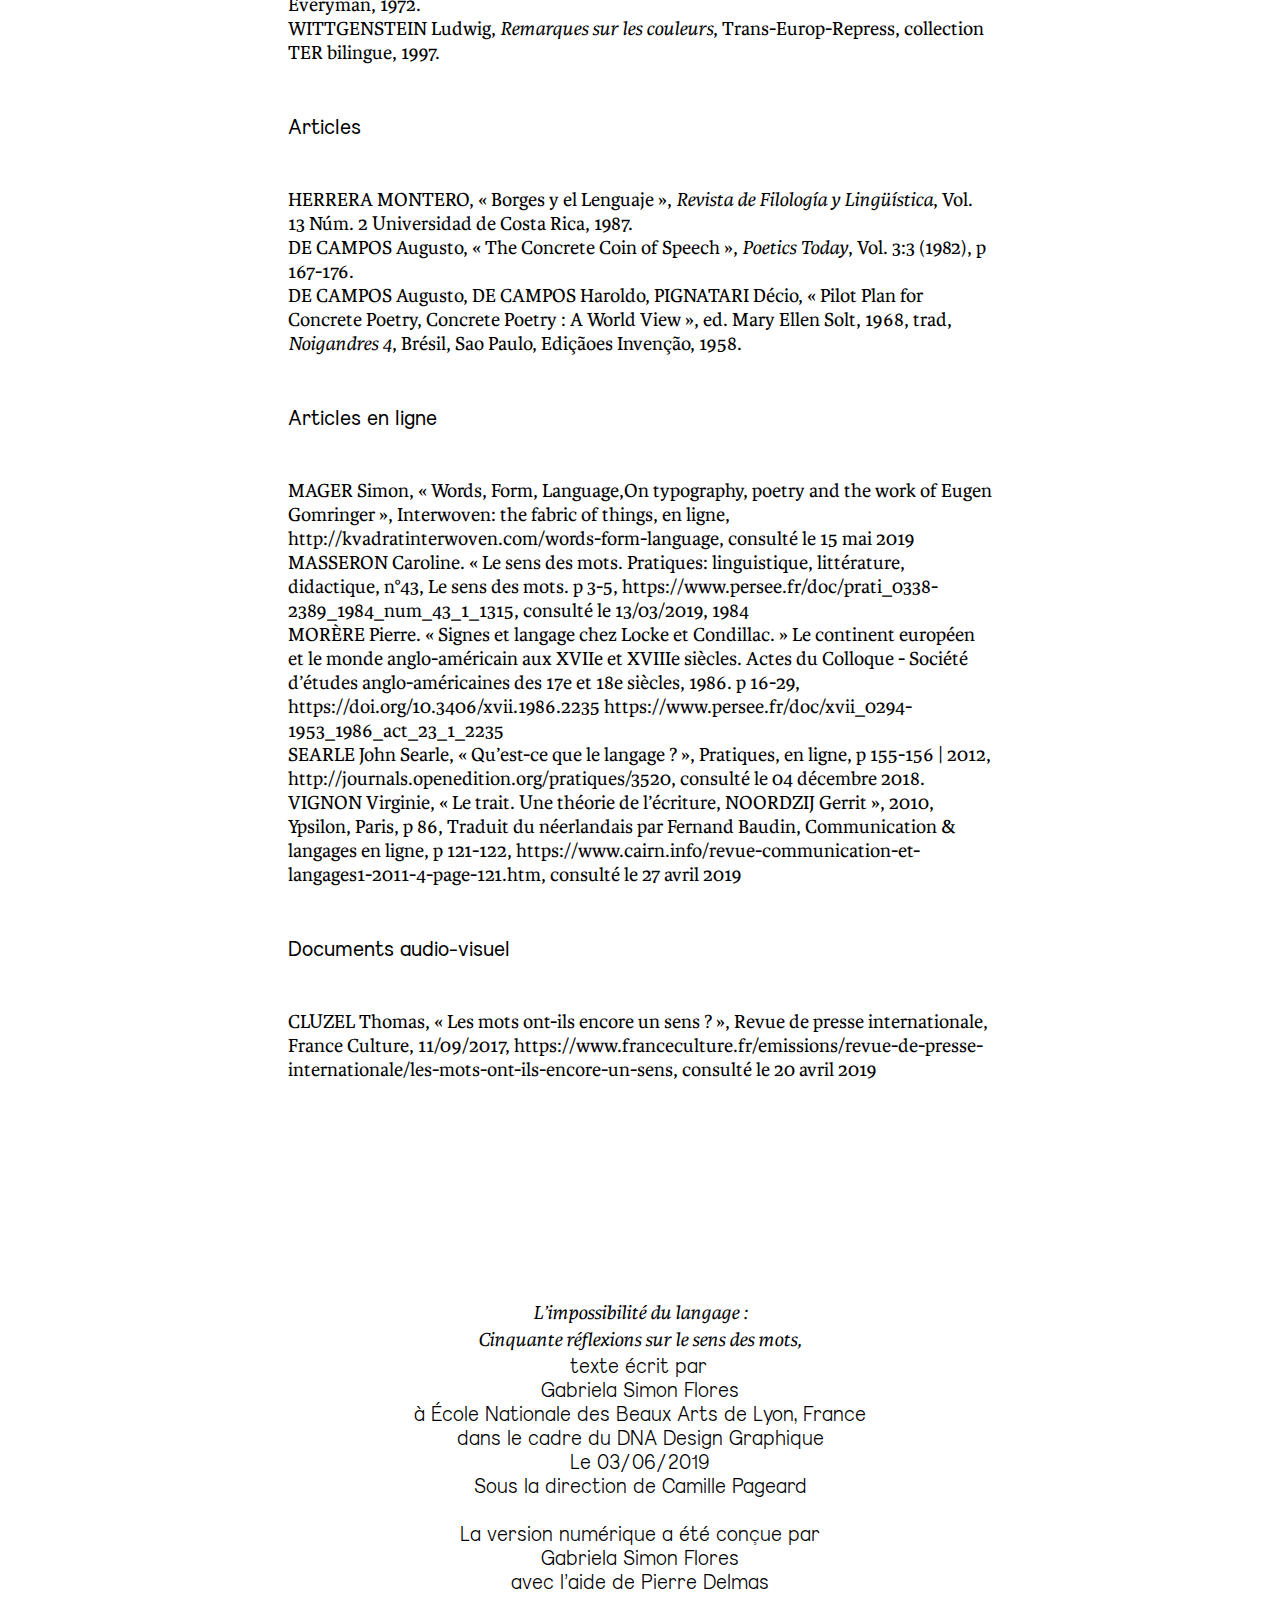
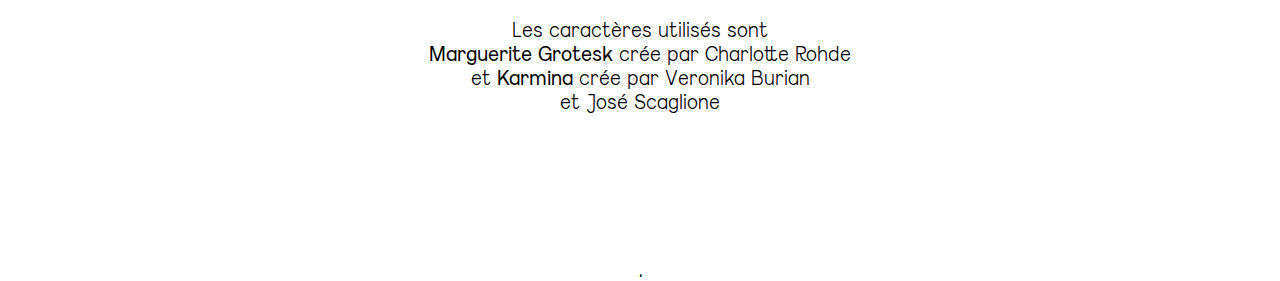
==== commit a14ee39f: "10•06•19" ====
--- a/index.html
+++ b/index.html
@@ -27,7 +27,7 @@
 </blockquote>
 <ol start="0" type="1">
 <li><p>
-<p>J’ai écrit ce texte avec l’idée de <button>comprendre</button> et éclaircir un peu plus les idées et conceptions dispersées que j’avais autour des mots. Ces questionnements que je me fais autour du langage on été depuis toujours au centre de diverses réflexions. À partir de pensées de différents champs d’étude comme la philosophie, la linguistique et le design graphique, et de manière non exhaustive, je cherche à comprendre sa place, ses limites et ses possibilités.</p>
+<p>J’ai écrit ce texte avec l’idée de <button>comprendre</button> et éclaircir un peu plus les idées et conceptions dispersées que j’avais autour des mots. Ces questionnements que je me fais autour du langage on été depuis toujours au centre de diverses réflexions. À partir de pensées de différents champs d’études comme la philosophie, la linguistique et le design graphique, et de manière non exhaustive, je cherche à comprendre sa place, ses limites et ses possibilités.</p>
 </p></li>
 <li><p>La langue est une <button>constante</button> dans ma vie. Quand je passe d’une langue à une autre, j’ai souvent l’impression qu’une autre personne prend le contrôle de mon corps. Ce changement n’est pas violent, mais il se fait discrètement, si discrètement que même moi, j’ai dû mal à m’en rendre compte. La personne qui parle en français n’est plus la même que celle qui parle en espagnol. L’image que j’ai de ces deux femmes est souvent liée à des étapes de ma vie. Plus le temps passe, plus j’ai du mal à les différencier.</p></li>
 <li><p>Si j’imagine que je parle toutes les langues du monde, que chaque langue a une <button>personnalité</button> différente et que chaque personnalité utilise le même mot traduit une centaine de fois, est-ce que le sens de ce même mot est toujours le même ? Est-ce qu’on comprend ce que je veux dire? Est-ce que pour les autres personnes chaque mot a un sens différent ?</p></li>
@@ -47,11 +47,11 @@
 <p><sup>4</sup>Ludwig Wittgenstein, <span class="italic2">Remarques sur les couleurs</span>,Trans-Europ-Repress, collection TER bilingue, 1997, p 76.</p>
 </div>
 <blockquote data-control="voir">
-339.Nous apprenons à employer les expressions «Je vois», «Il voit», etc…avant d’avoir appris à distinguer entre le voir et la cécité.<sup>4</sup>
+339 Nous apprenons à employer les expressions « Je vois », « Il voit », etc…avant d’avoir appris à distinguer entre le voir et la cécité.<sup>4</sup>
 </blockquote>
 <ol start="4" type="1">
-<li><p>Voir c’est l’évidence, ce qui est devant la personne, tandis que <button>regarder</button> va au-delà. J’ai ce même problème avec « Mirar » et « Ver » en espagnol et « See » and « Watch » en anglais. « Estoy mirando a mi alrededor » où c’est plutôt « Estoy viendo a mi alrededor »/ « Je regarde autour de moi » / « I’m seeing around me ». Qu’est-ce que je veux dire avec « Estoy viendo las hojas caer.  » / « Je vois les feuilles tomber », « I’m watching the leaves fall » ?</p></li>
-<li><p>Je me vois encore ces longues nuits en train d’écrire, anxieuse à l’idée des mots que je choisis. J’écris et je change sans cesse les mêmes phrases afin de trouver les mots <button>corrects</button>. Je peux passer des heures à me concentrer sur l’adjectif <span style="text-decoration:line-through;">nécessaire</span>/juste/<span style="text-decoration:line-through;">déterminé</span>, trouver la combinaison syntaxique parfaite qui me permet de dire tout sans rien dire.</p></li>
+<li><p>« Voir » c’est l’évidence, ce qui est devant la personne, tandis que <button>» regarder « </button> va au-delà. J’ai ce même problème avec « Mirar » et « Ver » en espagnol et « See » and « Watch » en anglais. « Estoy mirando a mi alrededor » où c’est plutôt « Estoy viendo a mi alrededor »/ « Je regarde autour de moi » / « I’m seeing around me ». Est-ce que je sais ce que je veux vraiment dire avec « Estoy viendo las hojas caer.  » / « Je vois les feuilles tomber », « I’m watching the leaves fall » ?</p></li>
+<li><p>Je me vois encore ces longues nuits en train d’écrire, anxieuse à l’idée des mots que je choisis. J’écris et je change sans cesse les mêmes phrases afin de trouver les mots <button>corrects</button>. Je peux passer des heures à me concentrer sur l’adjectif <span style="text-decoration:line-through;">nécessaire</span>/juste/<span style="text-decoration:line-through;">déterminé</span>, trouver la combinaison syntaxique parfaite qui me permet de tout dire sans rien dire.</p></li>
 </ol>
 <div class="habillage" data-control="Borges">
 <p><sup>5</sup><span class="italic2">La racine fondamentalement</br> magique et esthétique du langage;</br> son impossibilité, toujours successive pour capter et exprimer le monde simultanément (problème posé par Kant) ; l’inévitabilité du langage par notre traitement avec le monde; son aspect purement mécanique, la nécessité d’exprimer des vécus personnelles à travers des symboles communs; la polygénie des mots, l’impossibilité de contrôler les connotations des mots pour chaque personne, etc.</span> (Traduction de l’espagnol) Bernal Herrera Montero, « Borges y el Lenguaje », <span class="italic2">Revista de Filología y Lingüística </span>, Vol. 13 Núm. 2 Universidad de Costa Rica, 1987, p 7-23.</p>
@@ -84,7 +84,7 @@
 </p></li>
 </ol>
 <div class="habillage2" data-control="autrui">
-<p><sup>8</sup><span class="italic2">Recueil des mots d’une langue ou d’un domaine de l’activité humaine, réunis selon une nomenclature d’importance variable et présentés généralement par ordre alphabétique, fournissant sur chaque mot un certain nombre d’informations relatives à son sens et à son emploi et destiné à un public défini. </span><span class="italic2">Dictionnaire</span>, Definition en ligne, http://www.cnrtl.fr/definition/dictionnaire, consulté 15 avril 2019</p>
+<p><sup>8</sup><span class="italic2">Recueil des mots d’une langue ou d’un domaine de l’activité humaine, réunis selon une nomenclature d’importance variable et présentés généralement par ordre alphabétique, fournissant sur chaque mot un certain nombre d’informations relatives à son sens et à son emploi et destiné à un public défini. </span></br><span class="italic2">Dictionnaire</span>, Definition en ligne, http://www.cnrtl.fr/definition/dictionnaire, consulté 15 avril 2019</p>
 </div>
 <ol start="12" type="1">
 <li><p>
@@ -92,21 +92,21 @@
 </p></li>
 </ol>
 <div class="habillage" data-control="le dialogue">
-<p><sup>9</sup><span class="italic2">L’intersubjectivité est un thème </br>utilisé par Kant dans « Critique de la faculté de juger » pour se référer à l’être-avec-autrui. Il dis que les hommes sont des sujets pensants capables de prendre en considération la pensée d’autrui dans leur jugement propre. Merleau-Ponty avait souligné d’emblée le caractère intersubjectif de la perception, du langage, de l’exercice des libertés en situation.</span> Henry Duméry, « INTERSUBJECTIVITÉ », <span class="italic2">Encyclopædia Universalis</span> en ligne, consulté le 10 avril 2019.</p>
+<p><sup>9</sup><span class="italic2">L’intersubjectivité est un thème </br>utilisé par Kant dans « Critique de la faculté de juger » pour se référer à l’être-avec-autrui. Il dit que les hommes sont des sujets pensants capables de prendre en considération la pensée d’autrui dans leur jugement propre. Merleau-Ponty avait souligné d’emblée le caractère intersubjectif de la perception, du langage, de l’exercice des libertés en situation.</span> Henry Duméry, « INTERSUBJECTIVITÉ », <span class="italic2">Encyclopædia Universalis</span> en ligne, Consulté le 10 avril 2019.</p>
 </div>
 <ol start="13" type="1">
-<li><p>Je comprends en quoi ces interactions et ce rapport aux autres, qui nous permettent de construire notre pensée et ne pas seulement la conditionner. C’est par « l’intersubjectivité », de cette relation qu’on se « nourrit. » C’est aussi pourquoi <button>le dialogue</button> a une place si importante, il permet d’intégrer autrui au « je » et vice-versa.<sup>9</sup> Toutes les limites et les possibilités du langage sont définies par ces échanges.</p></li>
-<li><p>Comment concevoir l’échange sans <button>la compréhension</button> ? On a tous besoin de se communiquer et se faire comprendre. Même maintenant, je suis en train d’utiliser les mots qui ont été mis à ma disposition.</p></li>
-<li><p>J’ai appris ces mots à l’école. La première étape de mon éducation a été conditionnée par tout ce qui m’a entouré : je suis née en Équateur où j’ai grandi en écoutant les gens parler en espagnol. Le français est arrivé après. C’est peut-être cette deuxième étape qui a fait que je me rappelle encore les fiches de <button>vocabulaire</button>. Poisson avec l’image d’un poisson orange. Chaise avec l’image d’une chaise blanche. Fleur avec l’image d’une fleur rouge. J’ai dû apprendre que « una flor » est aussi « une fleure » et que la couleur « rojo » est aussi du « rouge », mais que ce rouge peut être le même dans n’importe quelle langue mais qu’il n’est pas toujours le même rouge pour une autre personne.</p></li>
+<li><p>Je comprends en quoi ces interactions et ce rapport aux autres, nous permettent de construire notre pensée et de ne pas seulement la conditionner. C’est par « l’intersubjectivité », que cette relation se « nourrit. » C’est aussi pourquoi <button>le dialogue</button> a une place si importante, il permet d’intégrer autrui au « je » et vice-versa.<sup>9</sup> Toutes les limites et les possibilités du langage sont définies par ces échanges.</p></li>
+<li><p>Comment concevoir l’échange sans <button>la compréhension</button> ? On a tous besoin de se communiquer et de se faire comprendre. Même maintenant, je suis en train d’utiliser les mots qui ont été mis à ma disposition.</p></li>
+<li><p>J’ai appris ces mots, que je suis entrain d’utiliser, à l’école. La première étape de mon éducation a été conditionnée par tout ce qui m’a entouré : je suis née en Équateur où j’ai grandi en écoutant les gens parler en espagnol. Le français est arrivé après. C’est peut-être cette deuxième étape qui a fait que je me rappelle encore les fiches de <button>vocabulaire</button>. « Poisson avec l’image d’un poisson orange ». « Chaise avec l’image d’une chaise blanche ». « Fleur avec l’image d’une fleur rouge ». J’ai dû apprendre que « una flor » est aussi « une fleure » et que la couleur « rojo » est aussi du « rouge », et que ce rouge peut être le même dans n’importe quelle langue, mais qu’il n’est pas toujours le même rouge pour une autre personne.</p></li>
 <li><p>Les mots n’ont pas de raison, je ne me suis rendue compte de ça qu’après. Quand j’ai commencé à parler de plus en plus en français j’ai compris comment tout est <button>réduit</button> par le langage. Et qu’un mot n’existe pas tout seul, mais qu’il n’est que le concept qu’on lui donne.</p></li>
 <li><p>Il y a un an, pendant l’été 2018, j’ai eu une conversation à Paris. Cette conversation a commencé juste après minuit devant la Gare de Lyon et elle a duré des heures. Elle s’est faite avec quelqu’un que je connaissais très bien. Il me parlait d’une fille, d’une nuit, d’un appartement. J’avais du mal à imaginer cette fille dans cet appartement. Comme si la fille et l’appartement n’existaient que dans une histoire, <button>une histoire</button> lointaine qui n’existait que dans cette conversation.</p></li>
 </ol>
 <div class="habillage" data-control="Le non-lieu">
-<p><sup>10</sup><span class="italic2">Peut-être vaut-il mieux fixer une bonne fois l’identité des personnages présents ou indiqués, pour ne pas nous embrouiller à l’infini das ces désignations flottantes, un peu abstraites, toujours susceptibles d’équivoques et de dédoublement : « le peintre », « les personnages », « les modèles », « les spectateurs », « les images ».</span> Michel Foucault, <span class="italic2">Les mots et les choses</span>,France, Éditions Gallimard, 1966, p 124-25.</p>
+<p><sup>10</sup><span class="italic2">Peut-être vaut-il mieux fixer une bonne fois l’identité des personnages présents ou indiqués, pour ne pas nous embrouiller à l’infini dans ces désignations flottantes, un peu abstraites, toujours susceptibles d’équivoques et de dédoublement : « le peintre », « les personnages », « les modèles », « les spectateurs », « les images ».</span> Michel Foucault, <span class="italic2">Les mots et les choses</span>, France, Éditions Gallimard, 1966, p 124-25.</p>
 </div>
 <ol start="18" type="1">
 <li><p>
-L’espace de l’histoire. L’espace créé par le biais du langage. Dans <span class="italic">Les Mots et les choses</span><sup>10</sup>, Foucault tente de faire la description la plus fidèle possible de l’œuvre de « Las Meninas » de Diego Velázquez. Cette description faite par le langage est imprécise, « flottante » parce que le discours ne permet pas de recréer la même scène. La description devient un « non-lieu », la rencontre entre la réalité et l’imaginaire. <button>Le non-lieu</button>, mis en place par le récit, prend comme point de départ le réel pour créer une tension entre la réalité et le sujet grâce à la parole.
+L’espace de l’histoire. L’espace créé par le biais du langage. Dans <span class="italic">Les Mots et les choses</span>,<sup>10</sup> Foucault tente de faire la description la plus fidèle possible de l’œuvre de <span class="italic">Las Meninas</span> de Diego Velázquez. Cette description faite par le langage est toujours imprécise, « flottante » parce que le discours ne permet pas de recréer la même scène. La description devient un « non-lieu », la rencontre entre la réalité et l’imaginaire. <button>Le non-lieu</button>, mis en place par le récit, prend comme point de départ le réel pour créer une tension entre la réalité et le sujet, grâce à la parole.
 </p></li>
 </ol>
 <div class="habillage2" data-control="Saussure">
@@ -114,7 +114,7 @@
 </div>
 <ol start="19" type="1">
 <li><p>
-Un des premiers cours que j’ai pris à l’Université portait sur la sémiologie. J’ai appris que la « fille » c’est ce que <button>Saussure</button> appelle un signe, et qu’il est divisé en deux parties: le Signifiant qui est l’image acoustique, le mot en soi, « l’aspect matériel » et le signifié qui est attribué au concept que l’on a d’une fille, « l’aspect conceptuel ».<sup>11</sup> Et j’ai surtout compris que le lien entre les deux est arbitraire.</li>
+Un des premiers cours que j’ai pris à l’Université portait sur la sémiologie. J’ai appris que la « fille » c’est ce que <button>Saussure</button> appelle un signe, et qu’il est divisé en deux parties : le Signifiant qui est l’image acoustique, le mot en soi, « l’aspect matériel » et le signifié qui est attribué au concept que l’on a d’une fille, « l’aspect conceptuel ».<sup>11</sup> J’ai surtout compris que le lien entre les deux est arbitraire.</li>
 </ol>
 <div class="habillage" data-control="Saussure">
 <p><sup>12</sup>Thierry Chancogne, <span class="italic2">Histoire du graphisme avant la modernité en trois temps cinq mouvements, épisode 1 Muthôs</span>, Frane, Les presses du réel, France, 2018, p 60.</p>
@@ -123,28 +123,28 @@
 Aujourd’hui les linguistes, à l’inverse de Socrate, nous disent que la forme sonore et écrite du mot est arbitraire. Par là, ils veulent souligner une opposition que notre culture juge majeure entre les mots et les images.<sup>12</sup>
 </blockquote>
 <ol start="20" type="1">
-<li><p>Je me demande, comment <button>une personne</button> qui peut être si importante pour moi ou une personne que je ne connais même pas peuvent devenir le même « il » ou « elle. »</p></li>
+<li><p>Je me demande, comment <button>une personne</button> qui peut être si importante pour moi, ou une personne que je ne connais même pas, peuvent devenir le même « il » ou « elle. »</p></li>
 <li><p>« Tes mots ne sont pas les mêmes que les miens. » Je ne suis pas sûre que les mots que j’utilise, <button>mes vécus </button> et mes sentiments soient pareils. Je me suis trouvée avec l’impossibilité de transmettre exactement ce que je voulais dire. La personne en face de moi, n’aurait pas utilisé le mot « joie » mais plutôt « désir », et quand moi j’ai parlé de « joie » je voulais dire « peur ».</p></li>
 </ol>
 <div class="habillage" data-control="légitimité">
 <p><sup>13</sup> <span class="italic2">On a tous subit, un jour ou l’autre, ces inévitables débats où une dame, avec surabondance d’interjections et anacoluthes, jure que le mot lune est plus (ou moins) expressif que le mot moon. Au-delà de l’indéniable observation que le monosyllabique moon est peut-être plus apte à représenter un objet très simple que le mot disyllabique luna, rien n’est possible d’ajouter à ces débats; mis à part les mots composés et les dérivations, tous les idiomes du monde (sans exclure le volapük de Johann Martin Schleyer et la romantique interlingua de Peano) sont également inexpressifs. (Wilkins)</span> Jorge Luis Borges, <span class="italic2">Otras inquisiciones</span>, « El idioma analítico de John Wilkins », Espagne, Éditions Alianza, 1952, p 60.</p>
 </div>
 <ol start="22" type="1">
-<li><p>Pourquoi le mot fleur aurait-il plus de <button>légitimité</button> que le mot flor, où le mot moon aurais plus de sens que le mot lune ?<sup>13</sup></p></li>
+<li><p>Pourquoi le mot fleur aurait-il plus de <button>légitimité</button> que le mot flor ? Où le mot moon aurais plus de sens que le mot lune ?<sup>13</sup></p></li>
 <li><p>Un mot n’a pas plus de sens qu’un autre. Ils n’évoquent pas vraiment ce qu’ils veulent <button>évoquer</button>, et ils n’évoquent pas la même chose pour deux personnes différentes. Je pourrais passer des heures à décrire comment « le ciel était bleu » ou seulement dire que « les silencieuses rues ce soir d’été. » Le moment ne devient qu’un bout d’une histoire. Un récit. Inspiré d’un vrai moment mais qui n’est néanmoins que ça.</p></li>
 </ol>
 <div class="habillage2" data-control="individualité">
 <p><sup>14</sup><span class="italic2">Quand nous éprouvons de l’amour ou de la haine, quand nous nous sentons joyeux ou tristes, est-ce bien notre sentiment lui-même qui arrive à notre conscience avec les mille nuances fugitives et les mille résonances profondes qui en font quelque chose d’absolument nôtre ? Nous serions alors tous romanciers, tous poètes, tous musiciens. Mais, le plus souvent, nous n’apercevons de notre état d’âme que son déploiement extérieur. Nous ne saisissons de nos sentiments que leur aspect impersonnel, celui que le langage a pu noter une fois pour toutes parce qu’il est à peu près le même dans les mêmes conditions, pour tous les hommes. Ainsi, jusque dans notre propre individu, l’individualité nous échappe. »</span> Henri Bergson, <span class="italic2">Le rire. Essai sur la signification du comique</span>, Paris, édition électronique, 1900, p 67.</p>
 </div>
 <ol start="24" type="1">
-<li><p>Puis-je dire : « je suis triste » et ne rien dire d’autre ? La personne en face va-t-elle comprendre pourquoi ? Que cette tristesse n’est pas que de la tristesse mais un sentiment que je n’arrive pas à identifier ? On réduit les sentiments à des sentiments universels. Bergsoninsiste sur cette perte d’<button>individualité</button>.<sup>14</sup> L’individualité n’est pas uniquement dans le ressenti du moment, mais aussi la polysémie des mots et l’impossibilité de contrôler la connotation que les autres personnes ont de chaque mot. Même si le langage est un moyen de communication, le sens qu’une personne attribue à un mot nous échappe.</p></li>
-<li><p>Je fais souvent l’erreur de croire que mes paroles sont les mêmes que mes pensées et que mes pensées sont les mêmes que celles des autres. C’est par cette distance que le langage crée sa propre <button>réalité</button>. L’écrit, moyen pour transcrire les paroles, ne fait pas que traduire la réalité. Les mots écrits peuvent gagner des attributs qui leur sont propres.</p></li>
+<li><p>Puis-je dire : « je suis triste » et ne rien dire d’autre ? La personne en face va-t-elle comprendre pourquoi ? Que cette tristesse n’est pas que de la tristesse mais un sentiment que je n’arrive pas à identifier ? On réduit les sentiments à des sentiments universels. Bergson insiste sur cette perte d’<button>individualité</button>.<sup>14</sup> L’individualité n’est pas uniquement dans le ressenti du moment, mais aussi par la polysémie des mots et l’impossibilité de contrôler la connotation que les autres personnes ont de chaque mot. Même si le langage est un moyen de communication, le sens qu’une personne attribue à un mot nous échappe.</p></li>
+<li><p>Je fais souvent l’erreur de croire que mes paroles sont les mêmes que mes pensées, ou que mes pensées sont les mêmes que celles des autres. C’est par cette distance que le langage crée sa propre <button>réalité</button>. L’écrit, moyen pour transcrire les paroles, ne fait pas que traduire la réalité. Les mots écrits peuvent gagner des attributs qui leur sont propres.</p></li>
 </ol>
 <h1 id="le-mot-écrit">Le mot écrit</h1>
 <ol start="26" type="1">
 <li><p>Je peux écrire sur mes nuits de Paris. <button>Transformer</button> un moment, une personne en une seule lettre. Figer les conversations que j’ai eu, garder les lectures qui m’ont aidées à construire cette réflexion. Quand j’écris, les sons deviennent des idées avec des formes visuelles et matérielles.</p></li>
 <li><p>
-<p>On définit <button>l’écriture</button> comme une représentation construite du langage par une suite de signes graphiques. C’est un système avec des signes pré-établis, encadré par des règles.</p></li>
+<p>On définit <button>l’écriture</button> comme une représentation construite du langage par une suite de signes graphiques. C’est un système avec des signes pré-établis, encadré par des règles que lui sont propres.</p></li>
 </ol>
 <div class="habillage2" data-control="l’écriture">
 <p><sup>15</sup>Ferdinand Saussure, <span class="italic2">Cours de linguistique générale</span>, France, Editions Payot, 1964, p 45.</p>
@@ -155,7 +155,7 @@
 </p>
 <ol start="28" type="1">
 <li><p>
-Comment définit-on les formes pour chaque son, que chaque son soit une lettre ? Que chaque ensemble de <button>lettres</button> forme un mot et que ces mots aient du sens ?
+Comment définit-on les formes pour chaque son? Que chaque son soit une lettre ? Que chaque ensemble de <button>lettres</button> forme un mot et que ces mots aient du sens ?
 </p></li>
 </ol>
 <div class="habillage2" data-control="interprètent">
@@ -164,16 +164,16 @@
 <ol start="29" type="1">
 <li><p>Une histoire de l’écriture se fait de manière progressive, des premières traces, jusqu’aux caractères numériques d’aujourd’hui.<sup>16</sup> Quand on écrit, on ne se demande pas s’il existe des écritures différentes de celle-ci, on ne se demande pas comment ces autres formes d’écriture <button>interprètent</button> le langage.</p></li>
 <li><p>
-<p>Les pictogrammes et les <button>hiéroglyphes</button> de l’écriture égyptienne utilisent des formes simplifiées d’objets de la vie réelle; ils sont codifiés par des correspondances de sonorités et d’actions. Par correspondance, une chouette est l’équivalent d’un m et une jambe du b.</p>
-</p></li>
-<li><p>Quand je dessine un « t », avec cette forme je ne cherche pas à représenter une épée, ou un parapluie. <button>L’alphabet</button> latin s’éloigne complètement des formes des objets existants. On suit une logique géométrique. Dans les exercices d’écriture manuscrite, on apprend qu’une suite de vagues forment un « c », que le « e » est une boucle et qu’on utilise un seul point pour différencier la ligne du « i » du « l ».</p></li>
+<p>Les pictogrammes et les <button>hiéroglyphes</button> de l’écriture égyptienne utilisent des formes simplifiées d’objets de la vie réelle; ils sont codifiés par des correspondances de sonorités et d’actions. Une chouette est l’équivalent d’un « m » et une jambe du « b. »</p>
+</p></li>
+<li><p>Quand je dessine un « t », je ne cherche pas à représenter une épée, ou un parapluie. <button>L’alphabet</button> latin s’éloigne complètement des formes des objets existants. On suit une logique géométrique. Dans les exercices d’écriture manuscrite, on apprend qu’une suite de vagues forment un « c », que le « e » est une boucle et qu’on utilise un seul point pour différencier la ligne du « i » du « l ».</p></li>
 </ol>
 <div class="habillage" data-control="signe">
 <p><sup>17</sup>Gerrit Noordzij, <span class="italic2">Le trait. Une théorie de l’écriture</span>, France, Ypfilon éditeur, Traduit du néerlandais par Fernand Baudin, 2010</p>
 </div>
 <ol start="32" type="1">
 <li><p>Dans <span class="italic">Le trait</span><sup>17</sup> de Gerrit Noordzij, on peut voir en quoi le sens que l’on attribue au <button>signe</button> [A] a changé du logographique, au syllabique, au phonétique.</p></li>
-<li><p>Je me suis tellement habituée à l’usage courant des mots que des fois j’oublie leur forme. On oublie que les mots qui ont tant de sens et de signification pour nous ne sont que de l’espace blanc et des <button>traits noirs</button>.</p></li>
+<li><p>Je me suis tellement habituée à l’usage courant des mots que des fois j’oublie leur forme. On oublie que les mots qui ont tant de sens et de signification pour nous, ne sont que de l’espace blanc et des <button>traits noirs</button>.</p></li>
 </ol>
 <div class="habillage2" data-control="traits noirs">
 <p><sup>18</sup>Gerrit Noordzij, <span class="italic2">Le trait. Une théorie de l’écriture</span>, France, Ypfilon éditeur, Traduit du néerlandais par Fernand Baudin, 2010, p 41.<span class="italic2"></p>
@@ -182,19 +182,19 @@
 Lorsque l’enfant apprend à lire, il apprend à faire le lien entre les mots de l’écriture et les mots de la langue<sup>18</sup>
 </blockquote>
 <ol start="34" type="1">
-<li><p>Pendant une période de deux ans j’ai travaillé avec une artiste qui a fait le choix de ne pas utiliser <button>des capitales</button>, ni dans ses œuvres, ni dans les titres de ses oeuvres. J’ai vu la différence que cela faisait. Les capitales, chose qui nous semble si évident dans l’écriture n’est qu’une convention établie, si cela change, si on prend un peu de distance, notre perception peut changer aussi.</p></li>
-<li><p>Le « a » de « argent » est exactement le même que celui de « amar » en espagnol et « art » en anglais. Grâce à <button>l’impression</button> même si j’écris une centaine de fois le même mot, celui-ci ne va pas changer.</p></li>
-<li><p>La raison pour laquelle l’écriture réussit à se distinguer de la parole est parce qu’elle est fixée dans <button>la page</button>. Elle permet de la démultiplier, de la préserver dans le temps et lui donner un autre niveau de lecture. Même si pour Saussure (voir point 27), le mot écrit n’est qu’une représentation de la parole, il ne faut pas nier que c’est aussi une forme avec une image en lui-même.</p></li>
+<li><p>Pendant une période de deux ans, j’ai travaillé avec une artiste qui a fait le choix de ne pas utiliser <button>des capitales</button>, ni dans ses œuvres, ni dans les titres de ses oeuvres. J’ai vu la différence que cela faisait. Les capitales, chose qui nous semble si évident dans l’écriture, n’est qu’une convention établie. Si cela change, si on prend un peu de distance, notre perception peut changer aussi.</p></li>
+<li><p>Le « a » de « argent » est exactement le même que celui de « amar » en espagnol et « art » en anglais. Grâce à <button>l’impression</button>, même si j’écris une centaine de fois le même mot, celui-ci ne va pas changer.</p></li>
+<li><p>La raison pour laquelle l’écriture réussit à se distinguer de la parole est parce qu’elle est fixée dans <button>la page</button>. Elle permet de la démultiplier, de la préserver dans le temps, et lui donner un autre niveau de lecture. Même si pour Saussure (voir point 27.), le mot écrit n’est qu’une représentation de la parole, il ne faut pas nier que c’est aussi une forme avec une image en lui-même.</p></li>
 </ol>
 <div class="habillage2" data-control="la page">
-<p><sup>19</sup>Tim Ingold, <span class="italic2">Une brève histoire des lignes</span>, France, Zones Sensibles Editions, trad. de l’anglais, <span class="italic2">Lines: A Brief History.</span> New York, Taylor &amp; Francis e-Library, 2007, p 17.</p>
+<p><sup>19</sup>Tim Ingold, <span class="italic2">Une brève histoire des lignes</span>, France, Zones Sensibles Editions, trad. de l’anglais, <span class="italic2">Lines : A Brief History.</span> New York, Taylor &amp; Francis e-Library, 2007, p 17.</p>
 </div>
 <blockquote data-control="la page">
 Comme beaucoup d’autres linguistes à sa suite, Saussure considérait que l’écriture était simplement une alternative à la parole pour exprimer des images acoustiques. Ce qu’il a omis de reconnaître, pense Ong, c’est qu’il est d’abord nécessaire de voir le mot écrit pour pouvoir en former une image.<sup>19</sup>
 </blockquote>
 <ol start="37" type="1">
 <li><p>
-Chaque <button>caractère</button> typographique a un nom « Futura », « Baskerville », « Marguerite », chacun est lié a un contexte propre. Chaque lettre est un objet et son usage et sa forme graphique sont liés à son sens.
+Chaque <button>caractère</button> typographique a un nom : « Futura », « Baskerville », « Marguerite. » Chacun est lié a un contexte propre. Chaque lettre est un objet et son usage et sa forme graphique sont liés à son sens.
 </p></li>
 </ol>
 <div class="habillage" data-control="caractère">
@@ -210,7 +210,7 @@
 <h1 id="le-mot-sensible">Le mot sensible</h1>
 <ol start="40" type="1">
 <li><p>Comment la langue me <button>limite</button>-t-elle, comment utilise-t-on sa forme écrite et que nous permet-elle de faire ?</p></li>
-<li><p>Je sais que l’on n’a pas le contrôle sur le sens des mots. Je sais aussi que je ne vais pas pouvoir me détacher de ces règles, de cette <button>ambiguïté</button> créée par le langage. Mais quand j’écris, au moins pendant une seconde, je veux croire que je ces mots m’appartient qu’à moi. Que je peux les libérer.</p></li>
+<li><p>Je sais que l’on n’a pas le contrôle sur le sens des mots. Je sais aussi que je ne vais pas pouvoir me détacher de ces règles, de cette <button>ambiguïté</button> créée par le langage. Mais quand j’écris, au moins pendant une seconde, je veux croire que ces mots m’appartient qu’à moi. Que je peux les libérer.</p></li>
 </ol>
 <div class="habillage2" data-control="ambiguïté">
 <p><sup>21</sup>Caroline Bergvall, <span class="italic2">L’anglais mêlé</span>, France, Les presses du réel, 2017, traduit de l’anglais, <span class="italic2">Meddle English</span>, 2011, p 24.</p>
@@ -220,7 +220,7 @@
 </blockquote>
 <ol start="42" type="1">
 <li><p>
-<span class="bold">La lettre.</span></br> <button>Une forme</button> naît du lien entre la pensée et le corps, du matériel et de l’immatériel. Si on en isole une seule, elle représente des traits auxquels on attribue des caractéristiques et une symbologie propre. Lorsqu’elle est utilisée à plusieurs elle disparaît, elle se transforme.
+<span class="bold">La lettre.</span></br> <button>Une forme</button> naît du lien entre la pensée et le corps, du matériel et de l’immatériel. Si on en isole une seule, elle représente des traits auxquels on attribue des caractéristiques et une symbologie propre. Lorsqu’elle est utilisée à plusieurs, elle disparaît, elle se transforme.
 </p></li>
 </ol>
 <div class="habillage2" data-control="sens">
@@ -236,16 +236,16 @@
 </blockquote>
 <ol start="44" type="1">
 <li><p><span class="bold">La typographie.</span></br> <button>Le mot</button> en tant qu’un objet en soi. Un mot inscrit dans un contexte, qui permet de traiter la langue écrite par ses qualités propres : l’aspect visuel et matériel. On voit en quoi ce qu’on dit n’est pas limité au discours, mais aussi au rapport à la forme et à l’espace.</p></li>
-<li><p><span class="bold">La lettre, la poésie et la typographie.</span></br> Le mot dans la page, le mot dans l’espace, le mot «parlant».</br> Dans le poème <span class="italic">Un coup de dés n’abolira le hasard</span> (1896), Mallarmé revendique la lettre en tant qu’<button>image</button>. Appartenant à la poésie visuelle, il recrée un rythme sonore dans la page. Cette composition fait que la page contribue aussi au sens. La typographie se mêle à la poésie et permet de lier le sonore et le visuel.</p></li>
-<li><p>
-<p><span class="bold">La crise du langage.</span></br> Pendant le XX<sup>e</sup> siècle des mouvements comme la poésie concrète, revendiquent la place des mots. Ils montrent un besoin de s’éloigner des modèles classiques du discours parce qu’ils ne fonctionnent pas vraiment. Cette prise de <button>conscience</button> montre que le mot permet beaucoup plus que ce que l’on considère et qu’il est limité par sa linéarité. La poésie concrète, forme hybride qu’intègre le design graphique, l’art et la poésie, place le mot entre l’écrit et la parole visuelle en le réduisant dans son état le plus essentiel.</p>
-</p></li>
-<li><p>
-<p><span class="bold">Le silence de la page.</span></br> <span class="italic">Silencio</span> d’Eugen Gomringer est une des premières œuvres de la poésie concrète que j’ai vu en ayant pleine conscience de ce que c’était. Je me rappelle avoir pensé qu’elle était une belle image de ce qu’on n’arrive pas à voir. C’est une image du silence même par <button>l’absence</button> du texte et non une reproduction fictive de ce que ça pourrait être. La répétition de ce mot isolé dans la page nous engage dans un sentiment de l’essence du mot. Ce n’est pas essayer de comprendre par ce que ça « pourrait être », mais plutôt par ce que c’est.</p>
+<li><p><span class="bold">La lettre, la poésie et la typographie.</span></br> Le mot dans la page, le mot dans l’espace, le mot « parlant ».</br> Dans le poème <span class="italic">Un coup de dés n’abolira le hasard</span> (1896), Mallarmé revendique la lettre en tant qu’<button>image</button>. Appartenant à la poésie visuelle, il recrée un rythme sonore dans la page. Cette composition fait que la page contribue aussi au sens. La typographie se mêle à la poésie et permet de lier le sonore et le visuel.</p></li>
+<li><p>
+<p><span class="bold">La crise du langage.</span></br> Pendant le XX<sup>e</sup>, siècle des mouvements comme la poésie concrète, revendiquent la place des mots. Ils montrent un besoin de s’éloigner des modèles classiques du discours parce qu’ils ne fonctionnent pas vraiment. Cette prise de <button>conscience</button> montre que le mot permet beaucoup plus que ce que l’on considère et qu’il est limité par sa linéarité. La poésie concrète, forme hybride qu’intègre le design graphique, l’art et la poésie, place le mot entre l’écrit et la parole visuelle. Il le réduit dans son état le plus essentiel.</p>
+</p></li>
+<li><p>
+<p><span class="bold">Le silence de la page.</span></br> <span class="italic">Silencio</span> d’Eugen Gomringer est une des premières œuvres de la poésie concrète que j’ai vu en ayant pleine conscience de ce que c’était. Je me rappelle avoir pensé qu’elle était une belle image de ce qu’on n’arrive pas à voir. C’est une image du silence même par <button>l’absence</button> du texte et non une reproduction fictive de ce que ça pourrait être. La répétition de ce mot isolé dans la page nous engage dans un sentiment de l’essence du mot. Ce n’est pas essayer de comprendre par ce que ça « pourrait être », mais plutôt par « ce que c’est. »</p>
 </p></li>
 </ol>
 <div class="habillage2" data-control="l’absence">
-<p><sup>img.</sup><span class="italic2">Silence</span>, Eugen Gomringer, <span class="italic2">The Book of Hours and Constellations</span>, New York, Something Else Press, 1954</p>
+<p><sup>img.</sup><span class="italic2">Silencio</span>, Eugen Gomringer, <span class="italic2">The Book of Hours and Constellations</span>, New York, Something Else Press, 1954</p>
 </div>
 <p><img src="imag/silence.png" title="Silence d&#39;Eugen Gomringer" /></p>
 <ol start="48" type="1">
@@ -265,12 +265,12 @@
 <ol start="49" type="1">
 <li><p>Dans <span class="italic">The concrete coin of Speech</span><sup>24</sup>, Augusto de Campos associe le sens du mot à lui même et à des jeux phonétiques. Le mot n’est donc plus dépendant du discours mais il est plutôt liée au visuel et au sonore. Ce n’est pas question de réinventer le langage. Mais plutôt assumer en pleine conscience sa nature. Dans n’importe quel cas, le langage garde son aspect arbitraire. Au lieu de dépendre de la connaissance et donc risquer d’avoir la fine marge de doute entre ce qu’on veut dire et ce que la personne comprend, on fait appel au <button>sensible</button>.</p></li>
 <li><p>
-<p>Le langage est arbitraire, trompeur, sensible, changeant, fixe, écrit, sonore. Le langage peut aussi être : « Langage image, le langage et la matière, le langage et l’objet, le langage dans un contexte. » Définit par ses limites mais surtout par ses possibilités, le langage est une seule et une centaine de formes d’expressions différentes. Sans le langage on ne pourrait pas être nous. Pour moi <button>le langage</button> est quelque chose qui me définie, soit par la langue que je parle où par la relation qui me permet de maintenir avec le reste du monde. Ce qui m’intéresse du langage est surtout comment peut-être un discours, une histoire mais aussi peut-être une forme, une peinture, un poème, où uniquement un espace blanc dans une page.</p>
+<p>Le langage est arbitraire, trompeur, sensible, changeant, fixe, écrit, sonore. Le langage peut aussi être : « Langage image, le langage et la matière, le langage et l’objet, le langage dans un contexte. » Définit par ses limites mais surtout par ses possibilités, le langage est une seule et une centaine de formes d’expressions différentes. Sans le langage on ne pourrait pas être nous. Pour moi <button>le langage</button> est quelque chose qui me définie, soit par la langue que je parle ou par la relation qui me permet de maintenir avec le reste du monde. Ce qui m’intéresse du langage est surtout comment peut-être un discours, une histoire, mais aussi peut être une forme, une peinture, un poème, où uniquement un espace blanc dans une page.</p>
 </p></li>
 </ol>
 <p><span class="titulo">Bibliographie.</span> </br> </br> </br> Ici,</br> les mots qui ont contribué à construire ce texte.</p>
 <p><span class="titulo">Livres</span></p>
-<p>BERGSON Henri, <span class="italic">Le rire. Essai sur la signification du comique</span>, Paris, édition éléctronique, 1900.</br> BOHN Willard, <span class="italic"> Modern Visual Poetry</span>, États-Unis, University of Delaware Press, 2001.</br> BORJES Jorge Luis, <span class="italic">El idioma de los Argentinos</span>, Espagne, La casa del Libro, 1928.</br> BORGES Jorge Luis, <span class="italic">Otras inquisiciones</span>, « Magias Parciales del Quijote », Espagne, Éditions Alianza, 1952.</br> CHANCOGNE Thierry, <span class="italic">Histoire du graphisme avant la modernité en trois temps cinq mouvements, épisode 1 Premier temps. Avant l’écriture. Premier Mouvement, Muthôs</span>, France, Les presses du réel, 2018.</br> CRAMSIE Patrick, <span class="italic">The story of Graphic Design, London</span>, The British Library, 2010.</br> DE CAMPOS Augusto, DE CAMPOS Haroldo, PIGNATARI Décio, <span class="italic">Teoria da Poesia Concreta, Textos Críticos e Manifestos 1950-1960</span>, Brésil, Livraria Dudas Ciudades, 1975.</br> FOUCAULT Michel, <span class="italic">Les mots et les choses</span>, France, Éditions Gallimard, 1966.</br> GALLOIS Christophe, <span class="italic">The space of words</span>, catalogue d’Exposition, Luxembourg, Madam Éditions, 2010.</br> GOLDSMITH Kenneth, <span class="italic">L’écriture sans écriture</span>, du langage à l’âge numérique, Jean Boîte Editions 2018, traduit de l’anglais <span class="italic">Uncreative Writing: Managing Language in the Digital Age</span>, New York , Columbia University Press, 2011.</br> GOLSTON Michael, <span class="italic">Poetic Machinations, allegory, surrealism and postmodern poetic form</span>, New York, Columbia University Press, 2015.</br> GOMRINGER Eugen, <span class="italic">The Book of Hours and Constellations</span>, New York, Something Else Press, 1968</br> HOCHULI Jost, <span class="italic">Detail in typography</span>, Londres, Hyphen Press, 2009.</br> INGOLD Tim, <span class="italic"> Une brève histoire des lignes</span>, France, Zones Sensibles Editions, traduit de l’anglais, <span class="italic2">Lines: A Brief History.</span> New York, Taylor &amp; Francis e-Library, 2007.</br> JAKOBSON Roman, <span class="italic">Huit questions de poétique</span>, Paris, Editions du Seuil, 1977.</br> SAUSSURE Ferdinand, <span class="italic">Cours de linguistique générale</span>, France, Editions Payot, 1964.</br> LOCKE John, <span class="italic">An Essay Concerning Human Understanding</span>, 1690, vol. I, Londres, Everyman, 1972.</br> Wittgenstein Ludwig, <span class="italic">Remarques sur les couleurs</span>, Trans-Europ-Repress, collection TER bilingue, 1997.</br></p>
+<p>BERGSON Henri, <span class="italic">Le rire. Essai sur la signification du comique</span>, Paris, édition éléctronique, 1900.</br> BOHN Willard, <span class="italic"> Modern Visual Poetry</span>, États-Unis, University of Delaware Press, 2001.</br> BORGES Jorge Luis, <span class="italic">El idioma de los Argentinos</span>, Espagne, La casa del Libro, 1928.</br> BORGES Jorge Luis, <span class="italic">Otras inquisiciones</span>, « Magias Parciales del Quijote », Espagne, Éditions Alianza, 1952.</br> CHANCOGNE Thierry, <span class="italic">Histoire du graphisme avant la modernité en trois temps cinq mouvements, épisode 1 Premier temps. Avant l’écriture. Premier Mouvement, Muthôs</span>, France, Les presses du réel, 2018.</br> CRAMSIE Patrick, <span class="italic">The story of Graphic Design, London</span>, The British Library, 2010.</br> DE CAMPOS Augusto, DE CAMPOS Haroldo, PIGNATARI Décio, <span class="italic">Teoria da Poesia Concreta, Textos Críticos e Manifestos 1950-1960</span>, Brésil, Livraria Dudas Ciudades, 1975.</br> FOUCAULT Michel, <span class="italic">Les mots et les choses</span>, France, Éditions Gallimard, 1966.</br> GALLOIS Christophe, <span class="italic">The space of words</span>, catalogue d’Exposition, Luxembourg, Madam Éditions, 2010.</br> GOLDSMITH Kenneth, <span class="italic">L’écriture sans écriture</span>, du langage à l’âge numérique, Jean Boîte Editions 2018, traduit de l’anglais <span class="italic">Uncreative Writing: Managing Language in the Digital Age</span>, New York , Columbia University Press, 2011.</br> GOLSTON Michael, <span class="italic">Poetic Machinations, allegory, surrealism and postmodern poetic form</span>, New York, Columbia University Press, 2015.</br> GOMRINGER Eugen, <span class="italic">The Book of Hours and Constellations</span>, New York, Something Else Press, 1968</br> HOCHULI Jost, <span class="italic">Detail in typography</span>, Londres, Hyphen Press, 2009.</br> INGOLD Tim, <span class="italic"> Une brève histoire des lignes</span>, France, Zones Sensibles Editions, traduit de l’anglais, <span class="italic">Lines: A Brief History.</span> New York, Taylor &amp; Francis e-Library, 2007.</br> JAKOBSON Roman, <span class="italic">Huit questions de poétique</span>, Paris, Editions du Seuil, 1977.</br> SAUSSURE Ferdinand, <span class="italic">Cours de linguistique générale</span>, France, Editions Payot, 1964.</br> LOCKE John, <span class="italic">An Essay Concerning Human Understanding</span>, 1690, vol. I, Londres, Everyman, 1972.</br> WITTGENSTEIN Ludwig, <span class="italic">Remarques sur les couleurs</span>, Trans-Europ-Repress, collection TER bilingue, 1997.</br></p>
 </div>
 <p><span class="titulo">Articles</span></p>
 <p>HERRERA MONTERO, « Borges y el Lenguaje », <span class="italic">Revista de Filología y Lingüística</span>, Vol. 13 Núm. 2 Universidad de Costa Rica, 1987.</br> DE CAMPOS Augusto, « The Concrete Coin of Speech », <span class="italic">Poetics Today</span>, Vol. 3:3 (1982), p 167-176.</br> DE CAMPOS Augusto, DE CAMPOS Haroldo, PIGNATARI Décio, « Pilot Plan for Concrete Poetry, Concrete Poetry : A World View », ed. Mary Ellen Solt, 1968, trad, <span class="italic">Noigandres 4</span>, Brésil, Sao Paulo, Ediçãoes Invenção, 1958.</p>
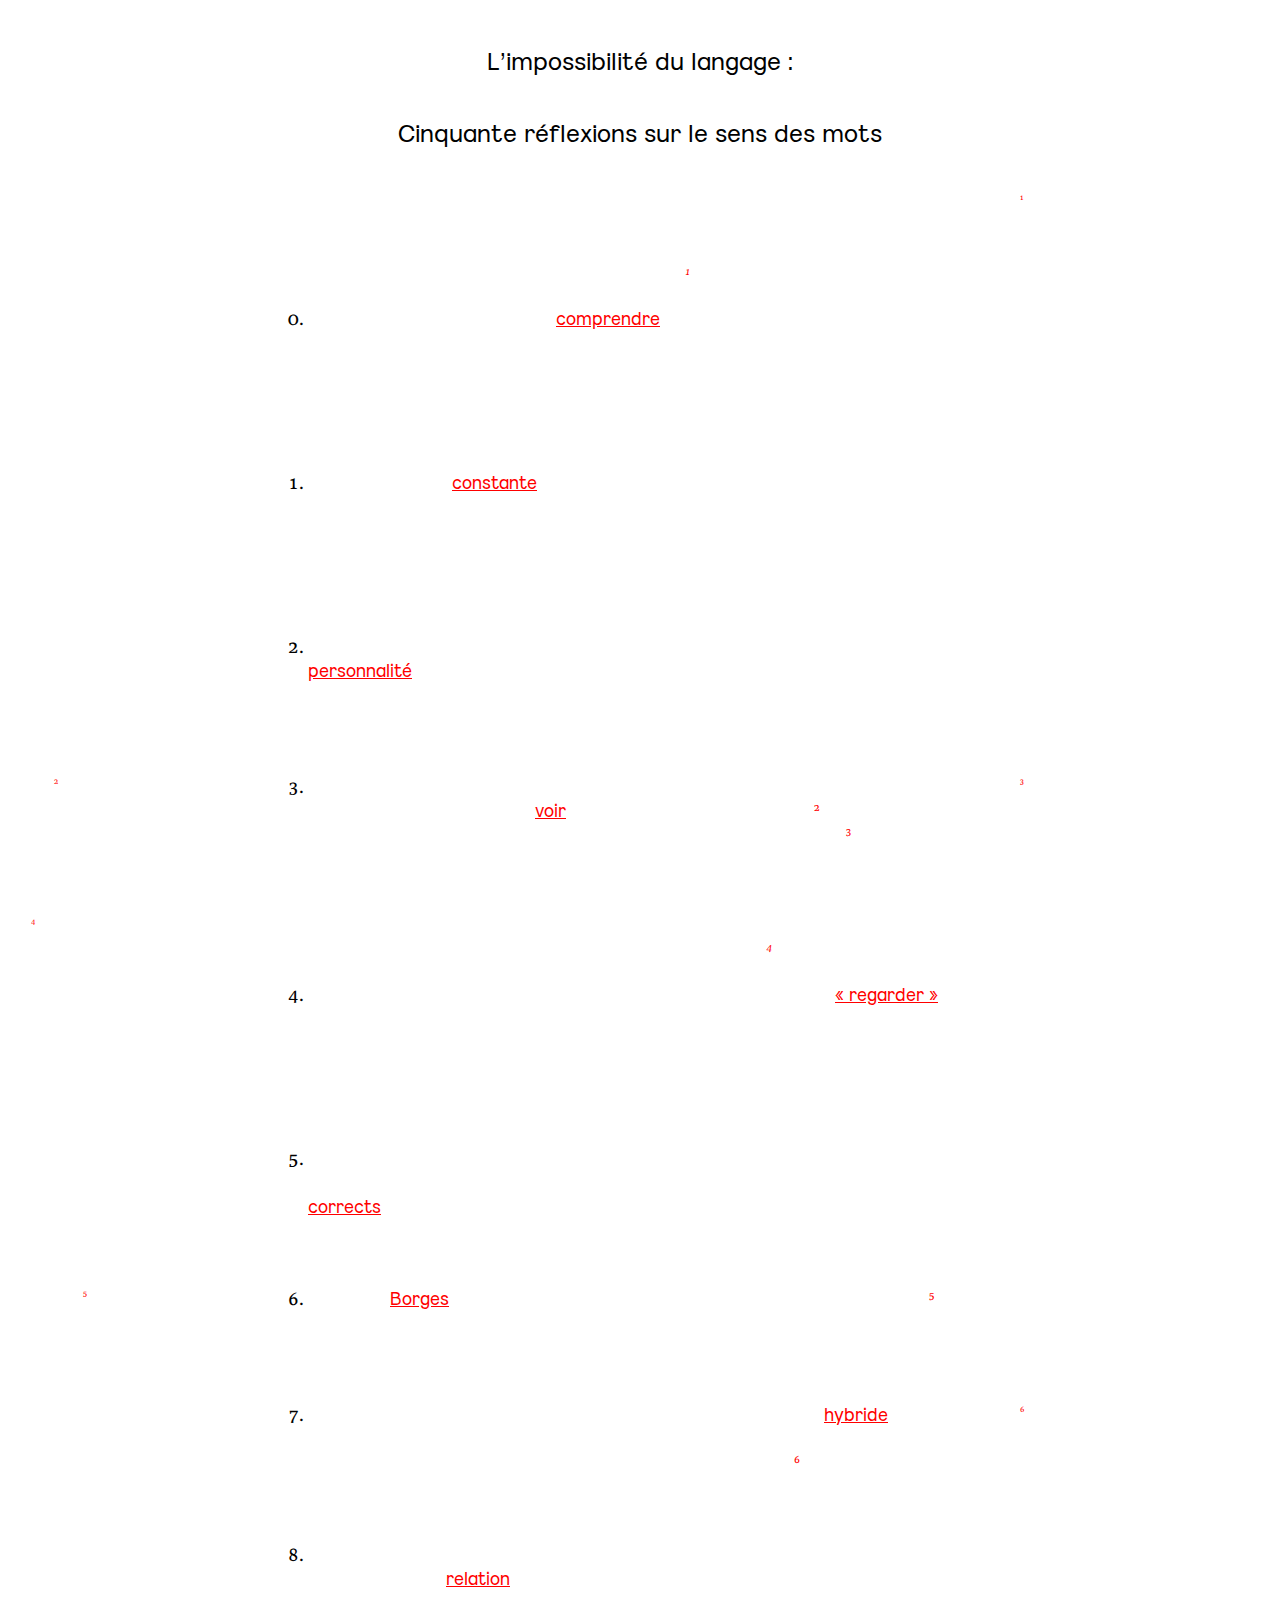
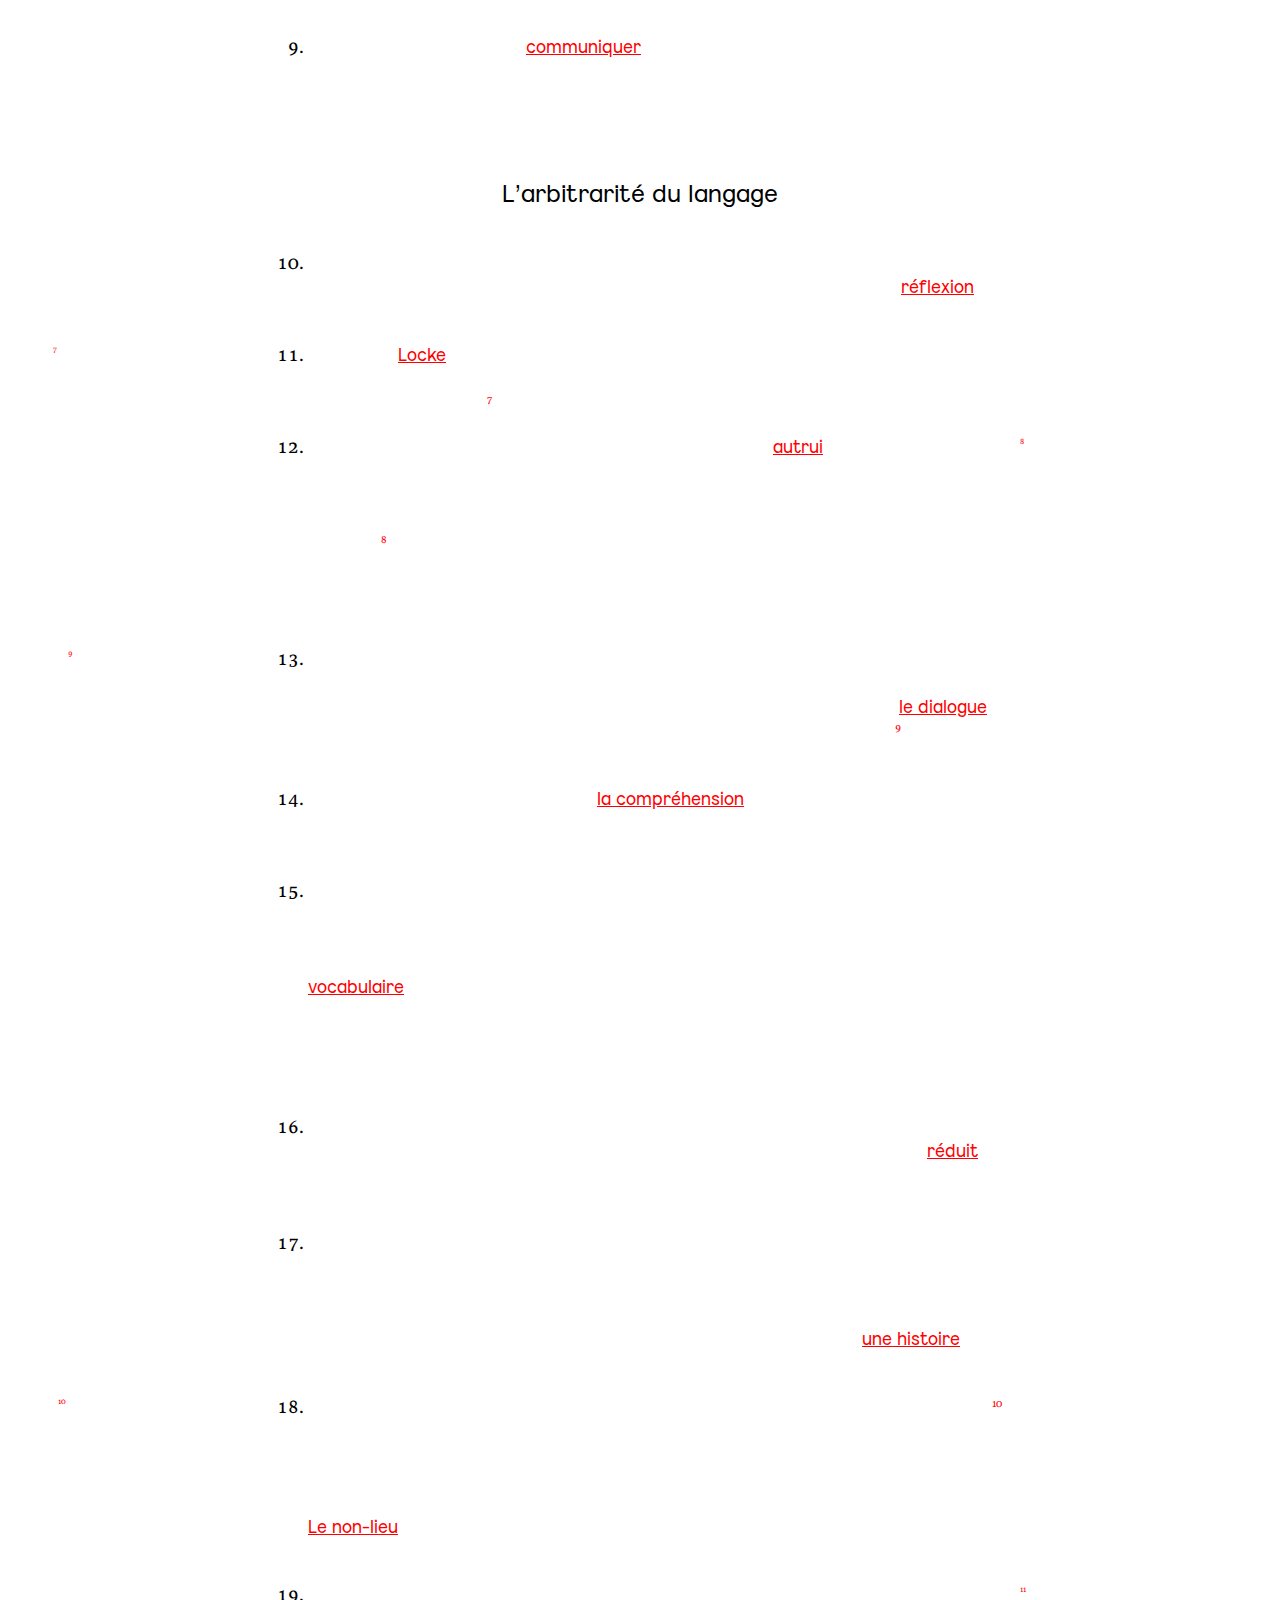
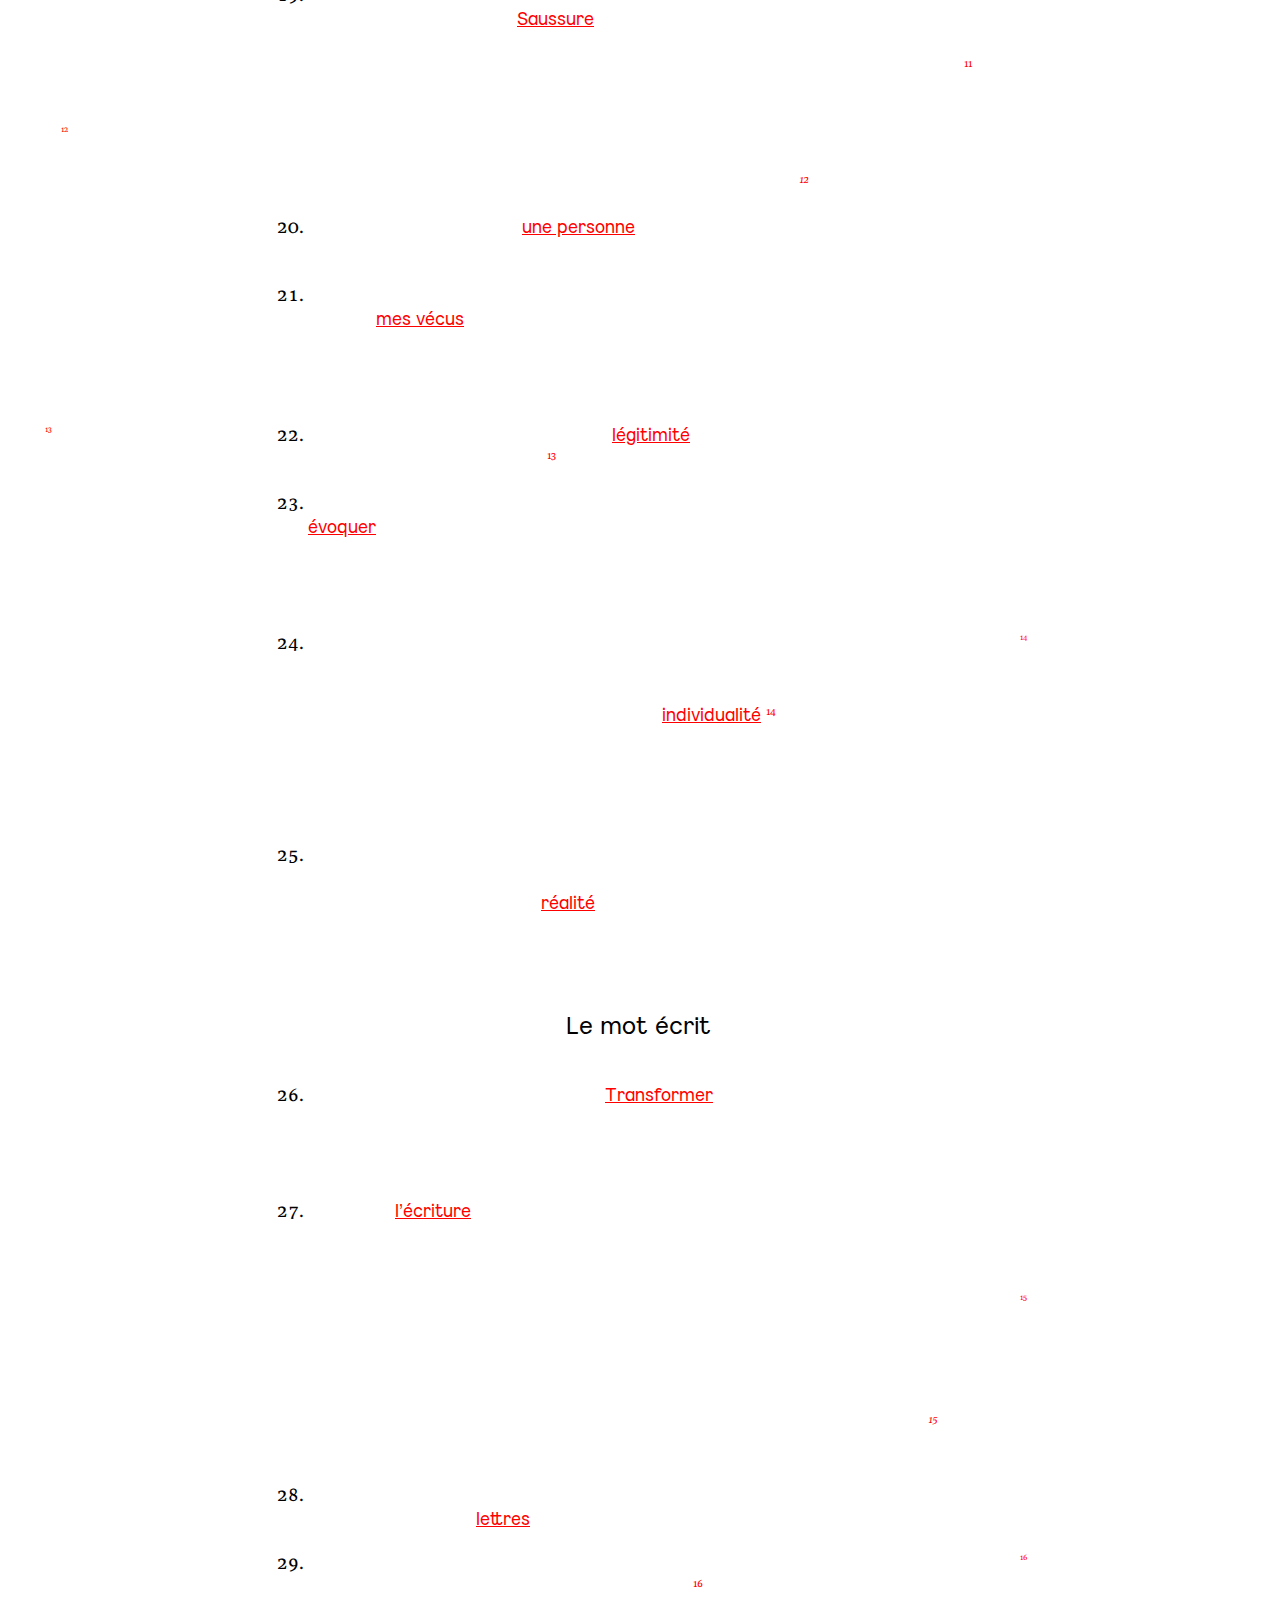
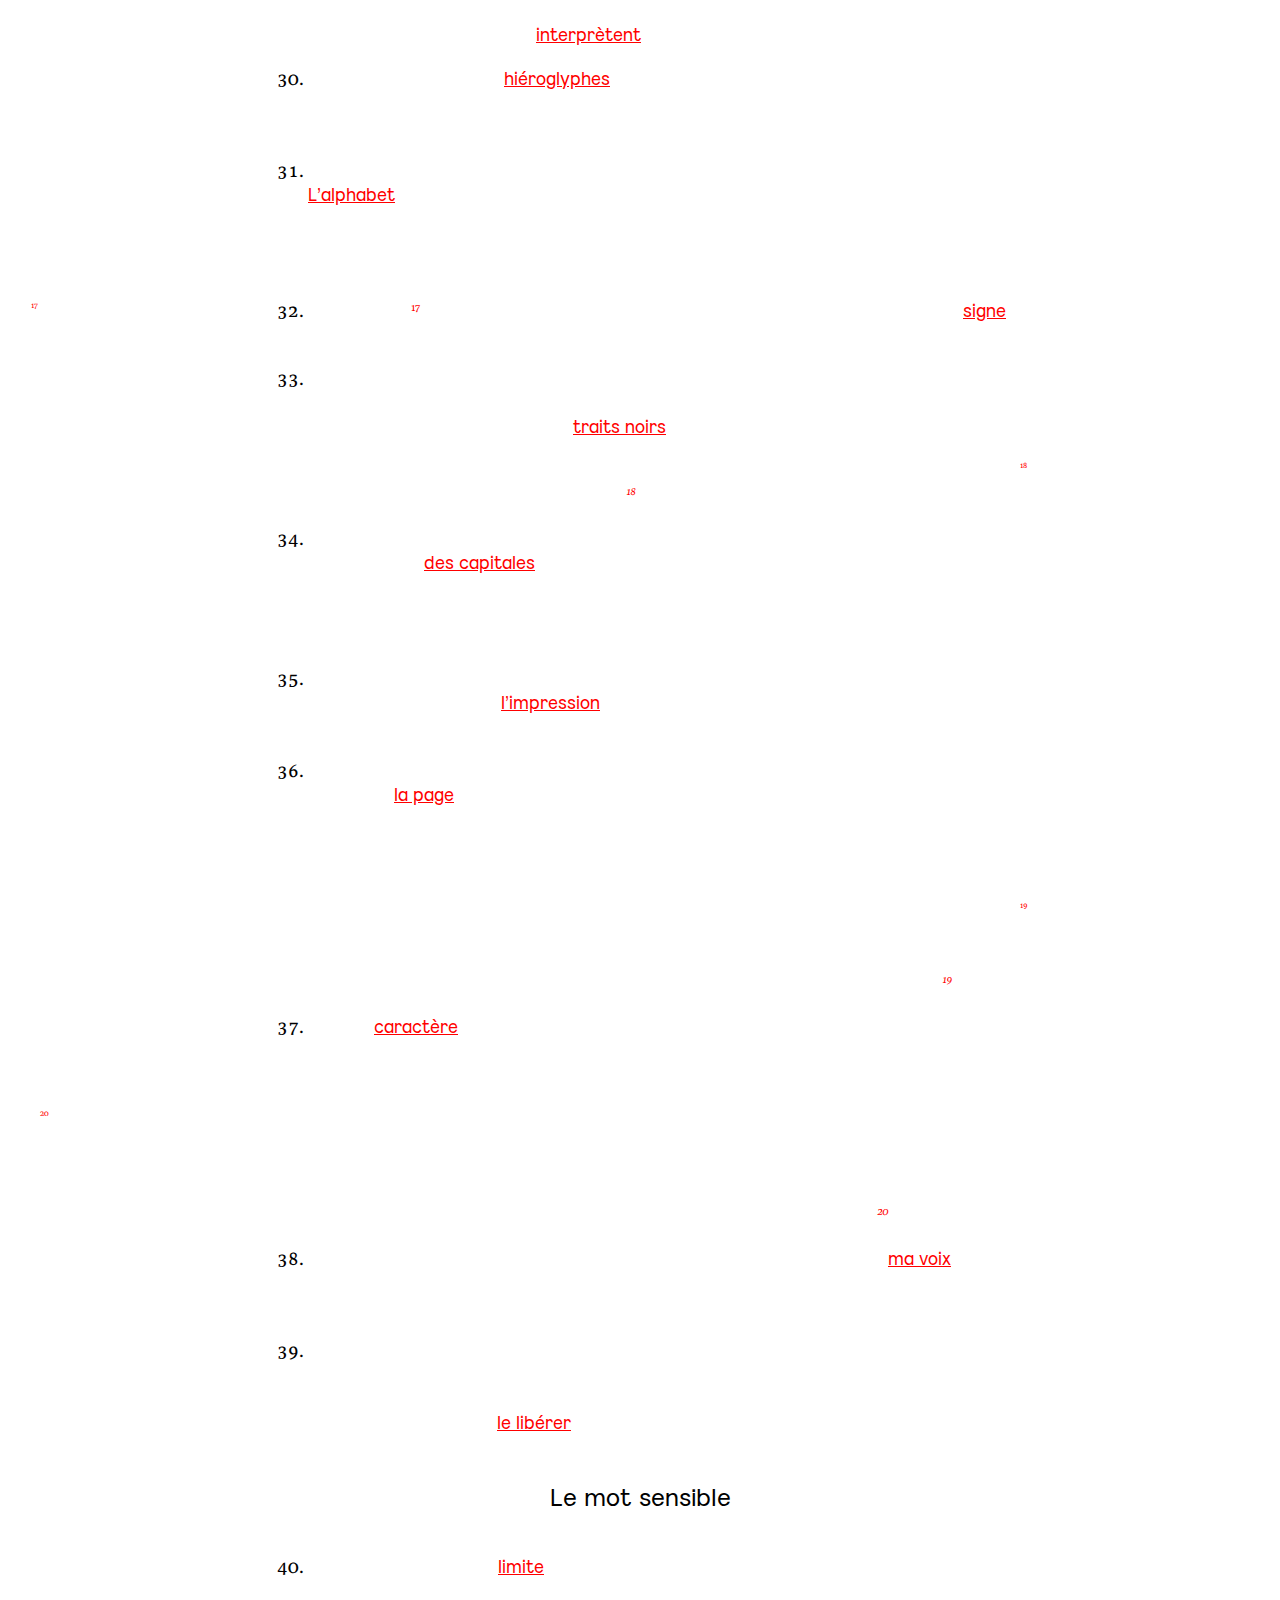
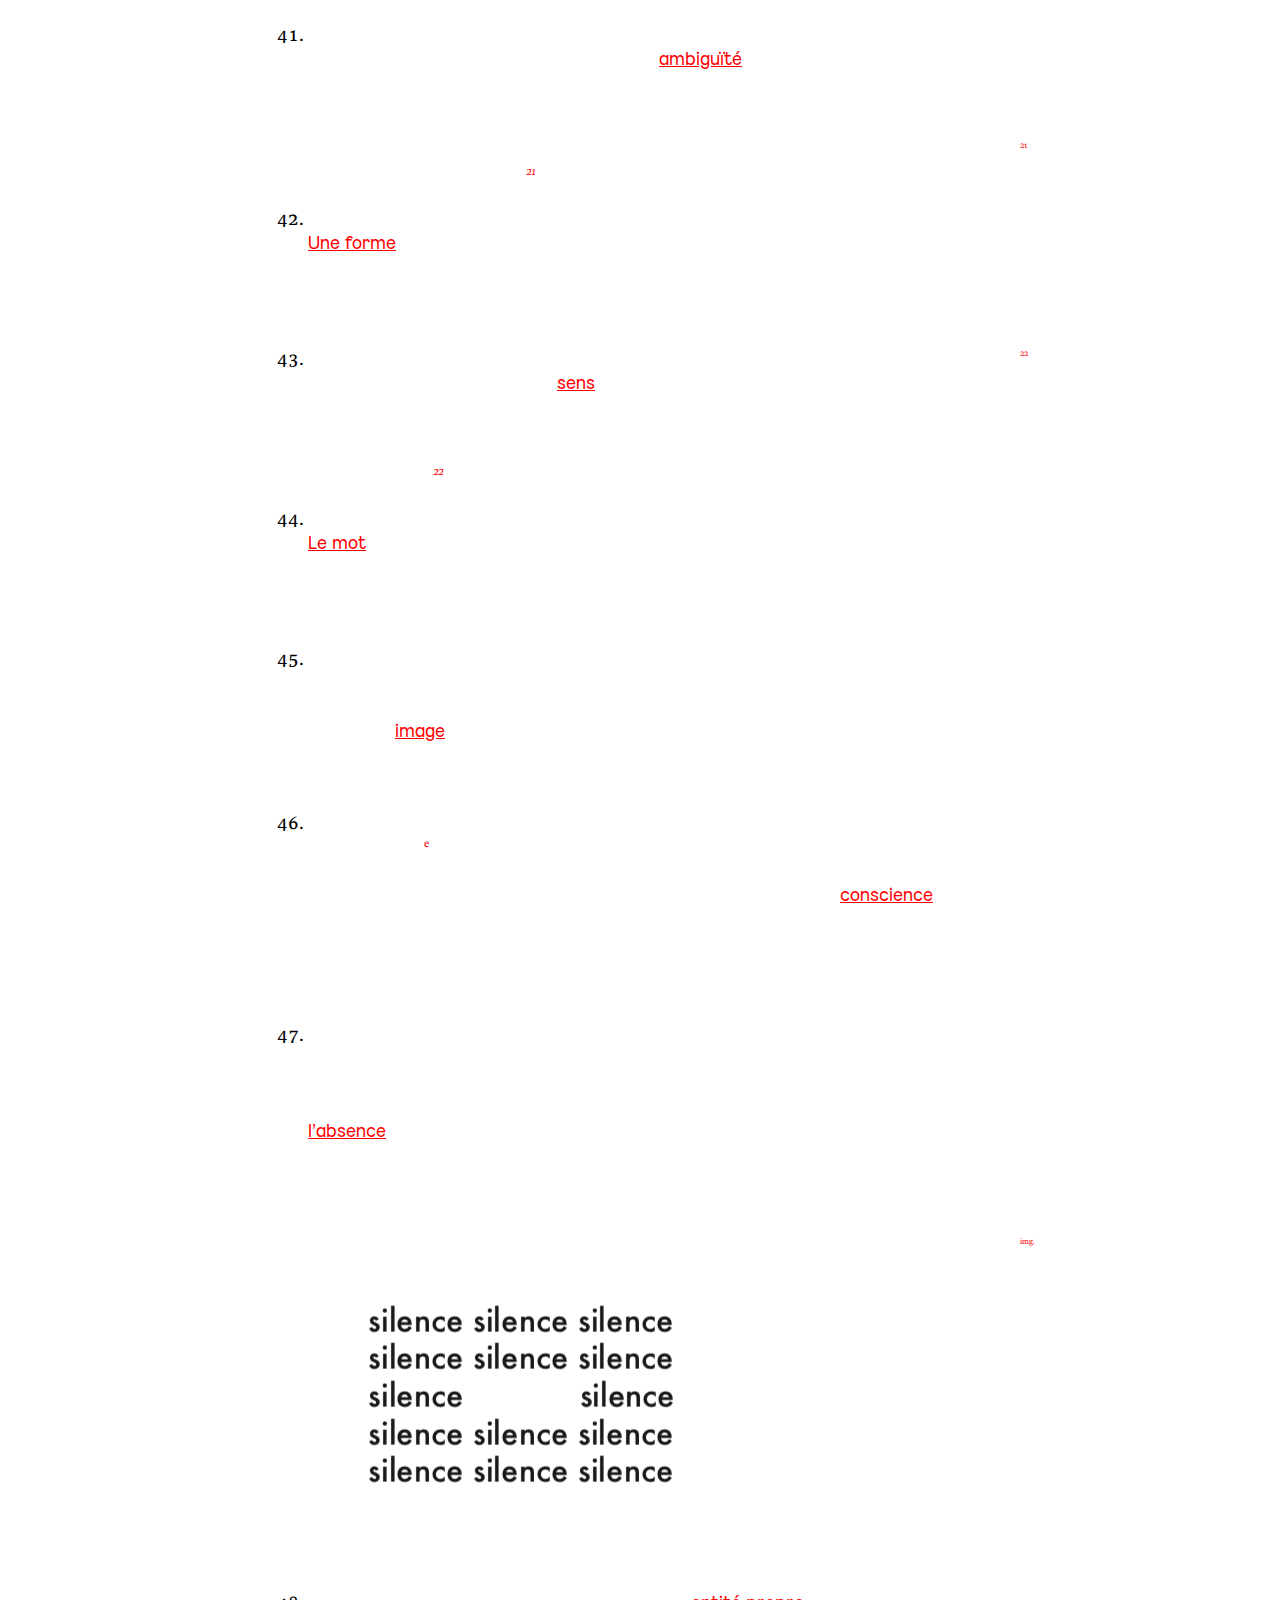
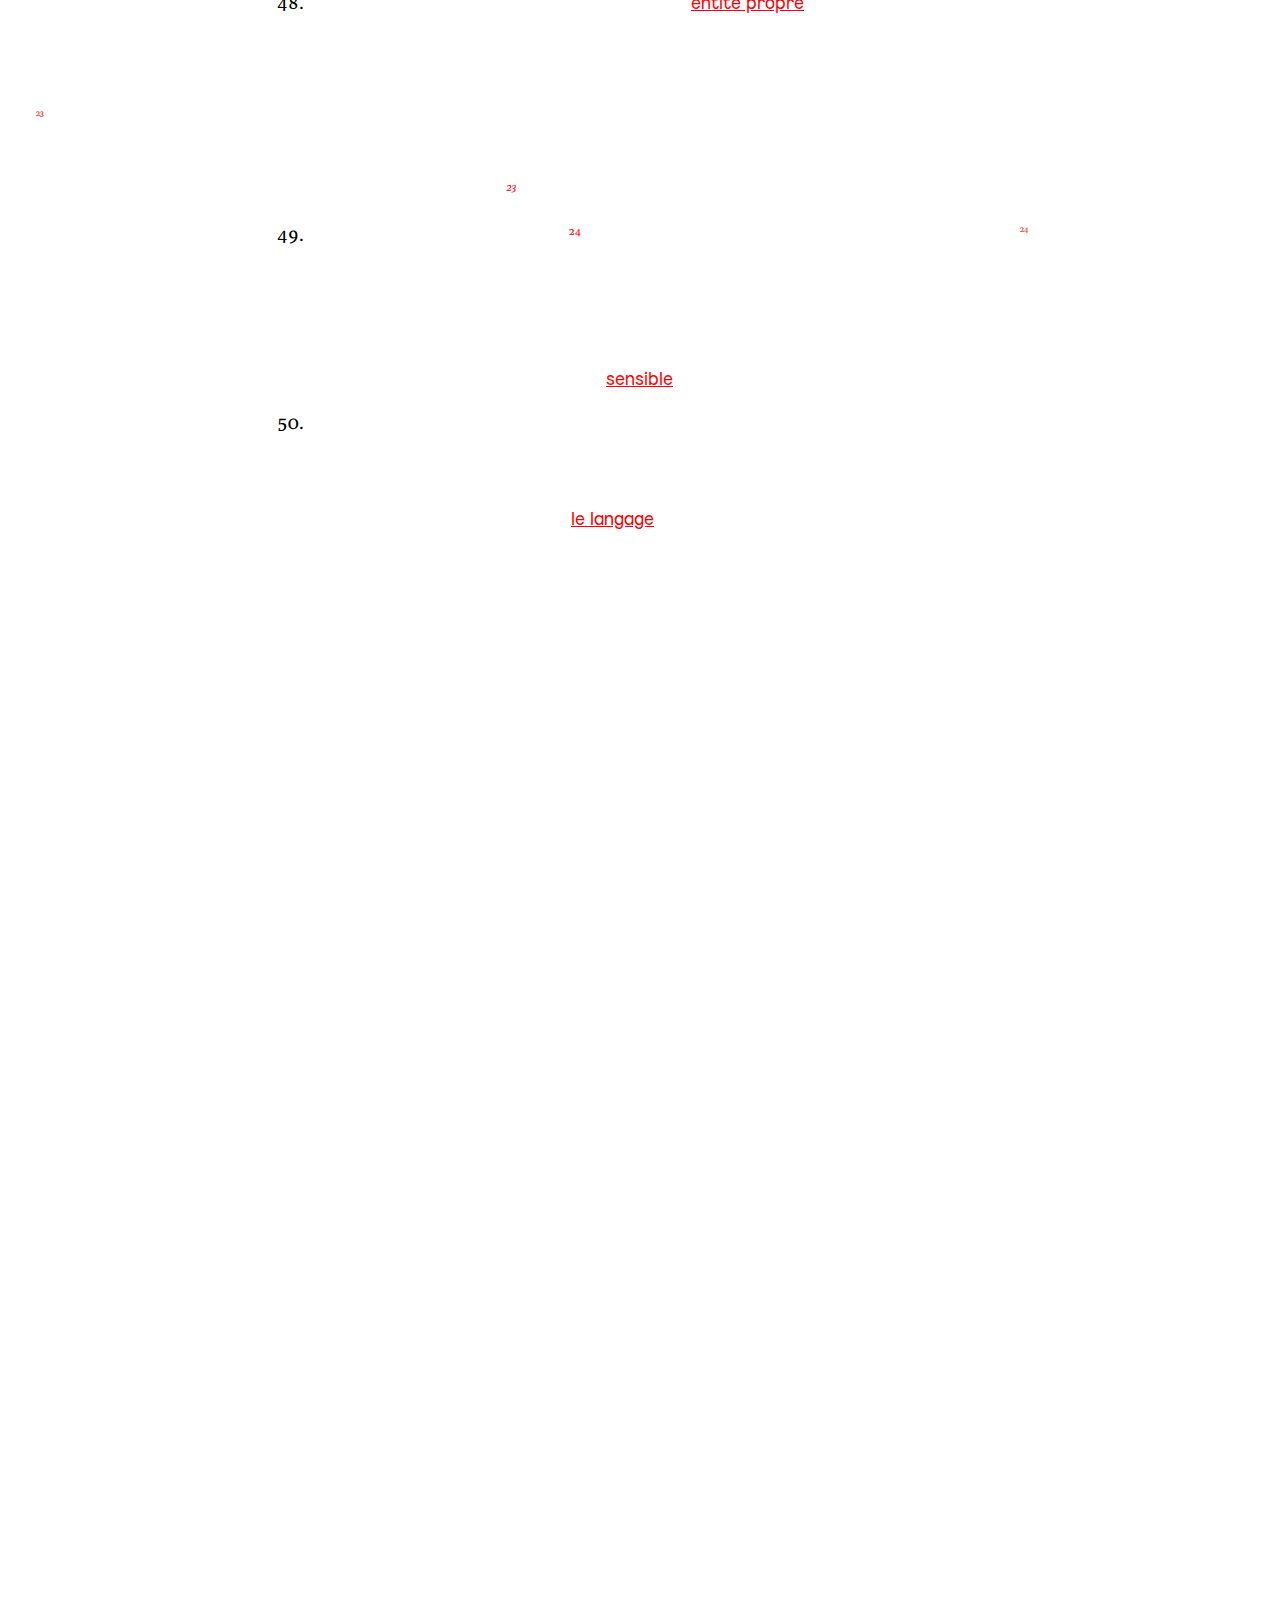
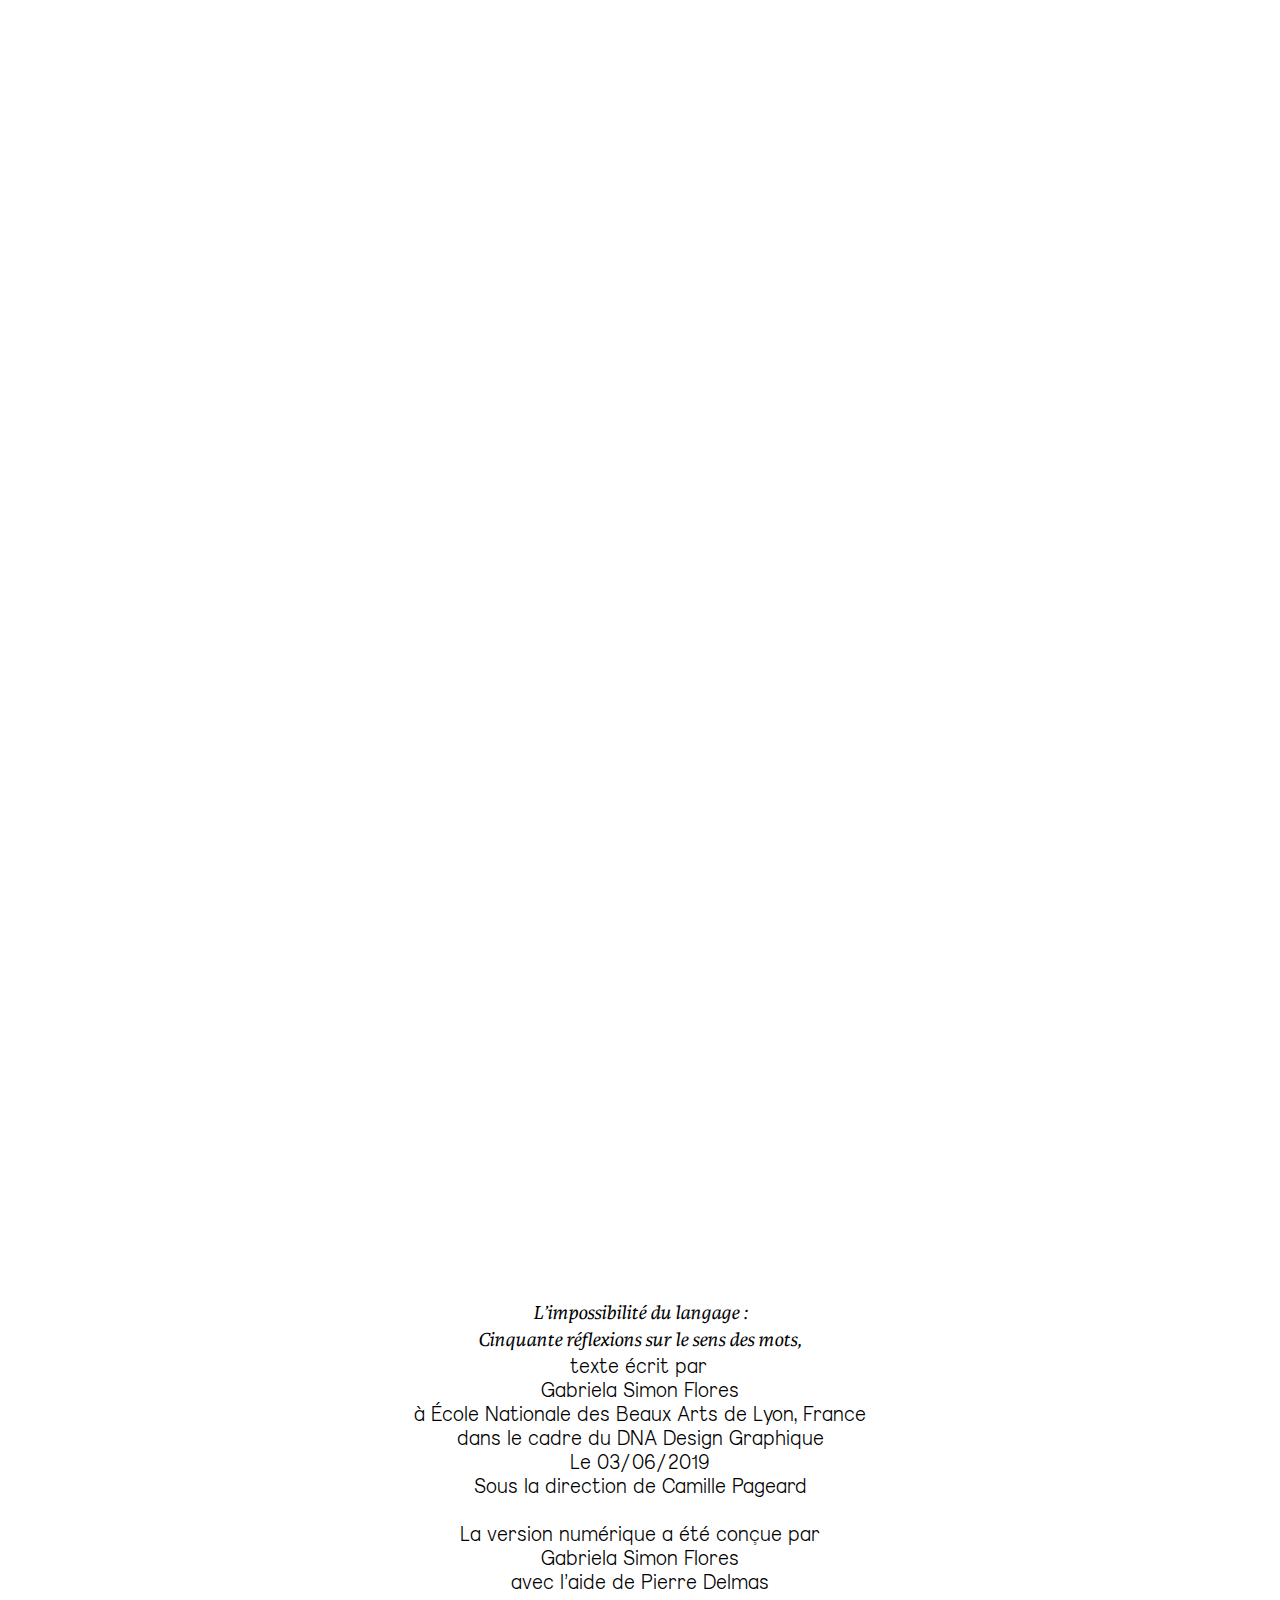
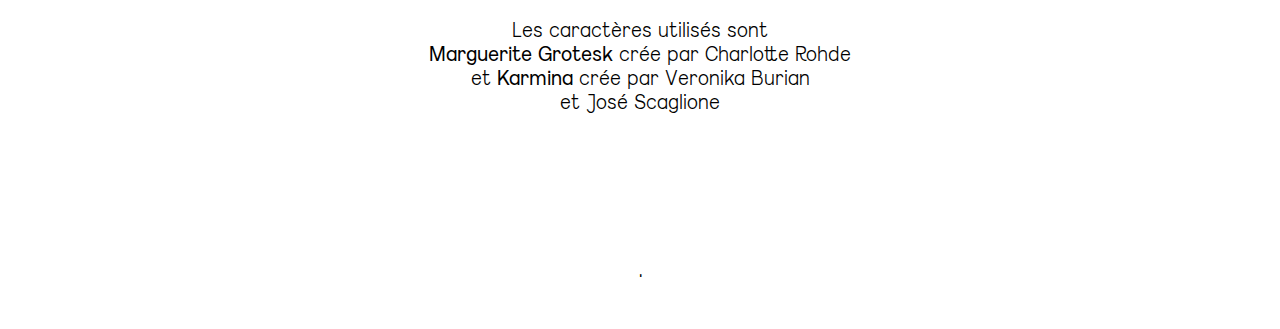
==== commit cd907f63: "final" ====
--- a/index.html
+++ b/index.html
@@ -27,7 +27,7 @@
 </blockquote>
 <ol start="0" type="1">
 <li><p>
-<p>J’ai écrit ce texte avec l’idée de <button>comprendre</button> et éclaircir un peu plus les idées et conceptions dispersées que j’avais autour des mots. Ces questionnements que je me fais autour du langage on été depuis toujours au centre de diverses réflexions. À partir de pensées de différents champs d’études comme la philosophie, la linguistique et le design graphique, et de manière non exhaustive, je cherche à comprendre sa place, ses limites et ses possibilités.</p>
+<p>J’ai écrit ce texte avec l’idée de <button>comprendre</button> et éclaircir un peu plus les idées et conceptions dispersées que j’avais autour des mots. Ces questionnements que je me fais autour du langage on été depuis toujours au centre de diverses réflexions. À partir de pensées de différents champs d’études comme la philosophie, la linguistique, le design graphique, et la poèsie, et de manière non exhaustive, je cherche à comprendre sa place, ses limites et ses possibilités.</p>
 </p></li>
 <li><p>La langue est une <button>constante</button> dans ma vie. Quand je passe d’une langue à une autre, j’ai souvent l’impression qu’une autre personne prend le contrôle de mon corps. Ce changement n’est pas violent, mais il se fait discrètement, si discrètement que même moi, j’ai dû mal à m’en rendre compte. La personne qui parle en français n’est plus la même que celle qui parle en espagnol. L’image que j’ai de ces deux femmes est souvent liée à des étapes de ma vie. Plus le temps passe, plus j’ai du mal à les différencier.</p></li>
 <li><p>Si j’imagine que je parle toutes les langues du monde, que chaque langue a une <button>personnalité</button> différente et que chaque personnalité utilise le même mot traduit une centaine de fois, est-ce que le sens de ce même mot est toujours le même ? Est-ce qu’on comprend ce que je veux dire? Est-ce que pour les autres personnes chaque mot a un sens différent ?</p></li>
@@ -268,19 +268,20 @@
 <p>Le langage est arbitraire, trompeur, sensible, changeant, fixe, écrit, sonore. Le langage peut aussi être : « Langage image, le langage et la matière, le langage et l’objet, le langage dans un contexte. » Définit par ses limites mais surtout par ses possibilités, le langage est une seule et une centaine de formes d’expressions différentes. Sans le langage on ne pourrait pas être nous. Pour moi <button>le langage</button> est quelque chose qui me définie, soit par la langue que je parle ou par la relation qui me permet de maintenir avec le reste du monde. Ce qui m’intéresse du langage est surtout comment peut-être un discours, une histoire, mais aussi peut être une forme, une peinture, un poème, où uniquement un espace blanc dans une page.</p>
 </p></li>
 </ol>
+<div class="end" data-control="le langage">
 <p><span class="titulo">Bibliographie.</span> </br> </br> </br> Ici,</br> les mots qui ont contribué à construire ce texte.</p>
 <p><span class="titulo">Livres</span></p>
 <p>BERGSON Henri, <span class="italic">Le rire. Essai sur la signification du comique</span>, Paris, édition éléctronique, 1900.</br> BOHN Willard, <span class="italic"> Modern Visual Poetry</span>, États-Unis, University of Delaware Press, 2001.</br> BORGES Jorge Luis, <span class="italic">El idioma de los Argentinos</span>, Espagne, La casa del Libro, 1928.</br> BORGES Jorge Luis, <span class="italic">Otras inquisiciones</span>, « Magias Parciales del Quijote », Espagne, Éditions Alianza, 1952.</br> CHANCOGNE Thierry, <span class="italic">Histoire du graphisme avant la modernité en trois temps cinq mouvements, épisode 1 Premier temps. Avant l’écriture. Premier Mouvement, Muthôs</span>, France, Les presses du réel, 2018.</br> CRAMSIE Patrick, <span class="italic">The story of Graphic Design, London</span>, The British Library, 2010.</br> DE CAMPOS Augusto, DE CAMPOS Haroldo, PIGNATARI Décio, <span class="italic">Teoria da Poesia Concreta, Textos Críticos e Manifestos 1950-1960</span>, Brésil, Livraria Dudas Ciudades, 1975.</br> FOUCAULT Michel, <span class="italic">Les mots et les choses</span>, France, Éditions Gallimard, 1966.</br> GALLOIS Christophe, <span class="italic">The space of words</span>, catalogue d’Exposition, Luxembourg, Madam Éditions, 2010.</br> GOLDSMITH Kenneth, <span class="italic">L’écriture sans écriture</span>, du langage à l’âge numérique, Jean Boîte Editions 2018, traduit de l’anglais <span class="italic">Uncreative Writing: Managing Language in the Digital Age</span>, New York , Columbia University Press, 2011.</br> GOLSTON Michael, <span class="italic">Poetic Machinations, allegory, surrealism and postmodern poetic form</span>, New York, Columbia University Press, 2015.</br> GOMRINGER Eugen, <span class="italic">The Book of Hours and Constellations</span>, New York, Something Else Press, 1968</br> HOCHULI Jost, <span class="italic">Detail in typography</span>, Londres, Hyphen Press, 2009.</br> INGOLD Tim, <span class="italic"> Une brève histoire des lignes</span>, France, Zones Sensibles Editions, traduit de l’anglais, <span class="italic">Lines: A Brief History.</span> New York, Taylor &amp; Francis e-Library, 2007.</br> JAKOBSON Roman, <span class="italic">Huit questions de poétique</span>, Paris, Editions du Seuil, 1977.</br> SAUSSURE Ferdinand, <span class="italic">Cours de linguistique générale</span>, France, Editions Payot, 1964.</br> LOCKE John, <span class="italic">An Essay Concerning Human Understanding</span>, 1690, vol. I, Londres, Everyman, 1972.</br> WITTGENSTEIN Ludwig, <span class="italic">Remarques sur les couleurs</span>, Trans-Europ-Repress, collection TER bilingue, 1997.</br></p>
-</div>
 <p><span class="titulo">Articles</span></p>
 <p>HERRERA MONTERO, « Borges y el Lenguaje », <span class="italic">Revista de Filología y Lingüística</span>, Vol. 13 Núm. 2 Universidad de Costa Rica, 1987.</br> DE CAMPOS Augusto, « The Concrete Coin of Speech », <span class="italic">Poetics Today</span>, Vol. 3:3 (1982), p 167-176.</br> DE CAMPOS Augusto, DE CAMPOS Haroldo, PIGNATARI Décio, « Pilot Plan for Concrete Poetry, Concrete Poetry : A World View », ed. Mary Ellen Solt, 1968, trad, <span class="italic">Noigandres 4</span>, Brésil, Sao Paulo, Ediçãoes Invenção, 1958.</p>
 <p><span class="titulo">Articles en ligne</span></p>
 <p>MAGER Simon, « Words, Form, Language,On typography, poetry and the work of Eugen Gomringer », Interwoven: the fabric of things, en ligne, http://kvadratinterwoven.com/words-form-language, consulté le 15 mai 2019</br> MASSERON Caroline. « Le sens des mots. Pratiques: linguistique, littérature, didactique, n°43, Le sens des mots. p 3-5, https://www.persee.fr/doc/prati_0338-2389_1984_num_43_1_1315, consulté le 13/03/2019, 1984</br> MORÈRE Pierre. « Signes et langage chez Locke et Condillac. » Le continent européen et le monde anglo-américain aux XVIIe et XVIIIe siècles. Actes du Colloque - Société d’études anglo-américaines des 17e et 18e siècles, 1986. p 16-29, https://doi.org/10.3406/xvii.1986.2235 https://www.persee.fr/doc/xvii_0294-1953_1986_act_23_1_2235</br> SEARLE John Searle, « Qu’est-ce que le langage ? », Pratiques, en ligne, p 155-156 | 2012, http://journals.openedition.org/pratiques/3520, consulté le 04 décembre 2018.</br> VIGNON Virginie, « Le trait. Une théorie de l’écriture, NOORDZIJ Gerrit », 2010, Ypsilon, Paris, p 86, Traduit du néerlandais par Fernand Baudin, Communication &amp; langages en ligne, p 121-122, https://www.cairn.info/revue-communication-et-langages1-2011-4-page-121.htm, consulté le 27 avril 2019</p>
 <p><span class="titulo">Documents audio-visuel</span></p>
 <p>CLUZEL Thomas, « Les mots ont-ils encore un sens ? », Revue de presse internationale, France Culture, 11/09/2017, https://www.franceculture.fr/emissions/revue-de-presse-internationale/les-mots-ont-ils-encore-un-sens, consulté le 20 avril 2019</p>
+</div>
 <p></br> </br> </br> </br> </br></p>
 <div class="nota1">
-<span class="italic"> L’impossibilité du langage :</br> Cinquante réflexions sur le sens des mots,</span> </br> texte écrit par </br> Gabriela Simon Flores</br> à École Nationale des Beaux Arts de Lyon, France</br> dans le cadre du DNA Design Graphique</br> Le 03/06/2019</br> Sous la direction de Camille Pageard</br> </br> La version numérique a été conçue par </br>Gabriela Simon Flores </br> avec l’aide de Pierre Delmas</br> </br> Les caractères utilisés sont</br> <span class="nota">Marguerite Grotesk</span> crée par Charlotte Rohde</br> et <span class="nota">Karmina</span> crée par Veronika Burian</br> et José Scaglione</br></br> </br> </br> </br> </br> </br>. </span>
+<p><span class="italic"> L’impossibilité du langage :</br> Cinquante réflexions sur le sens des mots,</span> </br> texte écrit par </br> Gabriela Simon Flores</br> à École Nationale des Beaux Arts de Lyon, France</br> dans le cadre du DNA Design Graphique</br> Le 03/06/2019</br> Sous la direction de Camille Pageard</br> </br> La version numérique a été conçue par </br>Gabriela Simon Flores </br> avec l’aide de Pierre Delmas</br> </br> Les caractères utilisés sont</br> <span class="nota">Marguerite Grotesk</span> crée par Charlotte Rohde</br> et <span class="nota">Karmina</span> crée par Veronika Burian</br> et José Scaglione</br></br> </br> </br> </br> </br> </br>. </span></p>
 </div>
 <script type="text/javascript" src="js/jquery-3.4.1.min.js"></script>
 <script type="text/javascript">
--- a/CSS/layout.css
+++ b/CSS/layout.css
@@ -66,10 +66,17 @@
 
 }
 
+.end {
+	color: #fff;
+}
+
+.end p {
+	overflow-wrap: break-word;
+}
+
 .show {
 	color: #000000;
 }
-
 li {
 	margin-bottom: 20px;
 
@@ -236,32 +243,25 @@
 
 @media screen and (max-width: 767px) {
 
-	.habillage p {
-	width: 40%;
-	margin: 20px 70px 20px auto;
-	text-align:left; 
-	float:none;
-
-
-
-}
-
-.habillage2 p {
-
-	width: 40%;
-	margin: 20px 70px 20px auto;
-	text-align:left; 
-	float:none;
-
-}
-
-img {
-  width: 100%;
-  height: auto;
-}
-
-
-	}
-
-
-
+	p, ol, h1, h2,h3, blockquote {
+		width: 90%;
+	}
+
+	.habillage p,
+	.habillage2 p {
+		width: 70%;
+		margin: 20px 16px 20px auto;
+		text-align:left; 
+		float: inline-end;
+	}
+
+	img {
+		width: 100%;
+		height: auto;
+	}
+
+
+	}
+
+
+
